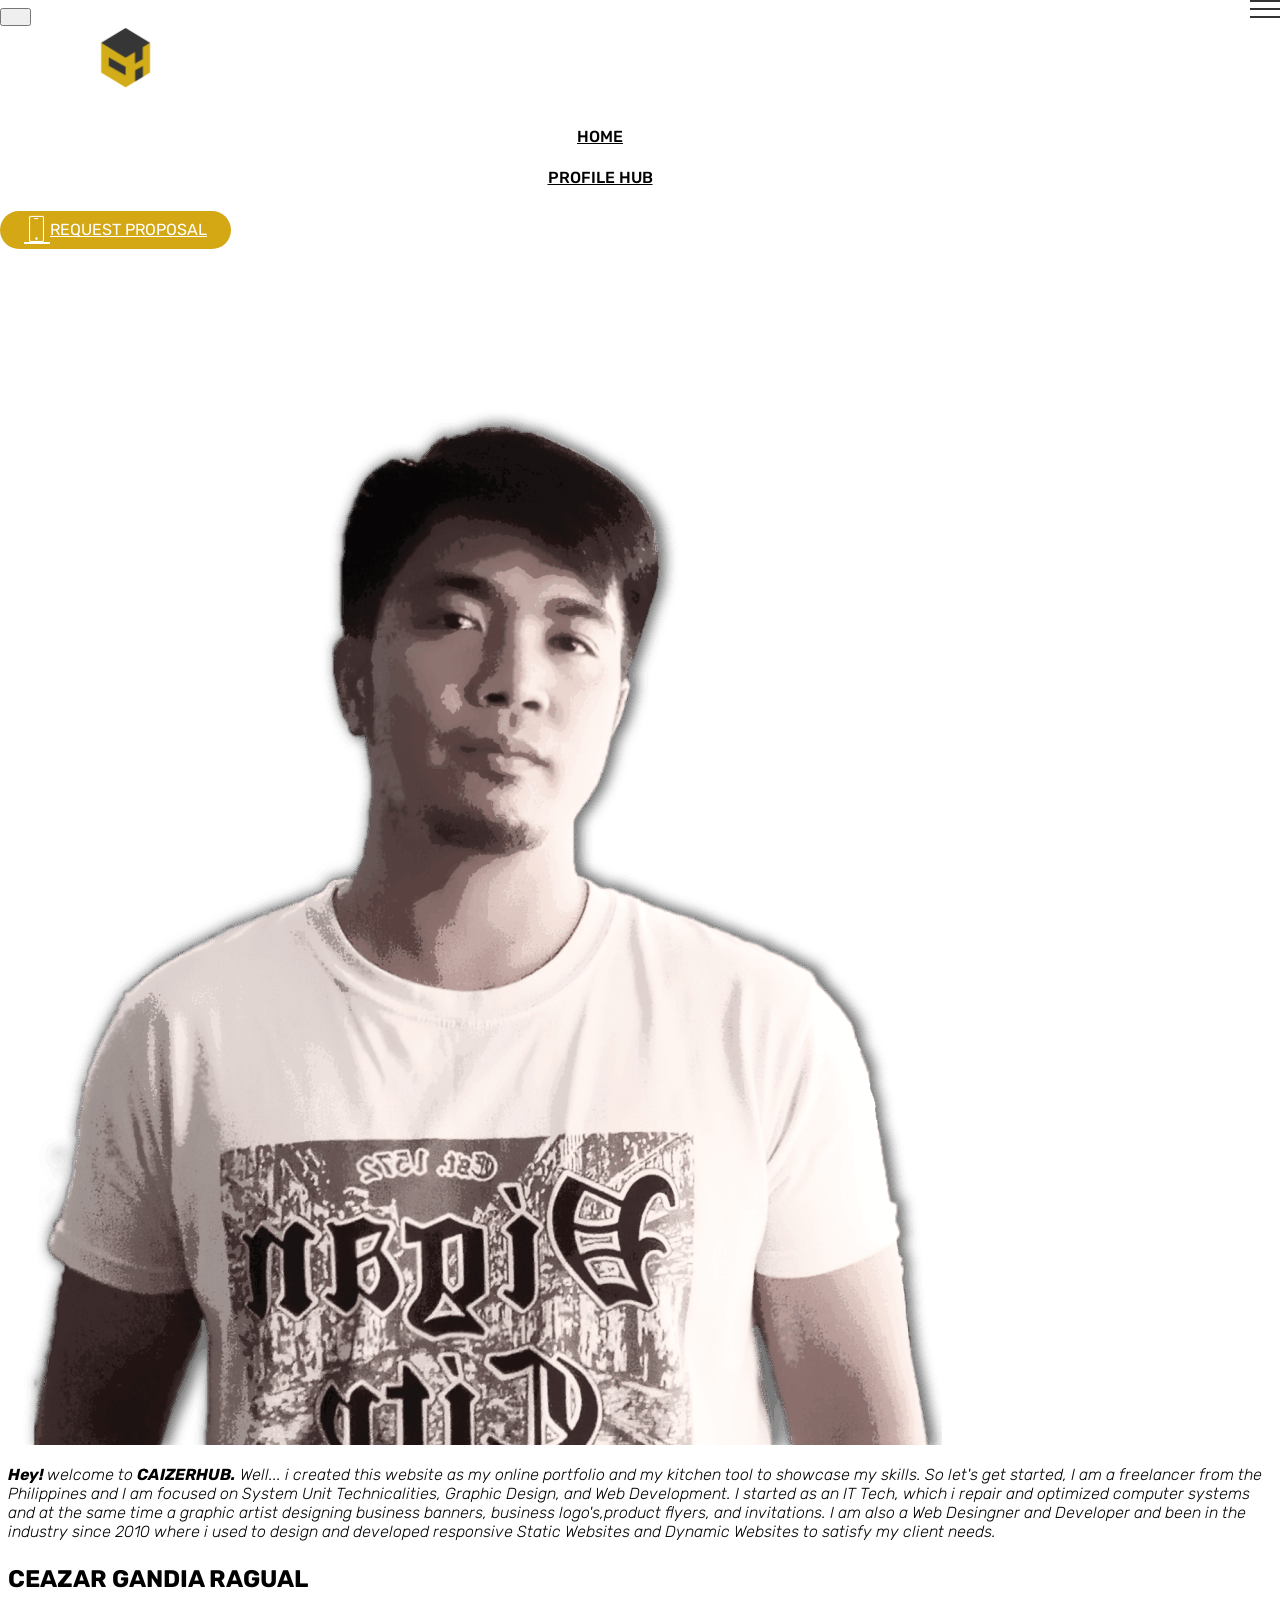
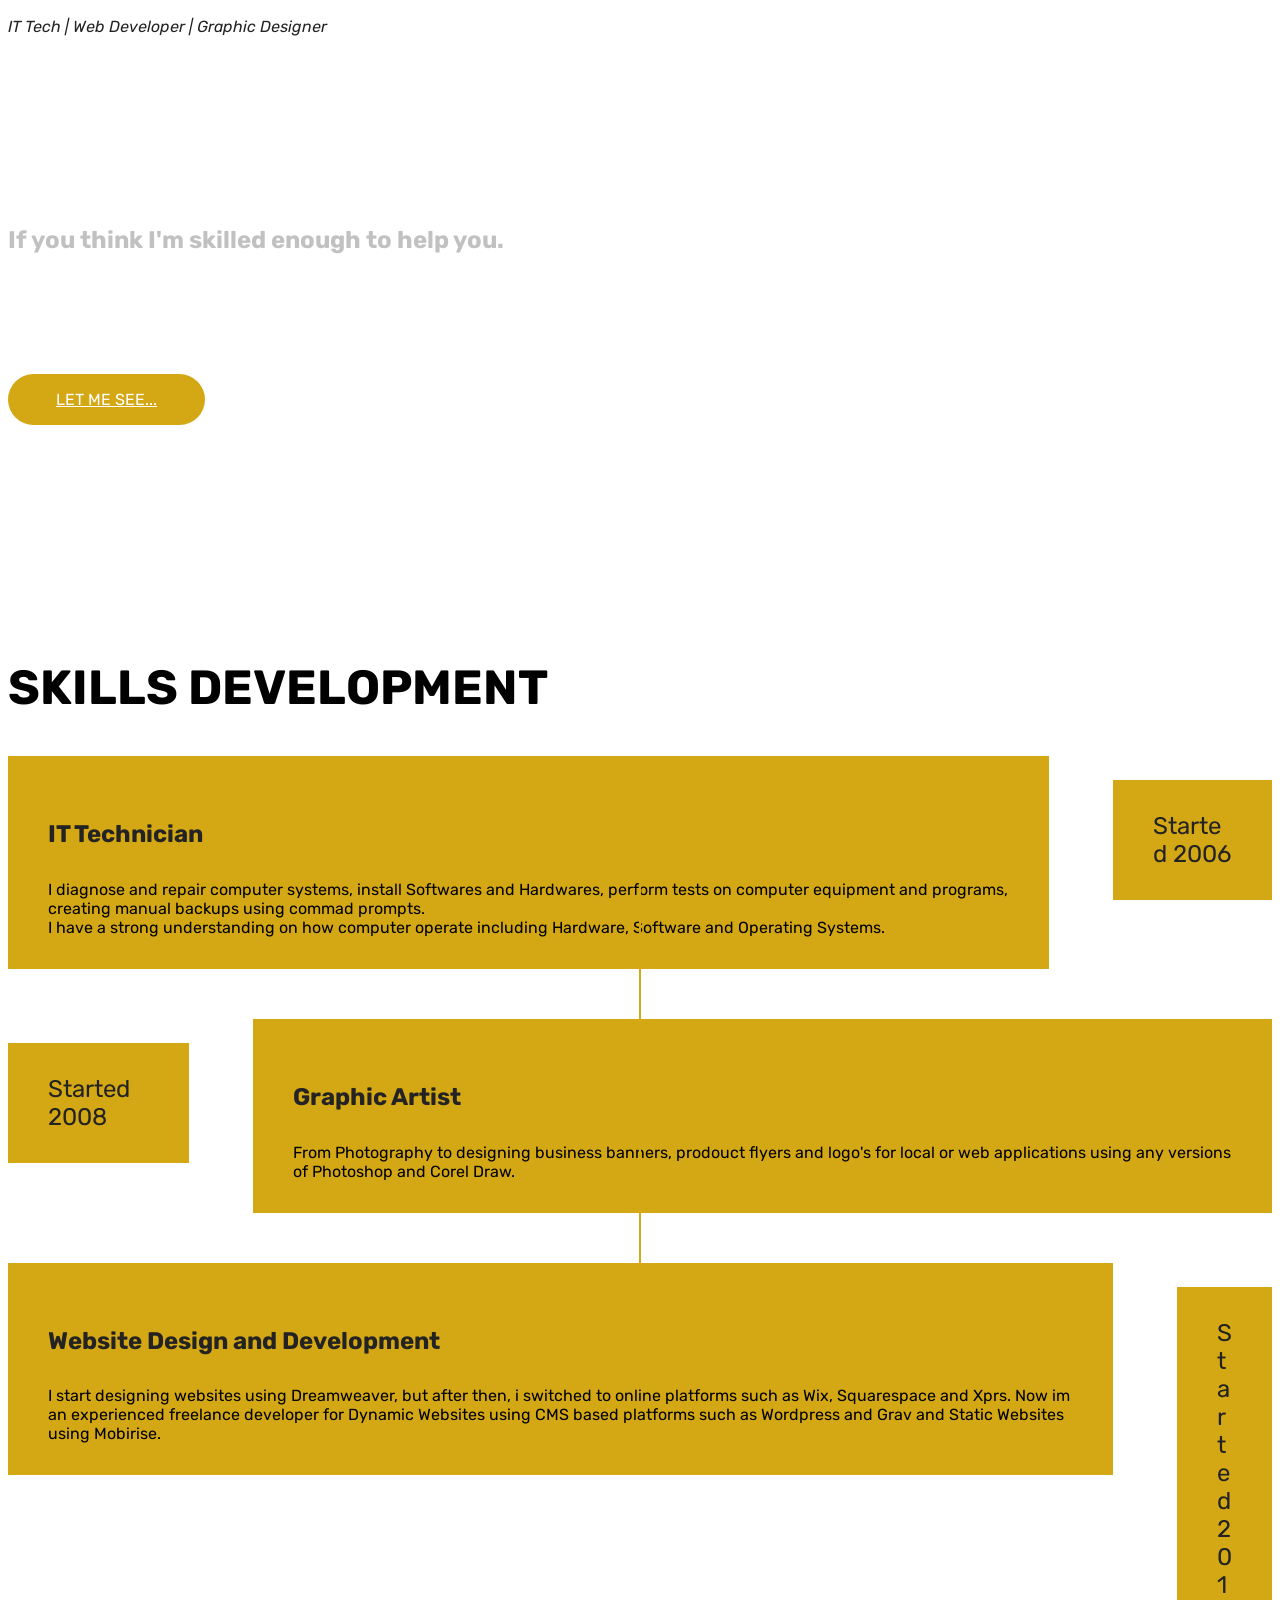
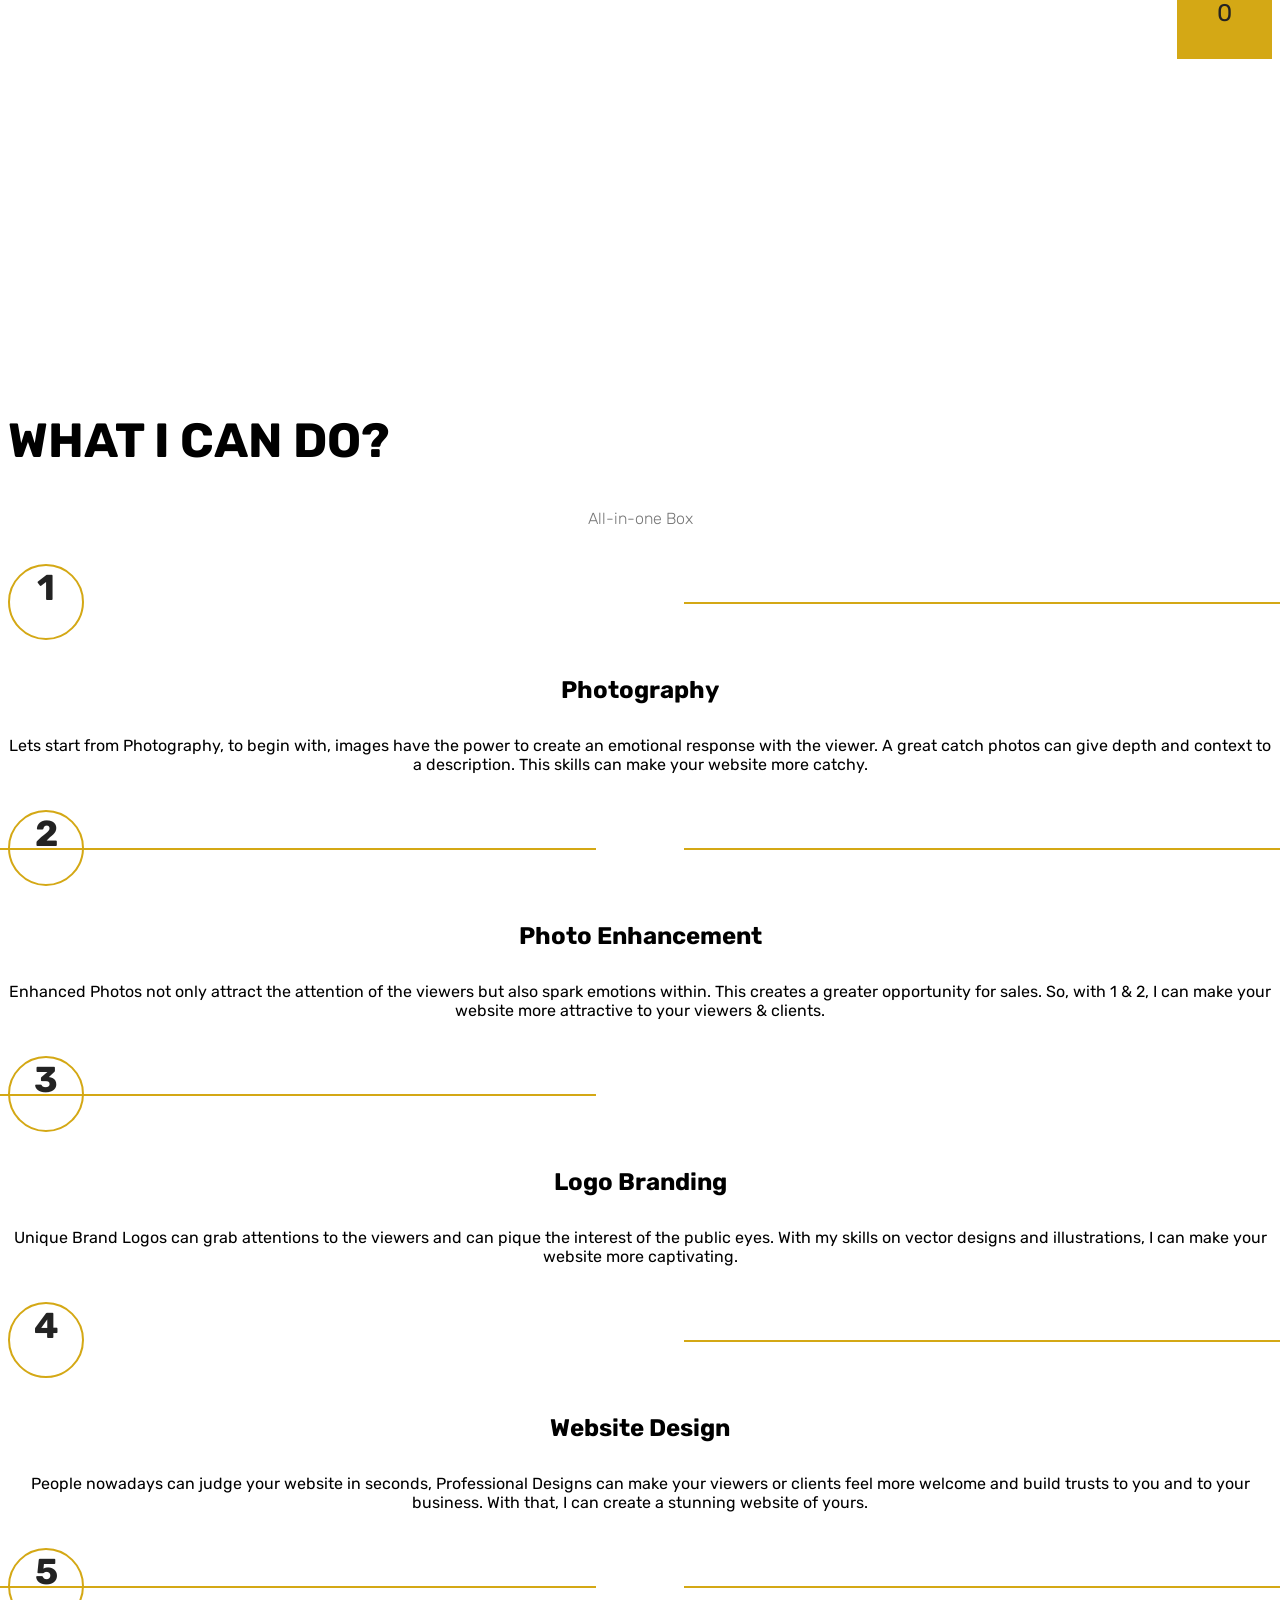
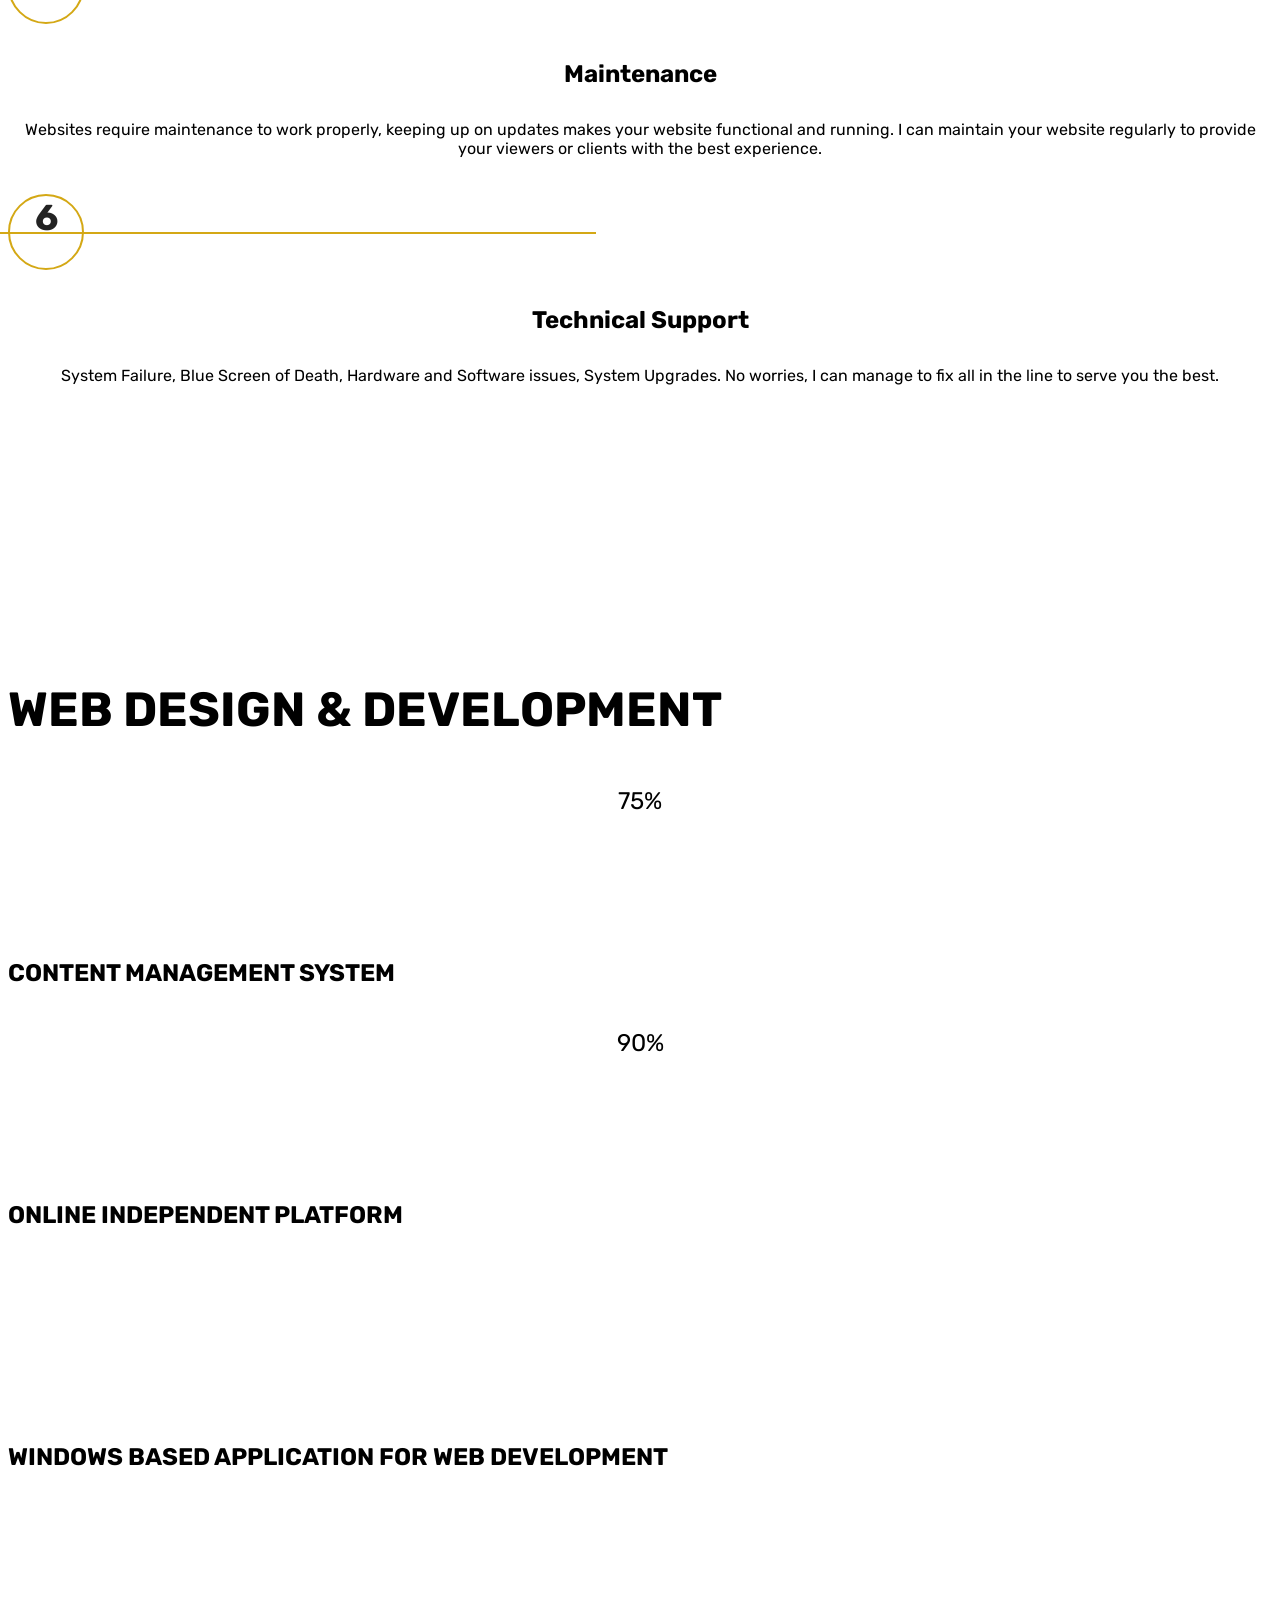
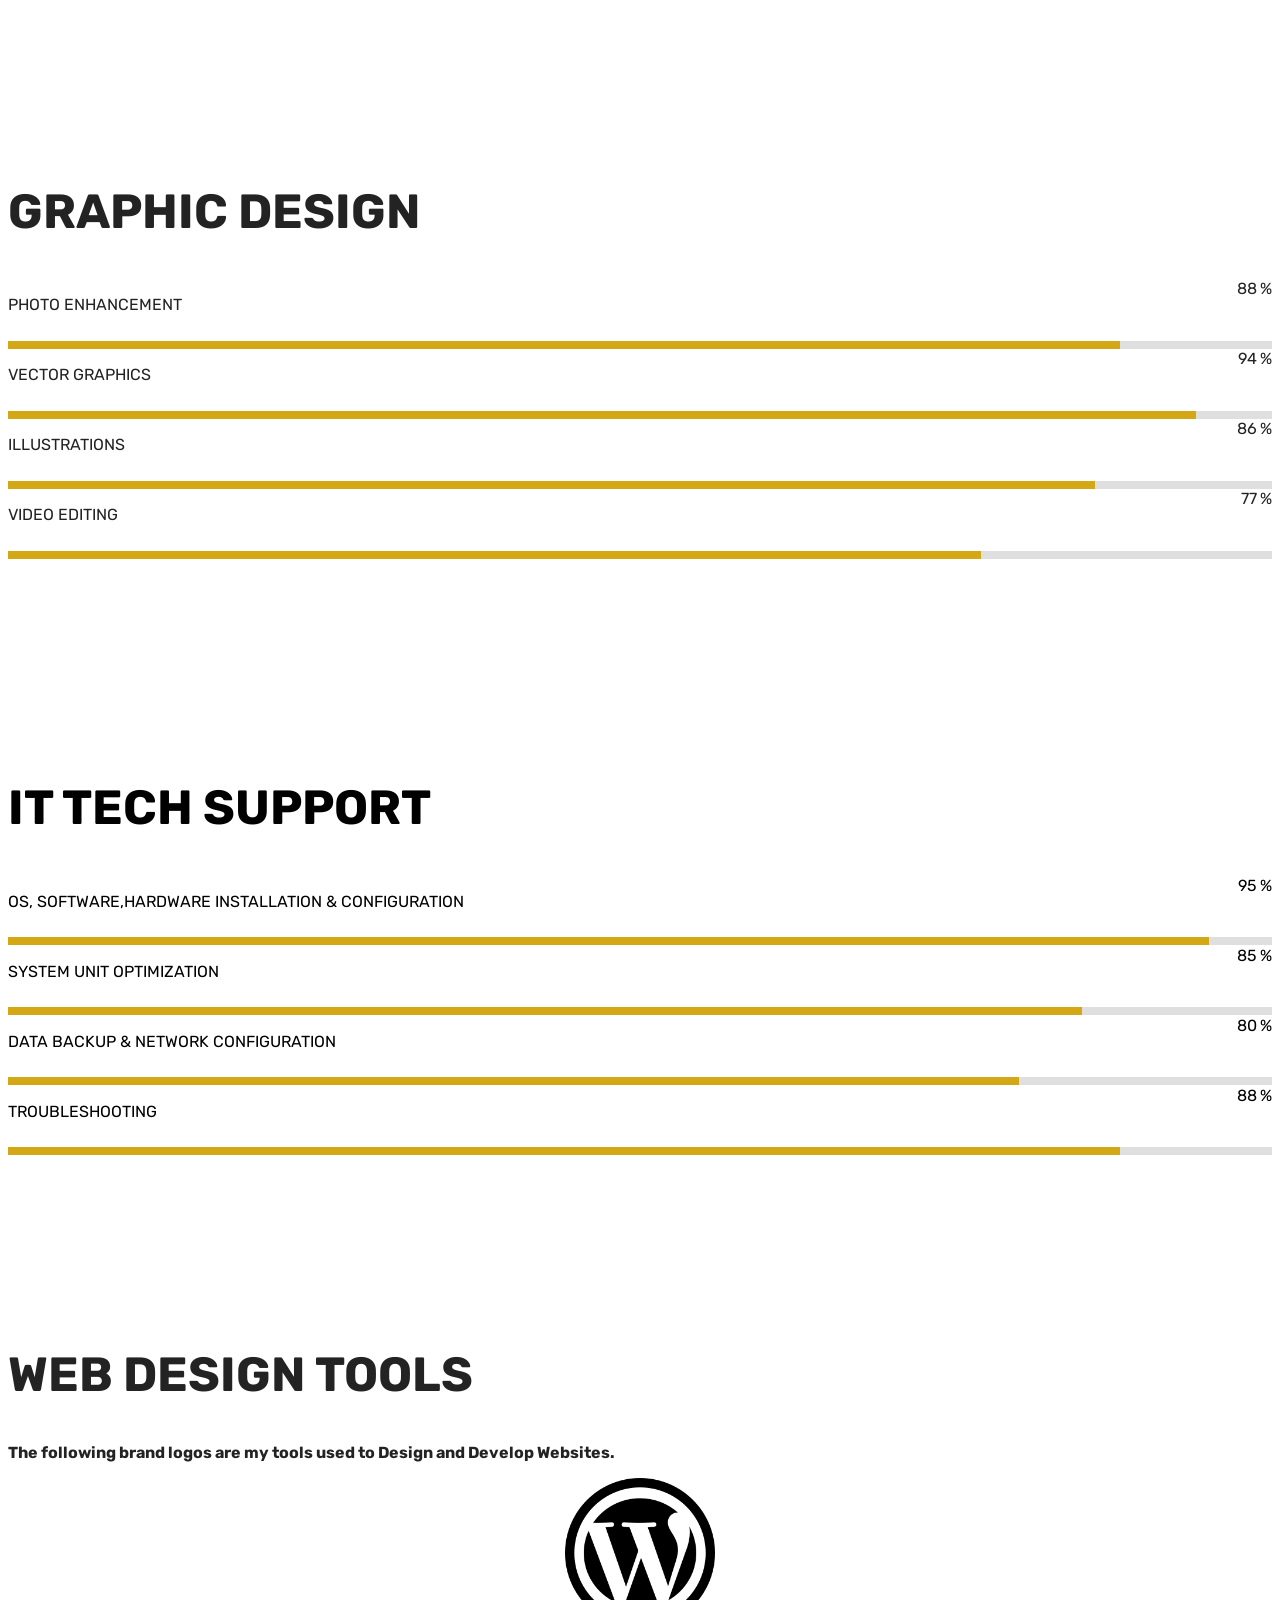
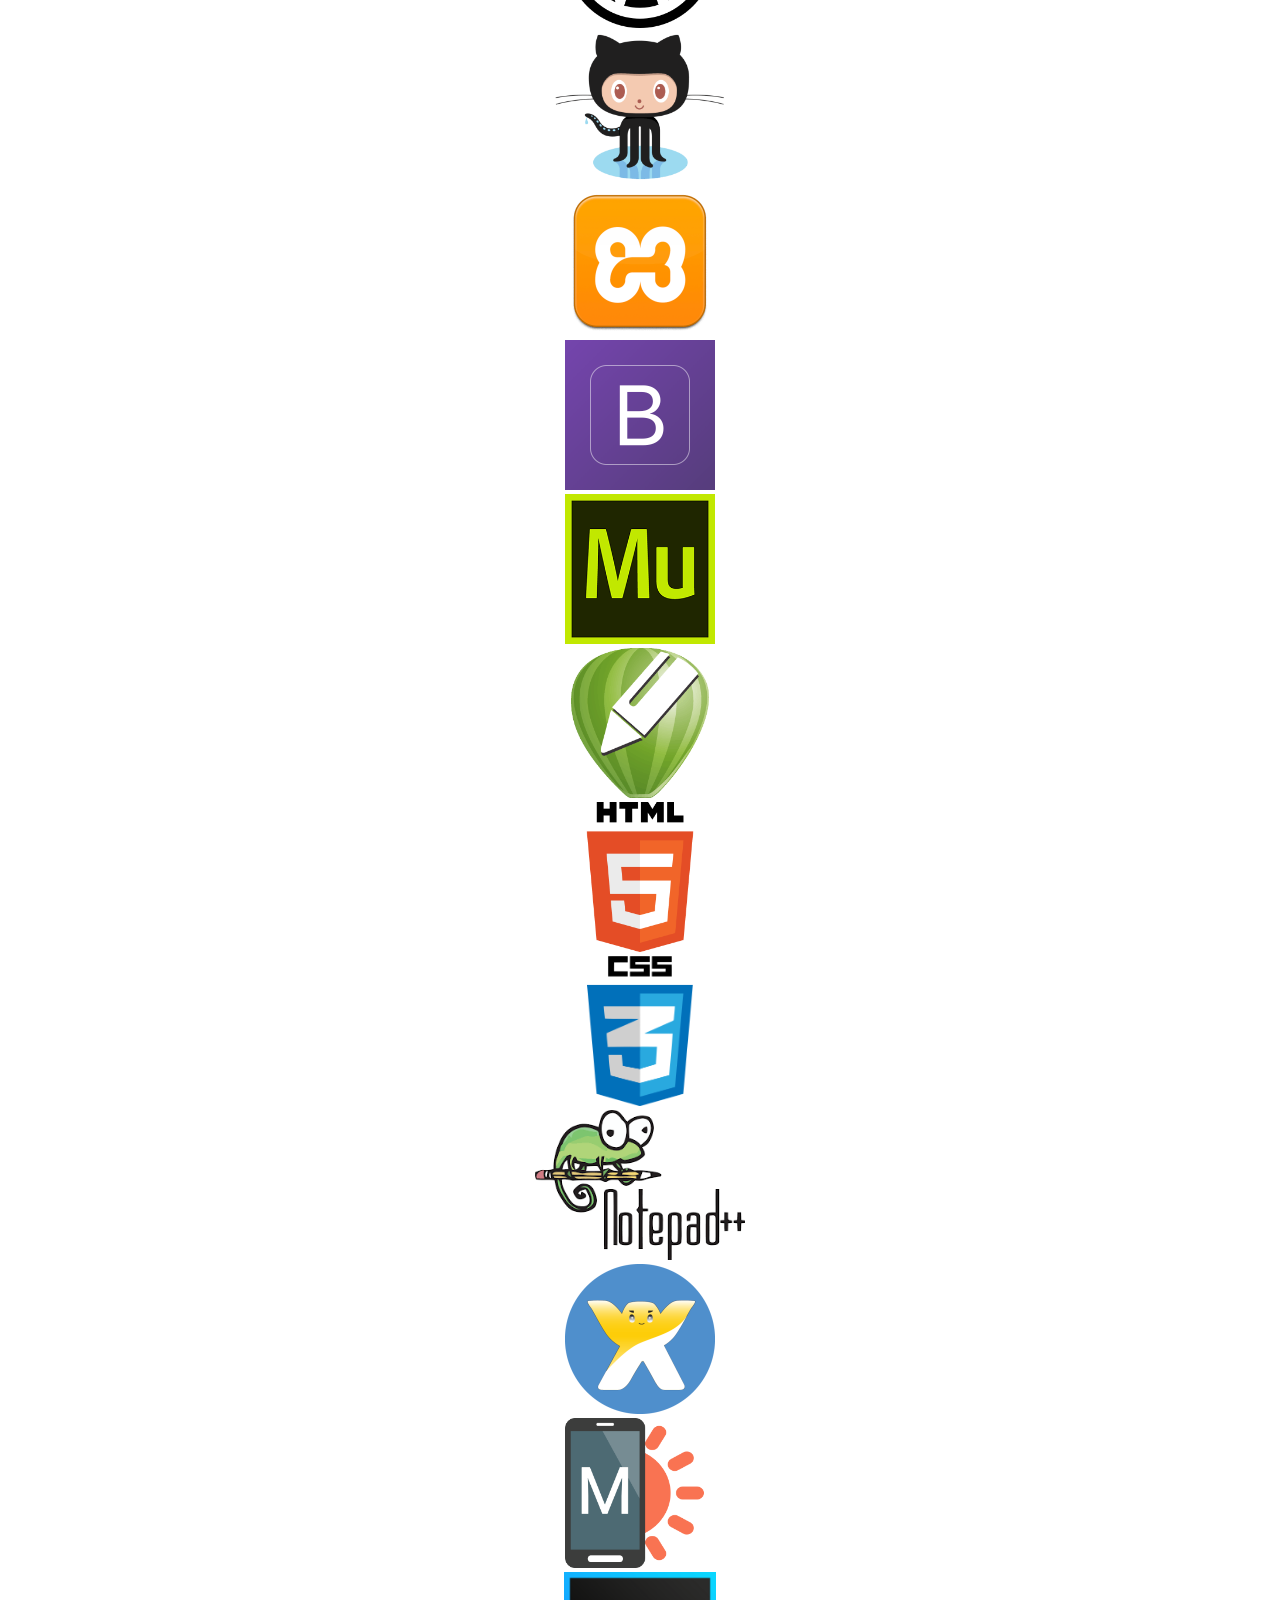
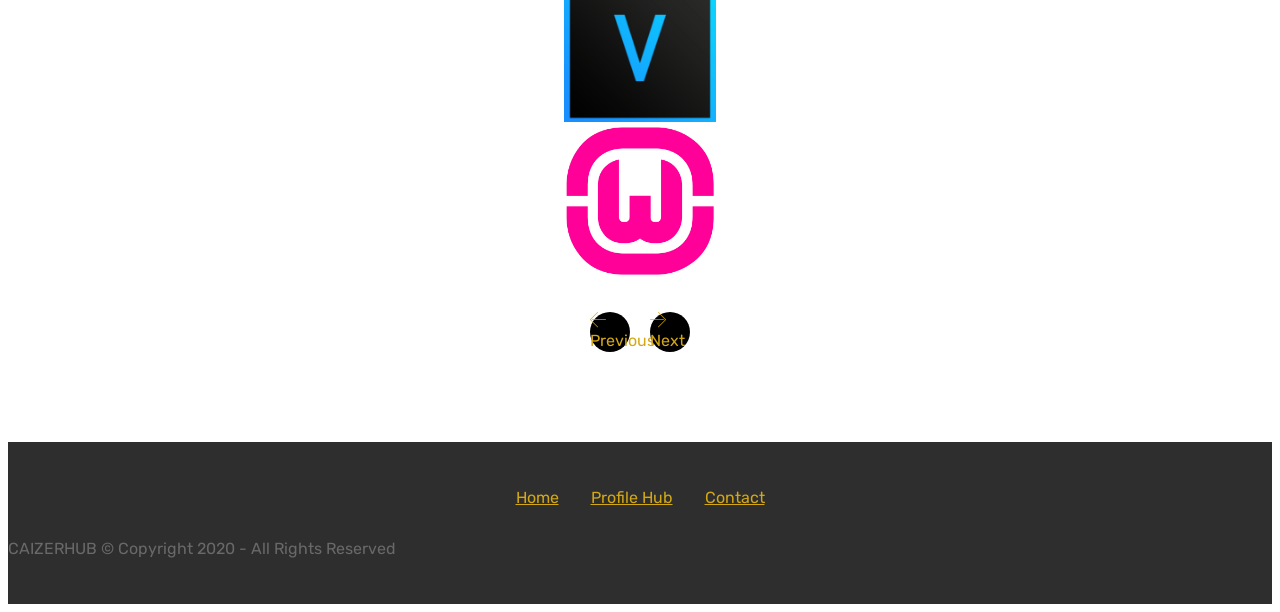
==== about.html @ 0a14b40f "create github pages" ====
<!DOCTYPE html>
<html  >
<head>
  <!-- Site made with Mobirise Website Builder v4.12.3, https://mobirise.com -->
  <meta charset="UTF-8">
  <meta http-equiv="X-UA-Compatible" content="IE=edge">
  <meta name="generator" content="Mobirise v4.12.3, mobirise.com">
  <meta name="viewport" content="width=device-width, initial-scale=1, minimum-scale=1">
  <link rel="shortcut icon" href="assets/images/welcome-to-vectr-1-128x85.png" type="image/x-icon">
  <meta name="description" content="Web Site Builder Description">
  
  
  <title>About</title>
  <link rel="stylesheet" href="assets/web/assets/mobirise-icons/mobirise-icons.css">
  <link rel="stylesheet" href="assets/bootstrap/css/bootstrap.min.css">
  <link rel="stylesheet" href="assets/bootstrap/css/bootstrap-grid.min.css">
  <link rel="stylesheet" href="assets/bootstrap/css/bootstrap-reboot.min.css">
  <link rel="stylesheet" href="assets/tether/tether.min.css">
  <link rel="stylesheet" href="assets/socicon/css/styles.css">
  <link rel="stylesheet" href="assets/dropdown/css/style.css">
  <link rel="stylesheet" href="assets/as-pie-progress/css/progress.min.css">
  <link rel="stylesheet" href="assets/animatecss/animate.min.css">
  <link rel="stylesheet" href="assets/theme/css/style.css">
  <link rel="preload" as="style" href="assets/mobirise/css/mbr-additional.css"><link rel="stylesheet" href="assets/mobirise/css/mbr-additional.css" type="text/css">
  
  
  
</head>
<body>
  <section class="menu cid-rYKqrwtEt3" once="menu" id="menu2-31">

    

    <nav class="navbar navbar-expand beta-menu navbar-dropdown align-items-center navbar-fixed-top navbar-toggleable-sm">
        <button class="navbar-toggler navbar-toggler-right" type="button" data-toggle="collapse" data-target="#navbarSupportedContent" aria-controls="navbarSupportedContent" aria-expanded="false" aria-label="Toggle navigation">
            <div class="hamburger">
                <span></span>
                <span></span>
                <span></span>
                <span></span>
            </div>
        </button>
        <div class="menu-logo">
            <div class="navbar-brand">
                <span class="navbar-logo">
                    <a href="index.html#slider1-21">
                        <img src="assets/images/welcome-to-vectr-1-184x123.png" alt="Mobirise" title="" style="height: 3.8rem;">
                    </a>
                </span>
                
            </div>
        </div>
        <div class="collapse navbar-collapse" id="navbarSupportedContent">
            <ul class="navbar-nav nav-dropdown" data-app-modern-menu="true"><li class="nav-item"><a class="nav-link link text-black display-4" href="index.html#slider1-21" aria-expanded="false">HOME</a></li><li class="nav-item">
                    <a class="nav-link link text-black display-4" href="about.html#testimonials2-34" aria-expanded="false">PROFILE HUB</a>
                </li></ul>
            <div class="navbar-buttons mbr-section-btn"><a class="btn btn-sm btn-primary display-4" href="page2.html#form4-43">
                    <span class="btn-icon mbri-mobile mbr-iconfont mbr-iconfont-btn">
                    </span>REQUEST PROPOSAL</a></div>
        </div>
    </nav>
</section>

<section class="engine"><a href="https://mobirise.info/x">free css templates</a></section><section class="mbr-section info1 cid-rYWbNLZfHp" id="info1-3l">

    

    
    <div class="container">
        <div class="row justify-content-center content-row">
            <div class="media-container-column title col-12 col-lg-7 col-md-6">
                
                <h2 class="align-left mbr-bold mbr-fonts-style display-2">ABOUT HUB</h2>
            </div>
            <div class="media-container-column col-12 col-lg-3 col-md-4">
                
            </div>
        </div>
    </div>
</section>

<section class="testimonials2 cid-rYQ8h4nfEo" id="testimonials2-34">

    

    

    <div class="container">
        <div class="media-container-row">
            <div class="mbr-figure pr-lg-5" style="width: 85%;">
              <img src="assets/images/20200514-121403-934x1082.png" alt="" title="">
            </div>
            <div class="media-content px-3 align-self-center mbr-white py-2">
                    <p class="mbr-text testimonial-text mbr-fonts-style display-7"><strong>Hey! </strong>welcome to <strong>CAIZERHUB.</strong>&nbsp;Well... i created this website as my online portfolio and my kitchen tool to showcase my skills. So let's get started, I am a freelancer from the Philippines and I am focused on System Unit Technicalities, Graphic Design, and Web Development. I started as an IT Tech, which i repair and optimized computer systems and at the same time a graphic artist designing business banners, business logo's,product flyers, and invitations. I am also a Web Desingner and Developer and been in the industry since 2010 where i used to design and developed responsive Static Websites and Dynamic Websites to satisfy my client needs.</p>
                    <p class="mbr-author-name pt-4 mb-2 mbr-fonts-style display-5">
                       CEAZAR GANDIA RAGUAL
                    </p>
                    <p class="mbr-author-desc mbr-fonts-style display-4"><em>IT Tech | Web Developer | Graphic Designer</em></p>
            </div>
        </div>
    </div>
</section>

<section class="mbr-section info1 cid-rYWna9VXUw" data-bg-video="https://www.youtube.com/watch?v=9NyCBIVCVes&amp;list=PLcKvelOR1QjGj7X-H_Te5PCbhzkGkbNGR&amp;index=15" id="info1-3x">

    

    <div class="mbr-overlay" style="opacity: 0.7; background-color: rgb(35, 35, 35);">
    </div>
    <div class="container">
        <div class="row justify-content-center content-row">
            <div class="media-container-column title col-12 col-lg-7 col-md-6">
                <h3 class="mbr-section-subtitle align-left mbr-light pb-3 mbr-fonts-style display-5">
                    If you think I'm skilled enough to help you.</h3>
                <h2 class="align-left mbr-bold mbr-fonts-style display-2">VIEW RESUME</h2>
            </div>
            <div class="media-container-column col-12 col-lg-3 col-md-4">
                <div class="mbr-section-btn align-right py-4"><a class="btn btn-primary display-4" href="https://drive.google.com/file/d/1XQvGoFEQLDuIfZVk5DTAllU5MiA4aAes/view?usp=sharing">LET ME SEE...</a></div>
            </div>
        </div>
    </div>
</section>

<section class="timeline1 cid-rYQbJj3tpM" id="timeline1-38">

    

    

    <div class="container align-center">
        <h2 class="mbr-section-title pb-3 mbr-fonts-style display-2"><strong>SKILLS DEVELOPMENT</strong></h2>
        

        <div class="container timelines-container" mbri-timelines="">
            <!--1-->
            <div class="row timeline-element reverse separline">
                 <div class="timeline-date-panel col-xs-12 col-md-6  align-left">         
                    <div class="time-line-date-content">
                        <p class="mbr-timeline-date mbr-fonts-style display-5">Started 2006</p>
                    </div>
                </div>
           <span class="iconBackground"></span>
            <div class="col-xs-12 col-md-6 align-right">
                <div class="timeline-text-content">
                    <h4 class="mbr-timeline-title pb-3 mbr-fonts-style display-5">IT Technician</h4>
                    <p class="mbr-timeline-text mbr-fonts-style display-7">I diagnose and repair computer systems, install Softwares and Hardwares, perform tests on computer equipment and programs, creating manual backups using commad prompts.<br>I have a strong understanding on how computer operate including Hardware, Software and Operating Systems.</p>
                 </div>
            </div>
            </div>
            <!--2-->
            <div class="row timeline-element  separline">
                <div class="timeline-date-panel col-xs-12 col-md-6 align-right">
                    <div class="time-line-date-content">
                        <p class="mbr-timeline-date mbr-fonts-style display-5">
                            Started 2008</p>
                    </div>
                </div>
                <span class="iconBackground"></span>
                <div class="col-xs-12 col-md-6 align-left ">
                    <div class="timeline-text-content">
                        <h4 class="mbr-timeline-title pb-3 mbr-fonts-style display-5">Graphic Artist</h4>
                        <p class="mbr-timeline-text mbr-fonts-style display-7">From Photography to designing business banners, prodouct flyers and logo's for local or web applications using any versions of Photoshop and Corel Draw.&nbsp;</p>
                    </div>
                </div>
            </div>
            <!--3-->
            <div class="row timeline-element reverse">
                <div class="timeline-date-panel col-xs-12 col-md-6  align-left">
                    <div class="time-line-date-content">
                        <p class="mbr-timeline-date mbr-fonts-style display-5">Started 2010</p>
                    </div>
                </div>
                <span class="iconBackground"></span>
                <div class="col-xs-12 col-md-6 align-right">
                    <div class="timeline-text-content">
                        <h4 class="mbr-timeline-title pb-3 mbr-fonts-style display-5">Website Design and Development</h4>      
                        <p class="mbr-timeline-text mbr-fonts-style display-7">
                            I start designing websites using Dreamweaver, but after then, i switched to online platforms such as Wix, Squarespace and Xprs. Now im an experienced freelance developer for Dynamic Websites using CMS based platforms such as Wordpress and Grav and Static Websites using Mobirise.
                        </p>
                    </div>
                </div>
            </div>
            <!--4-->
            
            <!--5-->
            
            <!--6-->
            
            <!--7-->
            
            <!--8-->
            
            <!--9-->
            
            <!--10-->
            
            <!--11-->
            
            <!--12-->
            
        </div>
    </div>
</section>

<section class="step2 cid-rYQ8ireK97" id="step2-35">

    

    
    
    <div class="container">
        <h2 class="mbr-section-title pb-3 mbr-fonts-style align-center display-2"><strong>WHAT I CAN DO?</strong></h2>
        <h3 class="mbr-section-subtitle pb-5 mbr-fonts-style align-center display-7">All-in-one Box</h3>
        <div class="step-container row justify-content-center">
            <div class="card col-12 pb-4 col-md-4 separline">
                <div class="step-element">
                    <div class="step-wrapper pb-3">
                        <h3 class="step d-flex align-items-center justify-content-center m-auto">
                            1
                        </h3>
                    </div>          
                    <div class="step-text-content align-center">
                        <h4 class="mbr-step-title pb-3 mbr-fonts-style display-5">Photography</h4>
                        <p class="mbr-step-text mbr-fonts-style display-7">
                            Lets start from Photography, to begin with, images have the power to create an emotional response with the viewer. A great catch photos can give depth and context to a description. This skills can make your website more catchy.</p>
                    </div>
                </div>
            </div>

            <div class="card col-12 separline pb-4 col-md-4">
                <div class="step-element">
                    <div class="step-wrapper pb-3">
                        <h3 class="step d-flex align-items-center justify-content-center m-auto">
                            2
                        </h3>
                    </div>          
                    <div class="step-text-content align-center">
                        <h4 class="mbr-step-title pb-3 mbr-fonts-style display-5">Photo Enhancement</h4>
                        <p class="mbr-step-text mbr-fonts-style display-7">Enhanced Photos not only attract the attention of the viewers but also spark emotions within. This creates a greater opportunity for sales. So, with 1 &amp; 2, I can make your website more attractive to your viewers &amp; clients.</p>
                    </div>
                </div>
            </div>

            <div class="card col-md-4 col-12 separline pb-4">
                <div class="step-element">
                    <div class="step-wrapper pb-3">
                        <h3 class="step d-flex align-items-center justify-content-center m-auto">
                            3
                        </h3>
                    </div>          
                    <div class="step-text-content align-center">
                        <h4 class="mbr-step-title pb-3 mbr-fonts-style display-5">Logo Branding</h4>
                        <p class="mbr-step-text mbr-fonts-style display-7">Unique Brand Logos can grab attentions to the viewers and can pique the interest of the public eyes. With my skills on vector designs and illustrations, I can make your website more captivating.</p>
                    </div>
                </div>
            </div>

            <div class="card col-12 separline col-md-4">
                <div class="step-element">
                    <div class="step-wrapper pb-3">
                        <h3 class="step d-flex align-items-center justify-content-center m-auto">
                            4
                        </h3>
                    </div>          
                    <div class="step-text-content align-center">
                        <h4 class="mbr-step-title pb-3 mbr-fonts-style display-5">
                            Website Design</h4>
                        <p class="mbr-step-text mbr-fonts-style display-7">
                            People nowadays can judge your website in seconds, Professional Designs can make your viewers or clients feel more welcome and build trusts to you and to your business. With that, I can create a stunning website of yours.</p>
                    </div>
                </div>
            </div>
            
            <div class="card col-12 separline col-md-4">
                <div class="step-element">
                    <div class="step-wrapper pb-3">
                        <h3 class="step d-flex align-items-center justify-content-center m-auto">
                            5
                        </h3>
                    </div>          
                    <div class="step-text-content align-center">
                        <h4 class="mbr-step-title pb-3 mbr-fonts-style display-5">Maintenance</h4>
                        <p class="mbr-step-text mbr-fonts-style display-7">
                            Websites require maintenance to work properly, keeping up on updates makes your website functional and running. I can maintain your website regularly to provide your viewers or clients with the best experience.</p>
                    </div>
                </div>
            </div>
            
            <div class="card col-md-4 col-12 separline last-child">
                <div class="step-element">
                    <div class="step-wrapper pb-3">
                        <h3 class="step d-flex align-items-center justify-content-center m-auto">
                            6
                        </h3>
                    </div>          
                    <div class="step-text-content align-center">
                        <h4 class="mbr-step-title pb-3 mbr-fonts-style display-5">Technical Support</h4>
                        <p class="mbr-step-text mbr-fonts-style display-7">
                            System Failure, Blue Screen of Death, Hardware and Software issues, System Upgrades. No worries, I can manage to fix all in the line to serve you the best.</p>
                    </div>
                </div>
            </div>
            
            
            
            
            
            
        </div>
    </div>
</section>

<section class="progress-bars3 cid-rYQ8qIEiSe" id="progress-bars3-36">
 
     

    
    
    <div class="container">
        <h2 class="mbr-section-title pb-3 align-center mbr-fonts-style display-2"><strong>
            WEB DESIGN &amp; DEVELOPMENT</strong></h2>

        
    
        <div class="media-container-row pt-5 mt-2">
            <div class="card p-3 align-center">
                <div class="wrap">
                    <div class="pie_progress progress1" role="progressbar" data-goal="75">
                        <p class="pie_progress__number mbr-fonts-style display-5">75%</p>
                    </div>
                </div> 
                <div class="mbr-crt-title pt-3">
                    <h4 class="card-title py-2 mbr-fonts-style display-5">CONTENT MANAGEMENT SYSTEM</h4>
                </div>                 
            </div>

            <div class="card p-3 align-center">
                <div class="wrap">
                    <div class="pie_progress progress2" role="progressbar" data-goal="90">
                        <p class="pie_progress__number mbr-fonts-style display-5">90%</p>
                    </div>
                </div> 
                <div class="mbr-crt-title pt-3">
                    <h4 class="card-title py-2 mbr-fonts-style display-5">ONLINE INDEPENDENT PLATFORM</h4>
                </div>                 
            </div>

            <div class="card p-3 align-center">
                <div class="wrap">
                    <div class="pie_progress progress3" role="progressbar" data-goal="70">
                        <p class="pie_progress__number mbr-fonts-style display-5"></p>
                    </div>
                </div> 
                <div class="mbr-crt-title pt-3">
                    <h4 class="card-title py-2 mbr-fonts-style display-5">WINDOWS BASED APPLICATION FOR WEB DEVELOPMENT</h4>
                </div>                 
            </div>

            

            

            
        </div>
</div></section>

<section class="progress-bars1 cid-rYQ8u23VKQ" id="progress-bars1-37">
    
    

    

    <div class="container">
        <h2 class="mbr-section-title pb-2 align-center mbr-fonts-style display-2"><strong>GRAPHIC DESIGN</strong></h2>

        

        <div class="progress_elements">
            <div class="progress1 pb-5">
                <div class="title-wrap">
                    <div class="progressbar-title mbr-fonts-style display-7">
                        <p>PHOTO ENHANCEMENT</p>
                    </div>
                    <div class="progress_value mbr-fonts-style display-7">
                        <div class="progressbar-number"></div>
                        <span>%</span>
                    </div>
                </div>
                <progress class="progress progress-primary" max="100" value="88">
                </progress>
            </div>
            
            <div class="progress2 pb-5">
                <div class="title-wrap">
                    <div class="progressbar-title mbr-fonts-style display-7">
                        <p>
                           VECTOR GRAPHICS</p>
                    </div>
                <div class="progress_value mbr-fonts-style display-7">
                    <div class="progressbar-number"></div>
                    <span>%</span>
                </div>
                </div>
                <progress class="progress progress-primary" max="100" value="94">
                </progress>
            </div>
            
            <div class="progress3 pb-5">
                <div class="title-wrap">
                    <div class="progressbar-title mbr-fonts-style display-7">
                        <p>
                            ILLUSTRATIONS</p>
                    </div>
                    <div class="progress_value mbr-fonts-style display-7">
                        <div class="progressbar-number"></div>
                        <span>%</span>
                    </div>
                </div>
                <progress class="progress progress-primary" max="100" value="86">
                </progress>
            </div>
            
            <div class="progress4">
                <div class="title-wrap">
                    <div class="progressbar-title mbr-fonts-style display-7">
                        <p>VIDEO EDITING</p>
                    </div>
                <div class="progress_value mbr-fonts-style display-7">
                    <div class="progressbar-number"></div>
                    <span>%</span>
                </div>
                </div>
                <progress class="progress progress-primary" max="100" value="77">
                </progress>
            </div>
        </div>
    </div>
</section>

<section class="progress-bars1 cid-rYQhRWKBys" id="progress-bars1-3b">
    
    

    

    <div class="container">
        <h2 class="mbr-section-title pb-2 align-center mbr-fonts-style display-2"><strong>
            IT TECH SUPPORT</strong></h2>

        

        <div class="progress_elements">
            <div class="progress1 pb-5">
                <div class="title-wrap">
                    <div class="progressbar-title mbr-fonts-style display-7">
                        <p>OS, SOFTWARE,HARDWARE INSTALLATION &amp; CONFIGURATION</p>
                    </div>
                    <div class="progress_value mbr-fonts-style display-7">
                        <div class="progressbar-number"></div>
                        <span>%</span>
                    </div>
                </div>
                <progress class="progress progress-primary" max="100" value="95">
                </progress>
            </div>
            
            <div class="progress2 pb-5">
                <div class="title-wrap">
                    <div class="progressbar-title mbr-fonts-style display-7">
                        <p>SYSTEM UNIT OPTIMIZATION &nbsp; &nbsp; &nbsp; &nbsp; &nbsp; &nbsp; &nbsp; &nbsp; &nbsp; &nbsp; &nbsp; &nbsp;&nbsp;</p>
                    </div>
                <div class="progress_value mbr-fonts-style display-7">
                    <div class="progressbar-number"></div>
                    <span>%</span>
                </div>
                </div>
                <progress class="progress progress-primary" max="100" value="85">
                </progress>
            </div>
            
            <div class="progress3 pb-5">
                <div class="title-wrap">
                    <div class="progressbar-title mbr-fonts-style display-7">
                        <p>DATA BACKUP &amp; NETWORK CONFIGURATION</p>
                    </div>
                    <div class="progress_value mbr-fonts-style display-7">
                        <div class="progressbar-number"></div>
                        <span>%</span>
                    </div>
                </div>
                <progress class="progress progress-primary" max="100" value="80">
                </progress>
            </div>
            
            <div class="progress4">
                <div class="title-wrap">
                    <div class="progressbar-title mbr-fonts-style display-7">
                        <p>TROUBLESHOOTING</p>
                    </div>
                <div class="progress_value mbr-fonts-style display-7">
                    <div class="progressbar-number"></div>
                    <span>%</span>
                </div>
                </div>
                <progress class="progress progress-primary" max="100" value="88">
                </progress>
            </div>
        </div>
    </div>
</section>

<section class="clients cid-rYQf32xvzc" data-interval="false" id="clients-3a">
      

    
        <div class="container mb-5">
            <div class="media-container-row">
                <div class="col-12 align-center">
                    <h2 class="mbr-section-title pb-3 mbr-fonts-style display-2"><strong>WEB DESIGN TOOLS</strong></h2>
                    <h3 class="mbr-section-subtitle mbr-light mbr-fonts-style display-7">The following brand logos are my tools used to Design and Develop Websites.</h3>
                </div>
            </div>
        </div>

    <div class="container">
        <div class="carousel slide" role="listbox" data-pause="true" data-keyboard="false" data-ride="carousel" data-interval="4000">
            <div class="carousel-inner" data-visible="3">
                
                
                
                
                
            <div class="carousel-item ">
                    <div class="media-container-row">
                        <div class="col-md-12">
                            <div class="wrap-img ">
                                <img src="assets/images/23763-512x512.png" class="img-responsive clients-img" alt="" title="">
                            </div>
                        </div>
                    </div>
                </div><div class="carousel-item ">
                    <div class="media-container-row">
                        <div class="col-md-12">
                            <div class="wrap-img ">
                                <img src="assets/images/octocat-300x249.png" class="img-responsive clients-img" alt="" title="">
                            </div>
                        </div>
                    </div>
                </div><div class="carousel-item ">
                    <div class="media-container-row">
                        <div class="col-md-12">
                            <div class="wrap-img ">
                                <img src="assets/images/xampp-300x300.png" class="img-responsive clients-img" alt="" title="">
                            </div>
                        </div>
                    </div>
                </div><div class="carousel-item ">
                    <div class="media-container-row">
                        <div class="col-md-12">
                            <div class="wrap-img ">
                                <img src="assets/images/bootstrap-icon-png-1-600x600.png" class="img-responsive clients-img" alt="" title="">
                            </div>
                        </div>
                    </div>
                </div><div class="carousel-item ">
                    <div class="media-container-row">
                        <div class="col-md-12">
                            <div class="wrap-img ">
                                <img src="assets/images/adobe-dreamweaver-logo-png-4-280x280.png" class="img-responsive clients-img" alt="" title="">
                            </div>
                        </div>
                    </div>
                </div><div class="carousel-item ">
                    <div class="media-container-row">
                        <div class="col-md-12">
                            <div class="wrap-img ">
                                <img src="assets/images/coreldraw-icon-png-5-256x256.png" class="img-responsive clients-img" alt="" title="">
                            </div>
                        </div>
                    </div>
                </div><div class="carousel-item ">
                    <div class="media-container-row">
                        <div class="col-md-12">
                            <div class="wrap-img ">
                                <img src="assets/images/html5-logo-512-512x512.png" class="img-responsive clients-img" alt="" title="">
                            </div>
                        </div>
                    </div>
                </div><div class="carousel-item ">
                    <div class="media-container-row">
                        <div class="col-md-12">
                            <div class="wrap-img ">
                                <img src="assets/images/css-logo-png-1-2000x2804.png" class="img-responsive clients-img" alt="" title="">
                            </div>
                        </div>
                    </div>
                </div><div class="carousel-item ">
                    <div class="media-container-row">
                        <div class="col-md-12">
                            <div class="wrap-img ">
                                <img src="assets/images/download-265x190.png" class="img-responsive clients-img" alt="" title="">
                            </div>
                        </div>
                    </div>
                </div><div class="carousel-item ">
                    <div class="media-container-row">
                        <div class="col-md-12">
                            <div class="wrap-img ">
                                <img src="assets/images/wix-png-2-300x300.png" class="img-responsive clients-img" alt="" title="">
                            </div>
                        </div>
                    </div>
                </div><div class="carousel-item ">
                    <div class="media-container-row">
                        <div class="col-md-12">
                            <div class="wrap-img ">
                                <img src="assets/images/png-maker-free-download-6-1024x1024.png" class="img-responsive clients-img" alt="" title="">
                            </div>
                        </div>
                    </div>
                </div><div class="carousel-item ">
                    <div class="media-container-row">
                        <div class="col-md-12">
                            <div class="wrap-img ">
                                <img src="assets/images/sony-vegas-logo-png-5-680x672.png" class="img-responsive clients-img" alt="" title="">
                            </div>
                        </div>
                    </div>
                </div><div class="carousel-item ">
                    <div class="media-container-row">
                        <div class="col-md-12">
                            <div class="wrap-img ">
                                <img src="assets/images/wamp-png-554x552.png" class="img-responsive clients-img" alt="" title="">
                            </div>
                        </div>
                    </div>
                </div></div>
            <div class="carousel-controls">
                <a data-app-prevent-settings="" class="carousel-control carousel-control-prev" role="button" data-slide="prev">
                    <span aria-hidden="true" class="mbri-left mbr-iconfont"></span>
                    <span class="sr-only">Previous</span>
                </a>
                <a data-app-prevent-settings="" class="carousel-control carousel-control-next" role="button" data-slide="next">
                    <span aria-hidden="true" class="mbri-right mbr-iconfont"></span>
                    <span class="sr-only">Next</span>
                </a>
            </div>
        </div>
    </div>
</section>

<section once="footers" class="cid-rYWxrRM4S2" id="footer7-40">

    

    

    <div class="container">
        <div class="media-container-row align-center mbr-white">
            <div class="row row-links">
                <ul class="foot-menu">
                    
                    
                    
                    
                    
                <li class="foot-menu-item mbr-fonts-style display-7"></li><li class="foot-menu-item mbr-fonts-style display-7"><a href="index.html#slider1-21">Home</a></li><li class="foot-menu-item mbr-fonts-style display-7"><a href="about.html#testimonials2-34">Profile Hub</a></li><li class="foot-menu-item mbr-fonts-style display-7"><a href="page2.html#form4-43">Contact</a></li><li class="foot-menu-item mbr-fonts-style display-7"></li></ul>
            </div>
            <div class="row social-row">
                <div class="social-list align-right pb-2">
                    
                    
                    
                    
                    
                    
                <div class="soc-item">
                        <a href="https://facebook.com/N.zer0" target="_blank">
                            <span class="mbr-iconfont mbr-iconfont-social socicon-facebook socicon"></span>
                        </a>
                    </div><div class="soc-item">
                        <a href="https://github.com/caizerhub" target="_blank">
                            <span class="mbr-iconfont mbr-iconfont-social socicon-github socicon"></span>
                        </a>
                    </div></div>
            </div>
            <div class="row row-copirayt">
                <p class="mbr-text mb-0 mbr-fonts-style mbr-white align-center display-7">CAIZERHUB © Copyright 2020 - All Rights Reserved<br>
                </p>
            </div>
        </div>
    </div>
</section>


  <script src="assets/web/assets/jquery/jquery.min.js"></script>
  <script src="assets/popper/popper.min.js"></script>
  <script src="assets/bootstrap/js/bootstrap.min.js"></script>
  <script src="assets/tether/tether.min.js"></script>
  <script src="assets/smoothscroll/smooth-scroll.js"></script>
  <script src="assets/dropdown/js/nav-dropdown.js"></script>
  <script src="assets/dropdown/js/navbar-dropdown.js"></script>
  <script src="assets/touchswipe/jquery.touch-swipe.min.js"></script>
  <script src="assets/web/assets/cookies-alert-plugin/cookies-alert-core.js"></script>
  <script src="assets/web/assets/cookies-alert-plugin/cookies-alert-script.js"></script>
  <script src="assets/viewportchecker/jquery.viewportchecker.js"></script>
  <script src="assets/ytplayer/jquery.mb.ytplayer.min.js"></script>
  <script src="assets/vimeoplayer/jquery.mb.vimeo_player.js"></script>
  <script src="assets/as-pie-progress/jquery-as-pie-progress.min.js"></script>
  <script src="assets/bootstrapcarouselswipe/bootstrap-carousel-swipe.js"></script>
  <script src="assets/mbr-clients-slider/mbr-clients-slider.js"></script>
  <script src="assets/theme/js/script.js"></script>
  
  
<input name="cookieData" type="hidden" data-cookie-customDialogSelector='null' data-cookie-colorText='#232323' data-cookie-colorBg='rgba(255, 255, 255, 0.67)' data-cookie-textButton='COOL!' data-cookie-colorButton='' data-cookie-colorLink='#d4a815' data-cookie-underlineLink='true' data-cookie-text="We use cookies to give you the best experience. Read our <a href='privacy.html'>cookie policy</a>.">
    <input name="animation" type="hidden">
   <div id="scrollToTop" class="scrollToTop mbr-arrow-up"><a style="text-align: center;"><i class="mbr-arrow-up-icon mbr-arrow-up-icon-cm cm-icon cm-icon-smallarrow-up"></i></a></div>
  </body>
</html>
---- assets/web/assets/mobirise-icons/mobirise-icons.css ----
@font-face {
  font-family: 'MobiriseIcons';
  src:  url('mobirise-icons.eot?spat4u');
  src:  url('mobirise-icons.eot?spat4u#iefix') format('embedded-opentype'),
    url('mobirise-icons.ttf?spat4u') format('truetype'),
    url('mobirise-icons.woff?spat4u') format('woff'),
    url('mobirise-icons.svg?spat4u#MobiriseIcons') format('svg');
  font-weight: normal;
  font-style: normal;
  font-display: swap;
}

[class^="mbri-"], [class*=" mbri-"] {
  /* use !important to prevent issues with browser extensions that change fonts */
  font-family: MobiriseIcons !important;
  speak: none;
  font-style: normal;
  font-weight: normal;
  font-variant: normal;
  text-transform: none;
  line-height: 1;

  /* Better Font Rendering =========== */
  -webkit-font-smoothing: antialiased;
  -moz-osx-font-smoothing: grayscale;
}

.mbri-add-submenu:before {
  content: "\e900";
}
.mbri-alert:before {
  content: "\e901";
}
.mbri-align-center:before {
  content: "\e902";
}
.mbri-align-justify:before {
  content: "\e903";
}
.mbri-align-left:before {
  content: "\e904";
}
.mbri-align-right:before {
  content: "\e905";
}
.mbri-android:before {
  content: "\e906";
}
.mbri-apple:before {
  content: "\e907";
}
.mbri-arrow-down:before {
  content: "\e908";
}
.mbri-arrow-next:before {
  content: "\e909";
}
.mbri-arrow-prev:before {
  content: "\e90a";
}
.mbri-arrow-up:before {
  content: "\e90b";
}
.mbri-bold:before {
  content: "\e90c";
}
.mbri-bookmark:before {
  content: "\e90d";
}
.mbri-bootstrap:before {
  content: "\e90e";
}
.mbri-briefcase:before {
  content: "\e90f";
}
.mbri-browse:before {
  content: "\e910";
}
.mbri-bulleted-list:before {
  content: "\e911";
}
.mbri-calendar:before {
  content: "\e912";
}
.mbri-camera:before {
  content: "\e913";
}
.mbri-cart-add:before {
  content: "\e914";
}
.mbri-cart-full:before {
  content: "\e915";
}
.mbri-cash:before {
  content: "\e916";
}
.mbri-change-style:before {
  content: "\e917";
}
.mbri-chat:before {
  content: "\e918";
}
.mbri-clock:before {
  content: "\e919";
}
.mbri-close:before {
  content: "\e91a";
}
.mbri-cloud:before {
  content: "\e91b";
}
.mbri-code:before {
  content: "\e91c";
}
.mbri-contact-form:before {
  content: "\e91d";
}
.mbri-credit-card:before {
  content: "\e91e";
}
.mbri-cursor-click:before {
  content: "\e91f";
}
.mbri-cust-feedback:before {
  content: "\e920";
}
.mbri-database:before {
  content: "\e921";
}
.mbri-delivery:before {
  content: "\e922";
}
.mbri-desktop:before {
  content: "\e923";
}
.mbri-devices:before {
  content: "\e924";
}
.mbri-down:before {
  content: "\e925";
}
.mbri-download:before {
  content: "\e989";
}
.mbri-drag-n-drop:before {
  content: "\e927";
}
.mbri-drag-n-drop2:before {
  content: "\e928";
}
.mbri-edit:before {
  content: "\e929";
}
.mbri-edit2:before {
  content: "\e92a";
}
.mbri-error:before {
  content: "\e92b";
}
.mbri-extension:before {
  content: "\e92c";
}
.mbri-features:before {
  content: "\e92d";
}
.mbri-file:before {
  content: "\e92e";
}
.mbri-flag:before {
  content: "\e92f";
}
.mbri-folder:before {
  content: "\e930";
}
.mbri-gift:before {
  content: "\e931";
}
.mbri-github:before {
  content: "\e932";
}
.mbri-globe:before {
  content: "\e933";
}
.mbri-globe-2:before {
  content: "\e934";
}
.mbri-growing-chart:before {
  content: "\e935";
}
.mbri-hearth:before {
  content: "\e936";
}
.mbri-help:before {
  content: "\e937";
}
.mbri-home:before {
  content: "\e938";
}
.mbri-hot-cup:before {
  content: "\e939";
}
.mbri-idea:before {
  content: "\e93a";
}
.mbri-image-gallery:before {
  content: "\e93b";
}
.mbri-image-slider:before {
  content: "\e93c";
}
.mbri-info:before {
  content: "\e93d";
}
.mbri-italic:before {
  content: "\e93e";
}
.mbri-key:before {
  content: "\e93f";
}
.mbri-laptop:before {
  content: "\e940";
}
.mbri-layers:before {
  content: "\e941";
}
.mbri-left-right:before {
  content: "\e942";
}
.mbri-left:before {
  content: "\e943";
}
.mbri-letter:before {
  content: "\e944";
}
.mbri-like:before {
  content: "\e945";
}
.mbri-link:before {
  content: "\e946";
}
.mbri-lock:before {
  content: "\e947";
}
.mbri-login:before {
  content: "\e948";
}
.mbri-logout:before {
  content: "\e949";
}
.mbri-magic-stick:before {
  content: "\e94a";
}
.mbri-map-pin:before {
  content: "\e94b";
}
.mbri-menu:before {
  content: "\e94c";
}
.mbri-mobile:before {
  content: "\e94d";
}
.mbri-mobile2:before {
  content: "\e94e";
}
.mbri-mobirise:before {
  content: "\e94f";
}
.mbri-more-horizontal:before {
  content: "\e950";
}
.mbri-more-vertical:before {
  content: "\e951";
}
.mbri-music:before {
  content: "\e952";
}
.mbri-new-file:before {
  content: "\e953";
}
.mbri-numbered-list:before {
  content: "\e954";
}
.mbri-opened-folder:before {
  content: "\e955";
}
.mbri-pages:before {
  content: "\e956";
}
.mbri-paper-plane:before {
  content: "\e957";
}
.mbri-paperclip:before {
  content: "\e958";
}
.mbri-photo:before {
  content: "\e959";
}
.mbri-photos:before {
  content: "\e95a";
}
.mbri-pin:before {
  content: "\e95b";
}
.mbri-play:before {
  content: "\e95c";
}
.mbri-plus:before {
  content: "\e95d";
}
.mbri-preview:before {
  content: "\e95e";
}
.mbri-print:before {
  content: "\e95f";
}
.mbri-protect:before {
  content: "\e960";
}
.mbri-question:before {
  content: "\e961";
}
.mbri-quote-left:before {
  content: "\e962";
}
.mbri-quote-right:before {
  content: "\e963";
}
.mbri-refresh:before {
  content: "\e964";
}
.mbri-responsive:before {
  content: "\e965";
}
.mbri-right:before {
  content: "\e966";
}
.mbri-rocket:before {
  content: "\e967";
}
.mbri-sad-face:before {
  content: "\e968";
}
.mbri-sale:before {
  content: "\e969";
}
.mbri-save:before {
  content: "\e96a";
}
.mbri-search:before {
  content: "\e96b";
}
.mbri-setting:before {
  content: "\e96c";
}
.mbri-setting2:before {
  content: "\e96d";
}
.mbri-setting3:before {
  content: "\e96e";
}
.mbri-share:before {
  content: "\e96f";
}
.mbri-shopping-bag:before {
  content: "\e970";
}
.mbri-shopping-basket:before {
  content: "\e971";
}
.mbri-shopping-cart:before {
  content: "\e972";
}
.mbri-sites:before {
  content: "\e973";
}
.mbri-smile-face:before {
  content: "\e974";
}
.mbri-speed:before {
  content: "\e975";
}
.mbri-star:before {
  content: "\e976";
}
.mbri-success:before {
  content: "\e977";
}
.mbri-sun:before {
  content: "\e978";
}
.mbri-sun2:before {
  content: "\e979";
}
.mbri-tablet:before {
  content: "\e97a";
}
.mbri-tablet-vertical:before {
  content: "\e97b";
}
.mbri-target:before {
  content: "\e97c";
}
.mbri-timer:before {
  content: "\e97d";
}
.mbri-to-ftp:before {
  content: "\e97e";
}
.mbri-to-local-drive:before {
  content: "\e97f";
}
.mbri-touch-swipe:before {
  content: "\e980";
}
.mbri-touch:before {
  content: "\e981";
}
.mbri-trash:before {
  content: "\e982";
}
.mbri-underline:before {
  content: "\e983";
}
.mbri-unlink:before {
  content: "\e984";
}
.mbri-unlock:before {
  content: "\e985";
}
.mbri-up-down:before {
  content: "\e986";
}
.mbri-up:before {
  content: "\e987";
}
.mbri-update:before {
  content: "\e988";
}
.mbri-upload:before {
 content: "\e926"; 
}
.mbri-user:before {
  content: "\e98a";
}
.mbri-user2:before {
  content: "\e98b";
}
.mbri-users:before {
  content: "\e98c";
}
.mbri-video:before {
  content: "\e98d";
}
.mbri-video-play:before {
  content: "\e98e";
}
.mbri-watch:before {
  content: "\e98f";
}
.mbri-website-theme:before {
  content: "\e990";
}
.mbri-wifi:before {
  content: "\e991";
}
.mbri-windows:before {
  content: "\e992";
}
.mbri-zoom-out:before {
  content: "\e993";
}
.mbri-redo:before {
  content: "\e994";
}
.mbri-undo:before {
  content: "\e995";
}
---- assets/dropdown/css/style.css ----
.navbar-dropdown {
  left: 0;
  padding: 0;
  position: absolute;
  right: 0;
  top: 0;
  transition: all 0.45s ease;
  z-index: 1030;
  background: #282828; }
  .navbar-dropdown .navbar-logo {
    margin-right: 0.8rem;
    transition: margin 0.3s ease-in-out;
    vertical-align: middle; }
    .navbar-dropdown .navbar-logo img {
      height: 3.125rem;
      transition: all 0.3s ease-in-out; }
    .navbar-dropdown .navbar-logo.mbr-iconfont {
      font-size: 3.125rem;
      line-height: 3.125rem; }
  .navbar-dropdown .navbar-caption {
    font-weight: 700;
    white-space: normal;
    vertical-align: -4px;
    line-height: 3.125rem !important; }
    .navbar-dropdown .navbar-caption, .navbar-dropdown .navbar-caption:hover {
      color: inherit;
      text-decoration: none; }
  .navbar-dropdown .mbr-iconfont + .navbar-caption {
    vertical-align: -1px; }
  .navbar-dropdown.navbar-fixed-top {
    position: fixed; }
  .navbar-dropdown .navbar-brand span {
    vertical-align: -4px; }
  .navbar-dropdown.bg-color.transparent {
    background: none; }
  .navbar-dropdown.navbar-short .navbar-brand {
    padding: 0.625rem 0; }
    .navbar-dropdown.navbar-short .navbar-brand span {
      vertical-align: -1px; }
  .navbar-dropdown.navbar-short .navbar-caption {
    line-height: 2.375rem !important;
    vertical-align: -2px; }
  .navbar-dropdown.navbar-short .navbar-logo {
    margin-right: 0.5rem; }
    .navbar-dropdown.navbar-short .navbar-logo img {
      height: 2.375rem; }
    .navbar-dropdown.navbar-short .navbar-logo.mbr-iconfont {
      font-size: 2.375rem;
      line-height: 2.375rem; }
  .navbar-dropdown.navbar-short .mbr-table-cell {
    height: 3.625rem; }
  .navbar-dropdown .navbar-close {
    left: 0.6875rem;
    position: fixed;
    top: 0.75rem;
    z-index: 1000; }
  .navbar-dropdown .hamburger-icon {
    content: "";
    display: inline-block;
    vertical-align: middle;
    width: 16px;
    -webkit-box-shadow: 0 -6px 0 1px #282828,0 0 0 1px #282828,0 6px 0 1px #282828;
    -moz-box-shadow: 0 -6px 0 1px #282828,0 0 0 1px #282828,0 6px 0 1px #282828;
    box-shadow: 0 -6px 0 1px #282828,0 0 0 1px #282828,0 6px 0 1px #282828; }

.dropdown-menu .dropdown-toggle[data-toggle="dropdown-submenu"]::after {
  border-bottom: 0.35em solid transparent;
  border-left: 0.35em solid;
  border-right: 0;
  border-top: 0.35em solid transparent;
  margin-left: 0.3rem; }

.dropdown-menu .dropdown-item:focus {
  outline: 0; }

.nav-dropdown {
  font-size: 0.75rem;
  font-weight: 500;
  height: auto !important; }
  .nav-dropdown .nav-btn {
    padding-left: 1rem; }
  .nav-dropdown .link {
    margin: .667em 1.667em;
    font-weight: 500;
    padding: 0;
    transition: color .2s ease-in-out; }
    .nav-dropdown .link.dropdown-toggle {
      margin-right: 2.583em; }
      .nav-dropdown .link.dropdown-toggle::after {
        margin-left: .25rem;
        border-top: 0.35em solid;
        border-right: 0.35em solid transparent;
        border-left: 0.35em solid transparent;
        border-bottom: 0; }
      .nav-dropdown .link.dropdown-toggle[aria-expanded="true"] {
        margin: 0;
        padding: 0.667em 3.263em  0.667em 1.667em; }
  .nav-dropdown .link::after,
  .nav-dropdown .dropdown-item::after {
    color: inherit; }
  .nav-dropdown .btn {
    font-size: 0.75rem;
    font-weight: 700;
    letter-spacing: 0;
    margin-bottom: 0;
    padding-left: 1.25rem;
    padding-right: 1.25rem; }
  .nav-dropdown .dropdown-menu {
    border-radius: 0;
    border: 0;
    left: 0;
    margin: 0;
    padding-bottom: 1.25rem;
    padding-top: 1.25rem;
    position: relative; }
  .nav-dropdown .dropdown-submenu {
    margin-left: 0.125rem;
    top: 0; }
  .nav-dropdown .dropdown-item {
    font-weight: 500;
    line-height: 2;
    padding: 0.3846em 4.615em 0.3846em 1.5385em;
    position: relative;
    transition: color .2s ease-in-out, background-color .2s ease-in-out; }
    .nav-dropdown .dropdown-item::after {
      margin-top: -0.3077em;
      position: absolute;
      right: 1.1538em;
      top: 50%; }
    .nav-dropdown .dropdown-item:focus, .nav-dropdown .dropdown-item:hover {
      background: none; }

@media (max-width: 767px) {
  .nav-dropdown.navbar-toggleable-sm {
    bottom: 0;
    display: none;
    left: 0;
    overflow-x: hidden;
    position: fixed;
    top: 0;
    transform: translateX(-100%);
    -ms-transform: translateX(-100%);
    -webkit-transform: translateX(-100%);
    width: 18.75rem;
    z-index: 999; } }
.nav-dropdown.navbar-toggleable-xl {
  bottom: 0;
  display: none;
  left: 0;
  overflow-x: hidden;
  position: fixed;
  top: 0;
  transform: translateX(-100%);
  -ms-transform: translateX(-100%);
  -webkit-transform: translateX(-100%);
  width: 18.75rem;
  z-index: 999; }

.nav-dropdown-sm {
  display: block !important;
  overflow-x: hidden;
  overflow: auto;
  padding-top: 3.875rem; }
  .nav-dropdown-sm::after {
    content: "";
    display: block;
    height: 3rem;
    width: 100%; }
  .nav-dropdown-sm.collapse.in ~ .navbar-close {
    display: block !important; }
  .nav-dropdown-sm.collapsing, .nav-dropdown-sm.collapse.in {
    transform: translateX(0);
    -ms-transform: translateX(0);
    -webkit-transform: translateX(0);
    transition: all 0.25s ease-out;
    -webkit-transition: all 0.25s ease-out;
    background: #282828; }
  .nav-dropdown-sm.collapsing[aria-expanded="false"] {
    transform: translateX(-100%);
    -ms-transform: translateX(-100%);
    -webkit-transform: translateX(-100%); }
  .nav-dropdown-sm .nav-item {
    display: block;
    margin-left: 0 !important;
    padding-left: 0; }
  .nav-dropdown-sm .link,
  .nav-dropdown-sm .dropdown-item {
    border-top: 1px dotted rgba(255, 255, 255, 0.1);
    font-size: 0.8125rem;
    line-height: 1.6;
    margin: 0 !important;
    padding: 0.875rem 2.4rem 0.875rem 1.5625rem !important;
    position: relative;
    white-space: normal; }
    .nav-dropdown-sm .link:focus, .nav-dropdown-sm .link:hover,
    .nav-dropdown-sm .dropdown-item:focus,
    .nav-dropdown-sm .dropdown-item:hover {
      background: rgba(0, 0, 0, 0.2) !important;
      color: #c0a375; }
  .nav-dropdown-sm .nav-btn {
    position: relative;
    padding: 1.5625rem 1.5625rem 0 1.5625rem; }
    .nav-dropdown-sm .nav-btn::before {
      border-top: 1px dotted rgba(255, 255, 255, 0.1);
      content: "";
      left: 0;
      position: absolute;
      top: 0;
      width: 100%; }
    .nav-dropdown-sm .nav-btn + .nav-btn {
      padding-top: 0.625rem; }
      .nav-dropdown-sm .nav-btn + .nav-btn::before {
        display: none; }
  .nav-dropdown-sm .btn {
    padding: 0.625rem 0; }
  .nav-dropdown-sm .dropdown-toggle[data-toggle="dropdown-submenu"]::after {
    margin-left: .25rem;
    border-top: 0.35em solid;
    border-right: 0.35em solid transparent;
    border-left: 0.35em solid transparent;
    border-bottom: 0; }
  .nav-dropdown-sm .dropdown-toggle[data-toggle="dropdown-submenu"][aria-expanded="true"]::after {
    border-top: 0;
    border-right: 0.35em solid transparent;
    border-left: 0.35em solid transparent;
    border-bottom: 0.35em solid; }
  .nav-dropdown-sm .dropdown-menu {
    margin: 0;
    padding: 0;
    position: relative;
    top: 0;
    left: 0;
    width: 100%;
    border: 0;
    float: none;
    border-radius: 0;
    background: none; }
  .nav-dropdown-sm .dropdown-submenu {
    left: 100%;
    margin-left: 0.125rem;
    margin-top: -1.25rem;
    top: 0; }

.navbar-toggleable-sm .nav-dropdown .dropdown-menu {
  position: absolute; }

.navbar-toggleable-sm .nav-dropdown .dropdown-submenu {
  left: 100%;
  margin-left: 0.125rem;
  margin-top: -1.25rem;
  top: 0; }

.navbar-toggleable-sm.opened .nav-dropdown .dropdown-menu {
  position: relative; }

.navbar-toggleable-sm.opened .nav-dropdown .dropdown-submenu {
  left: 0;
  margin-left: 00rem;
  margin-top: 0rem;
  top: 0; }

.is-builder .nav-dropdown.collapsing {
  transition: none !important; }

/*# sourceMappingURL=style.css.map */
---- assets/mobirise/css/mbr-additional.css ----
@import url(https://fonts.googleapis.com/css?family=Rubik:300,300i,400,400i,500,500i,700,700i,900,900i&display=swap);





body {
  font-family: Rubik;
}
.display-1 {
  font-family: 'Rubik', sans-serif;
  font-size: 4.25rem;
  font-display: swap;
}
.display-1 > .mbr-iconfont {
  font-size: 6.8rem;
}
.display-2 {
  font-family: 'Rubik', sans-serif;
  font-size: 3rem;
  font-display: swap;
}
.display-2 > .mbr-iconfont {
  font-size: 4.8rem;
}
.display-4 {
  font-family: 'Rubik', sans-serif;
  font-size: 1rem;
  font-display: swap;
}
.display-4 > .mbr-iconfont {
  font-size: 1.6rem;
}
.display-5 {
  font-family: 'Rubik', sans-serif;
  font-size: 1.5rem;
  font-display: swap;
}
.display-5 > .mbr-iconfont {
  font-size: 2.4rem;
}
.display-7 {
  font-family: 'Rubik', sans-serif;
  font-size: 1rem;
  font-display: swap;
}
.display-7 > .mbr-iconfont {
  font-size: 1.6rem;
}
/* ---- Fluid typography for mobile devices ---- */
/* 1.4 - font scale ratio ( bootstrap == 1.42857 ) */
/* 100vw - current viewport width */
/* (48 - 20)  48 == 48rem == 768px, 20 == 20rem == 320px(minimal supported viewport) */
/* 0.65 - min scale variable, may vary */
@media (max-width: 768px) {
  .display-1 {
    font-size: 3.4rem;
    font-size: calc( 2.1374999999999997rem + (4.25 - 2.1374999999999997) * ((100vw - 20rem) / (48 - 20)));
    line-height: calc( 1.4 * (2.1374999999999997rem + (4.25 - 2.1374999999999997) * ((100vw - 20rem) / (48 - 20))));
  }
  .display-2 {
    font-size: 2.4rem;
    font-size: calc( 1.7rem + (3 - 1.7) * ((100vw - 20rem) / (48 - 20)));
    line-height: calc( 1.4 * (1.7rem + (3 - 1.7) * ((100vw - 20rem) / (48 - 20))));
  }
  .display-4 {
    font-size: 0.8rem;
    font-size: calc( 1rem + (1 - 1) * ((100vw - 20rem) / (48 - 20)));
    line-height: calc( 1.4 * (1rem + (1 - 1) * ((100vw - 20rem) / (48 - 20))));
  }
  .display-5 {
    font-size: 1.2rem;
    font-size: calc( 1.175rem + (1.5 - 1.175) * ((100vw - 20rem) / (48 - 20)));
    line-height: calc( 1.4 * (1.175rem + (1.5 - 1.175) * ((100vw - 20rem) / (48 - 20))));
  }
}
/* Buttons */
.btn {
  padding: 1rem 3rem;
  border-radius: 3px;
}
.btn-sm {
  padding: 0.6rem 1.5rem;
  border-radius: 3px;
}
.btn-md {
  padding: 1rem 3rem;
  border-radius: 3px;
}
.btn-lg {
  padding: 1.2rem 3.2rem;
  border-radius: 3px;
}
.bg-primary {
  background-color: #d4a815 !important;
}
.bg-success {
  background-color: #232323 !important;
}
.bg-info {
  background-color: #82786e !important;
}
.bg-warning {
  background-color: #879a9f !important;
}
.bg-danger {
  background-color: #876800 !important;
}
.btn-primary,
.btn-primary:active {
  background-color: #d4a815 !important;
  border-color: #d4a815 !important;
  color: #ffffff !important;
}
.btn-primary:hover,
.btn-primary:focus,
.btn-primary.focus,
.btn-primary.active {
  color: #ffffff !important;
  background-color: #8e710e !important;
  border-color: #8e710e !important;
}
.btn-primary.disabled,
.btn-primary:disabled {
  color: #ffffff !important;
  background-color: #8e710e !important;
  border-color: #8e710e !important;
}
.btn-secondary,
.btn-secondary:active {
  background-color: #d4a815 !important;
  border-color: #d4a815 !important;
  color: #ffffff !important;
}
.btn-secondary:hover,
.btn-secondary:focus,
.btn-secondary.focus,
.btn-secondary.active {
  color: #ffffff !important;
  background-color: #8e710e !important;
  border-color: #8e710e !important;
}
.btn-secondary.disabled,
.btn-secondary:disabled {
  color: #ffffff !important;
  background-color: #8e710e !important;
  border-color: #8e710e !important;
}
.btn-info,
.btn-info:active {
  background-color: #82786e !important;
  border-color: #82786e !important;
  color: #ffffff !important;
}
.btn-info:hover,
.btn-info:focus,
.btn-info.focus,
.btn-info.active {
  color: #ffffff !important;
  background-color: #59524b !important;
  border-color: #59524b !important;
}
.btn-info.disabled,
.btn-info:disabled {
  color: #ffffff !important;
  background-color: #59524b !important;
  border-color: #59524b !important;
}
.btn-success,
.btn-success:active {
  background-color: #232323 !important;
  border-color: #232323 !important;
  color: #ffffff !important;
}
.btn-success:hover,
.btn-success:focus,
.btn-success.focus,
.btn-success.active {
  color: #ffffff !important;
  background-color: #000000 !important;
  border-color: #000000 !important;
}
.btn-success.disabled,
.btn-success:disabled {
  color: #ffffff !important;
  background-color: #000000 !important;
  border-color: #000000 !important;
}
.btn-warning,
.btn-warning:active {
  background-color: #879a9f !important;
  border-color: #879a9f !important;
  color: #ffffff !important;
}
.btn-warning:hover,
.btn-warning:focus,
.btn-warning.focus,
.btn-warning.active {
  color: #ffffff !important;
  background-color: #617479 !important;
  border-color: #617479 !important;
}
.btn-warning.disabled,
.btn-warning:disabled {
  color: #ffffff !important;
  background-color: #617479 !important;
  border-color: #617479 !important;
}
.btn-danger,
.btn-danger:active {
  background-color: #876800 !important;
  border-color: #876800 !important;
  color: #ffffff !important;
}
.btn-danger:hover,
.btn-danger:focus,
.btn-danger.focus,
.btn-danger.active {
  color: #ffffff !important;
  background-color: #3b2d00 !important;
  border-color: #3b2d00 !important;
}
.btn-danger.disabled,
.btn-danger:disabled {
  color: #ffffff !important;
  background-color: #3b2d00 !important;
  border-color: #3b2d00 !important;
}
.btn-white {
  color: #333333 !important;
}
.btn-white,
.btn-white:active {
  background-color: #ffffff !important;
  border-color: #ffffff !important;
  color: #808080 !important;
}
.btn-white:hover,
.btn-white:focus,
.btn-white.focus,
.btn-white.active {
  color: #808080 !important;
  background-color: #d9d9d9 !important;
  border-color: #d9d9d9 !important;
}
.btn-white.disabled,
.btn-white:disabled {
  color: #808080 !important;
  background-color: #d9d9d9 !important;
  border-color: #d9d9d9 !important;
}
.btn-black,
.btn-black:active {
  background-color: #333333 !important;
  border-color: #333333 !important;
  color: #ffffff !important;
}
.btn-black:hover,
.btn-black:focus,
.btn-black.focus,
.btn-black.active {
  color: #ffffff !important;
  background-color: #0d0d0d !important;
  border-color: #0d0d0d !important;
}
.btn-black.disabled,
.btn-black:disabled {
  color: #ffffff !important;
  background-color: #0d0d0d !important;
  border-color: #0d0d0d !important;
}
.btn-primary-outline,
.btn-primary-outline:active {
  background: none;
  border-color: #775e0c;
  color: #775e0c;
}
.btn-primary-outline:hover,
.btn-primary-outline:focus,
.btn-primary-outline.focus,
.btn-primary-outline.active {
  color: #ffffff;
  background-color: #d4a815;
  border-color: #d4a815;
}
.btn-primary-outline.disabled,
.btn-primary-outline:disabled {
  color: #ffffff !important;
  background-color: #d4a815 !important;
  border-color: #d4a815 !important;
}
.btn-secondary-outline,
.btn-secondary-outline:active {
  background: none;
  border-color: #775e0c;
  color: #775e0c;
}
.btn-secondary-outline:hover,
.btn-secondary-outline:focus,
.btn-secondary-outline.focus,
.btn-secondary-outline.active {
  color: #ffffff;
  background-color: #d4a815;
  border-color: #d4a815;
}
.btn-secondary-outline.disabled,
.btn-secondary-outline:disabled {
  color: #ffffff !important;
  background-color: #d4a815 !important;
  border-color: #d4a815 !important;
}
.btn-info-outline,
.btn-info-outline:active {
  background: none;
  border-color: #4b453f;
  color: #4b453f;
}
.btn-info-outline:hover,
.btn-info-outline:focus,
.btn-info-outline.focus,
.btn-info-outline.active {
  color: #ffffff;
  background-color: #82786e;
  border-color: #82786e;
}
.btn-info-outline.disabled,
.btn-info-outline:disabled {
  color: #ffffff !important;
  background-color: #82786e !important;
  border-color: #82786e !important;
}
.btn-success-outline,
.btn-success-outline:active {
  background: none;
  border-color: #000000;
  color: #000000;
}
.btn-success-outline:hover,
.btn-success-outline:focus,
.btn-success-outline.focus,
.btn-success-outline.active {
  color: #ffffff;
  background-color: #232323;
  border-color: #232323;
}
.btn-success-outline.disabled,
.btn-success-outline:disabled {
  color: #ffffff !important;
  background-color: #232323 !important;
  border-color: #232323 !important;
}
.btn-warning-outline,
.btn-warning-outline:active {
  background: none;
  border-color: #55666b;
  color: #55666b;
}
.btn-warning-outline:hover,
.btn-warning-outline:focus,
.btn-warning-outline.focus,
.btn-warning-outline.active {
  color: #ffffff;
  background-color: #879a9f;
  border-color: #879a9f;
}
.btn-warning-outline.disabled,
.btn-warning-outline:disabled {
  color: #ffffff !important;
  background-color: #879a9f !important;
  border-color: #879a9f !important;
}
.btn-danger-outline,
.btn-danger-outline:active {
  background: none;
  border-color: #211900;
  color: #211900;
}
.btn-danger-outline:hover,
.btn-danger-outline:focus,
.btn-danger-outline.focus,
.btn-danger-outline.active {
  color: #ffffff;
  background-color: #876800;
  border-color: #876800;
}
.btn-danger-outline.disabled,
.btn-danger-outline:disabled {
  color: #ffffff !important;
  background-color: #876800 !important;
  border-color: #876800 !important;
}
.btn-black-outline,
.btn-black-outline:active {
  background: none;
  border-color: #000000;
  color: #000000;
}
.btn-black-outline:hover,
.btn-black-outline:focus,
.btn-black-outline.focus,
.btn-black-outline.active {
  color: #ffffff;
  background-color: #333333;
  border-color: #333333;
}
.btn-black-outline.disabled,
.btn-black-outline:disabled {
  color: #ffffff !important;
  background-color: #333333 !important;
  border-color: #333333 !important;
}
.btn-white-outline,
.btn-white-outline:active,
.btn-white-outline.active {
  background: none;
  border-color: #ffffff;
  color: #ffffff;
}
.btn-white-outline:hover,
.btn-white-outline:focus,
.btn-white-outline.focus {
  color: #333333;
  background-color: #ffffff;
  border-color: #ffffff;
}
.text-primary {
  color: #d4a815 !important;
}
.text-secondary {
  color: #d4a815 !important;
}
.text-success {
  color: #232323 !important;
}
.text-info {
  color: #82786e !important;
}
.text-warning {
  color: #879a9f !important;
}
.text-danger {
  color: #876800 !important;
}
.text-white {
  color: #ffffff !important;
}
.text-black {
  color: #000000 !important;
}
a.text-primary:hover,
a.text-primary:focus {
  color: #775e0c !important;
}
a.text-secondary:hover,
a.text-secondary:focus {
  color: #775e0c !important;
}
a.text-success:hover,
a.text-success:focus {
  color: #000000 !important;
}
a.text-info:hover,
a.text-info:focus {
  color: #4b453f !important;
}
a.text-warning:hover,
a.text-warning:focus {
  color: #55666b !important;
}
a.text-danger:hover,
a.text-danger:focus {
  color: #211900 !important;
}
a.text-white:hover,
a.text-white:focus {
  color: #b3b3b3 !important;
}
a.text-black:hover,
a.text-black:focus {
  color: #4d4d4d !important;
}
.alert-success {
  background-color: #70c770;
}
.alert-info {
  background-color: #82786e;
}
.alert-warning {
  background-color: #879a9f;
}
.alert-danger {
  background-color: #876800;
}
.mbr-section-btn a.btn:not(.btn-form) {
  border-radius: 100px;
}
.mbr-section-btn a.btn:not(.btn-form):hover,
.mbr-section-btn a.btn:not(.btn-form):focus {
  box-shadow: none !important;
}
.mbr-section-btn a.btn:not(.btn-form):hover,
.mbr-section-btn a.btn:not(.btn-form):focus {
  box-shadow: 0 10px 40px 0 rgba(0, 0, 0, 0.2) !important;
  -webkit-box-shadow: 0 10px 40px 0 rgba(0, 0, 0, 0.2) !important;
}
.mbr-gallery-filter li a {
  border-radius: 100px !important;
}
.mbr-gallery-filter li.active .btn {
  background-color: #d4a815;
  border-color: #d4a815;
  color: #ffffff;
}
.mbr-gallery-filter li.active .btn:focus {
  box-shadow: none;
}
.nav-tabs .nav-link {
  border-radius: 100px !important;
}
a,
a:hover {
  color: #d4a815;
}
.mbr-plan-header.bg-primary .mbr-plan-subtitle,
.mbr-plan-header.bg-primary .mbr-plan-price-desc {
  color: #f8ebbd;
}
.mbr-plan-header.bg-success .mbr-plan-subtitle,
.mbr-plan-header.bg-success .mbr-plan-price-desc {
  color: #d5d5d5;
}
.mbr-plan-header.bg-info .mbr-plan-subtitle,
.mbr-plan-header.bg-info .mbr-plan-price-desc {
  color: #beb8b2;
}
.mbr-plan-header.bg-warning .mbr-plan-subtitle,
.mbr-plan-header.bg-warning .mbr-plan-price-desc {
  color: #ced6d8;
}
.mbr-plan-header.bg-danger .mbr-plan-subtitle,
.mbr-plan-header.bg-danger .mbr-plan-price-desc {
  color: #ffc607;
}
/* Scroll to top button*/
#scrollToTop a {
  border-radius: 100px;
}
.form-control {
  font-family: 'Rubik', sans-serif;
  font-size: 1rem;
  font-display: swap;
}
.form-control > .mbr-iconfont {
  font-size: 1.6rem;
}
blockquote {
  border-color: #d4a815;
}
/* Forms */
.mbr-form .btn {
  margin: .4rem 0;
}
.mbr-form .input-group-btn a.btn {
  border-radius: 100px !important;
}
.mbr-form .input-group-btn a.btn:hover {
  box-shadow: 0 10px 40px 0 rgba(0, 0, 0, 0.2);
}
.mbr-form .input-group-btn button[type="submit"] {
  border-radius: 100px !important;
  padding: 1rem 3rem;
}
.mbr-form .input-group-btn button[type="submit"]:hover {
  box-shadow: 0 10px 40px 0 rgba(0, 0, 0, 0.2);
}
.form2 .form-control {
  border-top-left-radius: 100px;
  border-bottom-left-radius: 100px;
}
.form2 .input-group-btn a.btn {
  border-top-left-radius: 0 !important;
  border-bottom-left-radius: 0 !important;
}
.form2 .input-group-btn button[type="submit"] {
  border-top-left-radius: 0 !important;
  border-bottom-left-radius: 0 !important;
}
.form3 input[type="email"] {
  border-radius: 100px !important;
}
@media (max-width: 349px) {
  .form2 input[type="email"] {
    border-radius: 100px !important;
  }
  .form2 .input-group-btn a.btn {
    border-radius: 100px !important;
  }
  .form2 .input-group-btn button[type="submit"] {
    border-radius: 100px !important;
  }
}
@media (max-width: 767px) {
  .btn {
    font-size: .75rem !important;
  }
  .btn .mbr-iconfont {
    font-size: 1rem !important;
  }
}
/* Footer */
.mbr-footer-content li::before,
.mbr-footer .mbr-contacts li::before {
  background: #d4a815;
}
.mbr-footer-content li a:hover,
.mbr-footer .mbr-contacts li a:hover {
  color: #d4a815;
}
.footer3 input[type="email"],
.footer4 input[type="email"] {
  border-radius: 100px !important;
}
.footer3 .input-group-btn a.btn,
.footer4 .input-group-btn a.btn {
  border-radius: 100px !important;
}
.footer3 .input-group-btn button[type="submit"],
.footer4 .input-group-btn button[type="submit"] {
  border-radius: 100px !important;
}
/* Headers*/
.header13 .form-inline input[type="email"],
.header14 .form-inline input[type="email"] {
  border-radius: 100px;
}
.header13 .form-inline input[type="text"],
.header14 .form-inline input[type="text"] {
  border-radius: 100px;
}
.header13 .form-inline input[type="tel"],
.header14 .form-inline input[type="tel"] {
  border-radius: 100px;
}
.header13 .form-inline a.btn,
.header14 .form-inline a.btn {
  border-radius: 100px;
}
.header13 .form-inline button,
.header14 .form-inline button {
  border-radius: 100px !important;
}
@media screen and (-ms-high-contrast: active), (-ms-high-contrast: none) {
  .card-wrapper {
    flex: auto !important;
  }
}
.jq-selectbox li:hover,
.jq-selectbox li.selected {
  background-color: #d4a815;
  color: #ffffff;
}
.jq-selectbox .jq-selectbox__trigger-arrow,
.jq-number__spin.minus:after,
.jq-number__spin.plus:after {
  transition: 0.4s;
  border-top-color: currentColor;
  border-bottom-color: currentColor;
}
.jq-selectbox:hover .jq-selectbox__trigger-arrow,
.jq-number__spin.minus:hover:after,
.jq-number__spin.plus:hover:after {
  border-top-color: #d4a815;
  border-bottom-color: #d4a815;
}
.xdsoft_datetimepicker .xdsoft_calendar td.xdsoft_default,
.xdsoft_datetimepicker .xdsoft_calendar td.xdsoft_current,
.xdsoft_datetimepicker .xdsoft_timepicker .xdsoft_time_box > div > div.xdsoft_current {
  color: #000000 !important;
  background-color: #d4a815 !important;
  box-shadow: none !important;
}
.xdsoft_datetimepicker .xdsoft_calendar td:hover,
.xdsoft_datetimepicker .xdsoft_timepicker .xdsoft_time_box > div > div:hover {
  color: #000000 !important;
  background: #d4a815 !important;
  box-shadow: none !important;
}
.lazy-bg {
  background-image: none !important;
}
.lazy-placeholder:not(section),
.lazy-none {
  display: block;
  position: relative;
  padding-bottom: 56.25%;
}
iframe.lazy-placeholder,
.lazy-placeholder:after {
  content: '';
  position: absolute;
  width: 100px;
  height: 100px;
  background: transparent no-repeat center;
  background-size: contain;
  top: 50%;
  left: 50%;
  transform: translateX(-50%) translateY(-50%);
  background-image: url("data:image/svg+xml;charset=UTF-8,%3csvg width='32' height='32' viewBox='0 0 64 64' xmlns='http://www.w3.org/2000/svg' stroke='%23d4a815' %3e%3cg fill='none' fill-rule='evenodd'%3e%3cg transform='translate(16 16)' stroke-width='2'%3e%3ccircle stroke-opacity='.5' cx='16' cy='16' r='16'/%3e%3cpath d='M32 16c0-9.94-8.06-16-16-16'%3e%3canimateTransform attributeName='transform' type='rotate' from='0 16 16' to='360 16 16' dur='1s' repeatCount='indefinite'/%3e%3c/path%3e%3c/g%3e%3c/g%3e%3c/svg%3e");
}
section.lazy-placeholder:after {
  opacity: 0.3;
}
.cid-rYKqrwtEt3 .navbar {
  background: #ffffff;
  transition: none;
  min-height: 77px;
  padding: .5rem 0;
}
.cid-rYKqrwtEt3 .navbar-dropdown.bg-color.transparent.opened {
  background: #ffffff;
}
.cid-rYKqrwtEt3 a {
  font-style: normal;
}
.cid-rYKqrwtEt3 .nav-item span {
  padding-right: 0.4em;
  line-height: 0.5em;
  vertical-align: text-bottom;
  position: relative;
  text-decoration: none;
}
.cid-rYKqrwtEt3 .nav-item a {
  display: -webkit-flex;
  align-items: center;
  justify-content: center;
  padding: 0.7rem 0 !important;
  margin: 0rem .65rem !important;
  -webkit-align-items: center;
  -webkit-justify-content: center;
}
.cid-rYKqrwtEt3 .nav-item:focus,
.cid-rYKqrwtEt3 .nav-link:focus {
  outline: none;
}
.cid-rYKqrwtEt3 .btn {
  padding: 0.4rem 1.5rem;
  display: -webkit-inline-flex;
  align-items: center;
  -webkit-align-items: center;
}
.cid-rYKqrwtEt3 .btn .mbr-iconfont {
  font-size: 1.6rem;
}
.cid-rYKqrwtEt3 .menu-logo {
  margin-right: auto;
}
.cid-rYKqrwtEt3 .menu-logo .navbar-brand {
  display: flex;
  margin-left: 5rem;
  padding: 0;
  transition: padding .2s;
  min-height: 3.8rem;
  -webkit-align-items: center;
  align-items: center;
}
.cid-rYKqrwtEt3 .menu-logo .navbar-brand .navbar-caption-wrap {
  display: flex;
  -webkit-align-items: center;
  align-items: center;
  word-break: break-word;
  min-width: 7rem;
  margin: .3rem 0;
}
.cid-rYKqrwtEt3 .menu-logo .navbar-brand .navbar-caption-wrap .navbar-caption {
  line-height: 1.2rem !important;
  padding-right: 2rem;
}
.cid-rYKqrwtEt3 .menu-logo .navbar-brand .navbar-logo {
  font-size: 4rem;
  transition: font-size 0.25s;
}
.cid-rYKqrwtEt3 .menu-logo .navbar-brand .navbar-logo img {
  display: flex;
}
.cid-rYKqrwtEt3 .menu-logo .navbar-brand .navbar-logo .mbr-iconfont {
  transition: font-size 0.25s;
}
.cid-rYKqrwtEt3 .menu-logo .navbar-brand .navbar-logo a {
  display: inline-flex;
}
.cid-rYKqrwtEt3 .navbar-toggleable-sm .navbar-collapse {
  justify-content: flex-end;
  -webkit-justify-content: flex-end;
  padding-right: 5rem;
  width: auto;
}
.cid-rYKqrwtEt3 .navbar-toggleable-sm .navbar-collapse .navbar-nav {
  flex-wrap: wrap;
  -webkit-flex-wrap: wrap;
  padding-left: 0;
}
.cid-rYKqrwtEt3 .navbar-toggleable-sm .navbar-collapse .navbar-nav .nav-item {
  -webkit-align-self: center;
  align-self: center;
}
.cid-rYKqrwtEt3 .navbar-toggleable-sm .navbar-collapse .navbar-buttons {
  padding-left: 0;
  padding-bottom: 0;
}
.cid-rYKqrwtEt3 .dropdown .dropdown-menu {
  background: #ffffff;
  visibility: hidden;
  display: block;
  position: absolute;
  min-width: 5rem;
  padding-top: 1.4rem;
  padding-bottom: 1.4rem;
  text-align: left;
}
.cid-rYKqrwtEt3 .dropdown .dropdown-menu .dropdown-item {
  width: auto;
  padding: 0.235em 1.5385em 0.235em 1.5385em !important;
}
.cid-rYKqrwtEt3 .dropdown .dropdown-menu .dropdown-item::after {
  right: 0.5rem;
}
.cid-rYKqrwtEt3 .dropdown .dropdown-menu .dropdown-submenu {
  margin: 0;
}
.cid-rYKqrwtEt3 .dropdown.open > .dropdown-menu {
  visibility: visible;
}
.cid-rYKqrwtEt3 .navbar-toggleable-sm.opened:after {
  position: absolute;
  width: 100vw;
  height: 100vh;
  content: '';
  background-color: rgba(0, 0, 0, 0.1);
  left: 0;
  bottom: 0;
  transform: translateY(100%);
  -webkit-transform: translateY(100%);
  z-index: 1000;
}
.cid-rYKqrwtEt3 .navbar.navbar-short {
  min-height: 60px;
  transition: all .2s;
}
.cid-rYKqrwtEt3 .navbar.navbar-short .navbar-toggler-right {
  top: 20px;
}
.cid-rYKqrwtEt3 .navbar.navbar-short .navbar-logo a {
  font-size: 2.5rem !important;
  line-height: 2.5rem;
  transition: font-size 0.25s;
}
.cid-rYKqrwtEt3 .navbar.navbar-short .navbar-logo a .mbr-iconfont {
  font-size: 2.5rem !important;
}
.cid-rYKqrwtEt3 .navbar.navbar-short .navbar-logo a img {
  height: 3rem !important;
}
.cid-rYKqrwtEt3 .navbar.navbar-short .navbar-brand {
  min-height: 3rem;
}
.cid-rYKqrwtEt3 button.navbar-toggler {
  width: 31px;
  height: 18px;
  cursor: pointer;
  transition: all .2s;
  top: 1.5rem;
  right: 1rem;
}
.cid-rYKqrwtEt3 button.navbar-toggler:focus {
  outline: none;
}
.cid-rYKqrwtEt3 button.navbar-toggler .hamburger span {
  position: absolute;
  right: 0;
  width: 30px;
  height: 2px;
  border-right: 5px;
  background-color: #333333;
}
.cid-rYKqrwtEt3 button.navbar-toggler .hamburger span:nth-child(1) {
  top: 0;
  transition: all .2s;
}
.cid-rYKqrwtEt3 button.navbar-toggler .hamburger span:nth-child(2) {
  top: 8px;
  transition: all .15s;
}
.cid-rYKqrwtEt3 button.navbar-toggler .hamburger span:nth-child(3) {
  top: 8px;
  transition: all .15s;
}
.cid-rYKqrwtEt3 button.navbar-toggler .hamburger span:nth-child(4) {
  top: 16px;
  transition: all .2s;
}
.cid-rYKqrwtEt3 nav.opened .hamburger span:nth-child(1) {
  top: 8px;
  width: 0;
  opacity: 0;
  right: 50%;
  transition: all .2s;
}
.cid-rYKqrwtEt3 nav.opened .hamburger span:nth-child(2) {
  -webkit-transform: rotate(45deg);
  transform: rotate(45deg);
  transition: all .25s;
}
.cid-rYKqrwtEt3 nav.opened .hamburger span:nth-child(3) {
  -webkit-transform: rotate(-45deg);
  transform: rotate(-45deg);
  transition: all .25s;
}
.cid-rYKqrwtEt3 nav.opened .hamburger span:nth-child(4) {
  top: 8px;
  width: 0;
  opacity: 0;
  right: 50%;
  transition: all .2s;
}
.cid-rYKqrwtEt3 .collapsed.navbar-expand {
  flex-direction: column;
  -webkit-flex-direction: column;
}
.cid-rYKqrwtEt3 .collapsed .btn {
  display: -webkit-flex;
}
.cid-rYKqrwtEt3 .collapsed .navbar-collapse {
  display: none !important;
  padding-right: 0 !important;
}
.cid-rYKqrwtEt3 .collapsed .navbar-collapse.collapsing,
.cid-rYKqrwtEt3 .collapsed .navbar-collapse.show {
  display: block !important;
}
.cid-rYKqrwtEt3 .collapsed .navbar-collapse.collapsing .navbar-nav,
.cid-rYKqrwtEt3 .collapsed .navbar-collapse.show .navbar-nav {
  display: block;
  text-align: center;
}
.cid-rYKqrwtEt3 .collapsed .navbar-collapse.collapsing .navbar-nav .nav-item,
.cid-rYKqrwtEt3 .collapsed .navbar-collapse.show .navbar-nav .nav-item {
  clear: both;
}
.cid-rYKqrwtEt3 .collapsed .navbar-collapse.collapsing .navbar-buttons,
.cid-rYKqrwtEt3 .collapsed .navbar-collapse.show .navbar-buttons {
  text-align: center;
}
.cid-rYKqrwtEt3 .collapsed .navbar-collapse.collapsing .navbar-buttons:last-child,
.cid-rYKqrwtEt3 .collapsed .navbar-collapse.show .navbar-buttons:last-child {
  margin-bottom: 1rem;
}
@media (min-width: 1024px) {
  .cid-rYKqrwtEt3 .collapsed:not(.navbar-short) .navbar-collapse {
    max-height: calc(98.5vh - 3.8rem);
  }
}
.cid-rYKqrwtEt3 .collapsed button.navbar-toggler {
  display: block;
}
.cid-rYKqrwtEt3 .collapsed .navbar-brand {
  margin-left: 1rem !important;
}
.cid-rYKqrwtEt3 .collapsed .navbar-toggleable-sm {
  flex-direction: column;
  -webkit-flex-direction: column;
}
.cid-rYKqrwtEt3 .collapsed .dropdown .dropdown-menu {
  width: 100%;
  text-align: center;
  position: relative;
  opacity: 0;
  overflow: hidden;
  display: block;
  height: 0;
  visibility: hidden;
  padding: 0;
  transition-duration: .5s;
  transition-property: opacity,padding,height;
}
.cid-rYKqrwtEt3 .collapsed .dropdown.open > .dropdown-menu {
  position: relative;
  opacity: 1;
  height: auto;
  padding: 1.4rem 0;
  visibility: visible;
}
.cid-rYKqrwtEt3 .collapsed .dropdown .dropdown-submenu {
  left: 0;
  text-align: center;
  width: 100%;
}
.cid-rYKqrwtEt3 .collapsed .dropdown .dropdown-toggle[data-toggle="dropdown-submenu"]::after {
  margin-top: 0;
  position: inherit;
  right: 0;
  top: 50%;
  display: inline-block;
  width: 0;
  height: 0;
  margin-left: .3em;
  vertical-align: middle;
  content: "";
  border-top: .30em solid;
  border-right: .30em solid transparent;
  border-left: .30em solid transparent;
}
@media (max-width: 1023px) {
  .cid-rYKqrwtEt3.navbar-expand {
    flex-direction: column;
    -webkit-flex-direction: column;
  }
  .cid-rYKqrwtEt3 img {
    height: 3.8rem !important;
  }
  .cid-rYKqrwtEt3 .btn {
    display: -webkit-flex;
  }
  .cid-rYKqrwtEt3 button.navbar-toggler {
    display: block;
  }
  .cid-rYKqrwtEt3 .navbar-brand {
    margin-left: 1rem !important;
  }
  .cid-rYKqrwtEt3 .navbar-toggleable-sm {
    flex-direction: column;
    -webkit-flex-direction: column;
  }
  .cid-rYKqrwtEt3 .navbar-collapse {
    display: none !important;
    padding-right: 0 !important;
  }
  .cid-rYKqrwtEt3 .navbar-collapse.collapsing,
  .cid-rYKqrwtEt3 .navbar-collapse.show {
    display: block !important;
  }
  .cid-rYKqrwtEt3 .navbar-collapse.collapsing .navbar-nav,
  .cid-rYKqrwtEt3 .navbar-collapse.show .navbar-nav {
    display: block;
    text-align: center;
  }
  .cid-rYKqrwtEt3 .navbar-collapse.collapsing .navbar-nav .nav-item,
  .cid-rYKqrwtEt3 .navbar-collapse.show .navbar-nav .nav-item {
    clear: both;
  }
  .cid-rYKqrwtEt3 .navbar-collapse.collapsing .navbar-buttons,
  .cid-rYKqrwtEt3 .navbar-collapse.show .navbar-buttons {
    text-align: center;
  }
  .cid-rYKqrwtEt3 .navbar-collapse.collapsing .navbar-buttons:last-child,
  .cid-rYKqrwtEt3 .navbar-collapse.show .navbar-buttons:last-child {
    margin-bottom: 1rem;
  }
  .cid-rYKqrwtEt3 .dropdown .dropdown-menu {
    width: 100%;
    text-align: center;
    position: relative;
    opacity: 0;
    overflow: hidden;
    display: block;
    height: 0;
    visibility: hidden;
    padding: 0;
    transition-duration: .5s;
    transition-property: opacity,padding,height;
  }
  .cid-rYKqrwtEt3 .dropdown.open > .dropdown-menu {
    position: relative;
    opacity: 1;
    height: auto;
    padding: 1.4rem 0;
    visibility: visible;
  }
  .cid-rYKqrwtEt3 .dropdown .dropdown-submenu {
    left: 0;
    text-align: center;
    width: 100%;
  }
  .cid-rYKqrwtEt3 .dropdown .dropdown-toggle[data-toggle="dropdown-submenu"]::after {
    margin-top: 0;
    position: inherit;
    right: 0;
    top: 50%;
    display: inline-block;
    width: 0;
    height: 0;
    margin-left: .3em;
    vertical-align: middle;
    content: "";
    border-top: .30em solid;
    border-right: .30em solid transparent;
    border-left: .30em solid transparent;
  }
}
@media (min-width: 767px) {
  .cid-rYKqrwtEt3 .menu-logo {
    flex-shrink: 0;
    -webkit-flex-shrink: 0;
  }
}
.cid-rYKqrwtEt3 .navbar-collapse {
  flex-basis: auto;
  -webkit-flex-basis: auto;
}
.cid-rYKqrwtEt3 .nav-link:hover,
.cid-rYKqrwtEt3 .dropdown-item:hover {
  color: #d4a815 !important;
}
.cid-rYKDeXUe66 .modal-body .close {
  background: #1b1b1b;
}
.cid-rYKDeXUe66 .modal-body .close span {
  font-style: normal;
}
.cid-rYKDeXUe66 .carousel-inner > .active,
.cid-rYKDeXUe66 .carousel-inner > .next,
.cid-rYKDeXUe66 .carousel-inner > .prev {
  display: table;
}
.cid-rYKDeXUe66 .carousel-control .icon-next,
.cid-rYKDeXUe66 .carousel-control .icon-prev {
  margin-top: -18px;
  font-size: 40px;
  line-height: 27px;
}
.cid-rYKDeXUe66 .carousel-control:hover {
  background: #1b1b1b;
  color: #fff;
  opacity: 1;
}
@media (max-width: 767px) {
  .cid-rYKDeXUe66 .container .carousel-control {
    margin-bottom: 0;
  }
}
.cid-rYKDeXUe66 .boxed-slider {
  position: relative;
  padding: 93px 0;
}
.cid-rYKDeXUe66 .boxed-slider > div {
  position: relative;
}
.cid-rYKDeXUe66 .container img {
  width: 100%;
}
.cid-rYKDeXUe66 .container img + .row {
  position: absolute;
  top: 50%;
  left: 0;
  right: 0;
  -webkit-transform: translateY(-50%);
  -moz-transform: translateY(-50%);
  transform: translateY(-50%);
  z-index: 2;
}
.cid-rYKDeXUe66 .mbr-section {
  padding: 0;
  background-attachment: scroll;
}
.cid-rYKDeXUe66 .mbr-table-cell {
  padding: 0;
}
.cid-rYKDeXUe66 .container .carousel-indicators {
  margin-bottom: 3px;
}
.cid-rYKDeXUe66 .carousel-caption {
  top: 50%;
  right: 0;
  bottom: auto;
  left: 0;
  display: -webkit-flex;
  align-items: center;
  -webkit-transform: translateY(-50%);
  transform: translateY(-50%);
  -webkit-align-items: center;
}
.cid-rYKDeXUe66 .mbr-overlay {
  z-index: 1;
}
.cid-rYKDeXUe66 .container-slide.container {
  min-width: 100%;
  min-height: 100vh;
  padding: 0;
}
.cid-rYKDeXUe66 .carousel-item {
  background-position: 50% 50%;
  background-repeat: no-repeat;
  background-size: cover;
  -o-transition: -o-transform 0.6s ease-in-out;
  -webkit-transition: -webkit-transform 0.6s ease-in-out;
  transition: transform 0.6s ease-in-out, -webkit-transform 0.6s ease-in-out, -o-transform 0.6s ease-in-out;
  -webkit-backface-visibility: hidden;
  backface-visibility: hidden;
  -webkit-perspective: 1000px;
  perspective: 1000px;
}
@media (max-width: 576px) {
  .cid-rYKDeXUe66 .carousel-item .container {
    width: 100%;
  }
}
.cid-rYKDeXUe66 .carousel-item-next.carousel-item-left,
.cid-rYKDeXUe66 .carousel-item-prev.carousel-item-right {
  -webkit-transform: translate3d(0, 0, 0);
  transform: translate3d(0, 0, 0);
}
.cid-rYKDeXUe66 .active.carousel-item-right,
.cid-rYKDeXUe66 .carousel-item-next {
  -webkit-transform: translate3d(100%, 0, 0);
  transform: translate3d(100%, 0, 0);
}
.cid-rYKDeXUe66 .active.carousel-item-left,
.cid-rYKDeXUe66 .carousel-item-prev {
  -webkit-transform: translate3d(-100%, 0, 0);
  transform: translate3d(-100%, 0, 0);
}
.cid-rYKDeXUe66 .mbr-slider .carousel-control {
  top: 50%;
  width: 70px;
  height: 70px;
  margin-top: -1.5rem;
  font-size: 35px;
  background-color: rgba(0, 0, 0, 0.5);
  border: 2px solid #fff;
  border-radius: 50%;
  transition: all .3s;
}
.cid-rYKDeXUe66 .mbr-slider .carousel-control.carousel-control-prev {
  left: 0;
  margin-left: 2.5rem;
}
.cid-rYKDeXUe66 .mbr-slider .carousel-control.carousel-control-next {
  right: 0;
  margin-right: 2.5rem;
}
.cid-rYKDeXUe66 .mbr-slider .carousel-control .mbr-iconfont {
  font-size: 2rem;
}
@media (max-width: 767px) {
  .cid-rYKDeXUe66 .mbr-slider .carousel-control {
    top: auto;
    bottom: 1rem;
  }
}
.cid-rYKDeXUe66 .mbr-slider .carousel-indicators {
  position: absolute;
  bottom: 0;
  margin-bottom: 1.5rem !important;
}
.cid-rYKDeXUe66 .mbr-slider .carousel-indicators li {
  max-width: 20px;
  width: 20px;
  height: 20px;
  max-height: 20px;
  margin: 3px;
  background-color: rgba(0, 0, 0, 0.5);
  border: 2px solid #fff;
  border-radius: 50%;
  opacity: .5;
  transition: all .3s;
}
.cid-rYKDeXUe66 .mbr-slider .carousel-indicators li.active,
.cid-rYKDeXUe66 .mbr-slider .carousel-indicators li:hover {
  opacity: .9;
}
.cid-rYKDeXUe66 .mbr-slider .carousel-indicators li::after,
.cid-rYKDeXUe66 .mbr-slider .carousel-indicators li::before {
  content: none;
}
.cid-rYKDeXUe66 .mbr-slider .carousel-indicators.ie-fix {
  left: 50%;
  display: block;
  width: 60%;
  margin-left: -30%;
  text-align: center;
}
@media (max-width: 576px) {
  .cid-rYKDeXUe66 .mbr-slider .carousel-indicators {
    display: none !important;
  }
}
.cid-rYKDeXUe66 .mbr-slider > .container img {
  width: 100%;
}
.cid-rYKDeXUe66 .mbr-slider > .container img + .row {
  position: absolute;
  top: 50%;
  right: 0;
  left: 0;
  z-index: 2;
  -moz-transform: translateY(-50%);
  -webkit-transform: translateY(-50%);
  transform: translateY(-50%);
}
.cid-rYKDeXUe66 .mbr-slider > .container .carousel-indicators {
  margin-bottom: 3px;
}
@media (max-width: 576px) {
  .cid-rYKDeXUe66 .mbr-slider > .container .carousel-control {
    margin-bottom: 0;
  }
}
.cid-rYKDeXUe66 .mbr-slider .mbr-section {
  padding: 0;
  background-attachment: scroll;
}
.cid-rYKDeXUe66 .mbr-slider .mbr-table-cell {
  padding: 0;
}
.cid-rYKDeXUe66 .carousel-item .container.container-slide {
  position: initial;
  width: auto;
  min-height: 0;
}
.cid-rYKDeXUe66 .full-screen .slider-fullscreen-image {
  min-height: 100vh;
  background-repeat: no-repeat;
  background-position: 50% 50%;
  background-size: cover;
}
.cid-rYKDeXUe66 .full-screen .slider-fullscreen-image.active {
  display: -o-flex;
}
.cid-rYKDeXUe66 .full-screen .container {
  width: auto;
  padding-right: 0;
  padding-left: 0;
}
.cid-rYKDeXUe66 .full-screen .carousel-item .container.container-slide {
  width: 100%;
  min-height: 100vh;
  padding: 0;
}
.cid-rYKDeXUe66 .full-screen .carousel-item .container.container-slide img {
  display: none;
}
.cid-rYKDeXUe66 .mbr-background-video-preview {
  position: absolute;
  top: 0;
  right: 0;
  bottom: 0;
  left: 0;
}
.cid-rYKDeXUe66 .mbr-overlay ~ .container-slide {
  z-index: auto;
}
.cid-rYKDeXUe66 P {
  color: #c1c1c1;
}
.cid-rYKTv70dWQ {
  padding-top: 60px;
  padding-bottom: 15px;
  background-color: #ffffff;
}
.cid-rYKTv70dWQ .mbr-section-subtitle {
  color: #767676;
}
.cid-rYKTv70dWQ .btn {
  margin: 0 0 .5rem 0;
}
.cid-rYKTv70dWQ H2 {
  text-align: left;
}
.cid-rYKUNip4oF {
  padding-top: 60px;
  padding-bottom: 60px;
  background-color: #ffffff;
}
.cid-rYKUNip4oF h2 {
  text-align: left;
}
.cid-rYKUNip4oF h4 {
  text-align: left;
  font-weight: 500;
}
.cid-rYKUNip4oF p {
  color: #767676;
  text-align: left;
}
.cid-rYKUNip4oF .aside-content {
  flex-basis: 100%;
  -webkit-flex-basis: 100%;
}
.cid-rYKUNip4oF .block-content {
  display: -webkit-flex;
  flex-direction: column;
  -webkit-flex-direction: column;
  word-break: break-word;
}
.cid-rYKUNip4oF .media {
  margin: initial;
  align-items: center;
  -webkit-align-items: center;
}
.cid-rYKUNip4oF .mbr-figure {
  align-self: flex-start;
  -webkit-align-self: flex-start;
  -webkit-flex-shrink: 0;
  flex-shrink: 0;
}
.cid-rYKUNip4oF .card-img {
  padding-right: 2rem;
  width: auto;
}
.cid-rYKUNip4oF .card-img span {
  font-size: 72px;
  color: #707070;
}
@media (min-width: 992px) {
  .cid-rYKUNip4oF .mbr-figure {
    padding-right: 4rem;
  }
}
@media (max-width: 991px) {
  .cid-rYKUNip4oF .mbr-figure {
    padding-right: 0;
    padding-bottom: 1rem;
    margin-bottom: 2rem;
  }
}
@media (max-width: 300px) {
  .cid-rYKUNip4oF .card-img span {
    font-size: 40px !important;
  }
}
.cid-rYKUNip4oF P {
  color: #232323;
}
.cid-rYKPL3Q8z6 {
  padding-top: 60px;
  padding-bottom: 15px;
  background-color: #ffffff;
}
.cid-rYKPL3Q8z6 .mbr-section-subtitle {
  color: #767676;
}
.cid-rYKPL3Q8z6 .btn {
  margin: 0 0 .5rem 0;
}
.cid-rYKPL3Q8z6 H2 {
  text-align: left;
}
.cid-rYKKUUrmJp {
  padding-top: 60px;
  padding-bottom: 60px;
  background-color: #ffffff;
}
.cid-rYKKUUrmJp .mbr-text {
  color: #000000;
  text-align: center;
}
.cid-rYKKUUrmJp h4 {
  text-align: center;
}
.cid-rYKKUUrmJp p {
  text-align: center;
}
.cid-rYKKUUrmJp .card-img span {
  font-size: 96px;
  color: #149dcc;
}
.cid-rYKQhkYxip {
  padding-top: 60px;
  padding-bottom: 15px;
  background-color: #ffffff;
}
.cid-rYKQhkYxip .mbr-section-subtitle {
  color: #767676;
}
.cid-rYKQhkYxip .btn {
  margin: 0 0 .5rem 0;
}
.cid-rYKQhkYxip H2 {
  text-align: left;
}
.cid-rYKIe3Sijl {
  padding-top: 60px;
  padding-bottom: 60px;
  background-color: #ffffff;
}
.cid-rYKIe3Sijl h4 {
  text-align: left;
  font-weight: 500;
}
.cid-rYKIe3Sijl p {
  color: #767676;
  text-align: left;
  margin-bottom: 0;
}
.cid-rYKIe3Sijl .card-img {
  text-align: left;
  -webkit-flex: 1 0 auto;
  flex: 1 0 auto;
  width: auto;
}
.cid-rYKIe3Sijl .card-img span {
  font-size: 72px;
  color: #ff3366;
}
.cid-rYKIe3Sijl .card-box {
  padding-left: 1rem;
  word-break: break-word;
  width: 100%;
}
@media (max-width: 991px) {
  .cid-rYKIe3Sijl .card-img {
    text-align: left;
    padding-bottom: 0.75rem;
  }
  .cid-rYKIe3Sijl .card-box {
    padding-left: 0;
  }
}
.cid-rYKIe3Sijl P {
  color: #232323;
  text-align: center;
}
.cid-rYKIe3Sijl .card-title,
.cid-rYKIe3Sijl .card-img {
  text-align: center;
}
.cid-rYQIYtGAxk {
  padding-top: 90px;
  padding-bottom: 90px;
}
.cid-rYQIYtGAxk H2 {
  text-align: left;
}
.cid-rYQIYtGAxk .mbr-text,
.cid-rYQIYtGAxk .mbr-section-btn {
  text-align: left;
}
.cid-rYVpryjJ7c {
  padding-top: 90px;
  padding-bottom: 90px;
  background-color: #ffffff;
}
.cid-rYVpryjJ7c .carousel-control {
  background: #000;
}
.cid-rYVpryjJ7c .mbr-section-subtitle {
  color: #767676;
}
.cid-rYVpryjJ7c .carousel-item {
  -webkit-justify-content: center;
  justify-content: center;
}
.cid-rYVpryjJ7c .carousel-item .media-container-row {
  -webkit-flex-grow: 1;
  flex-grow: 1;
}
.cid-rYVpryjJ7c .carousel-item .wrap-img {
  text-align: center;
}
.cid-rYVpryjJ7c .carousel-item .wrap-img img {
  max-height: 150px;
  width: auto;
  max-width: 100%;
}
.cid-rYVpryjJ7c .carousel-controls {
  display: flex;
  -webkit-justify-content: center;
  justify-content: center;
}
.cid-rYVpryjJ7c .carousel-controls .carousel-control {
  background: #000;
  border-radius: 50%;
  position: static;
  width: 40px;
  height: 40px;
  margin-top: 2rem;
  border-width: 1px;
}
.cid-rYVpryjJ7c .carousel-controls .carousel-control.carousel-control-prev {
  left: auto;
  margin-right: 20px;
  margin-left: 0;
}
.cid-rYVpryjJ7c .carousel-controls .carousel-control.carousel-control-next {
  right: auto;
  margin-right: 0;
}
.cid-rYVpryjJ7c .carousel-controls .carousel-control .mbr-iconfont {
  font-size: 1rem;
}
.cid-rYVpryjJ7c .cloneditem-1,
.cid-rYVpryjJ7c .cloneditem-2,
.cid-rYVpryjJ7c .cloneditem-3,
.cid-rYVpryjJ7c .cloneditem-4,
.cid-rYVpryjJ7c .cloneditem-5 {
  display: none;
}
.cid-rYVpryjJ7c .col-lg-15 {
  -webkit-box-flex: 0;
  -ms-flex: 0 0 100%;
  -webkit-flex: 0 0 100%;
  flex: 0 0 100%;
  max-width: 100%;
  position: relative;
  min-height: 1px;
  padding-right: 10px;
  padding-left: 10px;
  width: 100%;
}
@media (min-width: 992px) {
  .cid-rYVpryjJ7c .col-lg-15 {
    -ms-flex: 0 0 20%;
    -webkit-flex: 0 0 20%;
    flex: 0 0 20%;
    max-width: 20%;
    width: 20%;
  }
  .cid-rYVpryjJ7c .carousel-inner.slides2 > .carousel-item.active.carousel-item-right,
  .cid-rYVpryjJ7c .carousel-inner.slides2 > .carousel-item.carousel-item-next {
    left: 0;
    -webkit-transform: translate3d(50%, 0, 0);
    transform: translate3d(50%, 0, 0);
  }
  .cid-rYVpryjJ7c .carousel-inner.slides2 > .carousel-item.active.carousel-item-left,
  .cid-rYVpryjJ7c .carousel-inner.slides2 > .carousel-item.carousel-item-prev {
    left: 0;
    -webkit-transform: translate3d(-50%, 0, 0);
    transform: translate3d(-50%, 0, 0);
  }
  .cid-rYVpryjJ7c .carousel-inner.slides2 > .carousel-item.carousel-item-left,
  .cid-rYVpryjJ7c .carousel-inner.slides2 > .carousel-item.carousel-item-prev.carousel-item-right,
  .cid-rYVpryjJ7c .carousel-inner.slides2 > .carousel-item.active {
    left: 0;
    -webkit-transform: translate3d(0, 0, 0);
    transform: translate3d(0, 0, 0);
  }
  .cid-rYVpryjJ7c .carousel-inner.slides2 .cloneditem-1,
  .cid-rYVpryjJ7c .carousel-inner.slides2 .cloneditem-2,
  .cid-rYVpryjJ7c .carousel-inner.slides2 .cloneditem-3 {
    display: block;
  }
  .cid-rYVpryjJ7c .carousel-inner.slides3 > .carousel-item.active.carousel-item-right,
  .cid-rYVpryjJ7c .carousel-inner.slides3 > .carousel-item.carousel-item-next {
    left: 0;
    -webkit-transform: translate3d(33.333333%, 0, 0);
    transform: translate3d(33.333333%, 0, 0);
  }
  .cid-rYVpryjJ7c .carousel-inner.slides3 > .carousel-item.active.carousel-item-left,
  .cid-rYVpryjJ7c .carousel-inner.slides3 > .carousel-item.carousel-item-prev {
    left: 0;
    -webkit-transform: translate3d(-33.333333%, 0, 0);
    transform: translate3d(-33.333333%, 0, 0);
  }
  .cid-rYVpryjJ7c .carousel-inner.slides3 > .carousel-item.carousel-item-left,
  .cid-rYVpryjJ7c .carousel-inner.slides3 > .carousel-item.carousel-item-prev.carousel-item-right,
  .cid-rYVpryjJ7c .carousel-inner.slides3 > .carousel-item.active {
    left: 0;
    -webkit-transform: translate3d(0, 0, 0);
    transform: translate3d(0, 0, 0);
  }
  .cid-rYVpryjJ7c .carousel-inner.slides3 .cloneditem-1,
  .cid-rYVpryjJ7c .carousel-inner.slides3 .cloneditem-2,
  .cid-rYVpryjJ7c .carousel-inner.slides3 .cloneditem-3 {
    display: block;
  }
  .cid-rYVpryjJ7c .carousel-inner.slides4 > .carousel-item.active.carousel-item-right,
  .cid-rYVpryjJ7c .carousel-inner.slides4 > .carousel-item.carousel-item-next {
    left: 0;
    -webkit-transform: translate3d(25%, 0, 0);
    transform: translate3d(25%, 0, 0);
  }
  .cid-rYVpryjJ7c .carousel-inner.slides4 > .carousel-item.active.carousel-item-left,
  .cid-rYVpryjJ7c .carousel-inner.slides4 > .carousel-item.carousel-item-prev {
    left: 0;
    -webkit-transform: translate3d(-25%, 0, 0);
    transform: translate3d(-25%, 0, 0);
  }
  .cid-rYVpryjJ7c .carousel-inner.slides4 > .carousel-item.carousel-item-left,
  .cid-rYVpryjJ7c .carousel-inner.slides4 > .carousel-item.carousel-item-prev.carousel-item-right,
  .cid-rYVpryjJ7c .carousel-inner.slides4 > .carousel-item.active {
    left: 0;
    -webkit-transform: translate3d(0, 0, 0);
    transform: translate3d(0, 0, 0);
  }
  .cid-rYVpryjJ7c .carousel-inner.slides4 .cloneditem-1,
  .cid-rYVpryjJ7c .carousel-inner.slides4 .cloneditem-2,
  .cid-rYVpryjJ7c .carousel-inner.slides4 .cloneditem-3 {
    display: block;
  }
  .cid-rYVpryjJ7c .carousel-inner.slides5 > .carousel-item.active.carousel-item-right,
  .cid-rYVpryjJ7c .carousel-inner.slides5 > .carousel-item.carousel-item-next {
    left: 0;
    -webkit-transform: translate3d(20%, 0, 0);
    transform: translate3d(20%, 0, 0);
  }
  .cid-rYVpryjJ7c .carousel-inner.slides5 > .carousel-item.active.carousel-item-left,
  .cid-rYVpryjJ7c .carousel-inner.slides5 > .carousel-item.carousel-item-prev {
    left: 0;
    -webkit-transform: translate3d(-20%, 0, 0);
    transform: translate3d(-20%, 0, 0);
  }
  .cid-rYVpryjJ7c .carousel-inner.slides5 > .carousel-item.carousel-item-left,
  .cid-rYVpryjJ7c .carousel-inner.slides5 > .carousel-item.carousel-item-prev.carousel-item-right,
  .cid-rYVpryjJ7c .carousel-inner.slides5 > .carousel-item.active {
    left: 0;
    -webkit-transform: translate3d(0, 0, 0);
    transform: translate3d(0, 0, 0);
  }
  .cid-rYVpryjJ7c .carousel-inner.slides5 .cloneditem-1,
  .cid-rYVpryjJ7c .carousel-inner.slides5 .cloneditem-2,
  .cid-rYVpryjJ7c .carousel-inner.slides5 .cloneditem-3,
  .cid-rYVpryjJ7c .carousel-inner.slides5 .cloneditem-4 {
    display: block;
  }
  .cid-rYVpryjJ7c .carousel-inner.slides6 > .carousel-item.active.carousel-item-right,
  .cid-rYVpryjJ7c .carousel-inner.slides6 > .carousel-item.carousel-item-next {
    left: 0;
    -webkit-transform: translate3d(16.666667%, 0, 0);
    transform: translate3d(16.666667%, 0, 0);
  }
  .cid-rYVpryjJ7c .carousel-inner.slides6 > .carousel-item.active.carousel-item-left,
  .cid-rYVpryjJ7c .carousel-inner.slides6 > .carousel-item.carousel-item-prev {
    left: 0;
    -webkit-transform: translate3d(-16.666667%, 0, 0);
    transform: translate3d(-16.666667%, 0, 0);
  }
  .cid-rYVpryjJ7c .carousel-inner.slides6 > .carousel-item.carousel-item-left,
  .cid-rYVpryjJ7c .carousel-inner.slides6 > .carousel-item.carousel-item-prev.carousel-item-right,
  .cid-rYVpryjJ7c .carousel-inner.slides6 > .carousel-item.active {
    left: 0;
    -webkit-transform: translate3d(0, 0, 0);
    transform: translate3d(0, 0, 0);
  }
  .cid-rYVpryjJ7c .carousel-inner.slides6 .cloneditem-1,
  .cid-rYVpryjJ7c .carousel-inner.slides6 .cloneditem-2,
  .cid-rYVpryjJ7c .carousel-inner.slides6 .cloneditem-3,
  .cid-rYVpryjJ7c .carousel-inner.slides6 .cloneditem-4,
  .cid-rYVpryjJ7c .carousel-inner.slides6 .cloneditem-5 {
    display: block;
  }
}
.cid-rYVpryjJ7c H2 {
  color: #232323;
  text-align: center;
}
.cid-rYWxrRM4S2 {
  padding-top: 30px;
  padding-bottom: 30px;
  background-color: #2e2e2e;
}
.cid-rYWxrRM4S2 .row-links {
  width: 100%;
  -webkit-justify-content: center;
  justify-content: center;
}
.cid-rYWxrRM4S2 .social-row {
  width: 100%;
  -webkit-justify-content: center;
  justify-content: center;
}
.cid-rYWxrRM4S2 .media-container-row {
  -webkit-flex-direction: column;
  flex-direction: column;
  -webkit-justify-content: center;
  justify-content: center;
  -webkit-align-items: center;
  align-items: center;
}
.cid-rYWxrRM4S2 .media-container-row .foot-menu {
  list-style: none;
  display: flex;
  -webkit-justify-content: center;
  justify-content: center;
  -webkit-flex-wrap: wrap;
  flex-wrap: wrap;
  padding: 0;
  margin-bottom: 0;
}
.cid-rYWxrRM4S2 .media-container-row .foot-menu li {
  padding: 0 1rem 1rem 1rem;
}
.cid-rYWxrRM4S2 .media-container-row .foot-menu li p {
  margin: 0;
}
.cid-rYWxrRM4S2 .media-container-row .social-list {
  padding-left: 0;
  margin-bottom: 0;
  list-style: none;
  display: flex;
  -webkit-flex-wrap: wrap;
  flex-wrap: wrap;
  -webkit-justify-content: flex-end;
  justify-content: flex-end;
}
.cid-rYWxrRM4S2 .media-container-row .social-list .mbr-iconfont-social {
  font-size: 1.5rem;
  color: #ffffff;
}
.cid-rYWxrRM4S2 .media-container-row .social-list .soc-item {
  margin: 0 .5rem;
}
.cid-rYWxrRM4S2 .media-container-row .social-list a {
  margin: 0;
  opacity: .5;
  -webkit-transition: .2s linear;
  transition: .2s linear;
}
.cid-rYWxrRM4S2 .media-container-row .social-list a:hover {
  opacity: 1;
}
@media (max-width: 767px) {
  .cid-rYWxrRM4S2 .media-container-row .social-list {
    -webkit-justify-content: center;
    justify-content: center;
  }
}
.cid-rYWxrRM4S2 .media-container-row .row-copirayt {
  word-break: break-word;
  width: 100%;
}
.cid-rYWxrRM4S2 .media-container-row .row-copirayt p {
  width: 100%;
}
.cid-rYWxrRM4S2 .media-container-row .mbr-text {
  color: #696969;
}
.cid-rYKqrwtEt3 .navbar {
  background: #ffffff;
  transition: none;
  min-height: 77px;
  padding: .5rem 0;
}
.cid-rYKqrwtEt3 .navbar-dropdown.bg-color.transparent.opened {
  background: #ffffff;
}
.cid-rYKqrwtEt3 a {
  font-style: normal;
}
.cid-rYKqrwtEt3 .nav-item span {
  padding-right: 0.4em;
  line-height: 0.5em;
  vertical-align: text-bottom;
  position: relative;
  text-decoration: none;
}
.cid-rYKqrwtEt3 .nav-item a {
  display: -webkit-flex;
  align-items: center;
  justify-content: center;
  padding: 0.7rem 0 !important;
  margin: 0rem .65rem !important;
  -webkit-align-items: center;
  -webkit-justify-content: center;
}
.cid-rYKqrwtEt3 .nav-item:focus,
.cid-rYKqrwtEt3 .nav-link:focus {
  outline: none;
}
.cid-rYKqrwtEt3 .btn {
  padding: 0.4rem 1.5rem;
  display: -webkit-inline-flex;
  align-items: center;
  -webkit-align-items: center;
}
.cid-rYKqrwtEt3 .btn .mbr-iconfont {
  font-size: 1.6rem;
}
.cid-rYKqrwtEt3 .menu-logo {
  margin-right: auto;
}
.cid-rYKqrwtEt3 .menu-logo .navbar-brand {
  display: flex;
  margin-left: 5rem;
  padding: 0;
  transition: padding .2s;
  min-height: 3.8rem;
  -webkit-align-items: center;
  align-items: center;
}
.cid-rYKqrwtEt3 .menu-logo .navbar-brand .navbar-caption-wrap {
  display: flex;
  -webkit-align-items: center;
  align-items: center;
  word-break: break-word;
  min-width: 7rem;
  margin: .3rem 0;
}
.cid-rYKqrwtEt3 .menu-logo .navbar-brand .navbar-caption-wrap .navbar-caption {
  line-height: 1.2rem !important;
  padding-right: 2rem;
}
.cid-rYKqrwtEt3 .menu-logo .navbar-brand .navbar-logo {
  font-size: 4rem;
  transition: font-size 0.25s;
}
.cid-rYKqrwtEt3 .menu-logo .navbar-brand .navbar-logo img {
  display: flex;
}
.cid-rYKqrwtEt3 .menu-logo .navbar-brand .navbar-logo .mbr-iconfont {
  transition: font-size 0.25s;
}
.cid-rYKqrwtEt3 .menu-logo .navbar-brand .navbar-logo a {
  display: inline-flex;
}
.cid-rYKqrwtEt3 .navbar-toggleable-sm .navbar-collapse {
  justify-content: flex-end;
  -webkit-justify-content: flex-end;
  padding-right: 5rem;
  width: auto;
}
.cid-rYKqrwtEt3 .navbar-toggleable-sm .navbar-collapse .navbar-nav {
  flex-wrap: wrap;
  -webkit-flex-wrap: wrap;
  padding-left: 0;
}
.cid-rYKqrwtEt3 .navbar-toggleable-sm .navbar-collapse .navbar-nav .nav-item {
  -webkit-align-self: center;
  align-self: center;
}
.cid-rYKqrwtEt3 .navbar-toggleable-sm .navbar-collapse .navbar-buttons {
  padding-left: 0;
  padding-bottom: 0;
}
.cid-rYKqrwtEt3 .dropdown .dropdown-menu {
  background: #ffffff;
  visibility: hidden;
  display: block;
  position: absolute;
  min-width: 5rem;
  padding-top: 1.4rem;
  padding-bottom: 1.4rem;
  text-align: left;
}
.cid-rYKqrwtEt3 .dropdown .dropdown-menu .dropdown-item {
  width: auto;
  padding: 0.235em 1.5385em 0.235em 1.5385em !important;
}
.cid-rYKqrwtEt3 .dropdown .dropdown-menu .dropdown-item::after {
  right: 0.5rem;
}
.cid-rYKqrwtEt3 .dropdown .dropdown-menu .dropdown-submenu {
  margin: 0;
}
.cid-rYKqrwtEt3 .dropdown.open > .dropdown-menu {
  visibility: visible;
}
.cid-rYKqrwtEt3 .navbar-toggleable-sm.opened:after {
  position: absolute;
  width: 100vw;
  height: 100vh;
  content: '';
  background-color: rgba(0, 0, 0, 0.1);
  left: 0;
  bottom: 0;
  transform: translateY(100%);
  -webkit-transform: translateY(100%);
  z-index: 1000;
}
.cid-rYKqrwtEt3 .navbar.navbar-short {
  min-height: 60px;
  transition: all .2s;
}
.cid-rYKqrwtEt3 .navbar.navbar-short .navbar-toggler-right {
  top: 20px;
}
.cid-rYKqrwtEt3 .navbar.navbar-short .navbar-logo a {
  font-size: 2.5rem !important;
  line-height: 2.5rem;
  transition: font-size 0.25s;
}
.cid-rYKqrwtEt3 .navbar.navbar-short .navbar-logo a .mbr-iconfont {
  font-size: 2.5rem !important;
}
.cid-rYKqrwtEt3 .navbar.navbar-short .navbar-logo a img {
  height: 3rem !important;
}
.cid-rYKqrwtEt3 .navbar.navbar-short .navbar-brand {
  min-height: 3rem;
}
.cid-rYKqrwtEt3 button.navbar-toggler {
  width: 31px;
  height: 18px;
  cursor: pointer;
  transition: all .2s;
  top: 1.5rem;
  right: 1rem;
}
.cid-rYKqrwtEt3 button.navbar-toggler:focus {
  outline: none;
}
.cid-rYKqrwtEt3 button.navbar-toggler .hamburger span {
  position: absolute;
  right: 0;
  width: 30px;
  height: 2px;
  border-right: 5px;
  background-color: #333333;
}
.cid-rYKqrwtEt3 button.navbar-toggler .hamburger span:nth-child(1) {
  top: 0;
  transition: all .2s;
}
.cid-rYKqrwtEt3 button.navbar-toggler .hamburger span:nth-child(2) {
  top: 8px;
  transition: all .15s;
}
.cid-rYKqrwtEt3 button.navbar-toggler .hamburger span:nth-child(3) {
  top: 8px;
  transition: all .15s;
}
.cid-rYKqrwtEt3 button.navbar-toggler .hamburger span:nth-child(4) {
  top: 16px;
  transition: all .2s;
}
.cid-rYKqrwtEt3 nav.opened .hamburger span:nth-child(1) {
  top: 8px;
  width: 0;
  opacity: 0;
  right: 50%;
  transition: all .2s;
}
.cid-rYKqrwtEt3 nav.opened .hamburger span:nth-child(2) {
  -webkit-transform: rotate(45deg);
  transform: rotate(45deg);
  transition: all .25s;
}
.cid-rYKqrwtEt3 nav.opened .hamburger span:nth-child(3) {
  -webkit-transform: rotate(-45deg);
  transform: rotate(-45deg);
  transition: all .25s;
}
.cid-rYKqrwtEt3 nav.opened .hamburger span:nth-child(4) {
  top: 8px;
  width: 0;
  opacity: 0;
  right: 50%;
  transition: all .2s;
}
.cid-rYKqrwtEt3 .collapsed.navbar-expand {
  flex-direction: column;
  -webkit-flex-direction: column;
}
.cid-rYKqrwtEt3 .collapsed .btn {
  display: -webkit-flex;
}
.cid-rYKqrwtEt3 .collapsed .navbar-collapse {
  display: none !important;
  padding-right: 0 !important;
}
.cid-rYKqrwtEt3 .collapsed .navbar-collapse.collapsing,
.cid-rYKqrwtEt3 .collapsed .navbar-collapse.show {
  display: block !important;
}
.cid-rYKqrwtEt3 .collapsed .navbar-collapse.collapsing .navbar-nav,
.cid-rYKqrwtEt3 .collapsed .navbar-collapse.show .navbar-nav {
  display: block;
  text-align: center;
}
.cid-rYKqrwtEt3 .collapsed .navbar-collapse.collapsing .navbar-nav .nav-item,
.cid-rYKqrwtEt3 .collapsed .navbar-collapse.show .navbar-nav .nav-item {
  clear: both;
}
.cid-rYKqrwtEt3 .collapsed .navbar-collapse.collapsing .navbar-buttons,
.cid-rYKqrwtEt3 .collapsed .navbar-collapse.show .navbar-buttons {
  text-align: center;
}
.cid-rYKqrwtEt3 .collapsed .navbar-collapse.collapsing .navbar-buttons:last-child,
.cid-rYKqrwtEt3 .collapsed .navbar-collapse.show .navbar-buttons:last-child {
  margin-bottom: 1rem;
}
@media (min-width: 1024px) {
  .cid-rYKqrwtEt3 .collapsed:not(.navbar-short) .navbar-collapse {
    max-height: calc(98.5vh - 3.8rem);
  }
}
.cid-rYKqrwtEt3 .collapsed button.navbar-toggler {
  display: block;
}
.cid-rYKqrwtEt3 .collapsed .navbar-brand {
  margin-left: 1rem !important;
}
.cid-rYKqrwtEt3 .collapsed .navbar-toggleable-sm {
  flex-direction: column;
  -webkit-flex-direction: column;
}
.cid-rYKqrwtEt3 .collapsed .dropdown .dropdown-menu {
  width: 100%;
  text-align: center;
  position: relative;
  opacity: 0;
  overflow: hidden;
  display: block;
  height: 0;
  visibility: hidden;
  padding: 0;
  transition-duration: .5s;
  transition-property: opacity,padding,height;
}
.cid-rYKqrwtEt3 .collapsed .dropdown.open > .dropdown-menu {
  position: relative;
  opacity: 1;
  height: auto;
  padding: 1.4rem 0;
  visibility: visible;
}
.cid-rYKqrwtEt3 .collapsed .dropdown .dropdown-submenu {
  left: 0;
  text-align: center;
  width: 100%;
}
.cid-rYKqrwtEt3 .collapsed .dropdown .dropdown-toggle[data-toggle="dropdown-submenu"]::after {
  margin-top: 0;
  position: inherit;
  right: 0;
  top: 50%;
  display: inline-block;
  width: 0;
  height: 0;
  margin-left: .3em;
  vertical-align: middle;
  content: "";
  border-top: .30em solid;
  border-right: .30em solid transparent;
  border-left: .30em solid transparent;
}
@media (max-width: 1023px) {
  .cid-rYKqrwtEt3.navbar-expand {
    flex-direction: column;
    -webkit-flex-direction: column;
  }
  .cid-rYKqrwtEt3 img {
    height: 3.8rem !important;
  }
  .cid-rYKqrwtEt3 .btn {
    display: -webkit-flex;
  }
  .cid-rYKqrwtEt3 button.navbar-toggler {
    display: block;
  }
  .cid-rYKqrwtEt3 .navbar-brand {
    margin-left: 1rem !important;
  }
  .cid-rYKqrwtEt3 .navbar-toggleable-sm {
    flex-direction: column;
    -webkit-flex-direction: column;
  }
  .cid-rYKqrwtEt3 .navbar-collapse {
    display: none !important;
    padding-right: 0 !important;
  }
  .cid-rYKqrwtEt3 .navbar-collapse.collapsing,
  .cid-rYKqrwtEt3 .navbar-collapse.show {
    display: block !important;
  }
  .cid-rYKqrwtEt3 .navbar-collapse.collapsing .navbar-nav,
  .cid-rYKqrwtEt3 .navbar-collapse.show .navbar-nav {
    display: block;
    text-align: center;
  }
  .cid-rYKqrwtEt3 .navbar-collapse.collapsing .navbar-nav .nav-item,
  .cid-rYKqrwtEt3 .navbar-collapse.show .navbar-nav .nav-item {
    clear: both;
  }
  .cid-rYKqrwtEt3 .navbar-collapse.collapsing .navbar-buttons,
  .cid-rYKqrwtEt3 .navbar-collapse.show .navbar-buttons {
    text-align: center;
  }
  .cid-rYKqrwtEt3 .navbar-collapse.collapsing .navbar-buttons:last-child,
  .cid-rYKqrwtEt3 .navbar-collapse.show .navbar-buttons:last-child {
    margin-bottom: 1rem;
  }
  .cid-rYKqrwtEt3 .dropdown .dropdown-menu {
    width: 100%;
    text-align: center;
    position: relative;
    opacity: 0;
    overflow: hidden;
    display: block;
    height: 0;
    visibility: hidden;
    padding: 0;
    transition-duration: .5s;
    transition-property: opacity,padding,height;
  }
  .cid-rYKqrwtEt3 .dropdown.open > .dropdown-menu {
    position: relative;
    opacity: 1;
    height: auto;
    padding: 1.4rem 0;
    visibility: visible;
  }
  .cid-rYKqrwtEt3 .dropdown .dropdown-submenu {
    left: 0;
    text-align: center;
    width: 100%;
  }
  .cid-rYKqrwtEt3 .dropdown .dropdown-toggle[data-toggle="dropdown-submenu"]::after {
    margin-top: 0;
    position: inherit;
    right: 0;
    top: 50%;
    display: inline-block;
    width: 0;
    height: 0;
    margin-left: .3em;
    vertical-align: middle;
    content: "";
    border-top: .30em solid;
    border-right: .30em solid transparent;
    border-left: .30em solid transparent;
  }
}
@media (min-width: 767px) {
  .cid-rYKqrwtEt3 .menu-logo {
    flex-shrink: 0;
    -webkit-flex-shrink: 0;
  }
}
.cid-rYKqrwtEt3 .navbar-collapse {
  flex-basis: auto;
  -webkit-flex-basis: auto;
}
.cid-rYKqrwtEt3 .nav-link:hover,
.cid-rYKqrwtEt3 .dropdown-item:hover {
  color: #d4a815 !important;
}
.cid-rYWbNLZfHp {
  padding-top: 120px;
  padding-bottom: 15px;
  background-color: #ffffff;
}
.cid-rYWbNLZfHp .mbr-section-subtitle {
  color: #767676;
}
.cid-rYWbNLZfHp .btn {
  margin: 0 0 .5rem 0;
}
.cid-rYWbNLZfHp H2 {
  text-align: left;
}
.cid-rYQ8h4nfEo {
  padding-top: 45px;
  padding-bottom: 60px;
  background-color: #ffffff;
}
.cid-rYQ8h4nfEo .testimonial-text {
  font-style: italic;
  font-weight: 300;
  color: #000000;
}
.cid-rYQ8h4nfEo .mbr-author-name {
  font-weight: bold;
  color: #000000;
}
.cid-rYQ8h4nfEo .media-container-row {
  word-wrap: break-word;
  word-break: break-word;
}
@media (max-width: 991px) {
  .cid-rYQ8h4nfEo .mbr-figure,
  .cid-rYQ8h4nfEo img {
    max-height: 300px;
    width: auto;
    margin: auto;
  }
  .cid-rYQ8h4nfEo .media-content {
    padding-top: 1.5rem !important;
  }
}
.cid-rYQ8h4nfEo .mbr-author-desc {
  color: #232323;
}
.cid-rYWna9VXUw {
  padding-top: 90px;
  padding-bottom: 90px;
}
.cid-rYWna9VXUw .mbr-section-subtitle {
  color: #c1c1c1;
}
.cid-rYWna9VXUw .btn {
  margin: 0 0 .5rem 0;
}
.cid-rYWna9VXUw H2 {
  color: #ffffff;
}
.cid-rYQbJj3tpM {
  padding-top: 120px;
  padding-bottom: 120px;
  background-color: #ffffff;
}
.cid-rYQbJj3tpM .mbr-section-subtitle {
  color: #232323;
  text-align: center;
  font-weight: 300;
}
.cid-rYQbJj3tpM .timeline-text-content {
  padding: 2rem 2.5rem;
  background: #d4a815;
  margin-left: 2rem;
}
.cid-rYQbJj3tpM .timeline-text-content p {
  margin-bottom: 0;
}
.cid-rYQbJj3tpM .time-line-date-content {
  margin-right: 2rem;
}
.cid-rYQbJj3tpM .time-line-date-content p {
  padding: 2rem 2.5rem;
  background: #d4a815;
  float: right;
}
.cid-rYQbJj3tpM .timeline-element {
  margin-bottom: 50px;
  position: relative;
  word-wrap: break-word;
  word-break: break-word;
  display: -webkit-flex;
  flex-direction: row;
  -webkit-flex-direction: row;
}
.cid-rYQbJj3tpM .timeline-element:hover .mbr-timeline-date {
  box-shadow: 0 7px 20px 0px rgba(0, 0, 0, 0.08);
  transition: all .4s;
}
.cid-rYQbJj3tpM .timeline-element:hover .timeline-text-content {
  box-shadow: 0 7px 20px 0px rgba(0, 0, 0, 0.08);
  transition: all .4s;
}
.cid-rYQbJj3tpM .mbr-timeline-date,
.cid-rYQbJj3tpM .timeline-text-content {
  transition: all .4s;
}
.cid-rYQbJj3tpM .reverse {
  flex-direction: row-reverse;
  -webkit-flex-direction: row-reverse;
}
.cid-rYQbJj3tpM .reverse .timeline-text-content {
  margin-right: 2rem;
  margin-left: 0;
}
.cid-rYQbJj3tpM .reverse .time-line-date-content {
  margin-left: 2rem;
  margin-right: 0rem;
}
.cid-rYQbJj3tpM .reverse .time-line-date-content p {
  float: left;
}
.cid-rYQbJj3tpM .iconBackground {
  position: absolute;
  left: 50%;
  width: 20px;
  height: 20px;
  line-height: 30px;
  text-align: center;
  border-radius: 50%;
  font-size: 30px;
  display: inline-block;
  background-color: #d4a815;
  top: 20px;
  margin-left: -10px;
}
.cid-rYQbJj3tpM .separline:before {
  top: 20px;
  bottom: 0;
  position: absolute;
  content: "";
  width: 2px;
  background-color: #d4a815;
  left: calc(50% - 1px);
  height: calc(100% + 4rem);
}
@media (max-width: 768px) {
  .cid-rYQbJj3tpM .iconBackground {
    left: 0 !important;
  }
  .cid-rYQbJj3tpM .separline:before {
    left: 0!important;
  }
  .cid-rYQbJj3tpM .timeline-text-content {
    margin-left: 0 !important;
  }
  .cid-rYQbJj3tpM .time-line-date-content {
    margin-right: 0 !important;
  }
  .cid-rYQbJj3tpM .time-line-date-content p {
    float: left !important;
  }
  .cid-rYQbJj3tpM .reverse .time-line-date-content {
    margin-left: 0 !important;
  }
  .cid-rYQbJj3tpM .reverse .timeline-text-content {
    margin-right: 0 !important;
  }
}
.cid-rYQbJj3tpM .reverseTimeline {
  display: flex;
  flex-direction: column-reverse;
}
.cid-rYQbJj3tpM .mbr-timeline-date {
  color: #232323;
}
.cid-rYQbJj3tpM .mbr-timeline-title {
  color: #232323;
}
.cid-rYQ8ireK97 {
  padding-top: 120px;
  padding-bottom: 120px;
  background-color: #ffffff;
}
.cid-rYQ8ireK97 .mbr-section-subtitle {
  color: #767676;
  text-align: center;
  font-weight: 300;
}
.cid-rYQ8ireK97 .step {
  width: 72px;
  height: 72px;
  font-size: 36px;
  border-radius: 50%;
  border: 2px solid #d4a815;
  padding-bottom: 0;
  color: #232323;
  text-align: center;
}
@media (min-width: 768px) {
  .cid-rYQ8ireK97 .separline .step-wrapper {
    position: relative;
  }
  .cid-rYQ8ireK97 .separline .step-wrapper:before,
  .cid-rYQ8ireK97 .separline .step-wrapper:after {
    top: 38px;
    position: absolute;
    content: "";
    height: 2px;
    width: calc(50% + 15px - 36px - 8px);
    background-color: #d4a815;
  }
  .cid-rYQ8ireK97 .separline .step-wrapper:before {
    left: -15px;
  }
  .cid-rYQ8ireK97 .separline .step-wrapper:after {
    left: calc(50% + 8px + 36px);
  }
  .cid-rYQ8ireK97 .separline.last-child .step-wrapper:after,
  .cid-rYQ8ireK97 .separline:nth-child(3n) .step-wrapper:after,
  .cid-rYQ8ireK97 .separline:nth-child(3n+1) .step-wrapper:before {
    background: none;
  }
}
@media (max-width: 767px) {
  .cid-rYQ8ireK97 .card:not(.last-child) {
    padding-bottom: 1.5rem;
  }
}
.cid-rYQ8ireK97 .mbr-step-text {
  text-align: center;
}
.cid-rYQ8ireK97 .mbr-step-title {
  text-align: center;
}
.cid-rYQ8qIEiSe {
  padding-top: 120px;
  padding-bottom: 120px;
  background-color: #ffffff;
}
.cid-rYQ8qIEiSe h3 {
  text-align: center;
  font-weight: 300;
}
.cid-rYQ8qIEiSe .wrap {
  width: 150px;
  height: 150px;
  margin: 0 auto;
}
.cid-rYQ8qIEiSe .mbr-section-subtitle {
  color: #767676;
}
.cid-rYQ8qIEiSe .card {
  -webkit-flex-basis: 100%;
  flex-basis: 100%;
  word-wrap: break-word;
}
.cid-rYQ8qIEiSe ellipse {
  stroke: rgba(206, 206, 206, 0.4);
}
.cid-rYQ8qIEiSe path {
  stroke: #d4a815;
}
@media (max-width: 991px) and (min-width: 768px) {
  .cid-rYQ8qIEiSe .card {
    -webkit-flex-basis: 33%;
    flex-basis: 33%;
  }
}
.cid-rYQ8u23VKQ {
  padding-top: 120px;
  padding-bottom: 120px;
  background-color: #ffffff;
}
.cid-rYQ8u23VKQ .progress {
  width: 100%;
}
.cid-rYQ8u23VKQ progress {
  height: 8px;
}
.cid-rYQ8u23VKQ h3 {
  text-align: center;
  font-weight: 300;
}
.cid-rYQ8u23VKQ .mbr-section-subtitle {
  color: #767676;
}
.cid-rYQ8u23VKQ .progress_value {
  position: relative;
}
.cid-rYQ8u23VKQ .progress_elements {
  margin: 0 auto;
}
.cid-rYQ8u23VKQ .title-wrap {
  display: flex;
  justify-content: space-between;
  -webkit-justify-content: space-between;
}
.cid-rYQ8u23VKQ .progress1 .progressbar-number:before,
.cid-rYQ8u23VKQ .progress2 .progressbar-number:before,
.cid-rYQ8u23VKQ .progress3 .progressbar-number:before,
.cid-rYQ8u23VKQ .progress4 .progressbar-number:before {
  position: absolute;
  right: 15px;
  top: 0;
}
.cid-rYQ8u23VKQ progress[value]::-webkit-progress-bar {
  background: rgba(206, 206, 206, 0.4);
}
.cid-rYQ8u23VKQ progress::-webkit-progress-value {
  background: #d4a815;
}
.cid-rYQ8u23VKQ progress[value]::-moz-progress-bar {
  background: #d4a815;
}
.cid-rYQ8u23VKQ progress::-ms-fill {
  background: #d4a815;
}
.cid-rYQ8u23VKQ .progress1 .progressbar-number:before {
  content: '88';
}
.cid-rYQ8u23VKQ .progress2 .progressbar-number:before {
  content: '94';
}
.cid-rYQ8u23VKQ .progress3 .progressbar-number:before {
  content: '86';
}
.cid-rYQ8u23VKQ .progress4 .progressbar-number:before {
  content: '77';
}
.cid-rYQ8u23VKQ .progress-primary {
  background: rgba(206, 206, 206, 0.4);
  border: none;
  outline: none;
}
.cid-rYQ8u23VKQ .progress-primary::-webkit-progress-bar {
  background: rgba(206, 206, 206, 0.4);
}
.cid-rYQ8u23VKQ .progress_value span {
  padding-left: 30px;
}
.cid-rYQ8u23VKQ .mbr-section-title {
  color: #232323;
}
.cid-rYQ8u23VKQ .progressbar-title p,
.cid-rYQ8u23VKQ .progress_value {
  color: #232323;
}
.cid-rYQhRWKBys {
  padding-top: 60px;
  padding-bottom: 60px;
  background-color: #ffffff;
}
.cid-rYQhRWKBys .progress {
  width: 100%;
}
.cid-rYQhRWKBys progress {
  height: 8px;
}
.cid-rYQhRWKBys h3 {
  text-align: center;
  font-weight: 300;
}
.cid-rYQhRWKBys .mbr-section-subtitle {
  color: #767676;
}
.cid-rYQhRWKBys .progress_value {
  position: relative;
}
.cid-rYQhRWKBys .progress_elements {
  margin: 0 auto;
}
.cid-rYQhRWKBys .title-wrap {
  display: flex;
  justify-content: space-between;
  -webkit-justify-content: space-between;
}
.cid-rYQhRWKBys .progress1 .progressbar-number:before,
.cid-rYQhRWKBys .progress2 .progressbar-number:before,
.cid-rYQhRWKBys .progress3 .progressbar-number:before,
.cid-rYQhRWKBys .progress4 .progressbar-number:before {
  position: absolute;
  right: 15px;
  top: 0;
}
.cid-rYQhRWKBys progress[value]::-webkit-progress-bar {
  background: rgba(206, 206, 206, 0.4);
}
.cid-rYQhRWKBys progress::-webkit-progress-value {
  background: #d4a815;
}
.cid-rYQhRWKBys progress[value]::-moz-progress-bar {
  background: #d4a815;
}
.cid-rYQhRWKBys progress::-ms-fill {
  background: #d4a815;
}
.cid-rYQhRWKBys .progress1 .progressbar-number:before {
  content: '95';
}
.cid-rYQhRWKBys .progress2 .progressbar-number:before {
  content: '85';
}
.cid-rYQhRWKBys .progress3 .progressbar-number:before {
  content: '80';
}
.cid-rYQhRWKBys .progress4 .progressbar-number:before {
  content: '88';
}
.cid-rYQhRWKBys .progress-primary {
  background: rgba(206, 206, 206, 0.4);
  border: none;
  outline: none;
}
.cid-rYQhRWKBys .progress-primary::-webkit-progress-bar {
  background: rgba(206, 206, 206, 0.4);
}
.cid-rYQhRWKBys .progress_value span {
  padding-left: 30px;
}
.cid-rYQf32xvzc {
  padding-top: 90px;
  padding-bottom: 90px;
  background-color: #ffffff;
}
.cid-rYQf32xvzc .carousel-control {
  background: #000;
}
.cid-rYQf32xvzc .mbr-section-subtitle {
  color: #232323;
}
.cid-rYQf32xvzc .carousel-item {
  -webkit-justify-content: center;
  justify-content: center;
}
.cid-rYQf32xvzc .carousel-item .media-container-row {
  -webkit-flex-grow: 1;
  flex-grow: 1;
}
.cid-rYQf32xvzc .carousel-item .wrap-img {
  text-align: center;
}
.cid-rYQf32xvzc .carousel-item .wrap-img img {
  max-height: 150px;
  width: auto;
  max-width: 100%;
}
.cid-rYQf32xvzc .carousel-controls {
  display: flex;
  -webkit-justify-content: center;
  justify-content: center;
}
.cid-rYQf32xvzc .carousel-controls .carousel-control {
  background: #000;
  border-radius: 50%;
  position: static;
  width: 40px;
  height: 40px;
  margin-top: 2rem;
  border-width: 1px;
}
.cid-rYQf32xvzc .carousel-controls .carousel-control.carousel-control-prev {
  left: auto;
  margin-right: 20px;
  margin-left: 0;
}
.cid-rYQf32xvzc .carousel-controls .carousel-control.carousel-control-next {
  right: auto;
  margin-right: 0;
}
.cid-rYQf32xvzc .carousel-controls .carousel-control .mbr-iconfont {
  font-size: 1rem;
}
.cid-rYQf32xvzc .cloneditem-1,
.cid-rYQf32xvzc .cloneditem-2,
.cid-rYQf32xvzc .cloneditem-3,
.cid-rYQf32xvzc .cloneditem-4,
.cid-rYQf32xvzc .cloneditem-5 {
  display: none;
}
.cid-rYQf32xvzc .col-lg-15 {
  -webkit-box-flex: 0;
  -ms-flex: 0 0 100%;
  -webkit-flex: 0 0 100%;
  flex: 0 0 100%;
  max-width: 100%;
  position: relative;
  min-height: 1px;
  padding-right: 10px;
  padding-left: 10px;
  width: 100%;
}
@media (min-width: 992px) {
  .cid-rYQf32xvzc .col-lg-15 {
    -ms-flex: 0 0 20%;
    -webkit-flex: 0 0 20%;
    flex: 0 0 20%;
    max-width: 20%;
    width: 20%;
  }
  .cid-rYQf32xvzc .carousel-inner.slides2 > .carousel-item.active.carousel-item-right,
  .cid-rYQf32xvzc .carousel-inner.slides2 > .carousel-item.carousel-item-next {
    left: 0;
    -webkit-transform: translate3d(50%, 0, 0);
    transform: translate3d(50%, 0, 0);
  }
  .cid-rYQf32xvzc .carousel-inner.slides2 > .carousel-item.active.carousel-item-left,
  .cid-rYQf32xvzc .carousel-inner.slides2 > .carousel-item.carousel-item-prev {
    left: 0;
    -webkit-transform: translate3d(-50%, 0, 0);
    transform: translate3d(-50%, 0, 0);
  }
  .cid-rYQf32xvzc .carousel-inner.slides2 > .carousel-item.carousel-item-left,
  .cid-rYQf32xvzc .carousel-inner.slides2 > .carousel-item.carousel-item-prev.carousel-item-right,
  .cid-rYQf32xvzc .carousel-inner.slides2 > .carousel-item.active {
    left: 0;
    -webkit-transform: translate3d(0, 0, 0);
    transform: translate3d(0, 0, 0);
  }
  .cid-rYQf32xvzc .carousel-inner.slides2 .cloneditem-1,
  .cid-rYQf32xvzc .carousel-inner.slides2 .cloneditem-2,
  .cid-rYQf32xvzc .carousel-inner.slides2 .cloneditem-3 {
    display: block;
  }
  .cid-rYQf32xvzc .carousel-inner.slides3 > .carousel-item.active.carousel-item-right,
  .cid-rYQf32xvzc .carousel-inner.slides3 > .carousel-item.carousel-item-next {
    left: 0;
    -webkit-transform: translate3d(33.333333%, 0, 0);
    transform: translate3d(33.333333%, 0, 0);
  }
  .cid-rYQf32xvzc .carousel-inner.slides3 > .carousel-item.active.carousel-item-left,
  .cid-rYQf32xvzc .carousel-inner.slides3 > .carousel-item.carousel-item-prev {
    left: 0;
    -webkit-transform: translate3d(-33.333333%, 0, 0);
    transform: translate3d(-33.333333%, 0, 0);
  }
  .cid-rYQf32xvzc .carousel-inner.slides3 > .carousel-item.carousel-item-left,
  .cid-rYQf32xvzc .carousel-inner.slides3 > .carousel-item.carousel-item-prev.carousel-item-right,
  .cid-rYQf32xvzc .carousel-inner.slides3 > .carousel-item.active {
    left: 0;
    -webkit-transform: translate3d(0, 0, 0);
    transform: translate3d(0, 0, 0);
  }
  .cid-rYQf32xvzc .carousel-inner.slides3 .cloneditem-1,
  .cid-rYQf32xvzc .carousel-inner.slides3 .cloneditem-2,
  .cid-rYQf32xvzc .carousel-inner.slides3 .cloneditem-3 {
    display: block;
  }
  .cid-rYQf32xvzc .carousel-inner.slides4 > .carousel-item.active.carousel-item-right,
  .cid-rYQf32xvzc .carousel-inner.slides4 > .carousel-item.carousel-item-next {
    left: 0;
    -webkit-transform: translate3d(25%, 0, 0);
    transform: translate3d(25%, 0, 0);
  }
  .cid-rYQf32xvzc .carousel-inner.slides4 > .carousel-item.active.carousel-item-left,
  .cid-rYQf32xvzc .carousel-inner.slides4 > .carousel-item.carousel-item-prev {
    left: 0;
    -webkit-transform: translate3d(-25%, 0, 0);
    transform: translate3d(-25%, 0, 0);
  }
  .cid-rYQf32xvzc .carousel-inner.slides4 > .carousel-item.carousel-item-left,
  .cid-rYQf32xvzc .carousel-inner.slides4 > .carousel-item.carousel-item-prev.carousel-item-right,
  .cid-rYQf32xvzc .carousel-inner.slides4 > .carousel-item.active {
    left: 0;
    -webkit-transform: translate3d(0, 0, 0);
    transform: translate3d(0, 0, 0);
  }
  .cid-rYQf32xvzc .carousel-inner.slides4 .cloneditem-1,
  .cid-rYQf32xvzc .carousel-inner.slides4 .cloneditem-2,
  .cid-rYQf32xvzc .carousel-inner.slides4 .cloneditem-3 {
    display: block;
  }
  .cid-rYQf32xvzc .carousel-inner.slides5 > .carousel-item.active.carousel-item-right,
  .cid-rYQf32xvzc .carousel-inner.slides5 > .carousel-item.carousel-item-next {
    left: 0;
    -webkit-transform: translate3d(20%, 0, 0);
    transform: translate3d(20%, 0, 0);
  }
  .cid-rYQf32xvzc .carousel-inner.slides5 > .carousel-item.active.carousel-item-left,
  .cid-rYQf32xvzc .carousel-inner.slides5 > .carousel-item.carousel-item-prev {
    left: 0;
    -webkit-transform: translate3d(-20%, 0, 0);
    transform: translate3d(-20%, 0, 0);
  }
  .cid-rYQf32xvzc .carousel-inner.slides5 > .carousel-item.carousel-item-left,
  .cid-rYQf32xvzc .carousel-inner.slides5 > .carousel-item.carousel-item-prev.carousel-item-right,
  .cid-rYQf32xvzc .carousel-inner.slides5 > .carousel-item.active {
    left: 0;
    -webkit-transform: translate3d(0, 0, 0);
    transform: translate3d(0, 0, 0);
  }
  .cid-rYQf32xvzc .carousel-inner.slides5 .cloneditem-1,
  .cid-rYQf32xvzc .carousel-inner.slides5 .cloneditem-2,
  .cid-rYQf32xvzc .carousel-inner.slides5 .cloneditem-3,
  .cid-rYQf32xvzc .carousel-inner.slides5 .cloneditem-4 {
    display: block;
  }
  .cid-rYQf32xvzc .carousel-inner.slides6 > .carousel-item.active.carousel-item-right,
  .cid-rYQf32xvzc .carousel-inner.slides6 > .carousel-item.carousel-item-next {
    left: 0;
    -webkit-transform: translate3d(16.666667%, 0, 0);
    transform: translate3d(16.666667%, 0, 0);
  }
  .cid-rYQf32xvzc .carousel-inner.slides6 > .carousel-item.active.carousel-item-left,
  .cid-rYQf32xvzc .carousel-inner.slides6 > .carousel-item.carousel-item-prev {
    left: 0;
    -webkit-transform: translate3d(-16.666667%, 0, 0);
    transform: translate3d(-16.666667%, 0, 0);
  }
  .cid-rYQf32xvzc .carousel-inner.slides6 > .carousel-item.carousel-item-left,
  .cid-rYQf32xvzc .carousel-inner.slides6 > .carousel-item.carousel-item-prev.carousel-item-right,
  .cid-rYQf32xvzc .carousel-inner.slides6 > .carousel-item.active {
    left: 0;
    -webkit-transform: translate3d(0, 0, 0);
    transform: translate3d(0, 0, 0);
  }
  .cid-rYQf32xvzc .carousel-inner.slides6 .cloneditem-1,
  .cid-rYQf32xvzc .carousel-inner.slides6 .cloneditem-2,
  .cid-rYQf32xvzc .carousel-inner.slides6 .cloneditem-3,
  .cid-rYQf32xvzc .carousel-inner.slides6 .cloneditem-4,
  .cid-rYQf32xvzc .carousel-inner.slides6 .cloneditem-5 {
    display: block;
  }
}
.cid-rYQf32xvzc H2 {
  color: #232323;
}
.cid-rYWxrRM4S2 {
  padding-top: 30px;
  padding-bottom: 30px;
  background-color: #2e2e2e;
}
.cid-rYWxrRM4S2 .row-links {
  width: 100%;
  -webkit-justify-content: center;
  justify-content: center;
}
.cid-rYWxrRM4S2 .social-row {
  width: 100%;
  -webkit-justify-content: center;
  justify-content: center;
}
.cid-rYWxrRM4S2 .media-container-row {
  -webkit-flex-direction: column;
  flex-direction: column;
  -webkit-justify-content: center;
  justify-content: center;
  -webkit-align-items: center;
  align-items: center;
}
.cid-rYWxrRM4S2 .media-container-row .foot-menu {
  list-style: none;
  display: flex;
  -webkit-justify-content: center;
  justify-content: center;
  -webkit-flex-wrap: wrap;
  flex-wrap: wrap;
  padding: 0;
  margin-bottom: 0;
}
.cid-rYWxrRM4S2 .media-container-row .foot-menu li {
  padding: 0 1rem 1rem 1rem;
}
.cid-rYWxrRM4S2 .media-container-row .foot-menu li p {
  margin: 0;
}
.cid-rYWxrRM4S2 .media-container-row .social-list {
  padding-left: 0;
  margin-bottom: 0;
  list-style: none;
  display: flex;
  -webkit-flex-wrap: wrap;
  flex-wrap: wrap;
  -webkit-justify-content: flex-end;
  justify-content: flex-end;
}
.cid-rYWxrRM4S2 .media-container-row .social-list .mbr-iconfont-social {
  font-size: 1.5rem;
  color: #ffffff;
}
.cid-rYWxrRM4S2 .media-container-row .social-list .soc-item {
  margin: 0 .5rem;
}
.cid-rYWxrRM4S2 .media-container-row .social-list a {
  margin: 0;
  opacity: .5;
  -webkit-transition: .2s linear;
  transition: .2s linear;
}
.cid-rYWxrRM4S2 .media-container-row .social-list a:hover {
  opacity: 1;
}
@media (max-width: 767px) {
  .cid-rYWxrRM4S2 .media-container-row .social-list {
    -webkit-justify-content: center;
    justify-content: center;
  }
}
.cid-rYWxrRM4S2 .media-container-row .row-copirayt {
  word-break: break-word;
  width: 100%;
}
.cid-rYWxrRM4S2 .media-container-row .row-copirayt p {
  width: 100%;
}
.cid-rYWxrRM4S2 .media-container-row .mbr-text {
  color: #696969;
}
.cid-rYWxYunbnK {
  padding-top: 90px;
  padding-bottom: 90px;
  background-color: #ffffff;
}
.cid-rYWxYunbnK .mbr-iconfont {
  font-size: 48px;
  padding-right: 1rem;
}
.cid-rYWxYunbnK .icon-block {
  margin-bottom: 10px;
}
.cid-rYWxYunbnK .icon-block .icon-block__icon {
  display: inline-block;
  vertical-align: middle;
}
.cid-rYWxYunbnK .icon-block .icon-block__title {
  display: inline-block;
  vertical-align: middle;
  margin-bottom: 0;
  line-height: 1;
  font-style: italic;
}
.cid-rYWxYunbnK .mbr-text {
  color: #767676;
}
.cid-rYWxYunbnK textarea.form-control {
  min-height: 100px;
}
.cid-rYWxYunbnK a:not([href]):not([tabindex]) {
  color: #fff;
  border-radius: 3px;
}
.cid-rYWxYunbnK .google-map {
  height: 25rem;
  position: relative;
}
.cid-rYWxYunbnK .google-map iframe {
  height: 100%;
  width: 100%;
}
.cid-rYWxYunbnK .google-map [data-state-details] {
  color: #6b6763;
  font-family: Montserrat;
  height: 1.5em;
  margin-top: -0.75em;
  padding-left: 1.25rem;
  padding-right: 1.25rem;
  position: absolute;
  text-align: center;
  top: 50%;
  width: 100%;
}
.cid-rYWxYunbnK .google-map[data-state] {
  background: #e9e5dc;
}
.cid-rYWxYunbnK .google-map[data-state="loading"] [data-state-details] {
  display: none;
}
@media (max-width: 767px) {
  .cid-rYWxYunbnK h2 {
    padding-top: 2rem;
  }
}
@media (min-width: 768px) {
  .cid-rYWxYunbnK .container > .row > .col-md-6:first-child {
    padding-right: 30px;
  }
  .cid-rYWxYunbnK .container > .row > .col-md-6:last-child {
    padding-left: 30px;
  }
}
.cid-rYWxYunbnK .icon-block,
.cid-rYWxYunbnK .icon-block .icon-block__title {
  color: #232323;
}
.cid-rYKqrwtEt3 .navbar {
  background: #ffffff;
  transition: none;
  min-height: 77px;
  padding: .5rem 0;
}
.cid-rYKqrwtEt3 .navbar-dropdown.bg-color.transparent.opened {
  background: #ffffff;
}
.cid-rYKqrwtEt3 a {
  font-style: normal;
}
.cid-rYKqrwtEt3 .nav-item span {
  padding-right: 0.4em;
  line-height: 0.5em;
  vertical-align: text-bottom;
  position: relative;
  text-decoration: none;
}
.cid-rYKqrwtEt3 .nav-item a {
  display: -webkit-flex;
  align-items: center;
  justify-content: center;
  padding: 0.7rem 0 !important;
  margin: 0rem .65rem !important;
  -webkit-align-items: center;
  -webkit-justify-content: center;
}
.cid-rYKqrwtEt3 .nav-item:focus,
.cid-rYKqrwtEt3 .nav-link:focus {
  outline: none;
}
.cid-rYKqrwtEt3 .btn {
  padding: 0.4rem 1.5rem;
  display: -webkit-inline-flex;
  align-items: center;
  -webkit-align-items: center;
}
.cid-rYKqrwtEt3 .btn .mbr-iconfont {
  font-size: 1.6rem;
}
.cid-rYKqrwtEt3 .menu-logo {
  margin-right: auto;
}
.cid-rYKqrwtEt3 .menu-logo .navbar-brand {
  display: flex;
  margin-left: 5rem;
  padding: 0;
  transition: padding .2s;
  min-height: 3.8rem;
  -webkit-align-items: center;
  align-items: center;
}
.cid-rYKqrwtEt3 .menu-logo .navbar-brand .navbar-caption-wrap {
  display: flex;
  -webkit-align-items: center;
  align-items: center;
  word-break: break-word;
  min-width: 7rem;
  margin: .3rem 0;
}
.cid-rYKqrwtEt3 .menu-logo .navbar-brand .navbar-caption-wrap .navbar-caption {
  line-height: 1.2rem !important;
  padding-right: 2rem;
}
.cid-rYKqrwtEt3 .menu-logo .navbar-brand .navbar-logo {
  font-size: 4rem;
  transition: font-size 0.25s;
}
.cid-rYKqrwtEt3 .menu-logo .navbar-brand .navbar-logo img {
  display: flex;
}
.cid-rYKqrwtEt3 .menu-logo .navbar-brand .navbar-logo .mbr-iconfont {
  transition: font-size 0.25s;
}
.cid-rYKqrwtEt3 .menu-logo .navbar-brand .navbar-logo a {
  display: inline-flex;
}
.cid-rYKqrwtEt3 .navbar-toggleable-sm .navbar-collapse {
  justify-content: flex-end;
  -webkit-justify-content: flex-end;
  padding-right: 5rem;
  width: auto;
}
.cid-rYKqrwtEt3 .navbar-toggleable-sm .navbar-collapse .navbar-nav {
  flex-wrap: wrap;
  -webkit-flex-wrap: wrap;
  padding-left: 0;
}
.cid-rYKqrwtEt3 .navbar-toggleable-sm .navbar-collapse .navbar-nav .nav-item {
  -webkit-align-self: center;
  align-self: center;
}
.cid-rYKqrwtEt3 .navbar-toggleable-sm .navbar-collapse .navbar-buttons {
  padding-left: 0;
  padding-bottom: 0;
}
.cid-rYKqrwtEt3 .dropdown .dropdown-menu {
  background: #ffffff;
  visibility: hidden;
  display: block;
  position: absolute;
  min-width: 5rem;
  padding-top: 1.4rem;
  padding-bottom: 1.4rem;
  text-align: left;
}
.cid-rYKqrwtEt3 .dropdown .dropdown-menu .dropdown-item {
  width: auto;
  padding: 0.235em 1.5385em 0.235em 1.5385em !important;
}
.cid-rYKqrwtEt3 .dropdown .dropdown-menu .dropdown-item::after {
  right: 0.5rem;
}
.cid-rYKqrwtEt3 .dropdown .dropdown-menu .dropdown-submenu {
  margin: 0;
}
.cid-rYKqrwtEt3 .dropdown.open > .dropdown-menu {
  visibility: visible;
}
.cid-rYKqrwtEt3 .navbar-toggleable-sm.opened:after {
  position: absolute;
  width: 100vw;
  height: 100vh;
  content: '';
  background-color: rgba(0, 0, 0, 0.1);
  left: 0;
  bottom: 0;
  transform: translateY(100%);
  -webkit-transform: translateY(100%);
  z-index: 1000;
}
.cid-rYKqrwtEt3 .navbar.navbar-short {
  min-height: 60px;
  transition: all .2s;
}
.cid-rYKqrwtEt3 .navbar.navbar-short .navbar-toggler-right {
  top: 20px;
}
.cid-rYKqrwtEt3 .navbar.navbar-short .navbar-logo a {
  font-size: 2.5rem !important;
  line-height: 2.5rem;
  transition: font-size 0.25s;
}
.cid-rYKqrwtEt3 .navbar.navbar-short .navbar-logo a .mbr-iconfont {
  font-size: 2.5rem !important;
}
.cid-rYKqrwtEt3 .navbar.navbar-short .navbar-logo a img {
  height: 3rem !important;
}
.cid-rYKqrwtEt3 .navbar.navbar-short .navbar-brand {
  min-height: 3rem;
}
.cid-rYKqrwtEt3 button.navbar-toggler {
  width: 31px;
  height: 18px;
  cursor: pointer;
  transition: all .2s;
  top: 1.5rem;
  right: 1rem;
}
.cid-rYKqrwtEt3 button.navbar-toggler:focus {
  outline: none;
}
.cid-rYKqrwtEt3 button.navbar-toggler .hamburger span {
  position: absolute;
  right: 0;
  width: 30px;
  height: 2px;
  border-right: 5px;
  background-color: #333333;
}
.cid-rYKqrwtEt3 button.navbar-toggler .hamburger span:nth-child(1) {
  top: 0;
  transition: all .2s;
}
.cid-rYKqrwtEt3 button.navbar-toggler .hamburger span:nth-child(2) {
  top: 8px;
  transition: all .15s;
}
.cid-rYKqrwtEt3 button.navbar-toggler .hamburger span:nth-child(3) {
  top: 8px;
  transition: all .15s;
}
.cid-rYKqrwtEt3 button.navbar-toggler .hamburger span:nth-child(4) {
  top: 16px;
  transition: all .2s;
}
.cid-rYKqrwtEt3 nav.opened .hamburger span:nth-child(1) {
  top: 8px;
  width: 0;
  opacity: 0;
  right: 50%;
  transition: all .2s;
}
.cid-rYKqrwtEt3 nav.opened .hamburger span:nth-child(2) {
  -webkit-transform: rotate(45deg);
  transform: rotate(45deg);
  transition: all .25s;
}
.cid-rYKqrwtEt3 nav.opened .hamburger span:nth-child(3) {
  -webkit-transform: rotate(-45deg);
  transform: rotate(-45deg);
  transition: all .25s;
}
.cid-rYKqrwtEt3 nav.opened .hamburger span:nth-child(4) {
  top: 8px;
  width: 0;
  opacity: 0;
  right: 50%;
  transition: all .2s;
}
.cid-rYKqrwtEt3 .collapsed.navbar-expand {
  flex-direction: column;
  -webkit-flex-direction: column;
}
.cid-rYKqrwtEt3 .collapsed .btn {
  display: -webkit-flex;
}
.cid-rYKqrwtEt3 .collapsed .navbar-collapse {
  display: none !important;
  padding-right: 0 !important;
}
.cid-rYKqrwtEt3 .collapsed .navbar-collapse.collapsing,
.cid-rYKqrwtEt3 .collapsed .navbar-collapse.show {
  display: block !important;
}
.cid-rYKqrwtEt3 .collapsed .navbar-collapse.collapsing .navbar-nav,
.cid-rYKqrwtEt3 .collapsed .navbar-collapse.show .navbar-nav {
  display: block;
  text-align: center;
}
.cid-rYKqrwtEt3 .collapsed .navbar-collapse.collapsing .navbar-nav .nav-item,
.cid-rYKqrwtEt3 .collapsed .navbar-collapse.show .navbar-nav .nav-item {
  clear: both;
}
.cid-rYKqrwtEt3 .collapsed .navbar-collapse.collapsing .navbar-buttons,
.cid-rYKqrwtEt3 .collapsed .navbar-collapse.show .navbar-buttons {
  text-align: center;
}
.cid-rYKqrwtEt3 .collapsed .navbar-collapse.collapsing .navbar-buttons:last-child,
.cid-rYKqrwtEt3 .collapsed .navbar-collapse.show .navbar-buttons:last-child {
  margin-bottom: 1rem;
}
@media (min-width: 1024px) {
  .cid-rYKqrwtEt3 .collapsed:not(.navbar-short) .navbar-collapse {
    max-height: calc(98.5vh - 3.8rem);
  }
}
.cid-rYKqrwtEt3 .collapsed button.navbar-toggler {
  display: block;
}
.cid-rYKqrwtEt3 .collapsed .navbar-brand {
  margin-left: 1rem !important;
}
.cid-rYKqrwtEt3 .collapsed .navbar-toggleable-sm {
  flex-direction: column;
  -webkit-flex-direction: column;
}
.cid-rYKqrwtEt3 .collapsed .dropdown .dropdown-menu {
  width: 100%;
  text-align: center;
  position: relative;
  opacity: 0;
  overflow: hidden;
  display: block;
  height: 0;
  visibility: hidden;
  padding: 0;
  transition-duration: .5s;
  transition-property: opacity,padding,height;
}
.cid-rYKqrwtEt3 .collapsed .dropdown.open > .dropdown-menu {
  position: relative;
  opacity: 1;
  height: auto;
  padding: 1.4rem 0;
  visibility: visible;
}
.cid-rYKqrwtEt3 .collapsed .dropdown .dropdown-submenu {
  left: 0;
  text-align: center;
  width: 100%;
}
.cid-rYKqrwtEt3 .collapsed .dropdown .dropdown-toggle[data-toggle="dropdown-submenu"]::after {
  margin-top: 0;
  position: inherit;
  right: 0;
  top: 50%;
  display: inline-block;
  width: 0;
  height: 0;
  margin-left: .3em;
  vertical-align: middle;
  content: "";
  border-top: .30em solid;
  border-right: .30em solid transparent;
  border-left: .30em solid transparent;
}
@media (max-width: 1023px) {
  .cid-rYKqrwtEt3.navbar-expand {
    flex-direction: column;
    -webkit-flex-direction: column;
  }
  .cid-rYKqrwtEt3 img {
    height: 3.8rem !important;
  }
  .cid-rYKqrwtEt3 .btn {
    display: -webkit-flex;
  }
  .cid-rYKqrwtEt3 button.navbar-toggler {
    display: block;
  }
  .cid-rYKqrwtEt3 .navbar-brand {
    margin-left: 1rem !important;
  }
  .cid-rYKqrwtEt3 .navbar-toggleable-sm {
    flex-direction: column;
    -webkit-flex-direction: column;
  }
  .cid-rYKqrwtEt3 .navbar-collapse {
    display: none !important;
    padding-right: 0 !important;
  }
  .cid-rYKqrwtEt3 .navbar-collapse.collapsing,
  .cid-rYKqrwtEt3 .navbar-collapse.show {
    display: block !important;
  }
  .cid-rYKqrwtEt3 .navbar-collapse.collapsing .navbar-nav,
  .cid-rYKqrwtEt3 .navbar-collapse.show .navbar-nav {
    display: block;
    text-align: center;
  }
  .cid-rYKqrwtEt3 .navbar-collapse.collapsing .navbar-nav .nav-item,
  .cid-rYKqrwtEt3 .navbar-collapse.show .navbar-nav .nav-item {
    clear: both;
  }
  .cid-rYKqrwtEt3 .navbar-collapse.collapsing .navbar-buttons,
  .cid-rYKqrwtEt3 .navbar-collapse.show .navbar-buttons {
    text-align: center;
  }
  .cid-rYKqrwtEt3 .navbar-collapse.collapsing .navbar-buttons:last-child,
  .cid-rYKqrwtEt3 .navbar-collapse.show .navbar-buttons:last-child {
    margin-bottom: 1rem;
  }
  .cid-rYKqrwtEt3 .dropdown .dropdown-menu {
    width: 100%;
    text-align: center;
    position: relative;
    opacity: 0;
    overflow: hidden;
    display: block;
    height: 0;
    visibility: hidden;
    padding: 0;
    transition-duration: .5s;
    transition-property: opacity,padding,height;
  }
  .cid-rYKqrwtEt3 .dropdown.open > .dropdown-menu {
    position: relative;
    opacity: 1;
    height: auto;
    padding: 1.4rem 0;
    visibility: visible;
  }
  .cid-rYKqrwtEt3 .dropdown .dropdown-submenu {
    left: 0;
    text-align: center;
    width: 100%;
  }
  .cid-rYKqrwtEt3 .dropdown .dropdown-toggle[data-toggle="dropdown-submenu"]::after {
    margin-top: 0;
    position: inherit;
    right: 0;
    top: 50%;
    display: inline-block;
    width: 0;
    height: 0;
    margin-left: .3em;
    vertical-align: middle;
    content: "";
    border-top: .30em solid;
    border-right: .30em solid transparent;
    border-left: .30em solid transparent;
  }
}
@media (min-width: 767px) {
  .cid-rYKqrwtEt3 .menu-logo {
    flex-shrink: 0;
    -webkit-flex-shrink: 0;
  }
}
.cid-rYKqrwtEt3 .navbar-collapse {
  flex-basis: auto;
  -webkit-flex-basis: auto;
}
.cid-rYKqrwtEt3 .nav-link:hover,
.cid-rYKqrwtEt3 .dropdown-item:hover {
  color: #d4a815 !important;
}
.cid-rYWxrRM4S2 {
  padding-top: 30px;
  padding-bottom: 30px;
  background-color: #2e2e2e;
}
.cid-rYWxrRM4S2 .row-links {
  width: 100%;
  -webkit-justify-content: center;
  justify-content: center;
}
.cid-rYWxrRM4S2 .social-row {
  width: 100%;
  -webkit-justify-content: center;
  justify-content: center;
}
.cid-rYWxrRM4S2 .media-container-row {
  -webkit-flex-direction: column;
  flex-direction: column;
  -webkit-justify-content: center;
  justify-content: center;
  -webkit-align-items: center;
  align-items: center;
}
.cid-rYWxrRM4S2 .media-container-row .foot-menu {
  list-style: none;
  display: flex;
  -webkit-justify-content: center;
  justify-content: center;
  -webkit-flex-wrap: wrap;
  flex-wrap: wrap;
  padding: 0;
  margin-bottom: 0;
}
.cid-rYWxrRM4S2 .media-container-row .foot-menu li {
  padding: 0 1rem 1rem 1rem;
}
.cid-rYWxrRM4S2 .media-container-row .foot-menu li p {
  margin: 0;
}
.cid-rYWxrRM4S2 .media-container-row .social-list {
  padding-left: 0;
  margin-bottom: 0;
  list-style: none;
  display: flex;
  -webkit-flex-wrap: wrap;
  flex-wrap: wrap;
  -webkit-justify-content: flex-end;
  justify-content: flex-end;
}
.cid-rYWxrRM4S2 .media-container-row .social-list .mbr-iconfont-social {
  font-size: 1.5rem;
  color: #ffffff;
}
.cid-rYWxrRM4S2 .media-container-row .social-list .soc-item {
  margin: 0 .5rem;
}
.cid-rYWxrRM4S2 .media-container-row .social-list a {
  margin: 0;
  opacity: .5;
  -webkit-transition: .2s linear;
  transition: .2s linear;
}
.cid-rYWxrRM4S2 .media-container-row .social-list a:hover {
  opacity: 1;
}
@media (max-width: 767px) {
  .cid-rYWxrRM4S2 .media-container-row .social-list {
    -webkit-justify-content: center;
    justify-content: center;
  }
}
.cid-rYWxrRM4S2 .media-container-row .row-copirayt {
  word-break: break-word;
  width: 100%;
}
.cid-rYWxrRM4S2 .media-container-row .row-copirayt p {
  width: 100%;
}
.cid-rYWxrRM4S2 .media-container-row .mbr-text {
  color: #696969;
}
---- assets/mobirise/css/mbr-additional.css ----
@import url(https://fonts.googleapis.com/css?family=Rubik:300,300i,400,400i,500,500i,700,700i,900,900i&display=swap);





body {
  font-family: Rubik;
}
.display-1 {
  font-family: 'Rubik', sans-serif;
  font-size: 4.25rem;
  font-display: swap;
}
.display-1 > .mbr-iconfont {
  font-size: 6.8rem;
}
.display-2 {
  font-family: 'Rubik', sans-serif;
  font-size: 3rem;
  font-display: swap;
}
.display-2 > .mbr-iconfont {
  font-size: 4.8rem;
}
.display-4 {
  font-family: 'Rubik', sans-serif;
  font-size: 1rem;
  font-display: swap;
}
.display-4 > .mbr-iconfont {
  font-size: 1.6rem;
}
.display-5 {
  font-family: 'Rubik', sans-serif;
  font-size: 1.5rem;
  font-display: swap;
}
.display-5 > .mbr-iconfont {
  font-size: 2.4rem;
}
.display-7 {
  font-family: 'Rubik', sans-serif;
  font-size: 1rem;
  font-display: swap;
}
.display-7 > .mbr-iconfont {
  font-size: 1.6rem;
}
/* ---- Fluid typography for mobile devices ---- */
/* 1.4 - font scale ratio ( bootstrap == 1.42857 ) */
/* 100vw - current viewport width */
/* (48 - 20)  48 == 48rem == 768px, 20 == 20rem == 320px(minimal supported viewport) */
/* 0.65 - min scale variable, may vary */
@media (max-width: 768px) {
  .display-1 {
    font-size: 3.4rem;
    font-size: calc( 2.1374999999999997rem + (4.25 - 2.1374999999999997) * ((100vw - 20rem) / (48 - 20)));
    line-height: calc( 1.4 * (2.1374999999999997rem + (4.25 - 2.1374999999999997) * ((100vw - 20rem) / (48 - 20))));
  }
  .display-2 {
    font-size: 2.4rem;
    font-size: calc( 1.7rem + (3 - 1.7) * ((100vw - 20rem) / (48 - 20)));
    line-height: calc( 1.4 * (1.7rem + (3 - 1.7) * ((100vw - 20rem) / (48 - 20))));
  }
  .display-4 {
    font-size: 0.8rem;
    font-size: calc( 1rem + (1 - 1) * ((100vw - 20rem) / (48 - 20)));
    line-height: calc( 1.4 * (1rem + (1 - 1) * ((100vw - 20rem) / (48 - 20))));
  }
  .display-5 {
    font-size: 1.2rem;
    font-size: calc( 1.175rem + (1.5 - 1.175) * ((100vw - 20rem) / (48 - 20)));
    line-height: calc( 1.4 * (1.175rem + (1.5 - 1.175) * ((100vw - 20rem) / (48 - 20))));
  }
}
/* Buttons */
.btn {
  padding: 1rem 3rem;
  border-radius: 3px;
}
.btn-sm {
  padding: 0.6rem 1.5rem;
  border-radius: 3px;
}
.btn-md {
  padding: 1rem 3rem;
  border-radius: 3px;
}
.btn-lg {
  padding: 1.2rem 3.2rem;
  border-radius: 3px;
}
.bg-primary {
  background-color: #d4a815 !important;
}
.bg-success {
  background-color: #232323 !important;
}
.bg-info {
  background-color: #82786e !important;
}
.bg-warning {
  background-color: #879a9f !important;
}
.bg-danger {
  background-color: #876800 !important;
}
.btn-primary,
.btn-primary:active {
  background-color: #d4a815 !important;
  border-color: #d4a815 !important;
  color: #ffffff !important;
}
.btn-primary:hover,
.btn-primary:focus,
.btn-primary.focus,
.btn-primary.active {
  color: #ffffff !important;
  background-color: #8e710e !important;
  border-color: #8e710e !important;
}
.btn-primary.disabled,
.btn-primary:disabled {
  color: #ffffff !important;
  background-color: #8e710e !important;
  border-color: #8e710e !important;
}
.btn-secondary,
.btn-secondary:active {
  background-color: #d4a815 !important;
  border-color: #d4a815 !important;
  color: #ffffff !important;
}
.btn-secondary:hover,
.btn-secondary:focus,
.btn-secondary.focus,
.btn-secondary.active {
  color: #ffffff !important;
  background-color: #8e710e !important;
  border-color: #8e710e !important;
}
.btn-secondary.disabled,
.btn-secondary:disabled {
  color: #ffffff !important;
  background-color: #8e710e !important;
  border-color: #8e710e !important;
}
.btn-info,
.btn-info:active {
  background-color: #82786e !important;
  border-color: #82786e !important;
  color: #ffffff !important;
}
.btn-info:hover,
.btn-info:focus,
.btn-info.focus,
.btn-info.active {
  color: #ffffff !important;
  background-color: #59524b !important;
  border-color: #59524b !important;
}
.btn-info.disabled,
.btn-info:disabled {
  color: #ffffff !important;
  background-color: #59524b !important;
  border-color: #59524b !important;
}
.btn-success,
.btn-success:active {
  background-color: #232323 !important;
  border-color: #232323 !important;
  color: #ffffff !important;
}
.btn-success:hover,
.btn-success:focus,
.btn-success.focus,
.btn-success.active {
  color: #ffffff !important;
  background-color: #000000 !important;
  border-color: #000000 !important;
}
.btn-success.disabled,
.btn-success:disabled {
  color: #ffffff !important;
  background-color: #000000 !important;
  border-color: #000000 !important;
}
.btn-warning,
.btn-warning:active {
  background-color: #879a9f !important;
  border-color: #879a9f !important;
  color: #ffffff !important;
}
.btn-warning:hover,
.btn-warning:focus,
.btn-warning.focus,
.btn-warning.active {
  color: #ffffff !important;
  background-color: #617479 !important;
  border-color: #617479 !important;
}
.btn-warning.disabled,
.btn-warning:disabled {
  color: #ffffff !important;
  background-color: #617479 !important;
  border-color: #617479 !important;
}
.btn-danger,
.btn-danger:active {
  background-color: #876800 !important;
  border-color: #876800 !important;
  color: #ffffff !important;
}
.btn-danger:hover,
.btn-danger:focus,
.btn-danger.focus,
.btn-danger.active {
  color: #ffffff !important;
  background-color: #3b2d00 !important;
  border-color: #3b2d00 !important;
}
.btn-danger.disabled,
.btn-danger:disabled {
  color: #ffffff !important;
  background-color: #3b2d00 !important;
  border-color: #3b2d00 !important;
}
.btn-white {
  color: #333333 !important;
}
.btn-white,
.btn-white:active {
  background-color: #ffffff !important;
  border-color: #ffffff !important;
  color: #808080 !important;
}
.btn-white:hover,
.btn-white:focus,
.btn-white.focus,
.btn-white.active {
  color: #808080 !important;
  background-color: #d9d9d9 !important;
  border-color: #d9d9d9 !important;
}
.btn-white.disabled,
.btn-white:disabled {
  color: #808080 !important;
  background-color: #d9d9d9 !important;
  border-color: #d9d9d9 !important;
}
.btn-black,
.btn-black:active {
  background-color: #333333 !important;
  border-color: #333333 !important;
  color: #ffffff !important;
}
.btn-black:hover,
.btn-black:focus,
.btn-black.focus,
.btn-black.active {
  color: #ffffff !important;
  background-color: #0d0d0d !important;
  border-color: #0d0d0d !important;
}
.btn-black.disabled,
.btn-black:disabled {
  color: #ffffff !important;
  background-color: #0d0d0d !important;
  border-color: #0d0d0d !important;
}
.btn-primary-outline,
.btn-primary-outline:active {
  background: none;
  border-color: #775e0c;
  color: #775e0c;
}
.btn-primary-outline:hover,
.btn-primary-outline:focus,
.btn-primary-outline.focus,
.btn-primary-outline.active {
  color: #ffffff;
  background-color: #d4a815;
  border-color: #d4a815;
}
.btn-primary-outline.disabled,
.btn-primary-outline:disabled {
  color: #ffffff !important;
  background-color: #d4a815 !important;
  border-color: #d4a815 !important;
}
.btn-secondary-outline,
.btn-secondary-outline:active {
  background: none;
  border-color: #775e0c;
  color: #775e0c;
}
.btn-secondary-outline:hover,
.btn-secondary-outline:focus,
.btn-secondary-outline.focus,
.btn-secondary-outline.active {
  color: #ffffff;
  background-color: #d4a815;
  border-color: #d4a815;
}
.btn-secondary-outline.disabled,
.btn-secondary-outline:disabled {
  color: #ffffff !important;
  background-color: #d4a815 !important;
  border-color: #d4a815 !important;
}
.btn-info-outline,
.btn-info-outline:active {
  background: none;
  border-color: #4b453f;
  color: #4b453f;
}
.btn-info-outline:hover,
.btn-info-outline:focus,
.btn-info-outline.focus,
.btn-info-outline.active {
  color: #ffffff;
  background-color: #82786e;
  border-color: #82786e;
}
.btn-info-outline.disabled,
.btn-info-outline:disabled {
  color: #ffffff !important;
  background-color: #82786e !important;
  border-color: #82786e !important;
}
.btn-success-outline,
.btn-success-outline:active {
  background: none;
  border-color: #000000;
  color: #000000;
}
.btn-success-outline:hover,
.btn-success-outline:focus,
.btn-success-outline.focus,
.btn-success-outline.active {
  color: #ffffff;
  background-color: #232323;
  border-color: #232323;
}
.btn-success-outline.disabled,
.btn-success-outline:disabled {
  color: #ffffff !important;
  background-color: #232323 !important;
  border-color: #232323 !important;
}
.btn-warning-outline,
.btn-warning-outline:active {
  background: none;
  border-color: #55666b;
  color: #55666b;
}
.btn-warning-outline:hover,
.btn-warning-outline:focus,
.btn-warning-outline.focus,
.btn-warning-outline.active {
  color: #ffffff;
  background-color: #879a9f;
  border-color: #879a9f;
}
.btn-warning-outline.disabled,
.btn-warning-outline:disabled {
  color: #ffffff !important;
  background-color: #879a9f !important;
  border-color: #879a9f !important;
}
.btn-danger-outline,
.btn-danger-outline:active {
  background: none;
  border-color: #211900;
  color: #211900;
}
.btn-danger-outline:hover,
.btn-danger-outline:focus,
.btn-danger-outline.focus,
.btn-danger-outline.active {
  color: #ffffff;
  background-color: #876800;
  border-color: #876800;
}
.btn-danger-outline.disabled,
.btn-danger-outline:disabled {
  color: #ffffff !important;
  background-color: #876800 !important;
  border-color: #876800 !important;
}
.btn-black-outline,
.btn-black-outline:active {
  background: none;
  border-color: #000000;
  color: #000000;
}
.btn-black-outline:hover,
.btn-black-outline:focus,
.btn-black-outline.focus,
.btn-black-outline.active {
  color: #ffffff;
  background-color: #333333;
  border-color: #333333;
}
.btn-black-outline.disabled,
.btn-black-outline:disabled {
  color: #ffffff !important;
  background-color: #333333 !important;
  border-color: #333333 !important;
}
.btn-white-outline,
.btn-white-outline:active,
.btn-white-outline.active {
  background: none;
  border-color: #ffffff;
  color: #ffffff;
}
.btn-white-outline:hover,
.btn-white-outline:focus,
.btn-white-outline.focus {
  color: #333333;
  background-color: #ffffff;
  border-color: #ffffff;
}
.text-primary {
  color: #d4a815 !important;
}
.text-secondary {
  color: #d4a815 !important;
}
.text-success {
  color: #232323 !important;
}
.text-info {
  color: #82786e !important;
}
.text-warning {
  color: #879a9f !important;
}
.text-danger {
  color: #876800 !important;
}
.text-white {
  color: #ffffff !important;
}
.text-black {
  color: #000000 !important;
}
a.text-primary:hover,
a.text-primary:focus {
  color: #775e0c !important;
}
a.text-secondary:hover,
a.text-secondary:focus {
  color: #775e0c !important;
}
a.text-success:hover,
a.text-success:focus {
  color: #000000 !important;
}
a.text-info:hover,
a.text-info:focus {
  color: #4b453f !important;
}
a.text-warning:hover,
a.text-warning:focus {
  color: #55666b !important;
}
a.text-danger:hover,
a.text-danger:focus {
  color: #211900 !important;
}
a.text-white:hover,
a.text-white:focus {
  color: #b3b3b3 !important;
}
a.text-black:hover,
a.text-black:focus {
  color: #4d4d4d !important;
}
.alert-success {
  background-color: #70c770;
}
.alert-info {
  background-color: #82786e;
}
.alert-warning {
  background-color: #879a9f;
}
.alert-danger {
  background-color: #876800;
}
.mbr-section-btn a.btn:not(.btn-form) {
  border-radius: 100px;
}
.mbr-section-btn a.btn:not(.btn-form):hover,
.mbr-section-btn a.btn:not(.btn-form):focus {
  box-shadow: none !important;
}
.mbr-section-btn a.btn:not(.btn-form):hover,
.mbr-section-btn a.btn:not(.btn-form):focus {
  box-shadow: 0 10px 40px 0 rgba(0, 0, 0, 0.2) !important;
  -webkit-box-shadow: 0 10px 40px 0 rgba(0, 0, 0, 0.2) !important;
}
.mbr-gallery-filter li a {
  border-radius: 100px !important;
}
.mbr-gallery-filter li.active .btn {
  background-color: #d4a815;
  border-color: #d4a815;
  color: #ffffff;
}
.mbr-gallery-filter li.active .btn:focus {
  box-shadow: none;
}
.nav-tabs .nav-link {
  border-radius: 100px !important;
}
a,
a:hover {
  color: #d4a815;
}
.mbr-plan-header.bg-primary .mbr-plan-subtitle,
.mbr-plan-header.bg-primary .mbr-plan-price-desc {
  color: #f8ebbd;
}
.mbr-plan-header.bg-success .mbr-plan-subtitle,
.mbr-plan-header.bg-success .mbr-plan-price-desc {
  color: #d5d5d5;
}
.mbr-plan-header.bg-info .mbr-plan-subtitle,
.mbr-plan-header.bg-info .mbr-plan-price-desc {
  color: #beb8b2;
}
.mbr-plan-header.bg-warning .mbr-plan-subtitle,
.mbr-plan-header.bg-warning .mbr-plan-price-desc {
  color: #ced6d8;
}
.mbr-plan-header.bg-danger .mbr-plan-subtitle,
.mbr-plan-header.bg-danger .mbr-plan-price-desc {
  color: #ffc607;
}
/* Scroll to top button*/
#scrollToTop a {
  border-radius: 100px;
}
.form-control {
  font-family: 'Rubik', sans-serif;
  font-size: 1rem;
  font-display: swap;
}
.form-control > .mbr-iconfont {
  font-size: 1.6rem;
}
blockquote {
  border-color: #d4a815;
}
/* Forms */
.mbr-form .btn {
  margin: .4rem 0;
}
.mbr-form .input-group-btn a.btn {
  border-radius: 100px !important;
}
.mbr-form .input-group-btn a.btn:hover {
  box-shadow: 0 10px 40px 0 rgba(0, 0, 0, 0.2);
}
.mbr-form .input-group-btn button[type="submit"] {
  border-radius: 100px !important;
  padding: 1rem 3rem;
}
.mbr-form .input-group-btn button[type="submit"]:hover {
  box-shadow: 0 10px 40px 0 rgba(0, 0, 0, 0.2);
}
.form2 .form-control {
  border-top-left-radius: 100px;
  border-bottom-left-radius: 100px;
}
.form2 .input-group-btn a.btn {
  border-top-left-radius: 0 !important;
  border-bottom-left-radius: 0 !important;
}
.form2 .input-group-btn button[type="submit"] {
  border-top-left-radius: 0 !important;
  border-bottom-left-radius: 0 !important;
}
.form3 input[type="email"] {
  border-radius: 100px !important;
}
@media (max-width: 349px) {
  .form2 input[type="email"] {
    border-radius: 100px !important;
  }
  .form2 .input-group-btn a.btn {
    border-radius: 100px !important;
  }
  .form2 .input-group-btn button[type="submit"] {
    border-radius: 100px !important;
  }
}
@media (max-width: 767px) {
  .btn {
    font-size: .75rem !important;
  }
  .btn .mbr-iconfont {
    font-size: 1rem !important;
  }
}
/* Footer */
.mbr-footer-content li::before,
.mbr-footer .mbr-contacts li::before {
  background: #d4a815;
}
.mbr-footer-content li a:hover,
.mbr-footer .mbr-contacts li a:hover {
  color: #d4a815;
}
.footer3 input[type="email"],
.footer4 input[type="email"] {
  border-radius: 100px !important;
}
.footer3 .input-group-btn a.btn,
.footer4 .input-group-btn a.btn {
  border-radius: 100px !important;
}
.footer3 .input-group-btn button[type="submit"],
.footer4 .input-group-btn button[type="submit"] {
  border-radius: 100px !important;
}
/* Headers*/
.header13 .form-inline input[type="email"],
.header14 .form-inline input[type="email"] {
  border-radius: 100px;
}
.header13 .form-inline input[type="text"],
.header14 .form-inline input[type="text"] {
  border-radius: 100px;
}
.header13 .form-inline input[type="tel"],
.header14 .form-inline input[type="tel"] {
  border-radius: 100px;
}
.header13 .form-inline a.btn,
.header14 .form-inline a.btn {
  border-radius: 100px;
}
.header13 .form-inline button,
.header14 .form-inline button {
  border-radius: 100px !important;
}
@media screen and (-ms-high-contrast: active), (-ms-high-contrast: none) {
  .card-wrapper {
    flex: auto !important;
  }
}
.jq-selectbox li:hover,
.jq-selectbox li.selected {
  background-color: #d4a815;
  color: #ffffff;
}
.jq-selectbox .jq-selectbox__trigger-arrow,
.jq-number__spin.minus:after,
.jq-number__spin.plus:after {
  transition: 0.4s;
  border-top-color: currentColor;
  border-bottom-color: currentColor;
}
.jq-selectbox:hover .jq-selectbox__trigger-arrow,
.jq-number__spin.minus:hover:after,
.jq-number__spin.plus:hover:after {
  border-top-color: #d4a815;
  border-bottom-color: #d4a815;
}
.xdsoft_datetimepicker .xdsoft_calendar td.xdsoft_default,
.xdsoft_datetimepicker .xdsoft_calendar td.xdsoft_current,
.xdsoft_datetimepicker .xdsoft_timepicker .xdsoft_time_box > div > div.xdsoft_current {
  color: #000000 !important;
  background-color: #d4a815 !important;
  box-shadow: none !important;
}
.xdsoft_datetimepicker .xdsoft_calendar td:hover,
.xdsoft_datetimepicker .xdsoft_timepicker .xdsoft_time_box > div > div:hover {
  color: #000000 !important;
  background: #d4a815 !important;
  box-shadow: none !important;
}
.lazy-bg {
  background-image: none !important;
}
.lazy-placeholder:not(section),
.lazy-none {
  display: block;
  position: relative;
  padding-bottom: 56.25%;
}
iframe.lazy-placeholder,
.lazy-placeholder:after {
  content: '';
  position: absolute;
  width: 100px;
  height: 100px;
  background: transparent no-repeat center;
  background-size: contain;
  top: 50%;
  left: 50%;
  transform: translateX(-50%) translateY(-50%);
  background-image: url("data:image/svg+xml;charset=UTF-8,%3csvg width='32' height='32' viewBox='0 0 64 64' xmlns='http://www.w3.org/2000/svg' stroke='%23d4a815' %3e%3cg fill='none' fill-rule='evenodd'%3e%3cg transform='translate(16 16)' stroke-width='2'%3e%3ccircle stroke-opacity='.5' cx='16' cy='16' r='16'/%3e%3cpath d='M32 16c0-9.94-8.06-16-16-16'%3e%3canimateTransform attributeName='transform' type='rotate' from='0 16 16' to='360 16 16' dur='1s' repeatCount='indefinite'/%3e%3c/path%3e%3c/g%3e%3c/g%3e%3c/svg%3e");
}
section.lazy-placeholder:after {
  opacity: 0.3;
}
.cid-rYKqrwtEt3 .navbar {
  background: #ffffff;
  transition: none;
  min-height: 77px;
  padding: .5rem 0;
}
.cid-rYKqrwtEt3 .navbar-dropdown.bg-color.transparent.opened {
  background: #ffffff;
}
.cid-rYKqrwtEt3 a {
  font-style: normal;
}
.cid-rYKqrwtEt3 .nav-item span {
  padding-right: 0.4em;
  line-height: 0.5em;
  vertical-align: text-bottom;
  position: relative;
  text-decoration: none;
}
.cid-rYKqrwtEt3 .nav-item a {
  display: -webkit-flex;
  align-items: center;
  justify-content: center;
  padding: 0.7rem 0 !important;
  margin: 0rem .65rem !important;
  -webkit-align-items: center;
  -webkit-justify-content: center;
}
.cid-rYKqrwtEt3 .nav-item:focus,
.cid-rYKqrwtEt3 .nav-link:focus {
  outline: none;
}
.cid-rYKqrwtEt3 .btn {
  padding: 0.4rem 1.5rem;
  display: -webkit-inline-flex;
  align-items: center;
  -webkit-align-items: center;
}
.cid-rYKqrwtEt3 .btn .mbr-iconfont {
  font-size: 1.6rem;
}
.cid-rYKqrwtEt3 .menu-logo {
  margin-right: auto;
}
.cid-rYKqrwtEt3 .menu-logo .navbar-brand {
  display: flex;
  margin-left: 5rem;
  padding: 0;
  transition: padding .2s;
  min-height: 3.8rem;
  -webkit-align-items: center;
  align-items: center;
}
.cid-rYKqrwtEt3 .menu-logo .navbar-brand .navbar-caption-wrap {
  display: flex;
  -webkit-align-items: center;
  align-items: center;
  word-break: break-word;
  min-width: 7rem;
  margin: .3rem 0;
}
.cid-rYKqrwtEt3 .menu-logo .navbar-brand .navbar-caption-wrap .navbar-caption {
  line-height: 1.2rem !important;
  padding-right: 2rem;
}
.cid-rYKqrwtEt3 .menu-logo .navbar-brand .navbar-logo {
  font-size: 4rem;
  transition: font-size 0.25s;
}
.cid-rYKqrwtEt3 .menu-logo .navbar-brand .navbar-logo img {
  display: flex;
}
.cid-rYKqrwtEt3 .menu-logo .navbar-brand .navbar-logo .mbr-iconfont {
  transition: font-size 0.25s;
}
.cid-rYKqrwtEt3 .menu-logo .navbar-brand .navbar-logo a {
  display: inline-flex;
}
.cid-rYKqrwtEt3 .navbar-toggleable-sm .navbar-collapse {
  justify-content: flex-end;
  -webkit-justify-content: flex-end;
  padding-right: 5rem;
  width: auto;
}
.cid-rYKqrwtEt3 .navbar-toggleable-sm .navbar-collapse .navbar-nav {
  flex-wrap: wrap;
  -webkit-flex-wrap: wrap;
  padding-left: 0;
}
.cid-rYKqrwtEt3 .navbar-toggleable-sm .navbar-collapse .navbar-nav .nav-item {
  -webkit-align-self: center;
  align-self: center;
}
.cid-rYKqrwtEt3 .navbar-toggleable-sm .navbar-collapse .navbar-buttons {
  padding-left: 0;
  padding-bottom: 0;
}
.cid-rYKqrwtEt3 .dropdown .dropdown-menu {
  background: #ffffff;
  visibility: hidden;
  display: block;
  position: absolute;
  min-width: 5rem;
  padding-top: 1.4rem;
  padding-bottom: 1.4rem;
  text-align: left;
}
.cid-rYKqrwtEt3 .dropdown .dropdown-menu .dropdown-item {
  width: auto;
  padding: 0.235em 1.5385em 0.235em 1.5385em !important;
}
.cid-rYKqrwtEt3 .dropdown .dropdown-menu .dropdown-item::after {
  right: 0.5rem;
}
.cid-rYKqrwtEt3 .dropdown .dropdown-menu .dropdown-submenu {
  margin: 0;
}
.cid-rYKqrwtEt3 .dropdown.open > .dropdown-menu {
  visibility: visible;
}
.cid-rYKqrwtEt3 .navbar-toggleable-sm.opened:after {
  position: absolute;
  width: 100vw;
  height: 100vh;
  content: '';
  background-color: rgba(0, 0, 0, 0.1);
  left: 0;
  bottom: 0;
  transform: translateY(100%);
  -webkit-transform: translateY(100%);
  z-index: 1000;
}
.cid-rYKqrwtEt3 .navbar.navbar-short {
  min-height: 60px;
  transition: all .2s;
}
.cid-rYKqrwtEt3 .navbar.navbar-short .navbar-toggler-right {
  top: 20px;
}
.cid-rYKqrwtEt3 .navbar.navbar-short .navbar-logo a {
  font-size: 2.5rem !important;
  line-height: 2.5rem;
  transition: font-size 0.25s;
}
.cid-rYKqrwtEt3 .navbar.navbar-short .navbar-logo a .mbr-iconfont {
  font-size: 2.5rem !important;
}
.cid-rYKqrwtEt3 .navbar.navbar-short .navbar-logo a img {
  height: 3rem !important;
}
.cid-rYKqrwtEt3 .navbar.navbar-short .navbar-brand {
  min-height: 3rem;
}
.cid-rYKqrwtEt3 button.navbar-toggler {
  width: 31px;
  height: 18px;
  cursor: pointer;
  transition: all .2s;
  top: 1.5rem;
  right: 1rem;
}
.cid-rYKqrwtEt3 button.navbar-toggler:focus {
  outline: none;
}
.cid-rYKqrwtEt3 button.navbar-toggler .hamburger span {
  position: absolute;
  right: 0;
  width: 30px;
  height: 2px;
  border-right: 5px;
  background-color: #333333;
}
.cid-rYKqrwtEt3 button.navbar-toggler .hamburger span:nth-child(1) {
  top: 0;
  transition: all .2s;
}
.cid-rYKqrwtEt3 button.navbar-toggler .hamburger span:nth-child(2) {
  top: 8px;
  transition: all .15s;
}
.cid-rYKqrwtEt3 button.navbar-toggler .hamburger span:nth-child(3) {
  top: 8px;
  transition: all .15s;
}
.cid-rYKqrwtEt3 button.navbar-toggler .hamburger span:nth-child(4) {
  top: 16px;
  transition: all .2s;
}
.cid-rYKqrwtEt3 nav.opened .hamburger span:nth-child(1) {
  top: 8px;
  width: 0;
  opacity: 0;
  right: 50%;
  transition: all .2s;
}
.cid-rYKqrwtEt3 nav.opened .hamburger span:nth-child(2) {
  -webkit-transform: rotate(45deg);
  transform: rotate(45deg);
  transition: all .25s;
}
.cid-rYKqrwtEt3 nav.opened .hamburger span:nth-child(3) {
  -webkit-transform: rotate(-45deg);
  transform: rotate(-45deg);
  transition: all .25s;
}
.cid-rYKqrwtEt3 nav.opened .hamburger span:nth-child(4) {
  top: 8px;
  width: 0;
  opacity: 0;
  right: 50%;
  transition: all .2s;
}
.cid-rYKqrwtEt3 .collapsed.navbar-expand {
  flex-direction: column;
  -webkit-flex-direction: column;
}
.cid-rYKqrwtEt3 .collapsed .btn {
  display: -webkit-flex;
}
.cid-rYKqrwtEt3 .collapsed .navbar-collapse {
  display: none !important;
  padding-right: 0 !important;
}
.cid-rYKqrwtEt3 .collapsed .navbar-collapse.collapsing,
.cid-rYKqrwtEt3 .collapsed .navbar-collapse.show {
  display: block !important;
}
.cid-rYKqrwtEt3 .collapsed .navbar-collapse.collapsing .navbar-nav,
.cid-rYKqrwtEt3 .collapsed .navbar-collapse.show .navbar-nav {
  display: block;
  text-align: center;
}
.cid-rYKqrwtEt3 .collapsed .navbar-collapse.collapsing .navbar-nav .nav-item,
.cid-rYKqrwtEt3 .collapsed .navbar-collapse.show .navbar-nav .nav-item {
  clear: both;
}
.cid-rYKqrwtEt3 .collapsed .navbar-collapse.collapsing .navbar-buttons,
.cid-rYKqrwtEt3 .collapsed .navbar-collapse.show .navbar-buttons {
  text-align: center;
}
.cid-rYKqrwtEt3 .collapsed .navbar-collapse.collapsing .navbar-buttons:last-child,
.cid-rYKqrwtEt3 .collapsed .navbar-collapse.show .navbar-buttons:last-child {
  margin-bottom: 1rem;
}
@media (min-width: 1024px) {
  .cid-rYKqrwtEt3 .collapsed:not(.navbar-short) .navbar-collapse {
    max-height: calc(98.5vh - 3.8rem);
  }
}
.cid-rYKqrwtEt3 .collapsed button.navbar-toggler {
  display: block;
}
.cid-rYKqrwtEt3 .collapsed .navbar-brand {
  margin-left: 1rem !important;
}
.cid-rYKqrwtEt3 .collapsed .navbar-toggleable-sm {
  flex-direction: column;
  -webkit-flex-direction: column;
}
.cid-rYKqrwtEt3 .collapsed .dropdown .dropdown-menu {
  width: 100%;
  text-align: center;
  position: relative;
  opacity: 0;
  overflow: hidden;
  display: block;
  height: 0;
  visibility: hidden;
  padding: 0;
  transition-duration: .5s;
  transition-property: opacity,padding,height;
}
.cid-rYKqrwtEt3 .collapsed .dropdown.open > .dropdown-menu {
  position: relative;
  opacity: 1;
  height: auto;
  padding: 1.4rem 0;
  visibility: visible;
}
.cid-rYKqrwtEt3 .collapsed .dropdown .dropdown-submenu {
  left: 0;
  text-align: center;
  width: 100%;
}
.cid-rYKqrwtEt3 .collapsed .dropdown .dropdown-toggle[data-toggle="dropdown-submenu"]::after {
  margin-top: 0;
  position: inherit;
  right: 0;
  top: 50%;
  display: inline-block;
  width: 0;
  height: 0;
  margin-left: .3em;
  vertical-align: middle;
  content: "";
  border-top: .30em solid;
  border-right: .30em solid transparent;
  border-left: .30em solid transparent;
}
@media (max-width: 1023px) {
  .cid-rYKqrwtEt3.navbar-expand {
    flex-direction: column;
    -webkit-flex-direction: column;
  }
  .cid-rYKqrwtEt3 img {
    height: 3.8rem !important;
  }
  .cid-rYKqrwtEt3 .btn {
    display: -webkit-flex;
  }
  .cid-rYKqrwtEt3 button.navbar-toggler {
    display: block;
  }
  .cid-rYKqrwtEt3 .navbar-brand {
    margin-left: 1rem !important;
  }
  .cid-rYKqrwtEt3 .navbar-toggleable-sm {
    flex-direction: column;
    -webkit-flex-direction: column;
  }
  .cid-rYKqrwtEt3 .navbar-collapse {
    display: none !important;
    padding-right: 0 !important;
  }
  .cid-rYKqrwtEt3 .navbar-collapse.collapsing,
  .cid-rYKqrwtEt3 .navbar-collapse.show {
    display: block !important;
  }
  .cid-rYKqrwtEt3 .navbar-collapse.collapsing .navbar-nav,
  .cid-rYKqrwtEt3 .navbar-collapse.show .navbar-nav {
    display: block;
    text-align: center;
  }
  .cid-rYKqrwtEt3 .navbar-collapse.collapsing .navbar-nav .nav-item,
  .cid-rYKqrwtEt3 .navbar-collapse.show .navbar-nav .nav-item {
    clear: both;
  }
  .cid-rYKqrwtEt3 .navbar-collapse.collapsing .navbar-buttons,
  .cid-rYKqrwtEt3 .navbar-collapse.show .navbar-buttons {
    text-align: center;
  }
  .cid-rYKqrwtEt3 .navbar-collapse.collapsing .navbar-buttons:last-child,
  .cid-rYKqrwtEt3 .navbar-collapse.show .navbar-buttons:last-child {
    margin-bottom: 1rem;
  }
  .cid-rYKqrwtEt3 .dropdown .dropdown-menu {
    width: 100%;
    text-align: center;
    position: relative;
    opacity: 0;
    overflow: hidden;
    display: block;
    height: 0;
    visibility: hidden;
    padding: 0;
    transition-duration: .5s;
    transition-property: opacity,padding,height;
  }
  .cid-rYKqrwtEt3 .dropdown.open > .dropdown-menu {
    position: relative;
    opacity: 1;
    height: auto;
    padding: 1.4rem 0;
    visibility: visible;
  }
  .cid-rYKqrwtEt3 .dropdown .dropdown-submenu {
    left: 0;
    text-align: center;
    width: 100%;
  }
  .cid-rYKqrwtEt3 .dropdown .dropdown-toggle[data-toggle="dropdown-submenu"]::after {
    margin-top: 0;
    position: inherit;
    right: 0;
    top: 50%;
    display: inline-block;
    width: 0;
    height: 0;
    margin-left: .3em;
    vertical-align: middle;
    content: "";
    border-top: .30em solid;
    border-right: .30em solid transparent;
    border-left: .30em solid transparent;
  }
}
@media (min-width: 767px) {
  .cid-rYKqrwtEt3 .menu-logo {
    flex-shrink: 0;
    -webkit-flex-shrink: 0;
  }
}
.cid-rYKqrwtEt3 .navbar-collapse {
  flex-basis: auto;
  -webkit-flex-basis: auto;
}
.cid-rYKqrwtEt3 .nav-link:hover,
.cid-rYKqrwtEt3 .dropdown-item:hover {
  color: #d4a815 !important;
}
.cid-rYKDeXUe66 .modal-body .close {
  background: #1b1b1b;
}
.cid-rYKDeXUe66 .modal-body .close span {
  font-style: normal;
}
.cid-rYKDeXUe66 .carousel-inner > .active,
.cid-rYKDeXUe66 .carousel-inner > .next,
.cid-rYKDeXUe66 .carousel-inner > .prev {
  display: table;
}
.cid-rYKDeXUe66 .carousel-control .icon-next,
.cid-rYKDeXUe66 .carousel-control .icon-prev {
  margin-top: -18px;
  font-size: 40px;
  line-height: 27px;
}
.cid-rYKDeXUe66 .carousel-control:hover {
  background: #1b1b1b;
  color: #fff;
  opacity: 1;
}
@media (max-width: 767px) {
  .cid-rYKDeXUe66 .container .carousel-control {
    margin-bottom: 0;
  }
}
.cid-rYKDeXUe66 .boxed-slider {
  position: relative;
  padding: 93px 0;
}
.cid-rYKDeXUe66 .boxed-slider > div {
  position: relative;
}
.cid-rYKDeXUe66 .container img {
  width: 100%;
}
.cid-rYKDeXUe66 .container img + .row {
  position: absolute;
  top: 50%;
  left: 0;
  right: 0;
  -webkit-transform: translateY(-50%);
  -moz-transform: translateY(-50%);
  transform: translateY(-50%);
  z-index: 2;
}
.cid-rYKDeXUe66 .mbr-section {
  padding: 0;
  background-attachment: scroll;
}
.cid-rYKDeXUe66 .mbr-table-cell {
  padding: 0;
}
.cid-rYKDeXUe66 .container .carousel-indicators {
  margin-bottom: 3px;
}
.cid-rYKDeXUe66 .carousel-caption {
  top: 50%;
  right: 0;
  bottom: auto;
  left: 0;
  display: -webkit-flex;
  align-items: center;
  -webkit-transform: translateY(-50%);
  transform: translateY(-50%);
  -webkit-align-items: center;
}
.cid-rYKDeXUe66 .mbr-overlay {
  z-index: 1;
}
.cid-rYKDeXUe66 .container-slide.container {
  min-width: 100%;
  min-height: 100vh;
  padding: 0;
}
.cid-rYKDeXUe66 .carousel-item {
  background-position: 50% 50%;
  background-repeat: no-repeat;
  background-size: cover;
  -o-transition: -o-transform 0.6s ease-in-out;
  -webkit-transition: -webkit-transform 0.6s ease-in-out;
  transition: transform 0.6s ease-in-out, -webkit-transform 0.6s ease-in-out, -o-transform 0.6s ease-in-out;
  -webkit-backface-visibility: hidden;
  backface-visibility: hidden;
  -webkit-perspective: 1000px;
  perspective: 1000px;
}
@media (max-width: 576px) {
  .cid-rYKDeXUe66 .carousel-item .container {
    width: 100%;
  }
}
.cid-rYKDeXUe66 .carousel-item-next.carousel-item-left,
.cid-rYKDeXUe66 .carousel-item-prev.carousel-item-right {
  -webkit-transform: translate3d(0, 0, 0);
  transform: translate3d(0, 0, 0);
}
.cid-rYKDeXUe66 .active.carousel-item-right,
.cid-rYKDeXUe66 .carousel-item-next {
  -webkit-transform: translate3d(100%, 0, 0);
  transform: translate3d(100%, 0, 0);
}
.cid-rYKDeXUe66 .active.carousel-item-left,
.cid-rYKDeXUe66 .carousel-item-prev {
  -webkit-transform: translate3d(-100%, 0, 0);
  transform: translate3d(-100%, 0, 0);
}
.cid-rYKDeXUe66 .mbr-slider .carousel-control {
  top: 50%;
  width: 70px;
  height: 70px;
  margin-top: -1.5rem;
  font-size: 35px;
  background-color: rgba(0, 0, 0, 0.5);
  border: 2px solid #fff;
  border-radius: 50%;
  transition: all .3s;
}
.cid-rYKDeXUe66 .mbr-slider .carousel-control.carousel-control-prev {
  left: 0;
  margin-left: 2.5rem;
}
.cid-rYKDeXUe66 .mbr-slider .carousel-control.carousel-control-next {
  right: 0;
  margin-right: 2.5rem;
}
.cid-rYKDeXUe66 .mbr-slider .carousel-control .mbr-iconfont {
  font-size: 2rem;
}
@media (max-width: 767px) {
  .cid-rYKDeXUe66 .mbr-slider .carousel-control {
    top: auto;
    bottom: 1rem;
  }
}
.cid-rYKDeXUe66 .mbr-slider .carousel-indicators {
  position: absolute;
  bottom: 0;
  margin-bottom: 1.5rem !important;
}
.cid-rYKDeXUe66 .mbr-slider .carousel-indicators li {
  max-width: 20px;
  width: 20px;
  height: 20px;
  max-height: 20px;
  margin: 3px;
  background-color: rgba(0, 0, 0, 0.5);
  border: 2px solid #fff;
  border-radius: 50%;
  opacity: .5;
  transition: all .3s;
}
.cid-rYKDeXUe66 .mbr-slider .carousel-indicators li.active,
.cid-rYKDeXUe66 .mbr-slider .carousel-indicators li:hover {
  opacity: .9;
}
.cid-rYKDeXUe66 .mbr-slider .carousel-indicators li::after,
.cid-rYKDeXUe66 .mbr-slider .carousel-indicators li::before {
  content: none;
}
.cid-rYKDeXUe66 .mbr-slider .carousel-indicators.ie-fix {
  left: 50%;
  display: block;
  width: 60%;
  margin-left: -30%;
  text-align: center;
}
@media (max-width: 576px) {
  .cid-rYKDeXUe66 .mbr-slider .carousel-indicators {
    display: none !important;
  }
}
.cid-rYKDeXUe66 .mbr-slider > .container img {
  width: 100%;
}
.cid-rYKDeXUe66 .mbr-slider > .container img + .row {
  position: absolute;
  top: 50%;
  right: 0;
  left: 0;
  z-index: 2;
  -moz-transform: translateY(-50%);
  -webkit-transform: translateY(-50%);
  transform: translateY(-50%);
}
.cid-rYKDeXUe66 .mbr-slider > .container .carousel-indicators {
  margin-bottom: 3px;
}
@media (max-width: 576px) {
  .cid-rYKDeXUe66 .mbr-slider > .container .carousel-control {
    margin-bottom: 0;
  }
}
.cid-rYKDeXUe66 .mbr-slider .mbr-section {
  padding: 0;
  background-attachment: scroll;
}
.cid-rYKDeXUe66 .mbr-slider .mbr-table-cell {
  padding: 0;
}
.cid-rYKDeXUe66 .carousel-item .container.container-slide {
  position: initial;
  width: auto;
  min-height: 0;
}
.cid-rYKDeXUe66 .full-screen .slider-fullscreen-image {
  min-height: 100vh;
  background-repeat: no-repeat;
  background-position: 50% 50%;
  background-size: cover;
}
.cid-rYKDeXUe66 .full-screen .slider-fullscreen-image.active {
  display: -o-flex;
}
.cid-rYKDeXUe66 .full-screen .container {
  width: auto;
  padding-right: 0;
  padding-left: 0;
}
.cid-rYKDeXUe66 .full-screen .carousel-item .container.container-slide {
  width: 100%;
  min-height: 100vh;
  padding: 0;
}
.cid-rYKDeXUe66 .full-screen .carousel-item .container.container-slide img {
  display: none;
}
.cid-rYKDeXUe66 .mbr-background-video-preview {
  position: absolute;
  top: 0;
  right: 0;
  bottom: 0;
  left: 0;
}
.cid-rYKDeXUe66 .mbr-overlay ~ .container-slide {
  z-index: auto;
}
.cid-rYKDeXUe66 P {
  color: #c1c1c1;
}
.cid-rYKTv70dWQ {
  padding-top: 60px;
  padding-bottom: 15px;
  background-color: #ffffff;
}
.cid-rYKTv70dWQ .mbr-section-subtitle {
  color: #767676;
}
.cid-rYKTv70dWQ .btn {
  margin: 0 0 .5rem 0;
}
.cid-rYKTv70dWQ H2 {
  text-align: left;
}
.cid-rYKUNip4oF {
  padding-top: 60px;
  padding-bottom: 60px;
  background-color: #ffffff;
}
.cid-rYKUNip4oF h2 {
  text-align: left;
}
.cid-rYKUNip4oF h4 {
  text-align: left;
  font-weight: 500;
}
.cid-rYKUNip4oF p {
  color: #767676;
  text-align: left;
}
.cid-rYKUNip4oF .aside-content {
  flex-basis: 100%;
  -webkit-flex-basis: 100%;
}
.cid-rYKUNip4oF .block-content {
  display: -webkit-flex;
  flex-direction: column;
  -webkit-flex-direction: column;
  word-break: break-word;
}
.cid-rYKUNip4oF .media {
  margin: initial;
  align-items: center;
  -webkit-align-items: center;
}
.cid-rYKUNip4oF .mbr-figure {
  align-self: flex-start;
  -webkit-align-self: flex-start;
  -webkit-flex-shrink: 0;
  flex-shrink: 0;
}
.cid-rYKUNip4oF .card-img {
  padding-right: 2rem;
  width: auto;
}
.cid-rYKUNip4oF .card-img span {
  font-size: 72px;
  color: #707070;
}
@media (min-width: 992px) {
  .cid-rYKUNip4oF .mbr-figure {
    padding-right: 4rem;
  }
}
@media (max-width: 991px) {
  .cid-rYKUNip4oF .mbr-figure {
    padding-right: 0;
    padding-bottom: 1rem;
    margin-bottom: 2rem;
  }
}
@media (max-width: 300px) {
  .cid-rYKUNip4oF .card-img span {
    font-size: 40px !important;
  }
}
.cid-rYKUNip4oF P {
  color: #232323;
}
.cid-rYKPL3Q8z6 {
  padding-top: 60px;
  padding-bottom: 15px;
  background-color: #ffffff;
}
.cid-rYKPL3Q8z6 .mbr-section-subtitle {
  color: #767676;
}
.cid-rYKPL3Q8z6 .btn {
  margin: 0 0 .5rem 0;
}
.cid-rYKPL3Q8z6 H2 {
  text-align: left;
}
.cid-rYKKUUrmJp {
  padding-top: 60px;
  padding-bottom: 60px;
  background-color: #ffffff;
}
.cid-rYKKUUrmJp .mbr-text {
  color: #000000;
  text-align: center;
}
.cid-rYKKUUrmJp h4 {
  text-align: center;
}
.cid-rYKKUUrmJp p {
  text-align: center;
}
.cid-rYKKUUrmJp .card-img span {
  font-size: 96px;
  color: #149dcc;
}
.cid-rYKQhkYxip {
  padding-top: 60px;
  padding-bottom: 15px;
  background-color: #ffffff;
}
.cid-rYKQhkYxip .mbr-section-subtitle {
  color: #767676;
}
.cid-rYKQhkYxip .btn {
  margin: 0 0 .5rem 0;
}
.cid-rYKQhkYxip H2 {
  text-align: left;
}
.cid-rYKIe3Sijl {
  padding-top: 60px;
  padding-bottom: 60px;
  background-color: #ffffff;
}
.cid-rYKIe3Sijl h4 {
  text-align: left;
  font-weight: 500;
}
.cid-rYKIe3Sijl p {
  color: #767676;
  text-align: left;
  margin-bottom: 0;
}
.cid-rYKIe3Sijl .card-img {
  text-align: left;
  -webkit-flex: 1 0 auto;
  flex: 1 0 auto;
  width: auto;
}
.cid-rYKIe3Sijl .card-img span {
  font-size: 72px;
  color: #ff3366;
}
.cid-rYKIe3Sijl .card-box {
  padding-left: 1rem;
  word-break: break-word;
  width: 100%;
}
@media (max-width: 991px) {
  .cid-rYKIe3Sijl .card-img {
    text-align: left;
    padding-bottom: 0.75rem;
  }
  .cid-rYKIe3Sijl .card-box {
    padding-left: 0;
  }
}
.cid-rYKIe3Sijl P {
  color: #232323;
  text-align: center;
}
.cid-rYKIe3Sijl .card-title,
.cid-rYKIe3Sijl .card-img {
  text-align: center;
}
.cid-rYQIYtGAxk {
  padding-top: 90px;
  padding-bottom: 90px;
}
.cid-rYQIYtGAxk H2 {
  text-align: left;
}
.cid-rYQIYtGAxk .mbr-text,
.cid-rYQIYtGAxk .mbr-section-btn {
  text-align: left;
}
.cid-rYVpryjJ7c {
  padding-top: 90px;
  padding-bottom: 90px;
  background-color: #ffffff;
}
.cid-rYVpryjJ7c .carousel-control {
  background: #000;
}
.cid-rYVpryjJ7c .mbr-section-subtitle {
  color: #767676;
}
.cid-rYVpryjJ7c .carousel-item {
  -webkit-justify-content: center;
  justify-content: center;
}
.cid-rYVpryjJ7c .carousel-item .media-container-row {
  -webkit-flex-grow: 1;
  flex-grow: 1;
}
.cid-rYVpryjJ7c .carousel-item .wrap-img {
  text-align: center;
}
.cid-rYVpryjJ7c .carousel-item .wrap-img img {
  max-height: 150px;
  width: auto;
  max-width: 100%;
}
.cid-rYVpryjJ7c .carousel-controls {
  display: flex;
  -webkit-justify-content: center;
  justify-content: center;
}
.cid-rYVpryjJ7c .carousel-controls .carousel-control {
  background: #000;
  border-radius: 50%;
  position: static;
  width: 40px;
  height: 40px;
  margin-top: 2rem;
  border-width: 1px;
}
.cid-rYVpryjJ7c .carousel-controls .carousel-control.carousel-control-prev {
  left: auto;
  margin-right: 20px;
  margin-left: 0;
}
.cid-rYVpryjJ7c .carousel-controls .carousel-control.carousel-control-next {
  right: auto;
  margin-right: 0;
}
.cid-rYVpryjJ7c .carousel-controls .carousel-control .mbr-iconfont {
  font-size: 1rem;
}
.cid-rYVpryjJ7c .cloneditem-1,
.cid-rYVpryjJ7c .cloneditem-2,
.cid-rYVpryjJ7c .cloneditem-3,
.cid-rYVpryjJ7c .cloneditem-4,
.cid-rYVpryjJ7c .cloneditem-5 {
  display: none;
}
.cid-rYVpryjJ7c .col-lg-15 {
  -webkit-box-flex: 0;
  -ms-flex: 0 0 100%;
  -webkit-flex: 0 0 100%;
  flex: 0 0 100%;
  max-width: 100%;
  position: relative;
  min-height: 1px;
  padding-right: 10px;
  padding-left: 10px;
  width: 100%;
}
@media (min-width: 992px) {
  .cid-rYVpryjJ7c .col-lg-15 {
    -ms-flex: 0 0 20%;
    -webkit-flex: 0 0 20%;
    flex: 0 0 20%;
    max-width: 20%;
    width: 20%;
  }
  .cid-rYVpryjJ7c .carousel-inner.slides2 > .carousel-item.active.carousel-item-right,
  .cid-rYVpryjJ7c .carousel-inner.slides2 > .carousel-item.carousel-item-next {
    left: 0;
    -webkit-transform: translate3d(50%, 0, 0);
    transform: translate3d(50%, 0, 0);
  }
  .cid-rYVpryjJ7c .carousel-inner.slides2 > .carousel-item.active.carousel-item-left,
  .cid-rYVpryjJ7c .carousel-inner.slides2 > .carousel-item.carousel-item-prev {
    left: 0;
    -webkit-transform: translate3d(-50%, 0, 0);
    transform: translate3d(-50%, 0, 0);
  }
  .cid-rYVpryjJ7c .carousel-inner.slides2 > .carousel-item.carousel-item-left,
  .cid-rYVpryjJ7c .carousel-inner.slides2 > .carousel-item.carousel-item-prev.carousel-item-right,
  .cid-rYVpryjJ7c .carousel-inner.slides2 > .carousel-item.active {
    left: 0;
    -webkit-transform: translate3d(0, 0, 0);
    transform: translate3d(0, 0, 0);
  }
  .cid-rYVpryjJ7c .carousel-inner.slides2 .cloneditem-1,
  .cid-rYVpryjJ7c .carousel-inner.slides2 .cloneditem-2,
  .cid-rYVpryjJ7c .carousel-inner.slides2 .cloneditem-3 {
    display: block;
  }
  .cid-rYVpryjJ7c .carousel-inner.slides3 > .carousel-item.active.carousel-item-right,
  .cid-rYVpryjJ7c .carousel-inner.slides3 > .carousel-item.carousel-item-next {
    left: 0;
    -webkit-transform: translate3d(33.333333%, 0, 0);
    transform: translate3d(33.333333%, 0, 0);
  }
  .cid-rYVpryjJ7c .carousel-inner.slides3 > .carousel-item.active.carousel-item-left,
  .cid-rYVpryjJ7c .carousel-inner.slides3 > .carousel-item.carousel-item-prev {
    left: 0;
    -webkit-transform: translate3d(-33.333333%, 0, 0);
    transform: translate3d(-33.333333%, 0, 0);
  }
  .cid-rYVpryjJ7c .carousel-inner.slides3 > .carousel-item.carousel-item-left,
  .cid-rYVpryjJ7c .carousel-inner.slides3 > .carousel-item.carousel-item-prev.carousel-item-right,
  .cid-rYVpryjJ7c .carousel-inner.slides3 > .carousel-item.active {
    left: 0;
    -webkit-transform: translate3d(0, 0, 0);
    transform: translate3d(0, 0, 0);
  }
  .cid-rYVpryjJ7c .carousel-inner.slides3 .cloneditem-1,
  .cid-rYVpryjJ7c .carousel-inner.slides3 .cloneditem-2,
  .cid-rYVpryjJ7c .carousel-inner.slides3 .cloneditem-3 {
    display: block;
  }
  .cid-rYVpryjJ7c .carousel-inner.slides4 > .carousel-item.active.carousel-item-right,
  .cid-rYVpryjJ7c .carousel-inner.slides4 > .carousel-item.carousel-item-next {
    left: 0;
    -webkit-transform: translate3d(25%, 0, 0);
    transform: translate3d(25%, 0, 0);
  }
  .cid-rYVpryjJ7c .carousel-inner.slides4 > .carousel-item.active.carousel-item-left,
  .cid-rYVpryjJ7c .carousel-inner.slides4 > .carousel-item.carousel-item-prev {
    left: 0;
    -webkit-transform: translate3d(-25%, 0, 0);
    transform: translate3d(-25%, 0, 0);
  }
  .cid-rYVpryjJ7c .carousel-inner.slides4 > .carousel-item.carousel-item-left,
  .cid-rYVpryjJ7c .carousel-inner.slides4 > .carousel-item.carousel-item-prev.carousel-item-right,
  .cid-rYVpryjJ7c .carousel-inner.slides4 > .carousel-item.active {
    left: 0;
    -webkit-transform: translate3d(0, 0, 0);
    transform: translate3d(0, 0, 0);
  }
  .cid-rYVpryjJ7c .carousel-inner.slides4 .cloneditem-1,
  .cid-rYVpryjJ7c .carousel-inner.slides4 .cloneditem-2,
  .cid-rYVpryjJ7c .carousel-inner.slides4 .cloneditem-3 {
    display: block;
  }
  .cid-rYVpryjJ7c .carousel-inner.slides5 > .carousel-item.active.carousel-item-right,
  .cid-rYVpryjJ7c .carousel-inner.slides5 > .carousel-item.carousel-item-next {
    left: 0;
    -webkit-transform: translate3d(20%, 0, 0);
    transform: translate3d(20%, 0, 0);
  }
  .cid-rYVpryjJ7c .carousel-inner.slides5 > .carousel-item.active.carousel-item-left,
  .cid-rYVpryjJ7c .carousel-inner.slides5 > .carousel-item.carousel-item-prev {
    left: 0;
    -webkit-transform: translate3d(-20%, 0, 0);
    transform: translate3d(-20%, 0, 0);
  }
  .cid-rYVpryjJ7c .carousel-inner.slides5 > .carousel-item.carousel-item-left,
  .cid-rYVpryjJ7c .carousel-inner.slides5 > .carousel-item.carousel-item-prev.carousel-item-right,
  .cid-rYVpryjJ7c .carousel-inner.slides5 > .carousel-item.active {
    left: 0;
    -webkit-transform: translate3d(0, 0, 0);
    transform: translate3d(0, 0, 0);
  }
  .cid-rYVpryjJ7c .carousel-inner.slides5 .cloneditem-1,
  .cid-rYVpryjJ7c .carousel-inner.slides5 .cloneditem-2,
  .cid-rYVpryjJ7c .carousel-inner.slides5 .cloneditem-3,
  .cid-rYVpryjJ7c .carousel-inner.slides5 .cloneditem-4 {
    display: block;
  }
  .cid-rYVpryjJ7c .carousel-inner.slides6 > .carousel-item.active.carousel-item-right,
  .cid-rYVpryjJ7c .carousel-inner.slides6 > .carousel-item.carousel-item-next {
    left: 0;
    -webkit-transform: translate3d(16.666667%, 0, 0);
    transform: translate3d(16.666667%, 0, 0);
  }
  .cid-rYVpryjJ7c .carousel-inner.slides6 > .carousel-item.active.carousel-item-left,
  .cid-rYVpryjJ7c .carousel-inner.slides6 > .carousel-item.carousel-item-prev {
    left: 0;
    -webkit-transform: translate3d(-16.666667%, 0, 0);
    transform: translate3d(-16.666667%, 0, 0);
  }
  .cid-rYVpryjJ7c .carousel-inner.slides6 > .carousel-item.carousel-item-left,
  .cid-rYVpryjJ7c .carousel-inner.slides6 > .carousel-item.carousel-item-prev.carousel-item-right,
  .cid-rYVpryjJ7c .carousel-inner.slides6 > .carousel-item.active {
    left: 0;
    -webkit-transform: translate3d(0, 0, 0);
    transform: translate3d(0, 0, 0);
  }
  .cid-rYVpryjJ7c .carousel-inner.slides6 .cloneditem-1,
  .cid-rYVpryjJ7c .carousel-inner.slides6 .cloneditem-2,
  .cid-rYVpryjJ7c .carousel-inner.slides6 .cloneditem-3,
  .cid-rYVpryjJ7c .carousel-inner.slides6 .cloneditem-4,
  .cid-rYVpryjJ7c .carousel-inner.slides6 .cloneditem-5 {
    display: block;
  }
}
.cid-rYVpryjJ7c H2 {
  color: #232323;
  text-align: center;
}
.cid-rYWxrRM4S2 {
  padding-top: 30px;
  padding-bottom: 30px;
  background-color: #2e2e2e;
}
.cid-rYWxrRM4S2 .row-links {
  width: 100%;
  -webkit-justify-content: center;
  justify-content: center;
}
.cid-rYWxrRM4S2 .social-row {
  width: 100%;
  -webkit-justify-content: center;
  justify-content: center;
}
.cid-rYWxrRM4S2 .media-container-row {
  -webkit-flex-direction: column;
  flex-direction: column;
  -webkit-justify-content: center;
  justify-content: center;
  -webkit-align-items: center;
  align-items: center;
}
.cid-rYWxrRM4S2 .media-container-row .foot-menu {
  list-style: none;
  display: flex;
  -webkit-justify-content: center;
  justify-content: center;
  -webkit-flex-wrap: wrap;
  flex-wrap: wrap;
  padding: 0;
  margin-bottom: 0;
}
.cid-rYWxrRM4S2 .media-container-row .foot-menu li {
  padding: 0 1rem 1rem 1rem;
}
.cid-rYWxrRM4S2 .media-container-row .foot-menu li p {
  margin: 0;
}
.cid-rYWxrRM4S2 .media-container-row .social-list {
  padding-left: 0;
  margin-bottom: 0;
  list-style: none;
  display: flex;
  -webkit-flex-wrap: wrap;
  flex-wrap: wrap;
  -webkit-justify-content: flex-end;
  justify-content: flex-end;
}
.cid-rYWxrRM4S2 .media-container-row .social-list .mbr-iconfont-social {
  font-size: 1.5rem;
  color: #ffffff;
}
.cid-rYWxrRM4S2 .media-container-row .social-list .soc-item {
  margin: 0 .5rem;
}
.cid-rYWxrRM4S2 .media-container-row .social-list a {
  margin: 0;
  opacity: .5;
  -webkit-transition: .2s linear;
  transition: .2s linear;
}
.cid-rYWxrRM4S2 .media-container-row .social-list a:hover {
  opacity: 1;
}
@media (max-width: 767px) {
  .cid-rYWxrRM4S2 .media-container-row .social-list {
    -webkit-justify-content: center;
    justify-content: center;
  }
}
.cid-rYWxrRM4S2 .media-container-row .row-copirayt {
  word-break: break-word;
  width: 100%;
}
.cid-rYWxrRM4S2 .media-container-row .row-copirayt p {
  width: 100%;
}
.cid-rYWxrRM4S2 .media-container-row .mbr-text {
  color: #696969;
}
.cid-rYKqrwtEt3 .navbar {
  background: #ffffff;
  transition: none;
  min-height: 77px;
  padding: .5rem 0;
}
.cid-rYKqrwtEt3 .navbar-dropdown.bg-color.transparent.opened {
  background: #ffffff;
}
.cid-rYKqrwtEt3 a {
  font-style: normal;
}
.cid-rYKqrwtEt3 .nav-item span {
  padding-right: 0.4em;
  line-height: 0.5em;
  vertical-align: text-bottom;
  position: relative;
  text-decoration: none;
}
.cid-rYKqrwtEt3 .nav-item a {
  display: -webkit-flex;
  align-items: center;
  justify-content: center;
  padding: 0.7rem 0 !important;
  margin: 0rem .65rem !important;
  -webkit-align-items: center;
  -webkit-justify-content: center;
}
.cid-rYKqrwtEt3 .nav-item:focus,
.cid-rYKqrwtEt3 .nav-link:focus {
  outline: none;
}
.cid-rYKqrwtEt3 .btn {
  padding: 0.4rem 1.5rem;
  display: -webkit-inline-flex;
  align-items: center;
  -webkit-align-items: center;
}
.cid-rYKqrwtEt3 .btn .mbr-iconfont {
  font-size: 1.6rem;
}
.cid-rYKqrwtEt3 .menu-logo {
  margin-right: auto;
}
.cid-rYKqrwtEt3 .menu-logo .navbar-brand {
  display: flex;
  margin-left: 5rem;
  padding: 0;
  transition: padding .2s;
  min-height: 3.8rem;
  -webkit-align-items: center;
  align-items: center;
}
.cid-rYKqrwtEt3 .menu-logo .navbar-brand .navbar-caption-wrap {
  display: flex;
  -webkit-align-items: center;
  align-items: center;
  word-break: break-word;
  min-width: 7rem;
  margin: .3rem 0;
}
.cid-rYKqrwtEt3 .menu-logo .navbar-brand .navbar-caption-wrap .navbar-caption {
  line-height: 1.2rem !important;
  padding-right: 2rem;
}
.cid-rYKqrwtEt3 .menu-logo .navbar-brand .navbar-logo {
  font-size: 4rem;
  transition: font-size 0.25s;
}
.cid-rYKqrwtEt3 .menu-logo .navbar-brand .navbar-logo img {
  display: flex;
}
.cid-rYKqrwtEt3 .menu-logo .navbar-brand .navbar-logo .mbr-iconfont {
  transition: font-size 0.25s;
}
.cid-rYKqrwtEt3 .menu-logo .navbar-brand .navbar-logo a {
  display: inline-flex;
}
.cid-rYKqrwtEt3 .navbar-toggleable-sm .navbar-collapse {
  justify-content: flex-end;
  -webkit-justify-content: flex-end;
  padding-right: 5rem;
  width: auto;
}
.cid-rYKqrwtEt3 .navbar-toggleable-sm .navbar-collapse .navbar-nav {
  flex-wrap: wrap;
  -webkit-flex-wrap: wrap;
  padding-left: 0;
}
.cid-rYKqrwtEt3 .navbar-toggleable-sm .navbar-collapse .navbar-nav .nav-item {
  -webkit-align-self: center;
  align-self: center;
}
.cid-rYKqrwtEt3 .navbar-toggleable-sm .navbar-collapse .navbar-buttons {
  padding-left: 0;
  padding-bottom: 0;
}
.cid-rYKqrwtEt3 .dropdown .dropdown-menu {
  background: #ffffff;
  visibility: hidden;
  display: block;
  position: absolute;
  min-width: 5rem;
  padding-top: 1.4rem;
  padding-bottom: 1.4rem;
  text-align: left;
}
.cid-rYKqrwtEt3 .dropdown .dropdown-menu .dropdown-item {
  width: auto;
  padding: 0.235em 1.5385em 0.235em 1.5385em !important;
}
.cid-rYKqrwtEt3 .dropdown .dropdown-menu .dropdown-item::after {
  right: 0.5rem;
}
.cid-rYKqrwtEt3 .dropdown .dropdown-menu .dropdown-submenu {
  margin: 0;
}
.cid-rYKqrwtEt3 .dropdown.open > .dropdown-menu {
  visibility: visible;
}
.cid-rYKqrwtEt3 .navbar-toggleable-sm.opened:after {
  position: absolute;
  width: 100vw;
  height: 100vh;
  content: '';
  background-color: rgba(0, 0, 0, 0.1);
  left: 0;
  bottom: 0;
  transform: translateY(100%);
  -webkit-transform: translateY(100%);
  z-index: 1000;
}
.cid-rYKqrwtEt3 .navbar.navbar-short {
  min-height: 60px;
  transition: all .2s;
}
.cid-rYKqrwtEt3 .navbar.navbar-short .navbar-toggler-right {
  top: 20px;
}
.cid-rYKqrwtEt3 .navbar.navbar-short .navbar-logo a {
  font-size: 2.5rem !important;
  line-height: 2.5rem;
  transition: font-size 0.25s;
}
.cid-rYKqrwtEt3 .navbar.navbar-short .navbar-logo a .mbr-iconfont {
  font-size: 2.5rem !important;
}
.cid-rYKqrwtEt3 .navbar.navbar-short .navbar-logo a img {
  height: 3rem !important;
}
.cid-rYKqrwtEt3 .navbar.navbar-short .navbar-brand {
  min-height: 3rem;
}
.cid-rYKqrwtEt3 button.navbar-toggler {
  width: 31px;
  height: 18px;
  cursor: pointer;
  transition: all .2s;
  top: 1.5rem;
  right: 1rem;
}
.cid-rYKqrwtEt3 button.navbar-toggler:focus {
  outline: none;
}
.cid-rYKqrwtEt3 button.navbar-toggler .hamburger span {
  position: absolute;
  right: 0;
  width: 30px;
  height: 2px;
  border-right: 5px;
  background-color: #333333;
}
.cid-rYKqrwtEt3 button.navbar-toggler .hamburger span:nth-child(1) {
  top: 0;
  transition: all .2s;
}
.cid-rYKqrwtEt3 button.navbar-toggler .hamburger span:nth-child(2) {
  top: 8px;
  transition: all .15s;
}
.cid-rYKqrwtEt3 button.navbar-toggler .hamburger span:nth-child(3) {
  top: 8px;
  transition: all .15s;
}
.cid-rYKqrwtEt3 button.navbar-toggler .hamburger span:nth-child(4) {
  top: 16px;
  transition: all .2s;
}
.cid-rYKqrwtEt3 nav.opened .hamburger span:nth-child(1) {
  top: 8px;
  width: 0;
  opacity: 0;
  right: 50%;
  transition: all .2s;
}
.cid-rYKqrwtEt3 nav.opened .hamburger span:nth-child(2) {
  -webkit-transform: rotate(45deg);
  transform: rotate(45deg);
  transition: all .25s;
}
.cid-rYKqrwtEt3 nav.opened .hamburger span:nth-child(3) {
  -webkit-transform: rotate(-45deg);
  transform: rotate(-45deg);
  transition: all .25s;
}
.cid-rYKqrwtEt3 nav.opened .hamburger span:nth-child(4) {
  top: 8px;
  width: 0;
  opacity: 0;
  right: 50%;
  transition: all .2s;
}
.cid-rYKqrwtEt3 .collapsed.navbar-expand {
  flex-direction: column;
  -webkit-flex-direction: column;
}
.cid-rYKqrwtEt3 .collapsed .btn {
  display: -webkit-flex;
}
.cid-rYKqrwtEt3 .collapsed .navbar-collapse {
  display: none !important;
  padding-right: 0 !important;
}
.cid-rYKqrwtEt3 .collapsed .navbar-collapse.collapsing,
.cid-rYKqrwtEt3 .collapsed .navbar-collapse.show {
  display: block !important;
}
.cid-rYKqrwtEt3 .collapsed .navbar-collapse.collapsing .navbar-nav,
.cid-rYKqrwtEt3 .collapsed .navbar-collapse.show .navbar-nav {
  display: block;
  text-align: center;
}
.cid-rYKqrwtEt3 .collapsed .navbar-collapse.collapsing .navbar-nav .nav-item,
.cid-rYKqrwtEt3 .collapsed .navbar-collapse.show .navbar-nav .nav-item {
  clear: both;
}
.cid-rYKqrwtEt3 .collapsed .navbar-collapse.collapsing .navbar-buttons,
.cid-rYKqrwtEt3 .collapsed .navbar-collapse.show .navbar-buttons {
  text-align: center;
}
.cid-rYKqrwtEt3 .collapsed .navbar-collapse.collapsing .navbar-buttons:last-child,
.cid-rYKqrwtEt3 .collapsed .navbar-collapse.show .navbar-buttons:last-child {
  margin-bottom: 1rem;
}
@media (min-width: 1024px) {
  .cid-rYKqrwtEt3 .collapsed:not(.navbar-short) .navbar-collapse {
    max-height: calc(98.5vh - 3.8rem);
  }
}
.cid-rYKqrwtEt3 .collapsed button.navbar-toggler {
  display: block;
}
.cid-rYKqrwtEt3 .collapsed .navbar-brand {
  margin-left: 1rem !important;
}
.cid-rYKqrwtEt3 .collapsed .navbar-toggleable-sm {
  flex-direction: column;
  -webkit-flex-direction: column;
}
.cid-rYKqrwtEt3 .collapsed .dropdown .dropdown-menu {
  width: 100%;
  text-align: center;
  position: relative;
  opacity: 0;
  overflow: hidden;
  display: block;
  height: 0;
  visibility: hidden;
  padding: 0;
  transition-duration: .5s;
  transition-property: opacity,padding,height;
}
.cid-rYKqrwtEt3 .collapsed .dropdown.open > .dropdown-menu {
  position: relative;
  opacity: 1;
  height: auto;
  padding: 1.4rem 0;
  visibility: visible;
}
.cid-rYKqrwtEt3 .collapsed .dropdown .dropdown-submenu {
  left: 0;
  text-align: center;
  width: 100%;
}
.cid-rYKqrwtEt3 .collapsed .dropdown .dropdown-toggle[data-toggle="dropdown-submenu"]::after {
  margin-top: 0;
  position: inherit;
  right: 0;
  top: 50%;
  display: inline-block;
  width: 0;
  height: 0;
  margin-left: .3em;
  vertical-align: middle;
  content: "";
  border-top: .30em solid;
  border-right: .30em solid transparent;
  border-left: .30em solid transparent;
}
@media (max-width: 1023px) {
  .cid-rYKqrwtEt3.navbar-expand {
    flex-direction: column;
    -webkit-flex-direction: column;
  }
  .cid-rYKqrwtEt3 img {
    height: 3.8rem !important;
  }
  .cid-rYKqrwtEt3 .btn {
    display: -webkit-flex;
  }
  .cid-rYKqrwtEt3 button.navbar-toggler {
    display: block;
  }
  .cid-rYKqrwtEt3 .navbar-brand {
    margin-left: 1rem !important;
  }
  .cid-rYKqrwtEt3 .navbar-toggleable-sm {
    flex-direction: column;
    -webkit-flex-direction: column;
  }
  .cid-rYKqrwtEt3 .navbar-collapse {
    display: none !important;
    padding-right: 0 !important;
  }
  .cid-rYKqrwtEt3 .navbar-collapse.collapsing,
  .cid-rYKqrwtEt3 .navbar-collapse.show {
    display: block !important;
  }
  .cid-rYKqrwtEt3 .navbar-collapse.collapsing .navbar-nav,
  .cid-rYKqrwtEt3 .navbar-collapse.show .navbar-nav {
    display: block;
    text-align: center;
  }
  .cid-rYKqrwtEt3 .navbar-collapse.collapsing .navbar-nav .nav-item,
  .cid-rYKqrwtEt3 .navbar-collapse.show .navbar-nav .nav-item {
    clear: both;
  }
  .cid-rYKqrwtEt3 .navbar-collapse.collapsing .navbar-buttons,
  .cid-rYKqrwtEt3 .navbar-collapse.show .navbar-buttons {
    text-align: center;
  }
  .cid-rYKqrwtEt3 .navbar-collapse.collapsing .navbar-buttons:last-child,
  .cid-rYKqrwtEt3 .navbar-collapse.show .navbar-buttons:last-child {
    margin-bottom: 1rem;
  }
  .cid-rYKqrwtEt3 .dropdown .dropdown-menu {
    width: 100%;
    text-align: center;
    position: relative;
    opacity: 0;
    overflow: hidden;
    display: block;
    height: 0;
    visibility: hidden;
    padding: 0;
    transition-duration: .5s;
    transition-property: opacity,padding,height;
  }
  .cid-rYKqrwtEt3 .dropdown.open > .dropdown-menu {
    position: relative;
    opacity: 1;
    height: auto;
    padding: 1.4rem 0;
    visibility: visible;
  }
  .cid-rYKqrwtEt3 .dropdown .dropdown-submenu {
    left: 0;
    text-align: center;
    width: 100%;
  }
  .cid-rYKqrwtEt3 .dropdown .dropdown-toggle[data-toggle="dropdown-submenu"]::after {
    margin-top: 0;
    position: inherit;
    right: 0;
    top: 50%;
    display: inline-block;
    width: 0;
    height: 0;
    margin-left: .3em;
    vertical-align: middle;
    content: "";
    border-top: .30em solid;
    border-right: .30em solid transparent;
    border-left: .30em solid transparent;
  }
}
@media (min-width: 767px) {
  .cid-rYKqrwtEt3 .menu-logo {
    flex-shrink: 0;
    -webkit-flex-shrink: 0;
  }
}
.cid-rYKqrwtEt3 .navbar-collapse {
  flex-basis: auto;
  -webkit-flex-basis: auto;
}
.cid-rYKqrwtEt3 .nav-link:hover,
.cid-rYKqrwtEt3 .dropdown-item:hover {
  color: #d4a815 !important;
}
.cid-rYWbNLZfHp {
  padding-top: 120px;
  padding-bottom: 15px;
  background-color: #ffffff;
}
.cid-rYWbNLZfHp .mbr-section-subtitle {
  color: #767676;
}
.cid-rYWbNLZfHp .btn {
  margin: 0 0 .5rem 0;
}
.cid-rYWbNLZfHp H2 {
  text-align: left;
}
.cid-rYQ8h4nfEo {
  padding-top: 45px;
  padding-bottom: 60px;
  background-color: #ffffff;
}
.cid-rYQ8h4nfEo .testimonial-text {
  font-style: italic;
  font-weight: 300;
  color: #000000;
}
.cid-rYQ8h4nfEo .mbr-author-name {
  font-weight: bold;
  color: #000000;
}
.cid-rYQ8h4nfEo .media-container-row {
  word-wrap: break-word;
  word-break: break-word;
}
@media (max-width: 991px) {
  .cid-rYQ8h4nfEo .mbr-figure,
  .cid-rYQ8h4nfEo img {
    max-height: 300px;
    width: auto;
    margin: auto;
  }
  .cid-rYQ8h4nfEo .media-content {
    padding-top: 1.5rem !important;
  }
}
.cid-rYQ8h4nfEo .mbr-author-desc {
  color: #232323;
}
.cid-rYWna9VXUw {
  padding-top: 90px;
  padding-bottom: 90px;
}
.cid-rYWna9VXUw .mbr-section-subtitle {
  color: #c1c1c1;
}
.cid-rYWna9VXUw .btn {
  margin: 0 0 .5rem 0;
}
.cid-rYWna9VXUw H2 {
  color: #ffffff;
}
.cid-rYQbJj3tpM {
  padding-top: 120px;
  padding-bottom: 120px;
  background-color: #ffffff;
}
.cid-rYQbJj3tpM .mbr-section-subtitle {
  color: #232323;
  text-align: center;
  font-weight: 300;
}
.cid-rYQbJj3tpM .timeline-text-content {
  padding: 2rem 2.5rem;
  background: #d4a815;
  margin-left: 2rem;
}
.cid-rYQbJj3tpM .timeline-text-content p {
  margin-bottom: 0;
}
.cid-rYQbJj3tpM .time-line-date-content {
  margin-right: 2rem;
}
.cid-rYQbJj3tpM .time-line-date-content p {
  padding: 2rem 2.5rem;
  background: #d4a815;
  float: right;
}
.cid-rYQbJj3tpM .timeline-element {
  margin-bottom: 50px;
  position: relative;
  word-wrap: break-word;
  word-break: break-word;
  display: -webkit-flex;
  flex-direction: row;
  -webkit-flex-direction: row;
}
.cid-rYQbJj3tpM .timeline-element:hover .mbr-timeline-date {
  box-shadow: 0 7px 20px 0px rgba(0, 0, 0, 0.08);
  transition: all .4s;
}
.cid-rYQbJj3tpM .timeline-element:hover .timeline-text-content {
  box-shadow: 0 7px 20px 0px rgba(0, 0, 0, 0.08);
  transition: all .4s;
}
.cid-rYQbJj3tpM .mbr-timeline-date,
.cid-rYQbJj3tpM .timeline-text-content {
  transition: all .4s;
}
.cid-rYQbJj3tpM .reverse {
  flex-direction: row-reverse;
  -webkit-flex-direction: row-reverse;
}
.cid-rYQbJj3tpM .reverse .timeline-text-content {
  margin-right: 2rem;
  margin-left: 0;
}
.cid-rYQbJj3tpM .reverse .time-line-date-content {
  margin-left: 2rem;
  margin-right: 0rem;
}
.cid-rYQbJj3tpM .reverse .time-line-date-content p {
  float: left;
}
.cid-rYQbJj3tpM .iconBackground {
  position: absolute;
  left: 50%;
  width: 20px;
  height: 20px;
  line-height: 30px;
  text-align: center;
  border-radius: 50%;
  font-size: 30px;
  display: inline-block;
  background-color: #d4a815;
  top: 20px;
  margin-left: -10px;
}
.cid-rYQbJj3tpM .separline:before {
  top: 20px;
  bottom: 0;
  position: absolute;
  content: "";
  width: 2px;
  background-color: #d4a815;
  left: calc(50% - 1px);
  height: calc(100% + 4rem);
}
@media (max-width: 768px) {
  .cid-rYQbJj3tpM .iconBackground {
    left: 0 !important;
  }
  .cid-rYQbJj3tpM .separline:before {
    left: 0!important;
  }
  .cid-rYQbJj3tpM .timeline-text-content {
    margin-left: 0 !important;
  }
  .cid-rYQbJj3tpM .time-line-date-content {
    margin-right: 0 !important;
  }
  .cid-rYQbJj3tpM .time-line-date-content p {
    float: left !important;
  }
  .cid-rYQbJj3tpM .reverse .time-line-date-content {
    margin-left: 0 !important;
  }
  .cid-rYQbJj3tpM .reverse .timeline-text-content {
    margin-right: 0 !important;
  }
}
.cid-rYQbJj3tpM .reverseTimeline {
  display: flex;
  flex-direction: column-reverse;
}
.cid-rYQbJj3tpM .mbr-timeline-date {
  color: #232323;
}
.cid-rYQbJj3tpM .mbr-timeline-title {
  color: #232323;
}
.cid-rYQ8ireK97 {
  padding-top: 120px;
  padding-bottom: 120px;
  background-color: #ffffff;
}
.cid-rYQ8ireK97 .mbr-section-subtitle {
  color: #767676;
  text-align: center;
  font-weight: 300;
}
.cid-rYQ8ireK97 .step {
  width: 72px;
  height: 72px;
  font-size: 36px;
  border-radius: 50%;
  border: 2px solid #d4a815;
  padding-bottom: 0;
  color: #232323;
  text-align: center;
}
@media (min-width: 768px) {
  .cid-rYQ8ireK97 .separline .step-wrapper {
    position: relative;
  }
  .cid-rYQ8ireK97 .separline .step-wrapper:before,
  .cid-rYQ8ireK97 .separline .step-wrapper:after {
    top: 38px;
    position: absolute;
    content: "";
    height: 2px;
    width: calc(50% + 15px - 36px - 8px);
    background-color: #d4a815;
  }
  .cid-rYQ8ireK97 .separline .step-wrapper:before {
    left: -15px;
  }
  .cid-rYQ8ireK97 .separline .step-wrapper:after {
    left: calc(50% + 8px + 36px);
  }
  .cid-rYQ8ireK97 .separline.last-child .step-wrapper:after,
  .cid-rYQ8ireK97 .separline:nth-child(3n) .step-wrapper:after,
  .cid-rYQ8ireK97 .separline:nth-child(3n+1) .step-wrapper:before {
    background: none;
  }
}
@media (max-width: 767px) {
  .cid-rYQ8ireK97 .card:not(.last-child) {
    padding-bottom: 1.5rem;
  }
}
.cid-rYQ8ireK97 .mbr-step-text {
  text-align: center;
}
.cid-rYQ8ireK97 .mbr-step-title {
  text-align: center;
}
.cid-rYQ8qIEiSe {
  padding-top: 120px;
  padding-bottom: 120px;
  background-color: #ffffff;
}
.cid-rYQ8qIEiSe h3 {
  text-align: center;
  font-weight: 300;
}
.cid-rYQ8qIEiSe .wrap {
  width: 150px;
  height: 150px;
  margin: 0 auto;
}
.cid-rYQ8qIEiSe .mbr-section-subtitle {
  color: #767676;
}
.cid-rYQ8qIEiSe .card {
  -webkit-flex-basis: 100%;
  flex-basis: 100%;
  word-wrap: break-word;
}
.cid-rYQ8qIEiSe ellipse {
  stroke: rgba(206, 206, 206, 0.4);
}
.cid-rYQ8qIEiSe path {
  stroke: #d4a815;
}
@media (max-width: 991px) and (min-width: 768px) {
  .cid-rYQ8qIEiSe .card {
    -webkit-flex-basis: 33%;
    flex-basis: 33%;
  }
}
.cid-rYQ8u23VKQ {
  padding-top: 120px;
  padding-bottom: 120px;
  background-color: #ffffff;
}
.cid-rYQ8u23VKQ .progress {
  width: 100%;
}
.cid-rYQ8u23VKQ progress {
  height: 8px;
}
.cid-rYQ8u23VKQ h3 {
  text-align: center;
  font-weight: 300;
}
.cid-rYQ8u23VKQ .mbr-section-subtitle {
  color: #767676;
}
.cid-rYQ8u23VKQ .progress_value {
  position: relative;
}
.cid-rYQ8u23VKQ .progress_elements {
  margin: 0 auto;
}
.cid-rYQ8u23VKQ .title-wrap {
  display: flex;
  justify-content: space-between;
  -webkit-justify-content: space-between;
}
.cid-rYQ8u23VKQ .progress1 .progressbar-number:before,
.cid-rYQ8u23VKQ .progress2 .progressbar-number:before,
.cid-rYQ8u23VKQ .progress3 .progressbar-number:before,
.cid-rYQ8u23VKQ .progress4 .progressbar-number:before {
  position: absolute;
  right: 15px;
  top: 0;
}
.cid-rYQ8u23VKQ progress[value]::-webkit-progress-bar {
  background: rgba(206, 206, 206, 0.4);
}
.cid-rYQ8u23VKQ progress::-webkit-progress-value {
  background: #d4a815;
}
.cid-rYQ8u23VKQ progress[value]::-moz-progress-bar {
  background: #d4a815;
}
.cid-rYQ8u23VKQ progress::-ms-fill {
  background: #d4a815;
}
.cid-rYQ8u23VKQ .progress1 .progressbar-number:before {
  content: '88';
}
.cid-rYQ8u23VKQ .progress2 .progressbar-number:before {
  content: '94';
}
.cid-rYQ8u23VKQ .progress3 .progressbar-number:before {
  content: '86';
}
.cid-rYQ8u23VKQ .progress4 .progressbar-number:before {
  content: '77';
}
.cid-rYQ8u23VKQ .progress-primary {
  background: rgba(206, 206, 206, 0.4);
  border: none;
  outline: none;
}
.cid-rYQ8u23VKQ .progress-primary::-webkit-progress-bar {
  background: rgba(206, 206, 206, 0.4);
}
.cid-rYQ8u23VKQ .progress_value span {
  padding-left: 30px;
}
.cid-rYQ8u23VKQ .mbr-section-title {
  color: #232323;
}
.cid-rYQ8u23VKQ .progressbar-title p,
.cid-rYQ8u23VKQ .progress_value {
  color: #232323;
}
.cid-rYQhRWKBys {
  padding-top: 60px;
  padding-bottom: 60px;
  background-color: #ffffff;
}
.cid-rYQhRWKBys .progress {
  width: 100%;
}
.cid-rYQhRWKBys progress {
  height: 8px;
}
.cid-rYQhRWKBys h3 {
  text-align: center;
  font-weight: 300;
}
.cid-rYQhRWKBys .mbr-section-subtitle {
  color: #767676;
}
.cid-rYQhRWKBys .progress_value {
  position: relative;
}
.cid-rYQhRWKBys .progress_elements {
  margin: 0 auto;
}
.cid-rYQhRWKBys .title-wrap {
  display: flex;
  justify-content: space-between;
  -webkit-justify-content: space-between;
}
.cid-rYQhRWKBys .progress1 .progressbar-number:before,
.cid-rYQhRWKBys .progress2 .progressbar-number:before,
.cid-rYQhRWKBys .progress3 .progressbar-number:before,
.cid-rYQhRWKBys .progress4 .progressbar-number:before {
  position: absolute;
  right: 15px;
  top: 0;
}
.cid-rYQhRWKBys progress[value]::-webkit-progress-bar {
  background: rgba(206, 206, 206, 0.4);
}
.cid-rYQhRWKBys progress::-webkit-progress-value {
  background: #d4a815;
}
.cid-rYQhRWKBys progress[value]::-moz-progress-bar {
  background: #d4a815;
}
.cid-rYQhRWKBys progress::-ms-fill {
  background: #d4a815;
}
.cid-rYQhRWKBys .progress1 .progressbar-number:before {
  content: '95';
}
.cid-rYQhRWKBys .progress2 .progressbar-number:before {
  content: '85';
}
.cid-rYQhRWKBys .progress3 .progressbar-number:before {
  content: '80';
}
.cid-rYQhRWKBys .progress4 .progressbar-number:before {
  content: '88';
}
.cid-rYQhRWKBys .progress-primary {
  background: rgba(206, 206, 206, 0.4);
  border: none;
  outline: none;
}
.cid-rYQhRWKBys .progress-primary::-webkit-progress-bar {
  background: rgba(206, 206, 206, 0.4);
}
.cid-rYQhRWKBys .progress_value span {
  padding-left: 30px;
}
.cid-rYQf32xvzc {
  padding-top: 90px;
  padding-bottom: 90px;
  background-color: #ffffff;
}
.cid-rYQf32xvzc .carousel-control {
  background: #000;
}
.cid-rYQf32xvzc .mbr-section-subtitle {
  color: #232323;
}
.cid-rYQf32xvzc .carousel-item {
  -webkit-justify-content: center;
  justify-content: center;
}
.cid-rYQf32xvzc .carousel-item .media-container-row {
  -webkit-flex-grow: 1;
  flex-grow: 1;
}
.cid-rYQf32xvzc .carousel-item .wrap-img {
  text-align: center;
}
.cid-rYQf32xvzc .carousel-item .wrap-img img {
  max-height: 150px;
  width: auto;
  max-width: 100%;
}
.cid-rYQf32xvzc .carousel-controls {
  display: flex;
  -webkit-justify-content: center;
  justify-content: center;
}
.cid-rYQf32xvzc .carousel-controls .carousel-control {
  background: #000;
  border-radius: 50%;
  position: static;
  width: 40px;
  height: 40px;
  margin-top: 2rem;
  border-width: 1px;
}
.cid-rYQf32xvzc .carousel-controls .carousel-control.carousel-control-prev {
  left: auto;
  margin-right: 20px;
  margin-left: 0;
}
.cid-rYQf32xvzc .carousel-controls .carousel-control.carousel-control-next {
  right: auto;
  margin-right: 0;
}
.cid-rYQf32xvzc .carousel-controls .carousel-control .mbr-iconfont {
  font-size: 1rem;
}
.cid-rYQf32xvzc .cloneditem-1,
.cid-rYQf32xvzc .cloneditem-2,
.cid-rYQf32xvzc .cloneditem-3,
.cid-rYQf32xvzc .cloneditem-4,
.cid-rYQf32xvzc .cloneditem-5 {
  display: none;
}
.cid-rYQf32xvzc .col-lg-15 {
  -webkit-box-flex: 0;
  -ms-flex: 0 0 100%;
  -webkit-flex: 0 0 100%;
  flex: 0 0 100%;
  max-width: 100%;
  position: relative;
  min-height: 1px;
  padding-right: 10px;
  padding-left: 10px;
  width: 100%;
}
@media (min-width: 992px) {
  .cid-rYQf32xvzc .col-lg-15 {
    -ms-flex: 0 0 20%;
    -webkit-flex: 0 0 20%;
    flex: 0 0 20%;
    max-width: 20%;
    width: 20%;
  }
  .cid-rYQf32xvzc .carousel-inner.slides2 > .carousel-item.active.carousel-item-right,
  .cid-rYQf32xvzc .carousel-inner.slides2 > .carousel-item.carousel-item-next {
    left: 0;
    -webkit-transform: translate3d(50%, 0, 0);
    transform: translate3d(50%, 0, 0);
  }
  .cid-rYQf32xvzc .carousel-inner.slides2 > .carousel-item.active.carousel-item-left,
  .cid-rYQf32xvzc .carousel-inner.slides2 > .carousel-item.carousel-item-prev {
    left: 0;
    -webkit-transform: translate3d(-50%, 0, 0);
    transform: translate3d(-50%, 0, 0);
  }
  .cid-rYQf32xvzc .carousel-inner.slides2 > .carousel-item.carousel-item-left,
  .cid-rYQf32xvzc .carousel-inner.slides2 > .carousel-item.carousel-item-prev.carousel-item-right,
  .cid-rYQf32xvzc .carousel-inner.slides2 > .carousel-item.active {
    left: 0;
    -webkit-transform: translate3d(0, 0, 0);
    transform: translate3d(0, 0, 0);
  }
  .cid-rYQf32xvzc .carousel-inner.slides2 .cloneditem-1,
  .cid-rYQf32xvzc .carousel-inner.slides2 .cloneditem-2,
  .cid-rYQf32xvzc .carousel-inner.slides2 .cloneditem-3 {
    display: block;
  }
  .cid-rYQf32xvzc .carousel-inner.slides3 > .carousel-item.active.carousel-item-right,
  .cid-rYQf32xvzc .carousel-inner.slides3 > .carousel-item.carousel-item-next {
    left: 0;
    -webkit-transform: translate3d(33.333333%, 0, 0);
    transform: translate3d(33.333333%, 0, 0);
  }
  .cid-rYQf32xvzc .carousel-inner.slides3 > .carousel-item.active.carousel-item-left,
  .cid-rYQf32xvzc .carousel-inner.slides3 > .carousel-item.carousel-item-prev {
    left: 0;
    -webkit-transform: translate3d(-33.333333%, 0, 0);
    transform: translate3d(-33.333333%, 0, 0);
  }
  .cid-rYQf32xvzc .carousel-inner.slides3 > .carousel-item.carousel-item-left,
  .cid-rYQf32xvzc .carousel-inner.slides3 > .carousel-item.carousel-item-prev.carousel-item-right,
  .cid-rYQf32xvzc .carousel-inner.slides3 > .carousel-item.active {
    left: 0;
    -webkit-transform: translate3d(0, 0, 0);
    transform: translate3d(0, 0, 0);
  }
  .cid-rYQf32xvzc .carousel-inner.slides3 .cloneditem-1,
  .cid-rYQf32xvzc .carousel-inner.slides3 .cloneditem-2,
  .cid-rYQf32xvzc .carousel-inner.slides3 .cloneditem-3 {
    display: block;
  }
  .cid-rYQf32xvzc .carousel-inner.slides4 > .carousel-item.active.carousel-item-right,
  .cid-rYQf32xvzc .carousel-inner.slides4 > .carousel-item.carousel-item-next {
    left: 0;
    -webkit-transform: translate3d(25%, 0, 0);
    transform: translate3d(25%, 0, 0);
  }
  .cid-rYQf32xvzc .carousel-inner.slides4 > .carousel-item.active.carousel-item-left,
  .cid-rYQf32xvzc .carousel-inner.slides4 > .carousel-item.carousel-item-prev {
    left: 0;
    -webkit-transform: translate3d(-25%, 0, 0);
    transform: translate3d(-25%, 0, 0);
  }
  .cid-rYQf32xvzc .carousel-inner.slides4 > .carousel-item.carousel-item-left,
  .cid-rYQf32xvzc .carousel-inner.slides4 > .carousel-item.carousel-item-prev.carousel-item-right,
  .cid-rYQf32xvzc .carousel-inner.slides4 > .carousel-item.active {
    left: 0;
    -webkit-transform: translate3d(0, 0, 0);
    transform: translate3d(0, 0, 0);
  }
  .cid-rYQf32xvzc .carousel-inner.slides4 .cloneditem-1,
  .cid-rYQf32xvzc .carousel-inner.slides4 .cloneditem-2,
  .cid-rYQf32xvzc .carousel-inner.slides4 .cloneditem-3 {
    display: block;
  }
  .cid-rYQf32xvzc .carousel-inner.slides5 > .carousel-item.active.carousel-item-right,
  .cid-rYQf32xvzc .carousel-inner.slides5 > .carousel-item.carousel-item-next {
    left: 0;
    -webkit-transform: translate3d(20%, 0, 0);
    transform: translate3d(20%, 0, 0);
  }
  .cid-rYQf32xvzc .carousel-inner.slides5 > .carousel-item.active.carousel-item-left,
  .cid-rYQf32xvzc .carousel-inner.slides5 > .carousel-item.carousel-item-prev {
    left: 0;
    -webkit-transform: translate3d(-20%, 0, 0);
    transform: translate3d(-20%, 0, 0);
  }
  .cid-rYQf32xvzc .carousel-inner.slides5 > .carousel-item.carousel-item-left,
  .cid-rYQf32xvzc .carousel-inner.slides5 > .carousel-item.carousel-item-prev.carousel-item-right,
  .cid-rYQf32xvzc .carousel-inner.slides5 > .carousel-item.active {
    left: 0;
    -webkit-transform: translate3d(0, 0, 0);
    transform: translate3d(0, 0, 0);
  }
  .cid-rYQf32xvzc .carousel-inner.slides5 .cloneditem-1,
  .cid-rYQf32xvzc .carousel-inner.slides5 .cloneditem-2,
  .cid-rYQf32xvzc .carousel-inner.slides5 .cloneditem-3,
  .cid-rYQf32xvzc .carousel-inner.slides5 .cloneditem-4 {
    display: block;
  }
  .cid-rYQf32xvzc .carousel-inner.slides6 > .carousel-item.active.carousel-item-right,
  .cid-rYQf32xvzc .carousel-inner.slides6 > .carousel-item.carousel-item-next {
    left: 0;
    -webkit-transform: translate3d(16.666667%, 0, 0);
    transform: translate3d(16.666667%, 0, 0);
  }
  .cid-rYQf32xvzc .carousel-inner.slides6 > .carousel-item.active.carousel-item-left,
  .cid-rYQf32xvzc .carousel-inner.slides6 > .carousel-item.carousel-item-prev {
    left: 0;
    -webkit-transform: translate3d(-16.666667%, 0, 0);
    transform: translate3d(-16.666667%, 0, 0);
  }
  .cid-rYQf32xvzc .carousel-inner.slides6 > .carousel-item.carousel-item-left,
  .cid-rYQf32xvzc .carousel-inner.slides6 > .carousel-item.carousel-item-prev.carousel-item-right,
  .cid-rYQf32xvzc .carousel-inner.slides6 > .carousel-item.active {
    left: 0;
    -webkit-transform: translate3d(0, 0, 0);
    transform: translate3d(0, 0, 0);
  }
  .cid-rYQf32xvzc .carousel-inner.slides6 .cloneditem-1,
  .cid-rYQf32xvzc .carousel-inner.slides6 .cloneditem-2,
  .cid-rYQf32xvzc .carousel-inner.slides6 .cloneditem-3,
  .cid-rYQf32xvzc .carousel-inner.slides6 .cloneditem-4,
  .cid-rYQf32xvzc .carousel-inner.slides6 .cloneditem-5 {
    display: block;
  }
}
.cid-rYQf32xvzc H2 {
  color: #232323;
}
.cid-rYWxrRM4S2 {
  padding-top: 30px;
  padding-bottom: 30px;
  background-color: #2e2e2e;
}
.cid-rYWxrRM4S2 .row-links {
  width: 100%;
  -webkit-justify-content: center;
  justify-content: center;
}
.cid-rYWxrRM4S2 .social-row {
  width: 100%;
  -webkit-justify-content: center;
  justify-content: center;
}
.cid-rYWxrRM4S2 .media-container-row {
  -webkit-flex-direction: column;
  flex-direction: column;
  -webkit-justify-content: center;
  justify-content: center;
  -webkit-align-items: center;
  align-items: center;
}
.cid-rYWxrRM4S2 .media-container-row .foot-menu {
  list-style: none;
  display: flex;
  -webkit-justify-content: center;
  justify-content: center;
  -webkit-flex-wrap: wrap;
  flex-wrap: wrap;
  padding: 0;
  margin-bottom: 0;
}
.cid-rYWxrRM4S2 .media-container-row .foot-menu li {
  padding: 0 1rem 1rem 1rem;
}
.cid-rYWxrRM4S2 .media-container-row .foot-menu li p {
  margin: 0;
}
.cid-rYWxrRM4S2 .media-container-row .social-list {
  padding-left: 0;
  margin-bottom: 0;
  list-style: none;
  display: flex;
  -webkit-flex-wrap: wrap;
  flex-wrap: wrap;
  -webkit-justify-content: flex-end;
  justify-content: flex-end;
}
.cid-rYWxrRM4S2 .media-container-row .social-list .mbr-iconfont-social {
  font-size: 1.5rem;
  color: #ffffff;
}
.cid-rYWxrRM4S2 .media-container-row .social-list .soc-item {
  margin: 0 .5rem;
}
.cid-rYWxrRM4S2 .media-container-row .social-list a {
  margin: 0;
  opacity: .5;
  -webkit-transition: .2s linear;
  transition: .2s linear;
}
.cid-rYWxrRM4S2 .media-container-row .social-list a:hover {
  opacity: 1;
}
@media (max-width: 767px) {
  .cid-rYWxrRM4S2 .media-container-row .social-list {
    -webkit-justify-content: center;
    justify-content: center;
  }
}
.cid-rYWxrRM4S2 .media-container-row .row-copirayt {
  word-break: break-word;
  width: 100%;
}
.cid-rYWxrRM4S2 .media-container-row .row-copirayt p {
  width: 100%;
}
.cid-rYWxrRM4S2 .media-container-row .mbr-text {
  color: #696969;
}
.cid-rYWxYunbnK {
  padding-top: 90px;
  padding-bottom: 90px;
  background-color: #ffffff;
}
.cid-rYWxYunbnK .mbr-iconfont {
  font-size: 48px;
  padding-right: 1rem;
}
.cid-rYWxYunbnK .icon-block {
  margin-bottom: 10px;
}
.cid-rYWxYunbnK .icon-block .icon-block__icon {
  display: inline-block;
  vertical-align: middle;
}
.cid-rYWxYunbnK .icon-block .icon-block__title {
  display: inline-block;
  vertical-align: middle;
  margin-bottom: 0;
  line-height: 1;
  font-style: italic;
}
.cid-rYWxYunbnK .mbr-text {
  color: #767676;
}
.cid-rYWxYunbnK textarea.form-control {
  min-height: 100px;
}
.cid-rYWxYunbnK a:not([href]):not([tabindex]) {
  color: #fff;
  border-radius: 3px;
}
.cid-rYWxYunbnK .google-map {
  height: 25rem;
  position: relative;
}
.cid-rYWxYunbnK .google-map iframe {
  height: 100%;
  width: 100%;
}
.cid-rYWxYunbnK .google-map [data-state-details] {
  color: #6b6763;
  font-family: Montserrat;
  height: 1.5em;
  margin-top: -0.75em;
  padding-left: 1.25rem;
  padding-right: 1.25rem;
  position: absolute;
  text-align: center;
  top: 50%;
  width: 100%;
}
.cid-rYWxYunbnK .google-map[data-state] {
  background: #e9e5dc;
}
.cid-rYWxYunbnK .google-map[data-state="loading"] [data-state-details] {
  display: none;
}
@media (max-width: 767px) {
  .cid-rYWxYunbnK h2 {
    padding-top: 2rem;
  }
}
@media (min-width: 768px) {
  .cid-rYWxYunbnK .container > .row > .col-md-6:first-child {
    padding-right: 30px;
  }
  .cid-rYWxYunbnK .container > .row > .col-md-6:last-child {
    padding-left: 30px;
  }
}
.cid-rYWxYunbnK .icon-block,
.cid-rYWxYunbnK .icon-block .icon-block__title {
  color: #232323;
}
.cid-rYKqrwtEt3 .navbar {
  background: #ffffff;
  transition: none;
  min-height: 77px;
  padding: .5rem 0;
}
.cid-rYKqrwtEt3 .navbar-dropdown.bg-color.transparent.opened {
  background: #ffffff;
}
.cid-rYKqrwtEt3 a {
  font-style: normal;
}
.cid-rYKqrwtEt3 .nav-item span {
  padding-right: 0.4em;
  line-height: 0.5em;
  vertical-align: text-bottom;
  position: relative;
  text-decoration: none;
}
.cid-rYKqrwtEt3 .nav-item a {
  display: -webkit-flex;
  align-items: center;
  justify-content: center;
  padding: 0.7rem 0 !important;
  margin: 0rem .65rem !important;
  -webkit-align-items: center;
  -webkit-justify-content: center;
}
.cid-rYKqrwtEt3 .nav-item:focus,
.cid-rYKqrwtEt3 .nav-link:focus {
  outline: none;
}
.cid-rYKqrwtEt3 .btn {
  padding: 0.4rem 1.5rem;
  display: -webkit-inline-flex;
  align-items: center;
  -webkit-align-items: center;
}
.cid-rYKqrwtEt3 .btn .mbr-iconfont {
  font-size: 1.6rem;
}
.cid-rYKqrwtEt3 .menu-logo {
  margin-right: auto;
}
.cid-rYKqrwtEt3 .menu-logo .navbar-brand {
  display: flex;
  margin-left: 5rem;
  padding: 0;
  transition: padding .2s;
  min-height: 3.8rem;
  -webkit-align-items: center;
  align-items: center;
}
.cid-rYKqrwtEt3 .menu-logo .navbar-brand .navbar-caption-wrap {
  display: flex;
  -webkit-align-items: center;
  align-items: center;
  word-break: break-word;
  min-width: 7rem;
  margin: .3rem 0;
}
.cid-rYKqrwtEt3 .menu-logo .navbar-brand .navbar-caption-wrap .navbar-caption {
  line-height: 1.2rem !important;
  padding-right: 2rem;
}
.cid-rYKqrwtEt3 .menu-logo .navbar-brand .navbar-logo {
  font-size: 4rem;
  transition: font-size 0.25s;
}
.cid-rYKqrwtEt3 .menu-logo .navbar-brand .navbar-logo img {
  display: flex;
}
.cid-rYKqrwtEt3 .menu-logo .navbar-brand .navbar-logo .mbr-iconfont {
  transition: font-size 0.25s;
}
.cid-rYKqrwtEt3 .menu-logo .navbar-brand .navbar-logo a {
  display: inline-flex;
}
.cid-rYKqrwtEt3 .navbar-toggleable-sm .navbar-collapse {
  justify-content: flex-end;
  -webkit-justify-content: flex-end;
  padding-right: 5rem;
  width: auto;
}
.cid-rYKqrwtEt3 .navbar-toggleable-sm .navbar-collapse .navbar-nav {
  flex-wrap: wrap;
  -webkit-flex-wrap: wrap;
  padding-left: 0;
}
.cid-rYKqrwtEt3 .navbar-toggleable-sm .navbar-collapse .navbar-nav .nav-item {
  -webkit-align-self: center;
  align-self: center;
}
.cid-rYKqrwtEt3 .navbar-toggleable-sm .navbar-collapse .navbar-buttons {
  padding-left: 0;
  padding-bottom: 0;
}
.cid-rYKqrwtEt3 .dropdown .dropdown-menu {
  background: #ffffff;
  visibility: hidden;
  display: block;
  position: absolute;
  min-width: 5rem;
  padding-top: 1.4rem;
  padding-bottom: 1.4rem;
  text-align: left;
}
.cid-rYKqrwtEt3 .dropdown .dropdown-menu .dropdown-item {
  width: auto;
  padding: 0.235em 1.5385em 0.235em 1.5385em !important;
}
.cid-rYKqrwtEt3 .dropdown .dropdown-menu .dropdown-item::after {
  right: 0.5rem;
}
.cid-rYKqrwtEt3 .dropdown .dropdown-menu .dropdown-submenu {
  margin: 0;
}
.cid-rYKqrwtEt3 .dropdown.open > .dropdown-menu {
  visibility: visible;
}
.cid-rYKqrwtEt3 .navbar-toggleable-sm.opened:after {
  position: absolute;
  width: 100vw;
  height: 100vh;
  content: '';
  background-color: rgba(0, 0, 0, 0.1);
  left: 0;
  bottom: 0;
  transform: translateY(100%);
  -webkit-transform: translateY(100%);
  z-index: 1000;
}
.cid-rYKqrwtEt3 .navbar.navbar-short {
  min-height: 60px;
  transition: all .2s;
}
.cid-rYKqrwtEt3 .navbar.navbar-short .navbar-toggler-right {
  top: 20px;
}
.cid-rYKqrwtEt3 .navbar.navbar-short .navbar-logo a {
  font-size: 2.5rem !important;
  line-height: 2.5rem;
  transition: font-size 0.25s;
}
.cid-rYKqrwtEt3 .navbar.navbar-short .navbar-logo a .mbr-iconfont {
  font-size: 2.5rem !important;
}
.cid-rYKqrwtEt3 .navbar.navbar-short .navbar-logo a img {
  height: 3rem !important;
}
.cid-rYKqrwtEt3 .navbar.navbar-short .navbar-brand {
  min-height: 3rem;
}
.cid-rYKqrwtEt3 button.navbar-toggler {
  width: 31px;
  height: 18px;
  cursor: pointer;
  transition: all .2s;
  top: 1.5rem;
  right: 1rem;
}
.cid-rYKqrwtEt3 button.navbar-toggler:focus {
  outline: none;
}
.cid-rYKqrwtEt3 button.navbar-toggler .hamburger span {
  position: absolute;
  right: 0;
  width: 30px;
  height: 2px;
  border-right: 5px;
  background-color: #333333;
}
.cid-rYKqrwtEt3 button.navbar-toggler .hamburger span:nth-child(1) {
  top: 0;
  transition: all .2s;
}
.cid-rYKqrwtEt3 button.navbar-toggler .hamburger span:nth-child(2) {
  top: 8px;
  transition: all .15s;
}
.cid-rYKqrwtEt3 button.navbar-toggler .hamburger span:nth-child(3) {
  top: 8px;
  transition: all .15s;
}
.cid-rYKqrwtEt3 button.navbar-toggler .hamburger span:nth-child(4) {
  top: 16px;
  transition: all .2s;
}
.cid-rYKqrwtEt3 nav.opened .hamburger span:nth-child(1) {
  top: 8px;
  width: 0;
  opacity: 0;
  right: 50%;
  transition: all .2s;
}
.cid-rYKqrwtEt3 nav.opened .hamburger span:nth-child(2) {
  -webkit-transform: rotate(45deg);
  transform: rotate(45deg);
  transition: all .25s;
}
.cid-rYKqrwtEt3 nav.opened .hamburger span:nth-child(3) {
  -webkit-transform: rotate(-45deg);
  transform: rotate(-45deg);
  transition: all .25s;
}
.cid-rYKqrwtEt3 nav.opened .hamburger span:nth-child(4) {
  top: 8px;
  width: 0;
  opacity: 0;
  right: 50%;
  transition: all .2s;
}
.cid-rYKqrwtEt3 .collapsed.navbar-expand {
  flex-direction: column;
  -webkit-flex-direction: column;
}
.cid-rYKqrwtEt3 .collapsed .btn {
  display: -webkit-flex;
}
.cid-rYKqrwtEt3 .collapsed .navbar-collapse {
  display: none !important;
  padding-right: 0 !important;
}
.cid-rYKqrwtEt3 .collapsed .navbar-collapse.collapsing,
.cid-rYKqrwtEt3 .collapsed .navbar-collapse.show {
  display: block !important;
}
.cid-rYKqrwtEt3 .collapsed .navbar-collapse.collapsing .navbar-nav,
.cid-rYKqrwtEt3 .collapsed .navbar-collapse.show .navbar-nav {
  display: block;
  text-align: center;
}
.cid-rYKqrwtEt3 .collapsed .navbar-collapse.collapsing .navbar-nav .nav-item,
.cid-rYKqrwtEt3 .collapsed .navbar-collapse.show .navbar-nav .nav-item {
  clear: both;
}
.cid-rYKqrwtEt3 .collapsed .navbar-collapse.collapsing .navbar-buttons,
.cid-rYKqrwtEt3 .collapsed .navbar-collapse.show .navbar-buttons {
  text-align: center;
}
.cid-rYKqrwtEt3 .collapsed .navbar-collapse.collapsing .navbar-buttons:last-child,
.cid-rYKqrwtEt3 .collapsed .navbar-collapse.show .navbar-buttons:last-child {
  margin-bottom: 1rem;
}
@media (min-width: 1024px) {
  .cid-rYKqrwtEt3 .collapsed:not(.navbar-short) .navbar-collapse {
    max-height: calc(98.5vh - 3.8rem);
  }
}
.cid-rYKqrwtEt3 .collapsed button.navbar-toggler {
  display: block;
}
.cid-rYKqrwtEt3 .collapsed .navbar-brand {
  margin-left: 1rem !important;
}
.cid-rYKqrwtEt3 .collapsed .navbar-toggleable-sm {
  flex-direction: column;
  -webkit-flex-direction: column;
}
.cid-rYKqrwtEt3 .collapsed .dropdown .dropdown-menu {
  width: 100%;
  text-align: center;
  position: relative;
  opacity: 0;
  overflow: hidden;
  display: block;
  height: 0;
  visibility: hidden;
  padding: 0;
  transition-duration: .5s;
  transition-property: opacity,padding,height;
}
.cid-rYKqrwtEt3 .collapsed .dropdown.open > .dropdown-menu {
  position: relative;
  opacity: 1;
  height: auto;
  padding: 1.4rem 0;
  visibility: visible;
}
.cid-rYKqrwtEt3 .collapsed .dropdown .dropdown-submenu {
  left: 0;
  text-align: center;
  width: 100%;
}
.cid-rYKqrwtEt3 .collapsed .dropdown .dropdown-toggle[data-toggle="dropdown-submenu"]::after {
  margin-top: 0;
  position: inherit;
  right: 0;
  top: 50%;
  display: inline-block;
  width: 0;
  height: 0;
  margin-left: .3em;
  vertical-align: middle;
  content: "";
  border-top: .30em solid;
  border-right: .30em solid transparent;
  border-left: .30em solid transparent;
}
@media (max-width: 1023px) {
  .cid-rYKqrwtEt3.navbar-expand {
    flex-direction: column;
    -webkit-flex-direction: column;
  }
  .cid-rYKqrwtEt3 img {
    height: 3.8rem !important;
  }
  .cid-rYKqrwtEt3 .btn {
    display: -webkit-flex;
  }
  .cid-rYKqrwtEt3 button.navbar-toggler {
    display: block;
  }
  .cid-rYKqrwtEt3 .navbar-brand {
    margin-left: 1rem !important;
  }
  .cid-rYKqrwtEt3 .navbar-toggleable-sm {
    flex-direction: column;
    -webkit-flex-direction: column;
  }
  .cid-rYKqrwtEt3 .navbar-collapse {
    display: none !important;
    padding-right: 0 !important;
  }
  .cid-rYKqrwtEt3 .navbar-collapse.collapsing,
  .cid-rYKqrwtEt3 .navbar-collapse.show {
    display: block !important;
  }
  .cid-rYKqrwtEt3 .navbar-collapse.collapsing .navbar-nav,
  .cid-rYKqrwtEt3 .navbar-collapse.show .navbar-nav {
    display: block;
    text-align: center;
  }
  .cid-rYKqrwtEt3 .navbar-collapse.collapsing .navbar-nav .nav-item,
  .cid-rYKqrwtEt3 .navbar-collapse.show .navbar-nav .nav-item {
    clear: both;
  }
  .cid-rYKqrwtEt3 .navbar-collapse.collapsing .navbar-buttons,
  .cid-rYKqrwtEt3 .navbar-collapse.show .navbar-buttons {
    text-align: center;
  }
  .cid-rYKqrwtEt3 .navbar-collapse.collapsing .navbar-buttons:last-child,
  .cid-rYKqrwtEt3 .navbar-collapse.show .navbar-buttons:last-child {
    margin-bottom: 1rem;
  }
  .cid-rYKqrwtEt3 .dropdown .dropdown-menu {
    width: 100%;
    text-align: center;
    position: relative;
    opacity: 0;
    overflow: hidden;
    display: block;
    height: 0;
    visibility: hidden;
    padding: 0;
    transition-duration: .5s;
    transition-property: opacity,padding,height;
  }
  .cid-rYKqrwtEt3 .dropdown.open > .dropdown-menu {
    position: relative;
    opacity: 1;
    height: auto;
    padding: 1.4rem 0;
    visibility: visible;
  }
  .cid-rYKqrwtEt3 .dropdown .dropdown-submenu {
    left: 0;
    text-align: center;
    width: 100%;
  }
  .cid-rYKqrwtEt3 .dropdown .dropdown-toggle[data-toggle="dropdown-submenu"]::after {
    margin-top: 0;
    position: inherit;
    right: 0;
    top: 50%;
    display: inline-block;
    width: 0;
    height: 0;
    margin-left: .3em;
    vertical-align: middle;
    content: "";
    border-top: .30em solid;
    border-right: .30em solid transparent;
    border-left: .30em solid transparent;
  }
}
@media (min-width: 767px) {
  .cid-rYKqrwtEt3 .menu-logo {
    flex-shrink: 0;
    -webkit-flex-shrink: 0;
  }
}
.cid-rYKqrwtEt3 .navbar-collapse {
  flex-basis: auto;
  -webkit-flex-basis: auto;
}
.cid-rYKqrwtEt3 .nav-link:hover,
.cid-rYKqrwtEt3 .dropdown-item:hover {
  color: #d4a815 !important;
}
.cid-rYWxrRM4S2 {
  padding-top: 30px;
  padding-bottom: 30px;
  background-color: #2e2e2e;
}
.cid-rYWxrRM4S2 .row-links {
  width: 100%;
  -webkit-justify-content: center;
  justify-content: center;
}
.cid-rYWxrRM4S2 .social-row {
  width: 100%;
  -webkit-justify-content: center;
  justify-content: center;
}
.cid-rYWxrRM4S2 .media-container-row {
  -webkit-flex-direction: column;
  flex-direction: column;
  -webkit-justify-content: center;
  justify-content: center;
  -webkit-align-items: center;
  align-items: center;
}
.cid-rYWxrRM4S2 .media-container-row .foot-menu {
  list-style: none;
  display: flex;
  -webkit-justify-content: center;
  justify-content: center;
  -webkit-flex-wrap: wrap;
  flex-wrap: wrap;
  padding: 0;
  margin-bottom: 0;
}
.cid-rYWxrRM4S2 .media-container-row .foot-menu li {
  padding: 0 1rem 1rem 1rem;
}
.cid-rYWxrRM4S2 .media-container-row .foot-menu li p {
  margin: 0;
}
.cid-rYWxrRM4S2 .media-container-row .social-list {
  padding-left: 0;
  margin-bottom: 0;
  list-style: none;
  display: flex;
  -webkit-flex-wrap: wrap;
  flex-wrap: wrap;
  -webkit-justify-content: flex-end;
  justify-content: flex-end;
}
.cid-rYWxrRM4S2 .media-container-row .social-list .mbr-iconfont-social {
  font-size: 1.5rem;
  color: #ffffff;
}
.cid-rYWxrRM4S2 .media-container-row .social-list .soc-item {
  margin: 0 .5rem;
}
.cid-rYWxrRM4S2 .media-container-row .social-list a {
  margin: 0;
  opacity: .5;
  -webkit-transition: .2s linear;
  transition: .2s linear;
}
.cid-rYWxrRM4S2 .media-container-row .social-list a:hover {
  opacity: 1;
}
@media (max-width: 767px) {
  .cid-rYWxrRM4S2 .media-container-row .social-list {
    -webkit-justify-content: center;
    justify-content: center;
  }
}
.cid-rYWxrRM4S2 .media-container-row .row-copirayt {
  word-break: break-word;
  width: 100%;
}
.cid-rYWxrRM4S2 .media-container-row .row-copirayt p {
  width: 100%;
}
.cid-rYWxrRM4S2 .media-container-row .mbr-text {
  color: #696969;
}
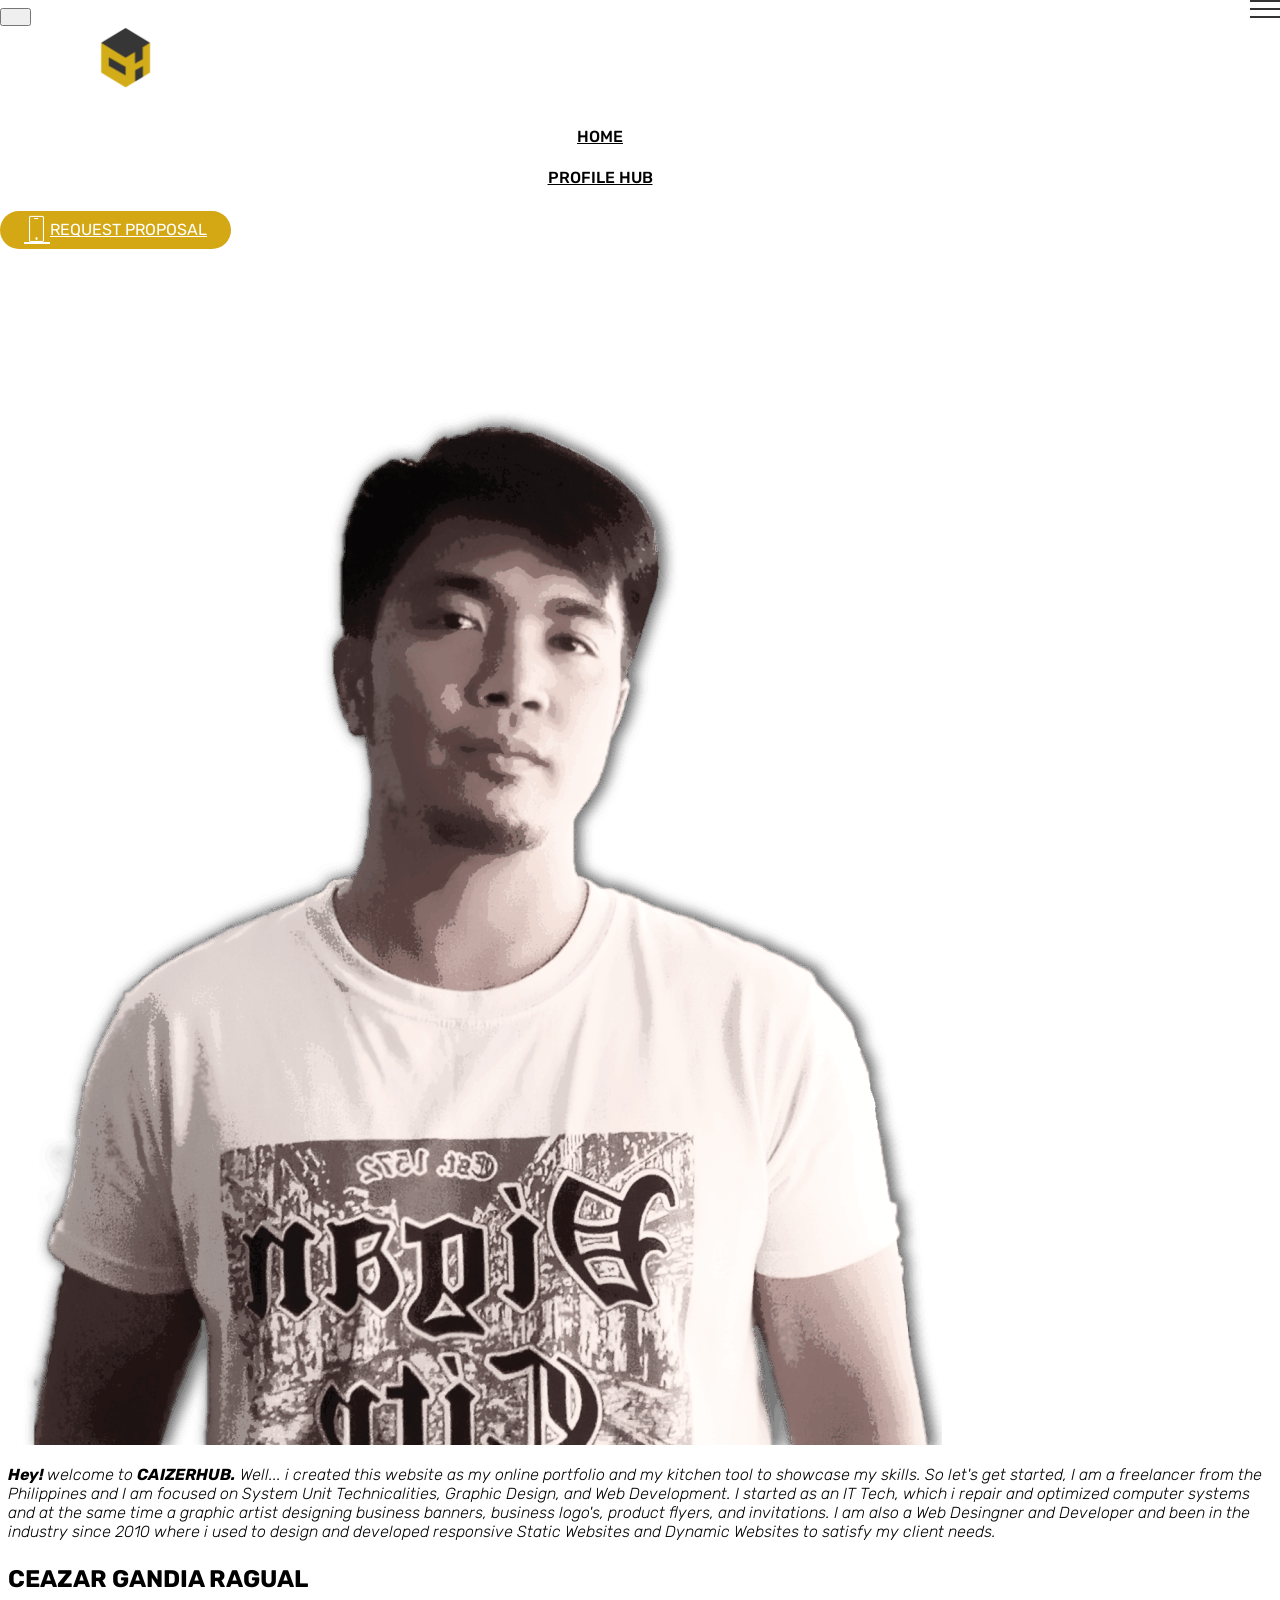
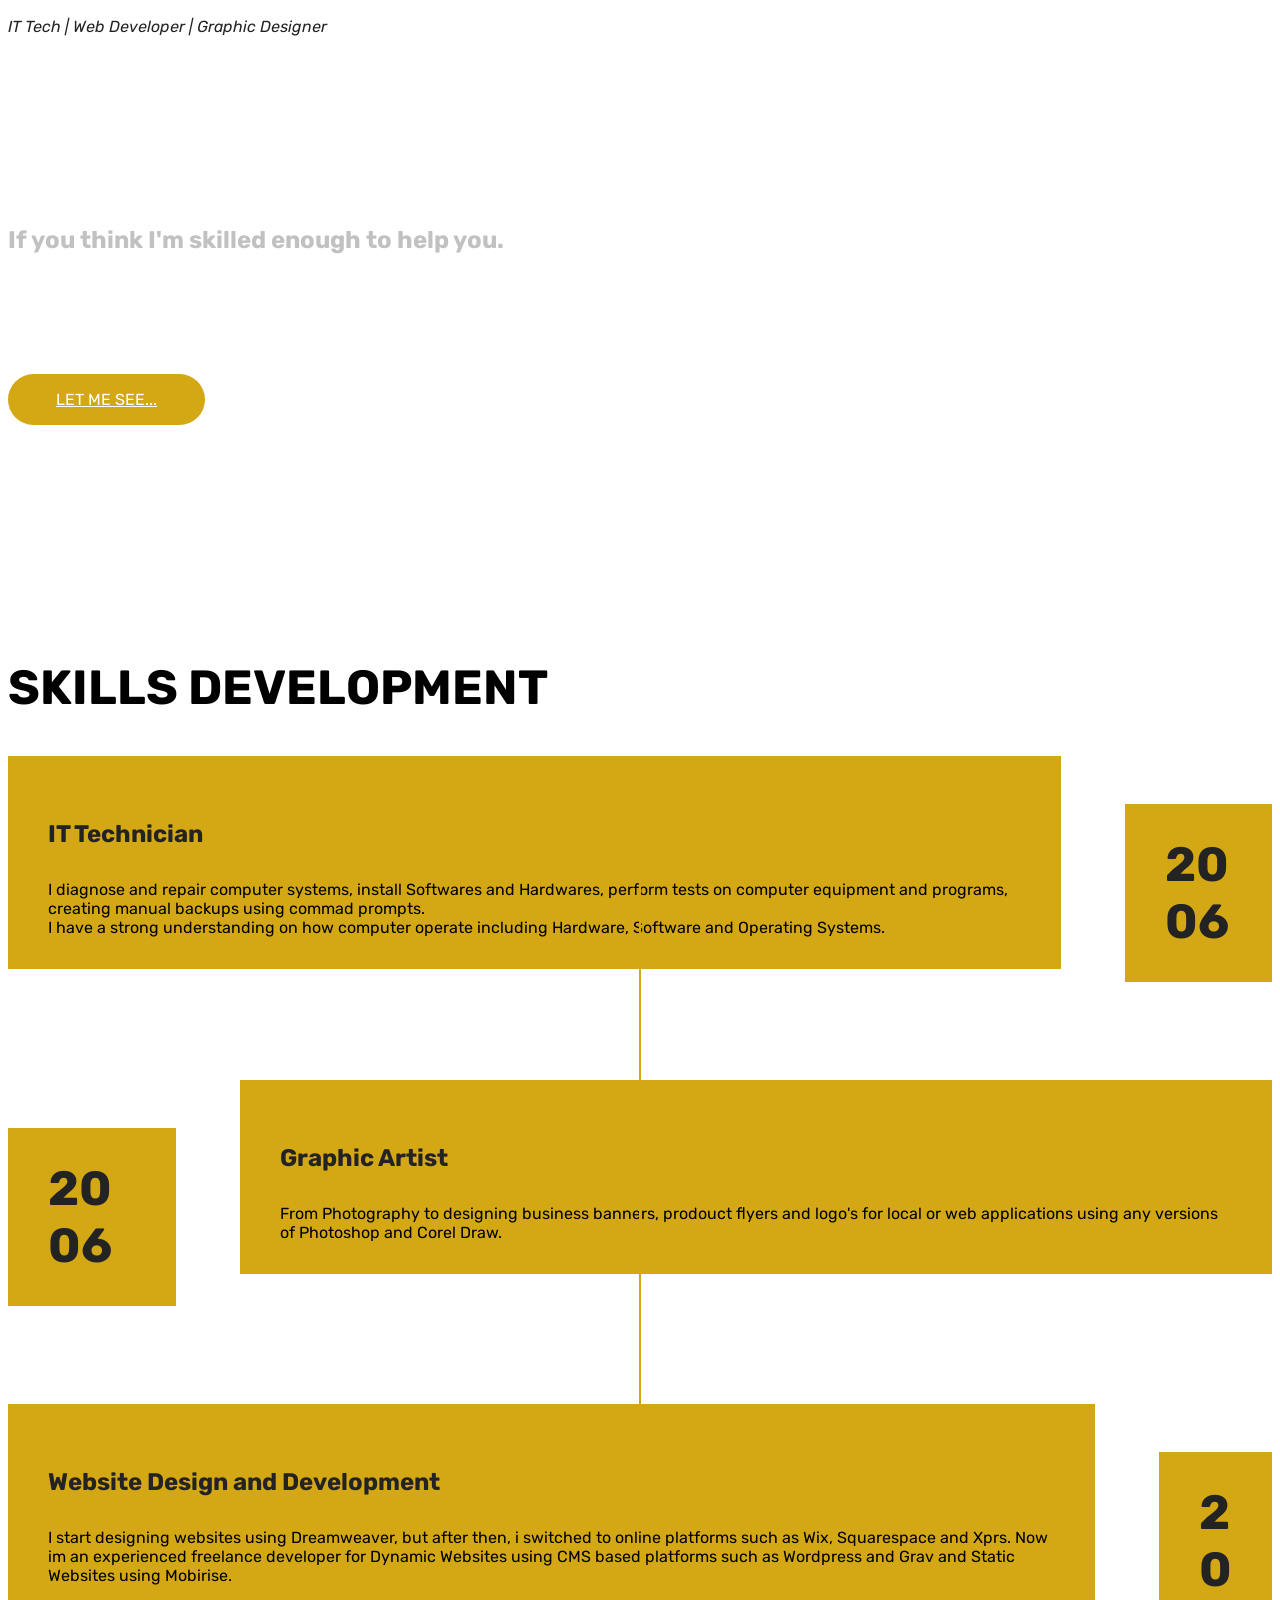
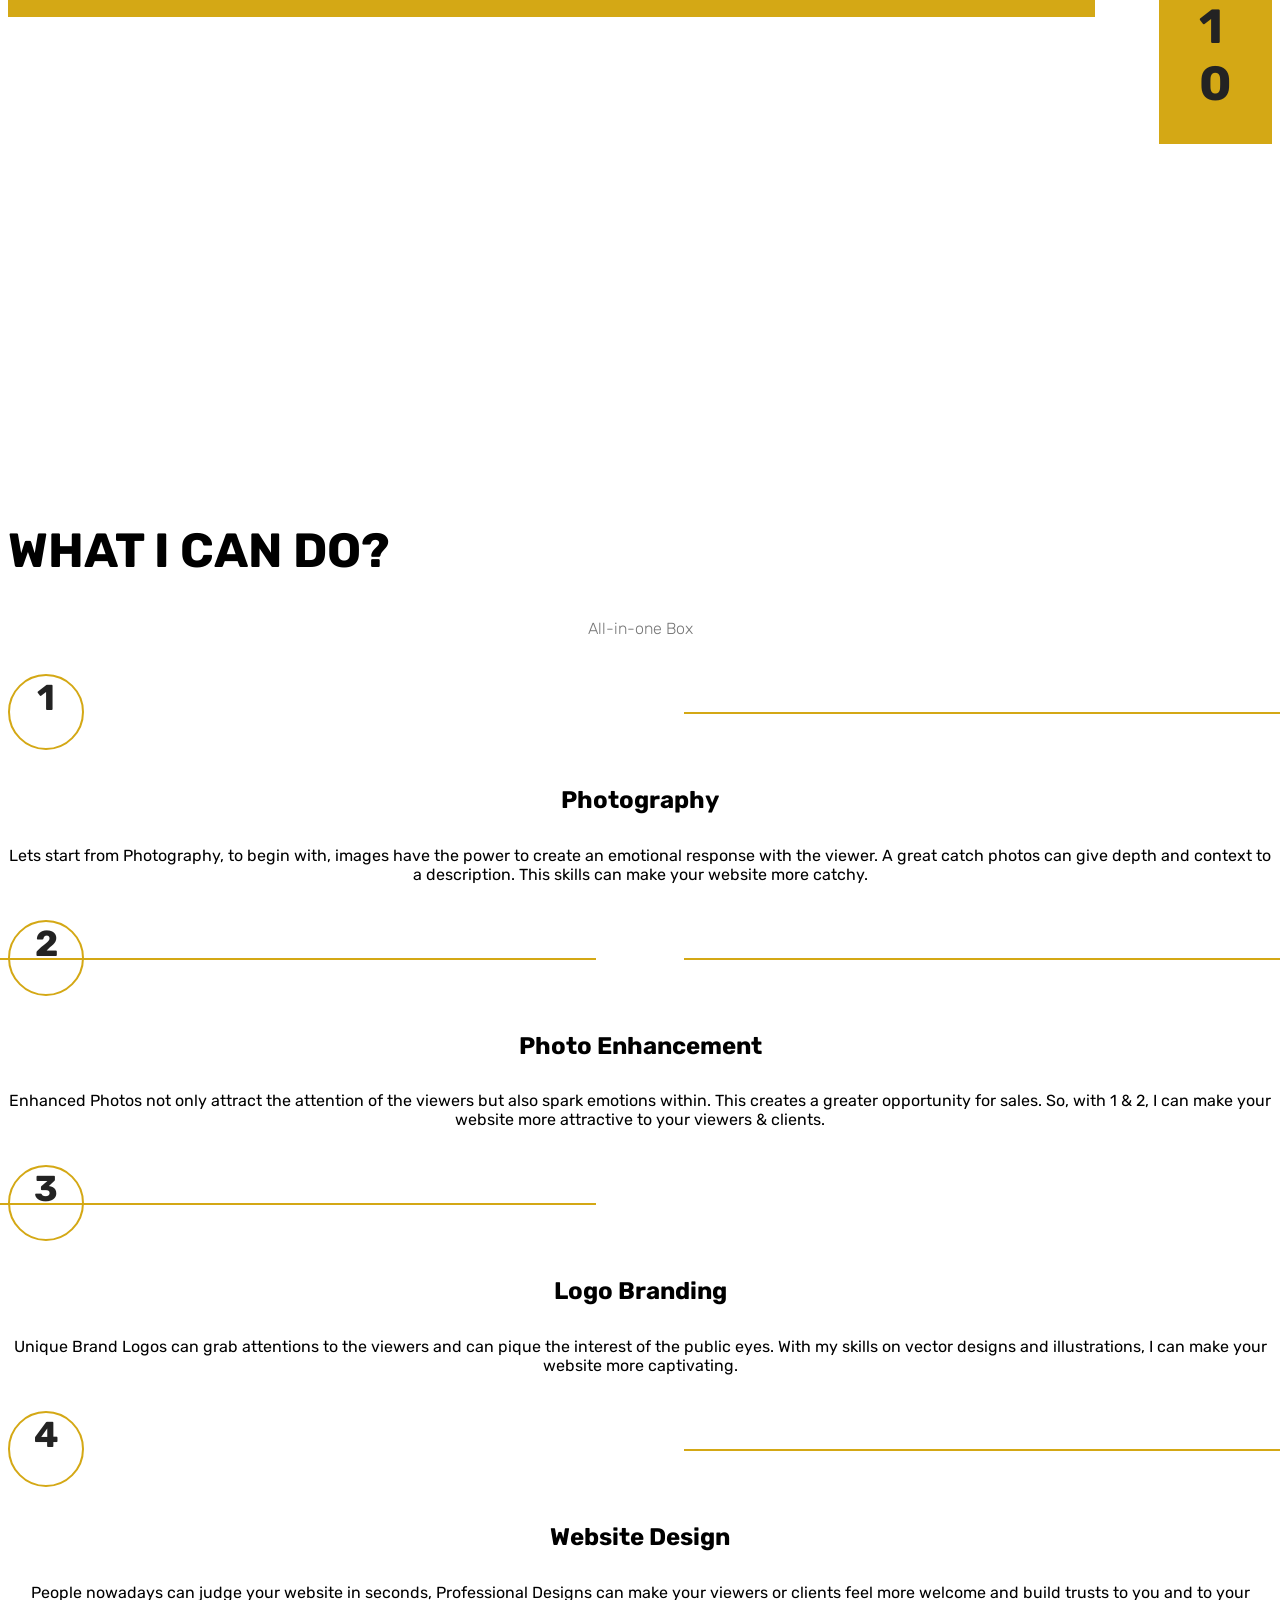
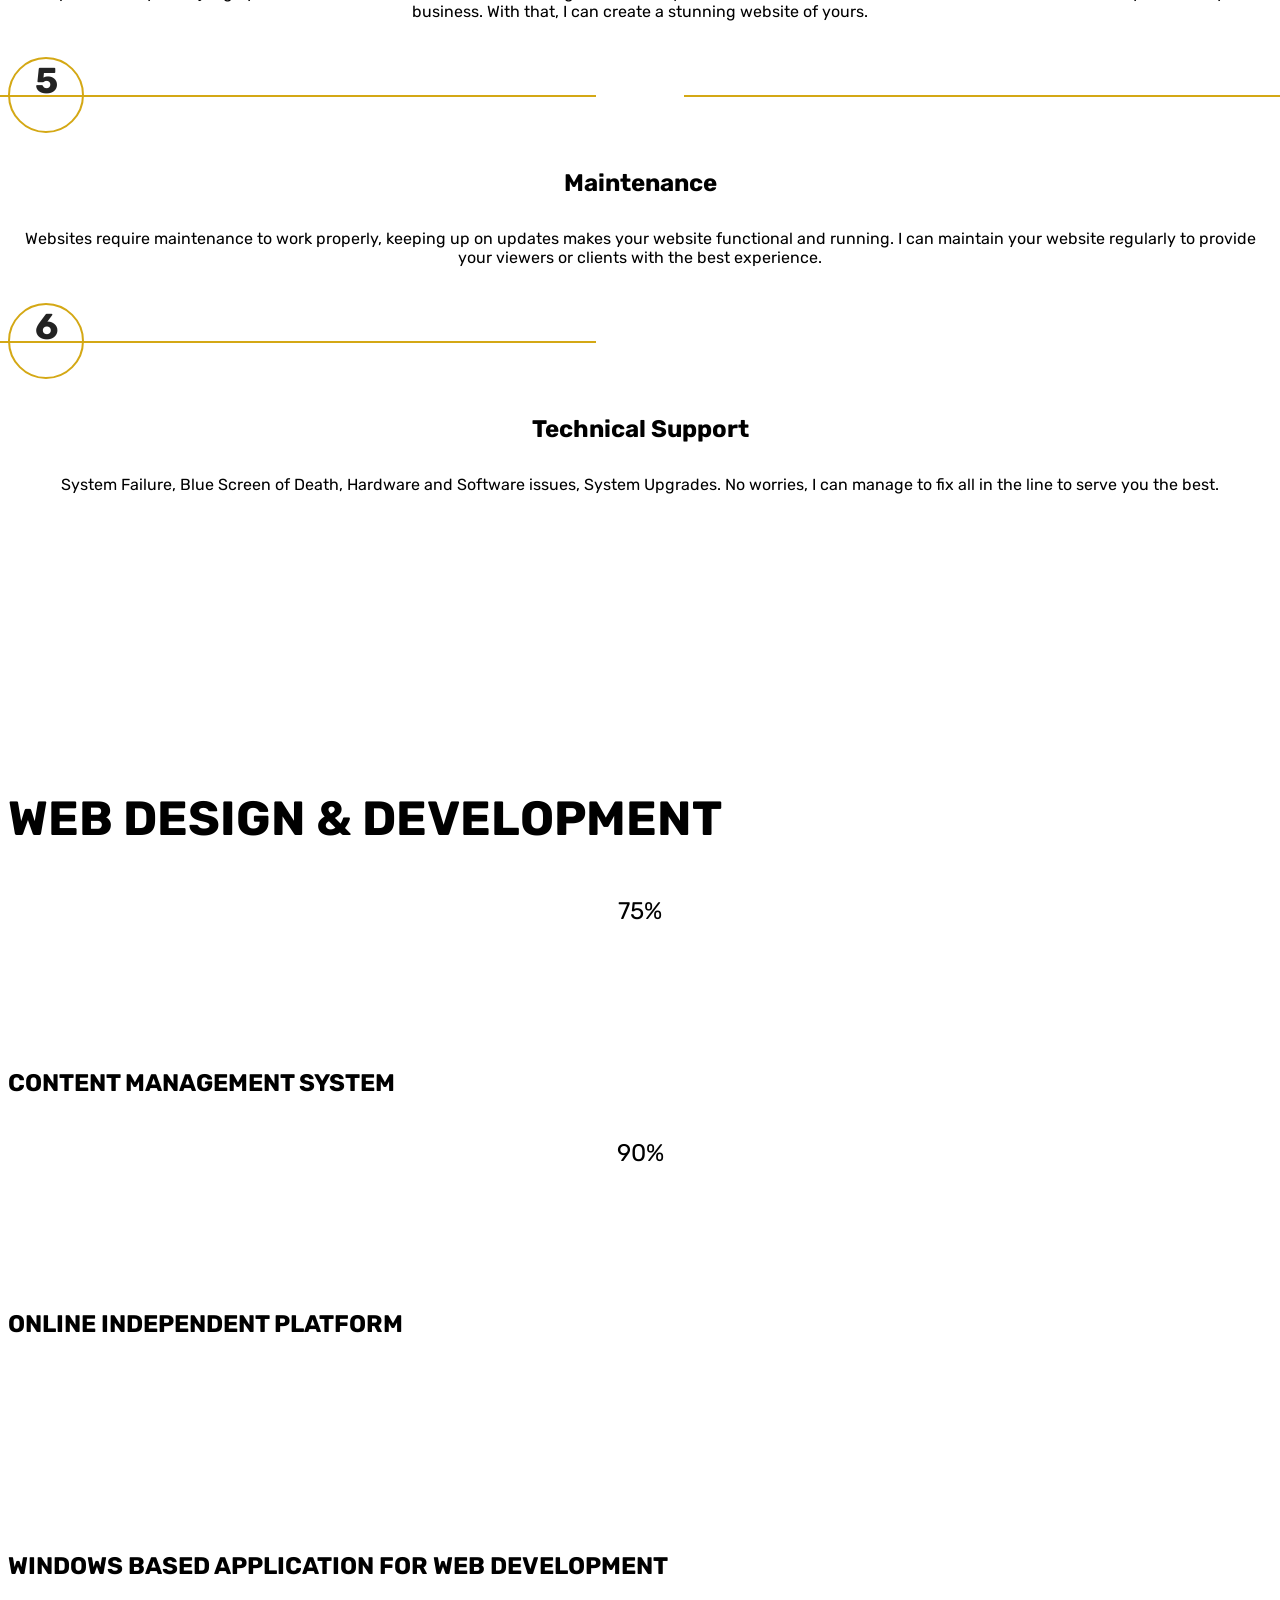
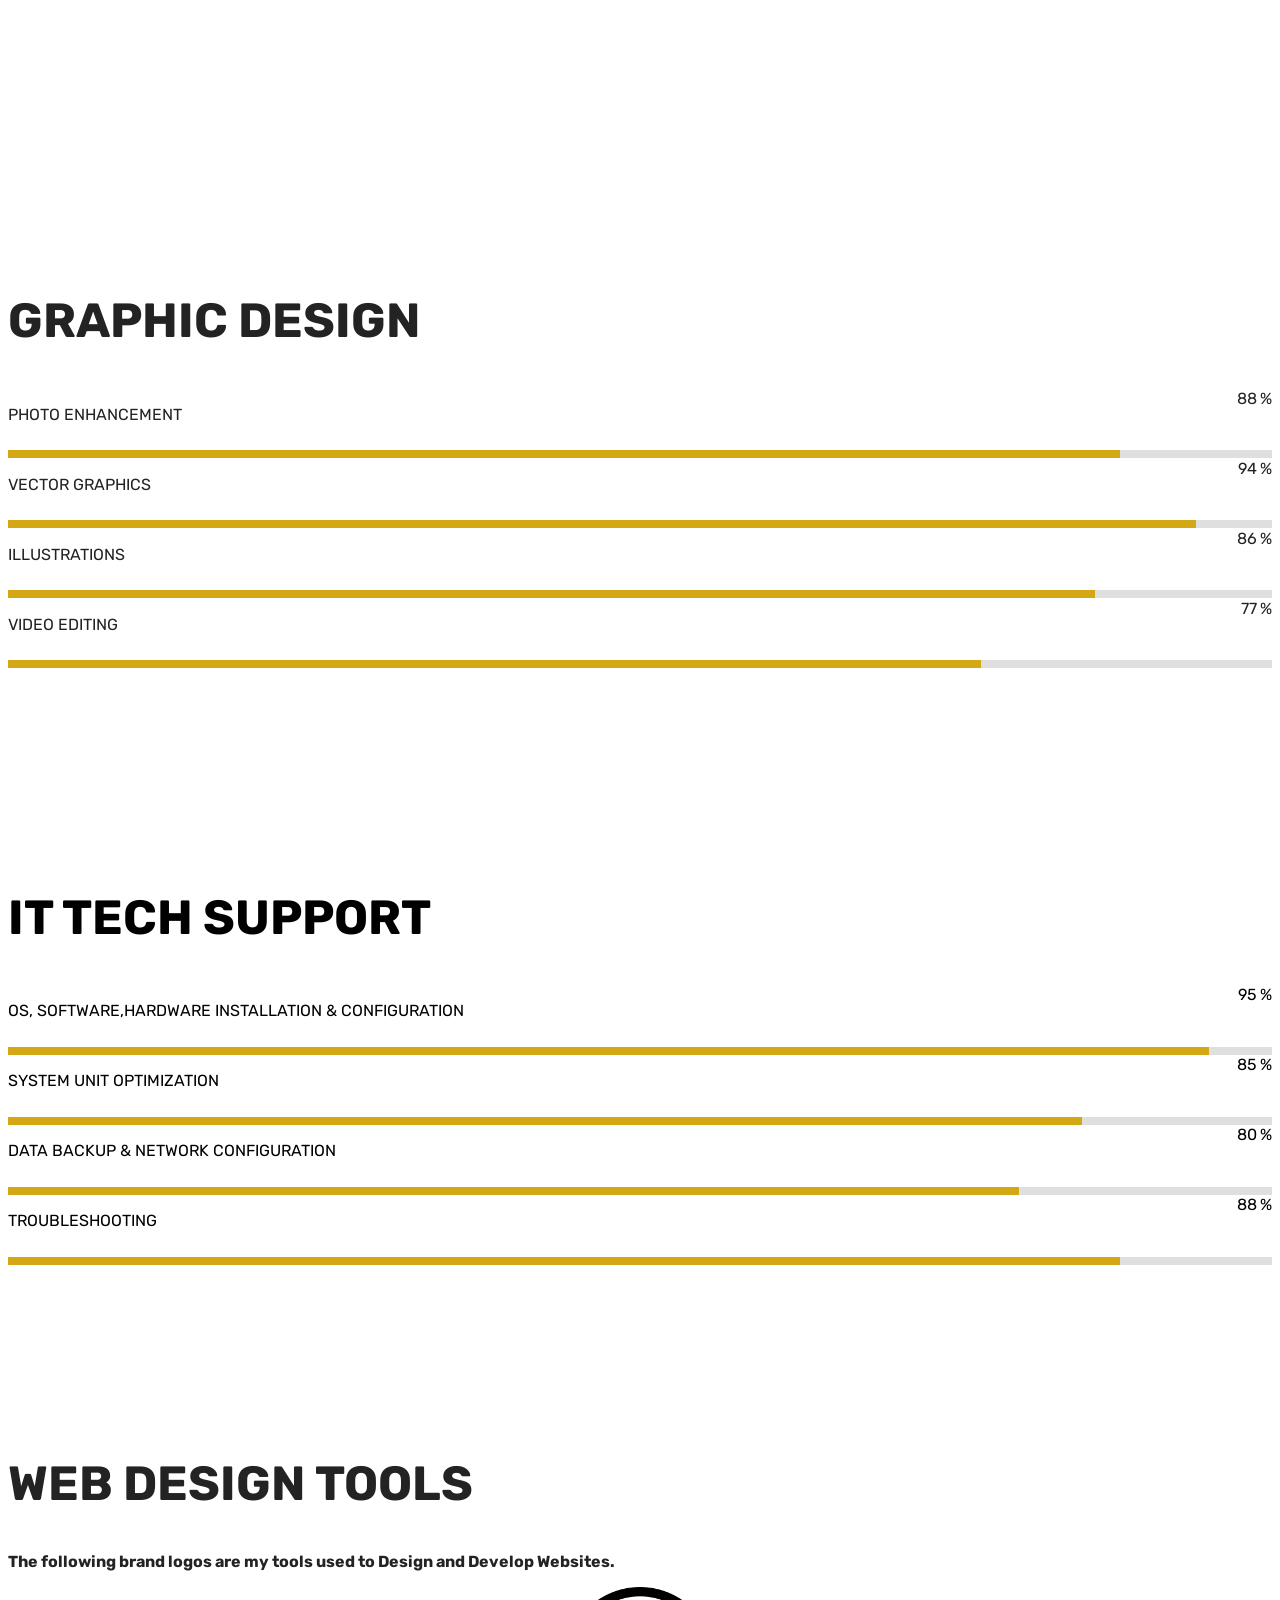
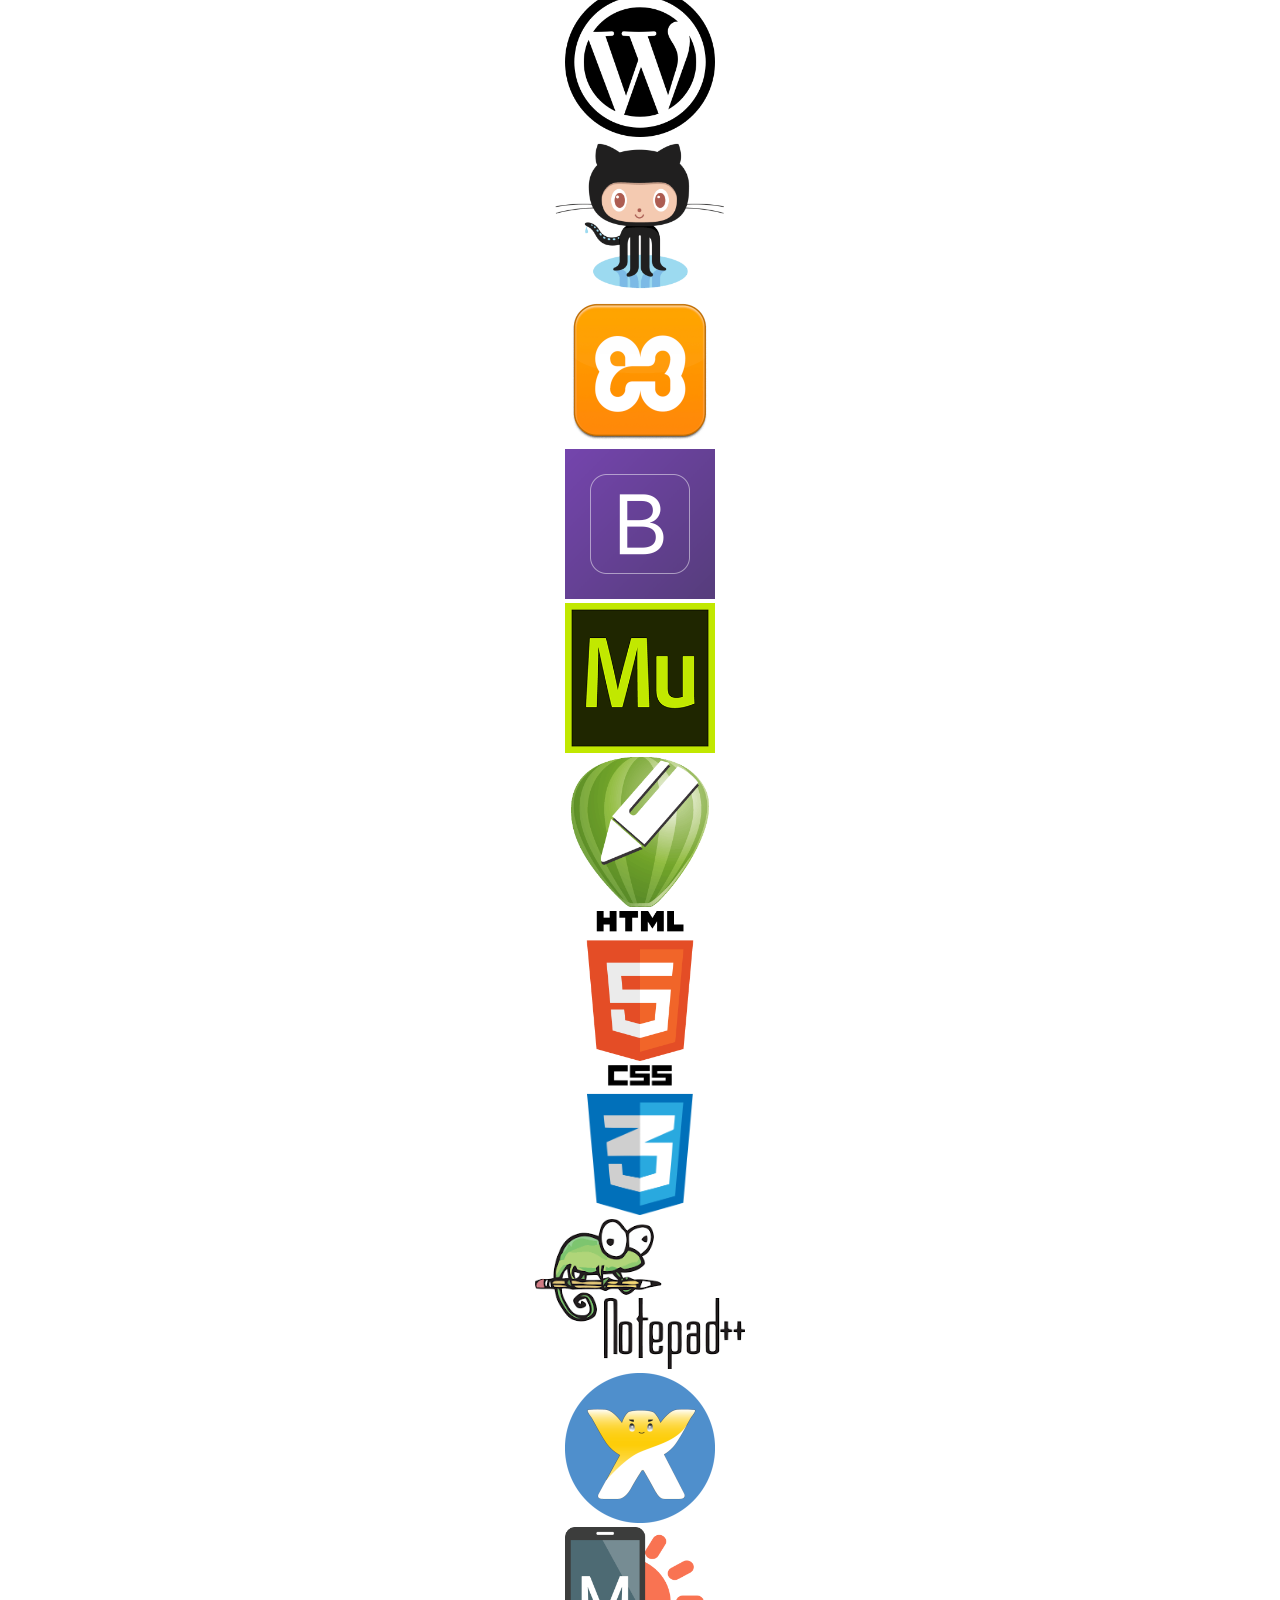
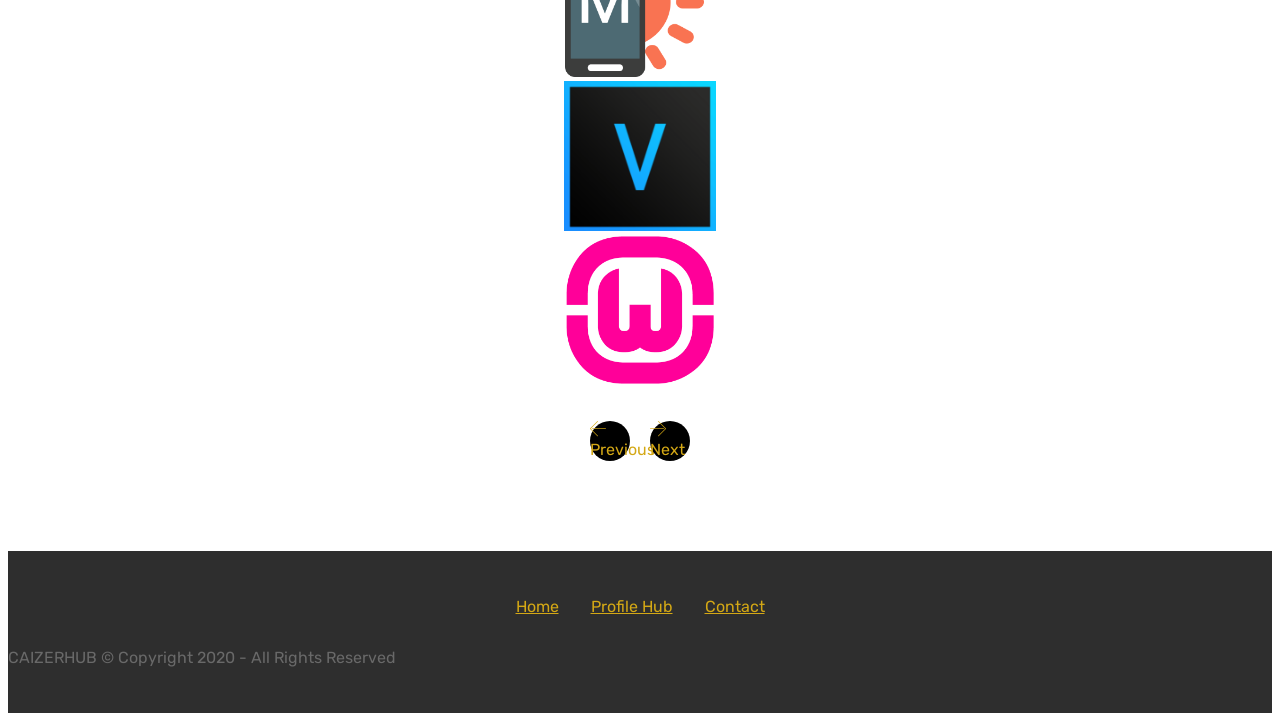
==== commit 6fd91d67: "create github pages" ====
--- a/about.html
+++ b/about.html
@@ -51,8 +51,8 @@
             </div>
         </div>
         <div class="collapse navbar-collapse" id="navbarSupportedContent">
-            <ul class="navbar-nav nav-dropdown" data-app-modern-menu="true"><li class="nav-item"><a class="nav-link link text-black display-4" href="index.html#slider1-21" aria-expanded="false">HOME</a></li><li class="nav-item">
-                    <a class="nav-link link text-black display-4" href="about.html#testimonials2-34" aria-expanded="false">PROFILE HUB</a>
+            <ul class="navbar-nav nav-dropdown" data-app-modern-menu="true"><li class="nav-item"><a class="nav-link link text-black display-4" href="index.html#slider1-21" aria-expanded="false">HOME</a></li><li class="nav-item dropdown">
+                    <a class="nav-link link text-black dropdown-toggle display-4" href="about.html#testimonials2-34" aria-expanded="true" data-toggle="dropdown-submenu">PROFILE HUB</a><div class="dropdown-menu"><a class="text-black dropdown-item display-4" href="about.html#timeline1-38" aria-expanded="false">SKILLS</a><a class="text-black dropdown-item display-4" href="about.html#clients-3a" aria-expanded="true">TOOLS</a></div>
                 </li></ul>
             <div class="navbar-buttons mbr-section-btn"><a class="btn btn-sm btn-primary display-4" href="page2.html#form4-43">
                     <span class="btn-icon mbri-mobile mbr-iconfont mbr-iconfont-btn">
@@ -61,7 +61,7 @@
     </nav>
 </section>
 
-<section class="engine"><a href="https://mobirise.info/x">free css templates</a></section><section class="mbr-section info1 cid-rYWbNLZfHp" id="info1-3l">
+<section class="engine"><a href="https://mobirise.info/u">bootstrap responsive templates</a></section><section class="mbr-section info1 cid-rYWbNLZfHp" id="info1-3l">
 
     
 
@@ -91,7 +91,7 @@
               <img src="assets/images/20200514-121403-934x1082.png" alt="" title="">
             </div>
             <div class="media-content px-3 align-self-center mbr-white py-2">
-                    <p class="mbr-text testimonial-text mbr-fonts-style display-7"><strong>Hey! </strong>welcome to <strong>CAIZERHUB.</strong>&nbsp;Well... i created this website as my online portfolio and my kitchen tool to showcase my skills. So let's get started, I am a freelancer from the Philippines and I am focused on System Unit Technicalities, Graphic Design, and Web Development. I started as an IT Tech, which i repair and optimized computer systems and at the same time a graphic artist designing business banners, business logo's,product flyers, and invitations. I am also a Web Desingner and Developer and been in the industry since 2010 where i used to design and developed responsive Static Websites and Dynamic Websites to satisfy my client needs.</p>
+                    <p class="mbr-text testimonial-text mbr-fonts-style display-7"><strong>Hey! </strong>welcome to <strong>CAIZERHUB.</strong>&nbsp;Well... i created this website as my online portfolio and my kitchen tool to showcase my skills. So let's get started, I am a freelancer from the Philippines and I am focused on System Unit Technicalities, Graphic Design, and Web Development. I started as an IT Tech, which i repair and optimized computer systems and at the same time a graphic artist designing business banners, business logo's, product flyers, and invitations. I am also a Web Desingner and Developer and been in the industry since 2010 where i used to design and developed responsive Static Websites and Dynamic Websites to satisfy my client needs.</p>
                     <p class="mbr-author-name pt-4 mb-2 mbr-fonts-style display-5">
                        CEAZAR GANDIA RAGUAL
                     </p>
@@ -136,7 +136,7 @@
             <div class="row timeline-element reverse separline">
                  <div class="timeline-date-panel col-xs-12 col-md-6  align-left">         
                     <div class="time-line-date-content">
-                        <p class="mbr-timeline-date mbr-fonts-style display-5">Started 2006</p>
+                        <p class="mbr-timeline-date mbr-fonts-style display-2"><strong>2006</strong></p>
                     </div>
                 </div>
            <span class="iconBackground"></span>
@@ -151,8 +151,7 @@
             <div class="row timeline-element  separline">
                 <div class="timeline-date-panel col-xs-12 col-md-6 align-right">
                     <div class="time-line-date-content">
-                        <p class="mbr-timeline-date mbr-fonts-style display-5">
-                            Started 2008</p>
+                        <p class="mbr-timeline-date mbr-fonts-style display-2"><strong>2006</strong></p>
                     </div>
                 </div>
                 <span class="iconBackground"></span>
@@ -167,7 +166,7 @@
             <div class="row timeline-element reverse">
                 <div class="timeline-date-panel col-xs-12 col-md-6  align-left">
                     <div class="time-line-date-content">
-                        <p class="mbr-timeline-date mbr-fonts-style display-5">Started 2010</p>
+                        <p class="mbr-timeline-date mbr-fonts-style display-2"><strong>2010</strong></p>
                     </div>
                 </div>
                 <span class="iconBackground"></span>
--- a/assets/mobirise/css/mbr-additional.css
+++ b/assets/mobirise/css/mbr-additional.css
@@ -1430,43 +1430,10 @@
 .cid-rYKUNip4oF P {
   color: #232323;
 }
-.cid-rYKPL3Q8z6 {
-  padding-top: 60px;
-  padding-bottom: 15px;
-  background-color: #ffffff;
-}
-.cid-rYKPL3Q8z6 .mbr-section-subtitle {
-  color: #767676;
-}
-.cid-rYKPL3Q8z6 .btn {
-  margin: 0 0 .5rem 0;
-}
-.cid-rYKPL3Q8z6 H2 {
-  text-align: left;
-}
-.cid-rYKKUUrmJp {
-  padding-top: 60px;
-  padding-bottom: 60px;
-  background-color: #ffffff;
-}
-.cid-rYKKUUrmJp .mbr-text {
-  color: #000000;
-  text-align: center;
-}
-.cid-rYKKUUrmJp h4 {
-  text-align: center;
-}
-.cid-rYKKUUrmJp p {
-  text-align: center;
-}
-.cid-rYKKUUrmJp .card-img span {
-  font-size: 96px;
-  color: #149dcc;
-}
 .cid-rYKQhkYxip {
   padding-top: 60px;
   padding-bottom: 15px;
-  background-color: #ffffff;
+  background-color: #efefef;
 }
 .cid-rYKQhkYxip .mbr-section-subtitle {
   color: #767676;
@@ -1480,7 +1447,7 @@
 .cid-rYKIe3Sijl {
   padding-top: 60px;
   padding-bottom: 60px;
-  background-color: #ffffff;
+  background-color: #efefef;
 }
 .cid-rYKIe3Sijl h4 {
   text-align: left;
@@ -1522,6 +1489,39 @@
 .cid-rYKIe3Sijl .card-title,
 .cid-rYKIe3Sijl .card-img {
   text-align: center;
+}
+.cid-rYKPL3Q8z6 {
+  padding-top: 60px;
+  padding-bottom: 15px;
+  background-color: #ffffff;
+}
+.cid-rYKPL3Q8z6 .mbr-section-subtitle {
+  color: #767676;
+}
+.cid-rYKPL3Q8z6 .btn {
+  margin: 0 0 .5rem 0;
+}
+.cid-rYKPL3Q8z6 H2 {
+  text-align: left;
+}
+.cid-rYKKUUrmJp {
+  padding-top: 60px;
+  padding-bottom: 60px;
+  background-color: #ffffff;
+}
+.cid-rYKKUUrmJp .mbr-text {
+  color: #000000;
+  text-align: center;
+}
+.cid-rYKKUUrmJp h4 {
+  text-align: center;
+}
+.cid-rYKKUUrmJp p {
+  text-align: center;
+}
+.cid-rYKKUUrmJp .card-img span {
+  font-size: 96px;
+  color: #149dcc;
 }
 .cid-rYQIYtGAxk {
   padding-top: 90px;
--- a/assets/mobirise/css/mbr-additional.css
+++ b/assets/mobirise/css/mbr-additional.css
@@ -1430,43 +1430,10 @@
 .cid-rYKUNip4oF P {
   color: #232323;
 }
-.cid-rYKPL3Q8z6 {
-  padding-top: 60px;
-  padding-bottom: 15px;
-  background-color: #ffffff;
-}
-.cid-rYKPL3Q8z6 .mbr-section-subtitle {
-  color: #767676;
-}
-.cid-rYKPL3Q8z6 .btn {
-  margin: 0 0 .5rem 0;
-}
-.cid-rYKPL3Q8z6 H2 {
-  text-align: left;
-}
-.cid-rYKKUUrmJp {
-  padding-top: 60px;
-  padding-bottom: 60px;
-  background-color: #ffffff;
-}
-.cid-rYKKUUrmJp .mbr-text {
-  color: #000000;
-  text-align: center;
-}
-.cid-rYKKUUrmJp h4 {
-  text-align: center;
-}
-.cid-rYKKUUrmJp p {
-  text-align: center;
-}
-.cid-rYKKUUrmJp .card-img span {
-  font-size: 96px;
-  color: #149dcc;
-}
 .cid-rYKQhkYxip {
   padding-top: 60px;
   padding-bottom: 15px;
-  background-color: #ffffff;
+  background-color: #efefef;
 }
 .cid-rYKQhkYxip .mbr-section-subtitle {
   color: #767676;
@@ -1480,7 +1447,7 @@
 .cid-rYKIe3Sijl {
   padding-top: 60px;
   padding-bottom: 60px;
-  background-color: #ffffff;
+  background-color: #efefef;
 }
 .cid-rYKIe3Sijl h4 {
   text-align: left;
@@ -1522,6 +1489,39 @@
 .cid-rYKIe3Sijl .card-title,
 .cid-rYKIe3Sijl .card-img {
   text-align: center;
+}
+.cid-rYKPL3Q8z6 {
+  padding-top: 60px;
+  padding-bottom: 15px;
+  background-color: #ffffff;
+}
+.cid-rYKPL3Q8z6 .mbr-section-subtitle {
+  color: #767676;
+}
+.cid-rYKPL3Q8z6 .btn {
+  margin: 0 0 .5rem 0;
+}
+.cid-rYKPL3Q8z6 H2 {
+  text-align: left;
+}
+.cid-rYKKUUrmJp {
+  padding-top: 60px;
+  padding-bottom: 60px;
+  background-color: #ffffff;
+}
+.cid-rYKKUUrmJp .mbr-text {
+  color: #000000;
+  text-align: center;
+}
+.cid-rYKKUUrmJp h4 {
+  text-align: center;
+}
+.cid-rYKKUUrmJp p {
+  text-align: center;
+}
+.cid-rYKKUUrmJp .card-img span {
+  font-size: 96px;
+  color: #149dcc;
 }
 .cid-rYQIYtGAxk {
   padding-top: 90px;
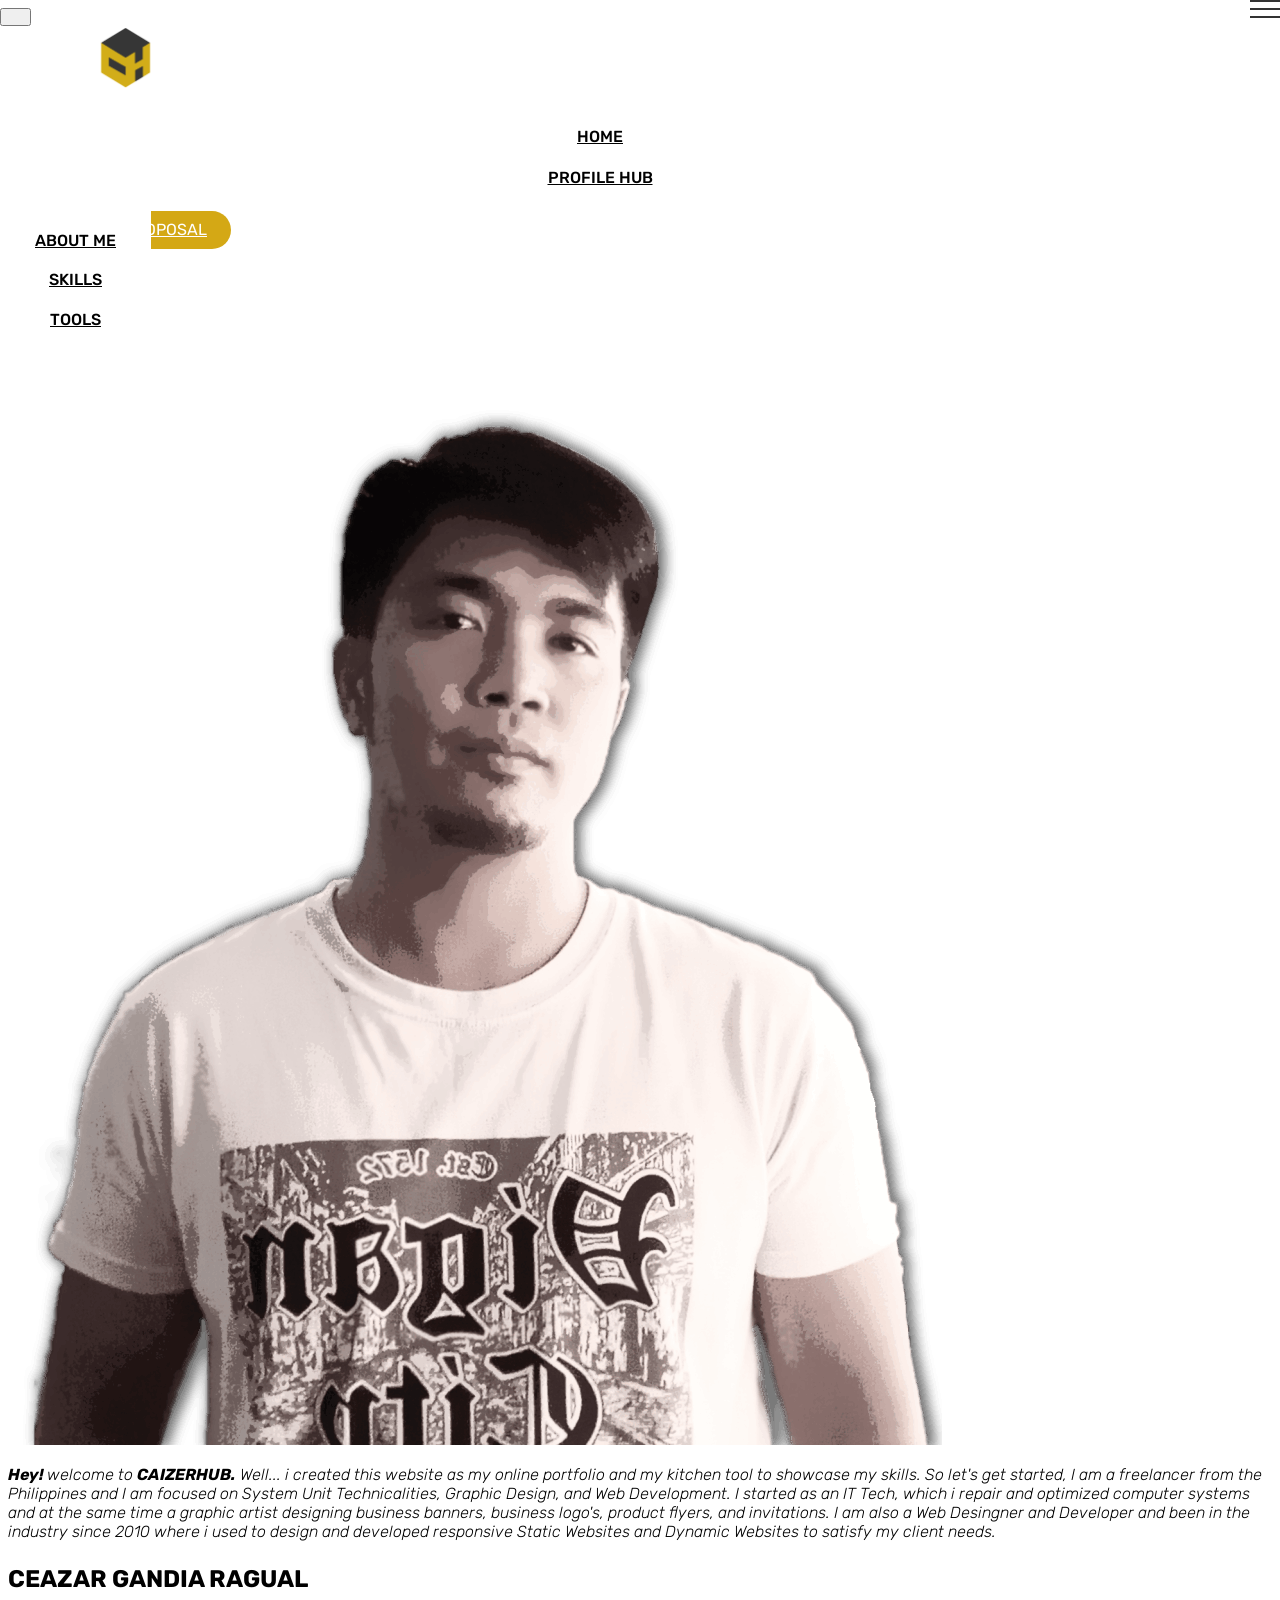
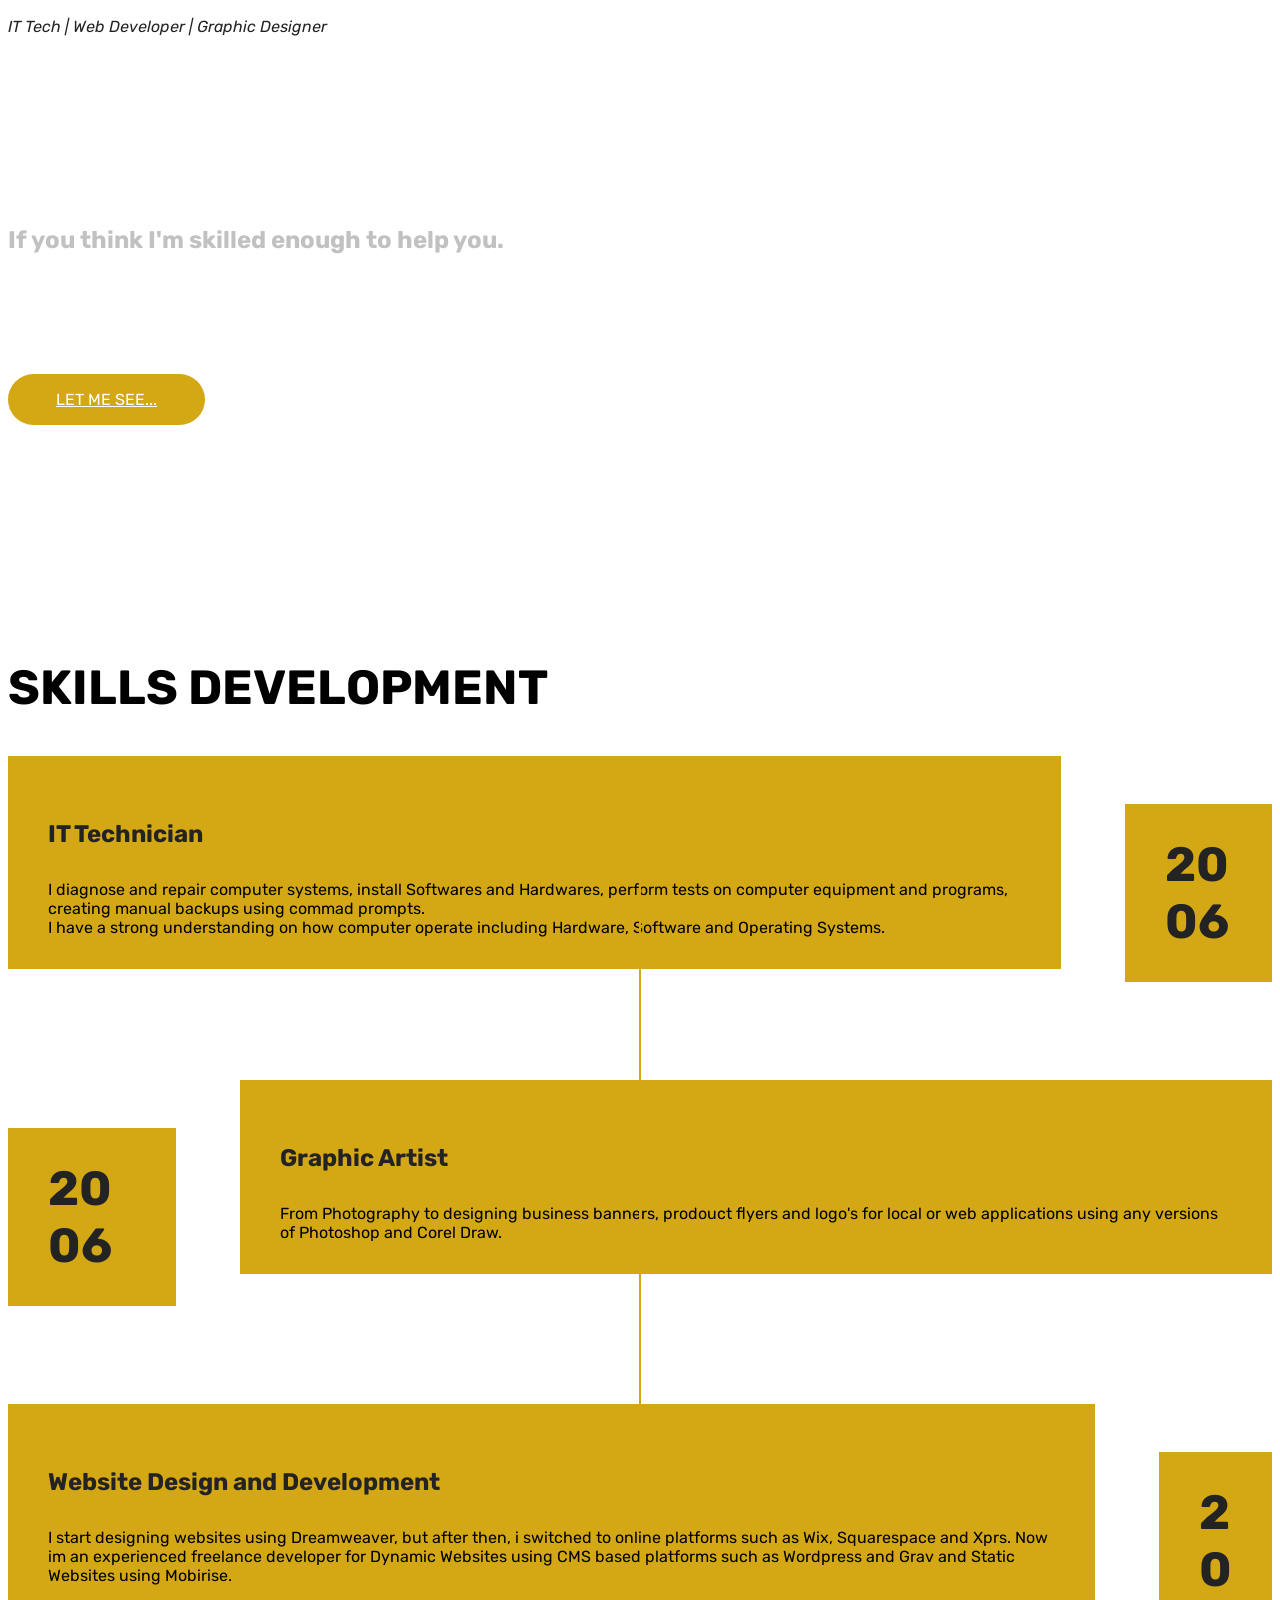
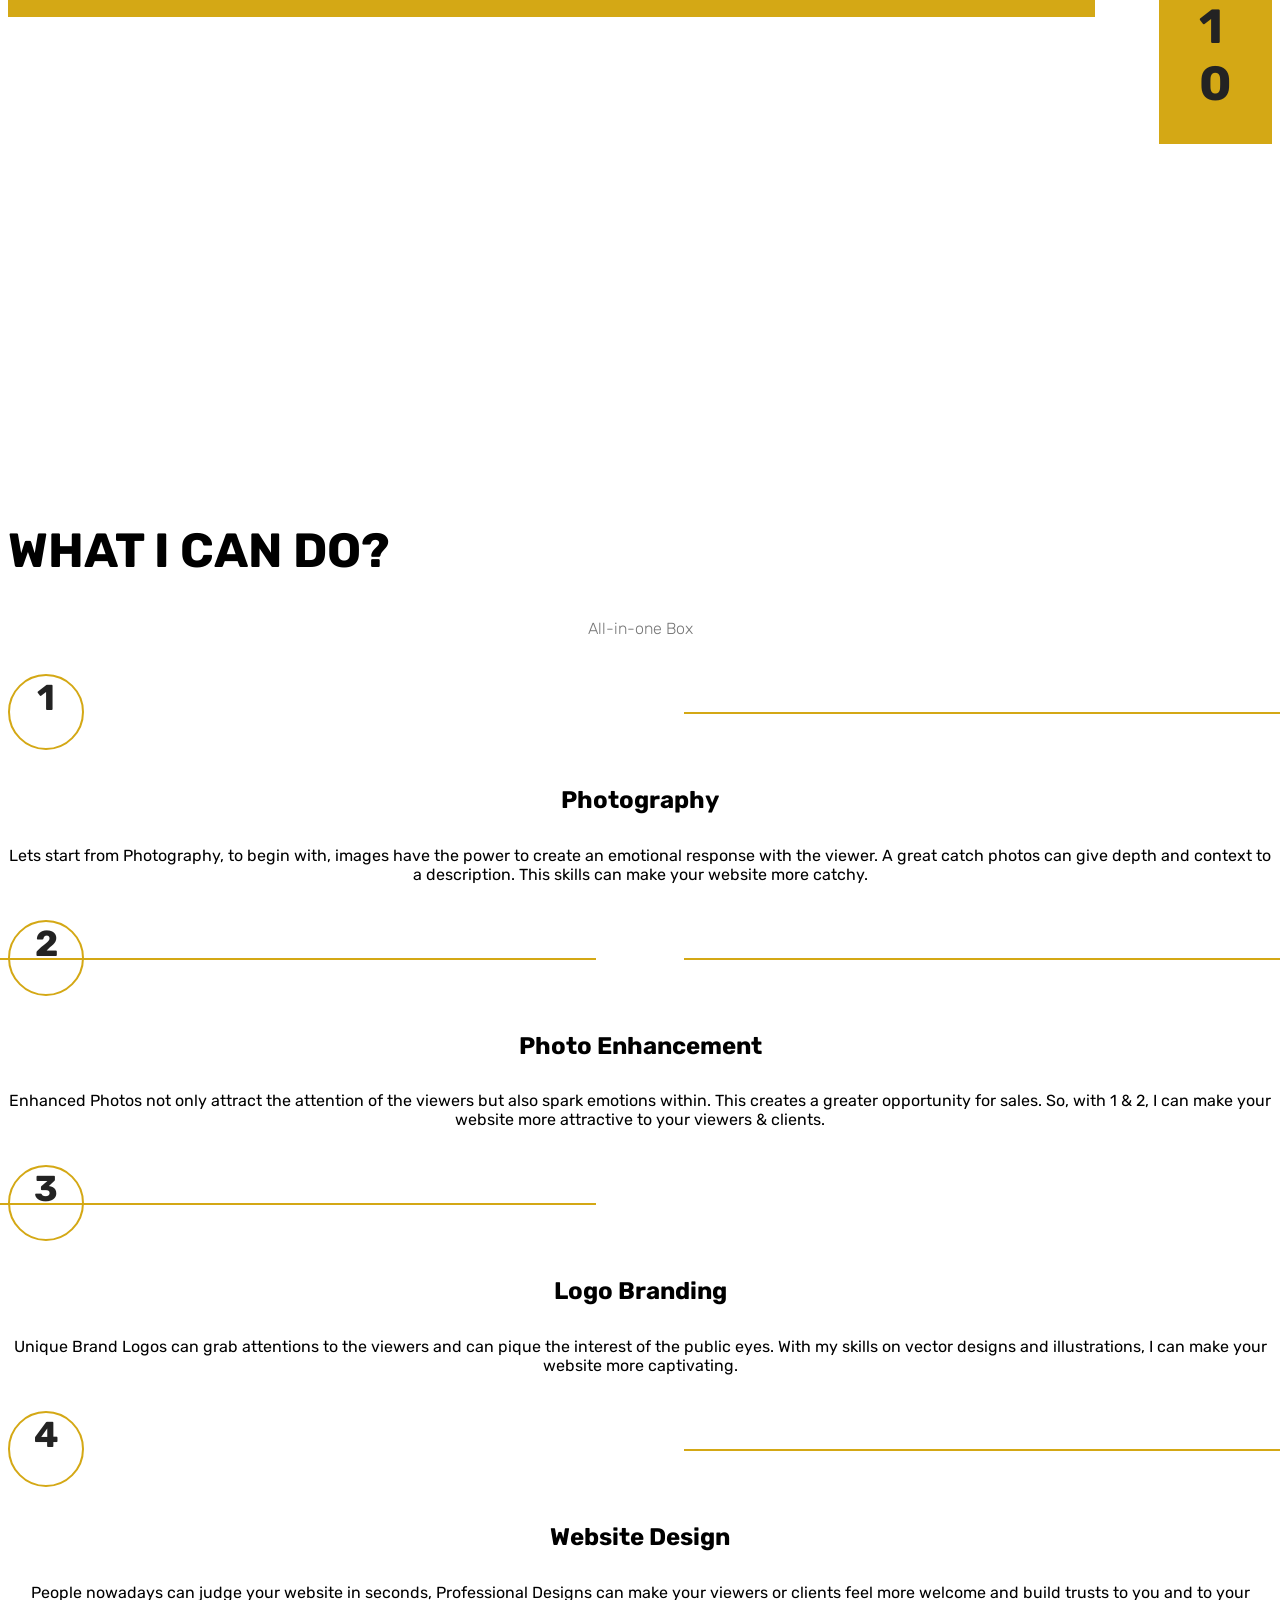
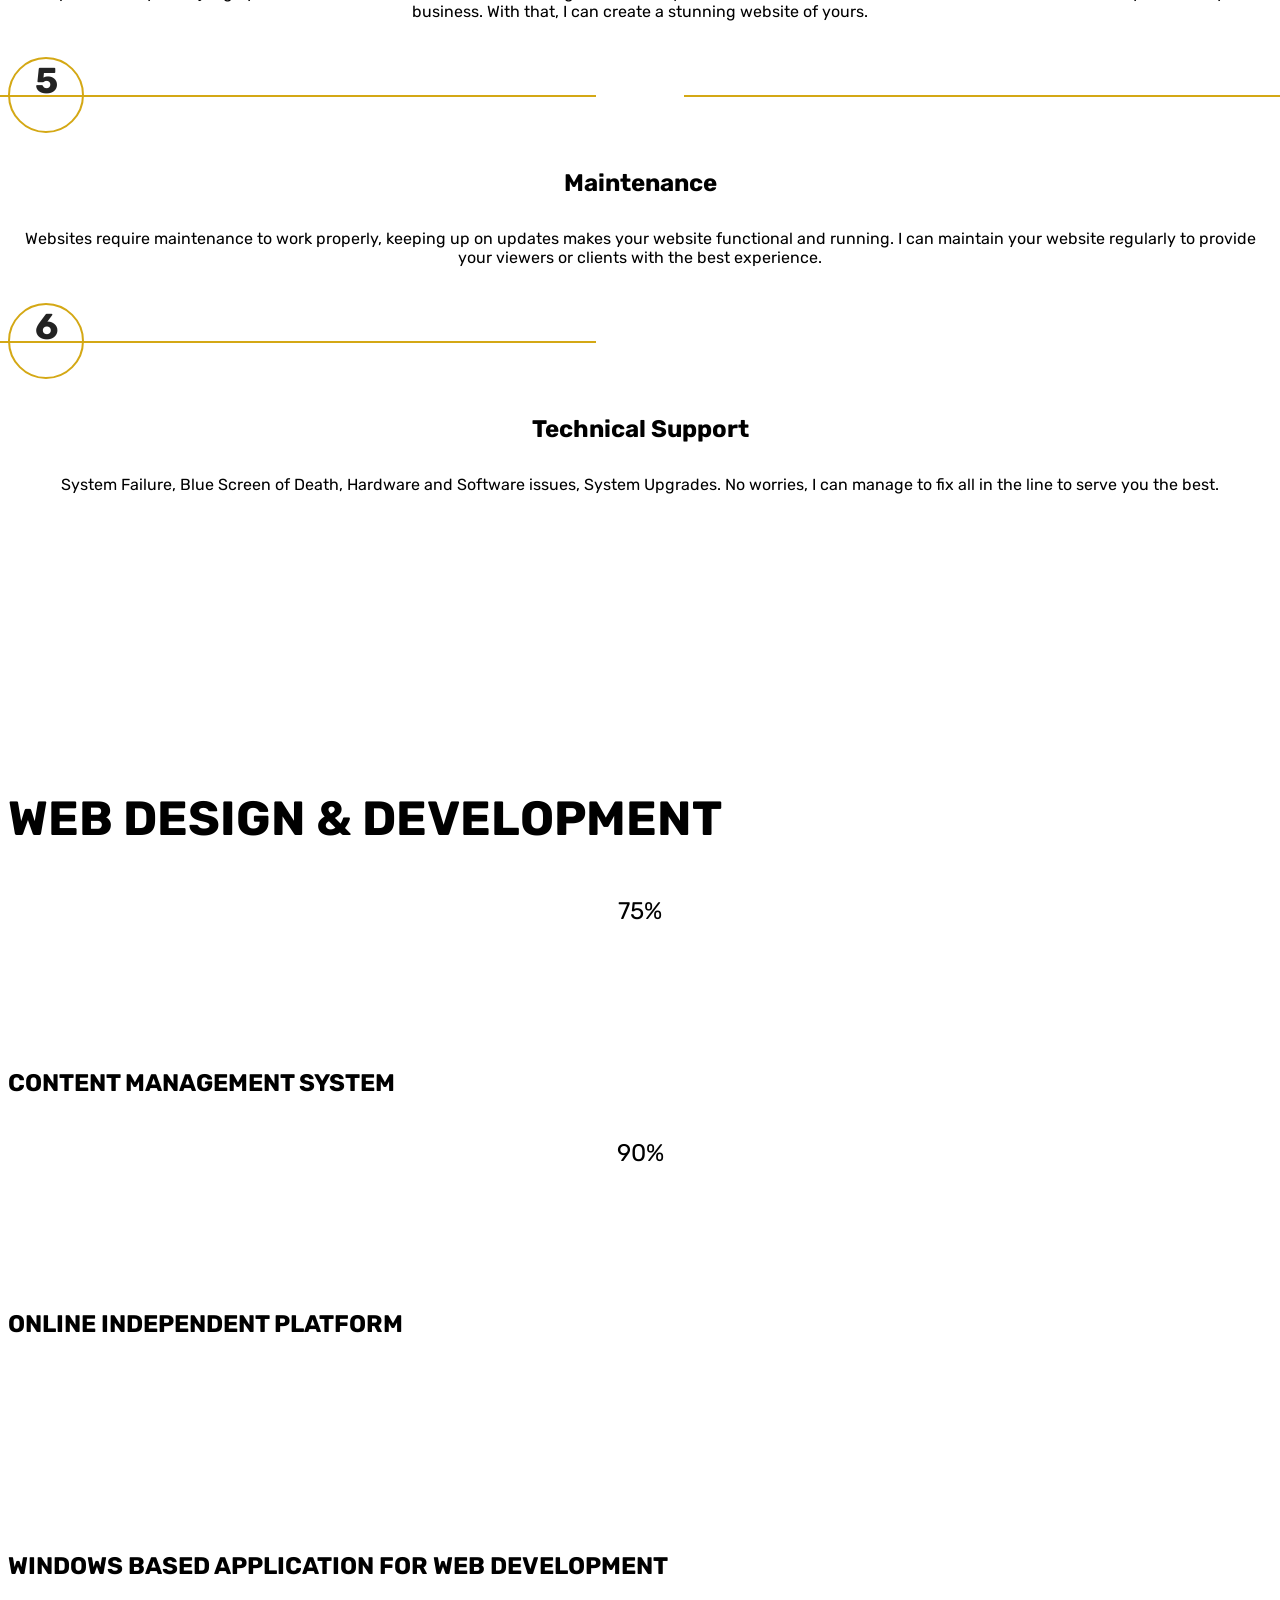
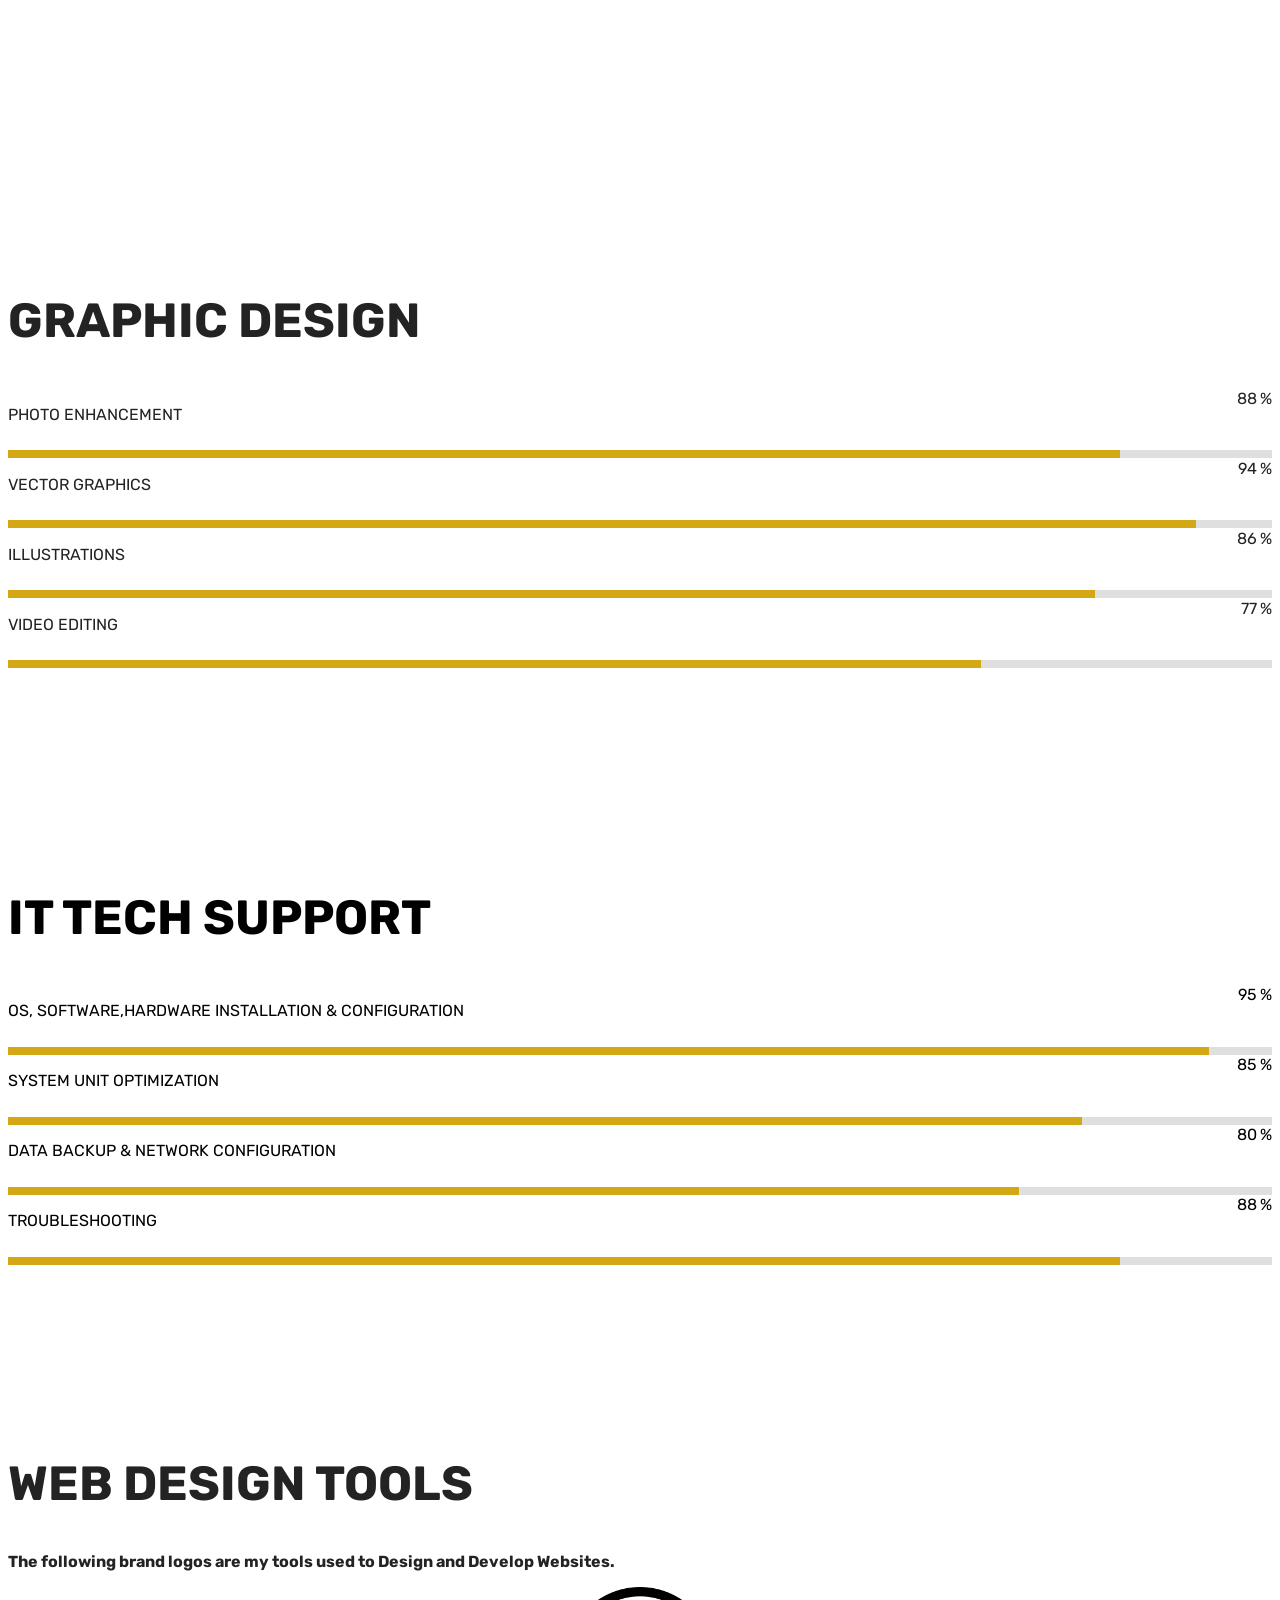
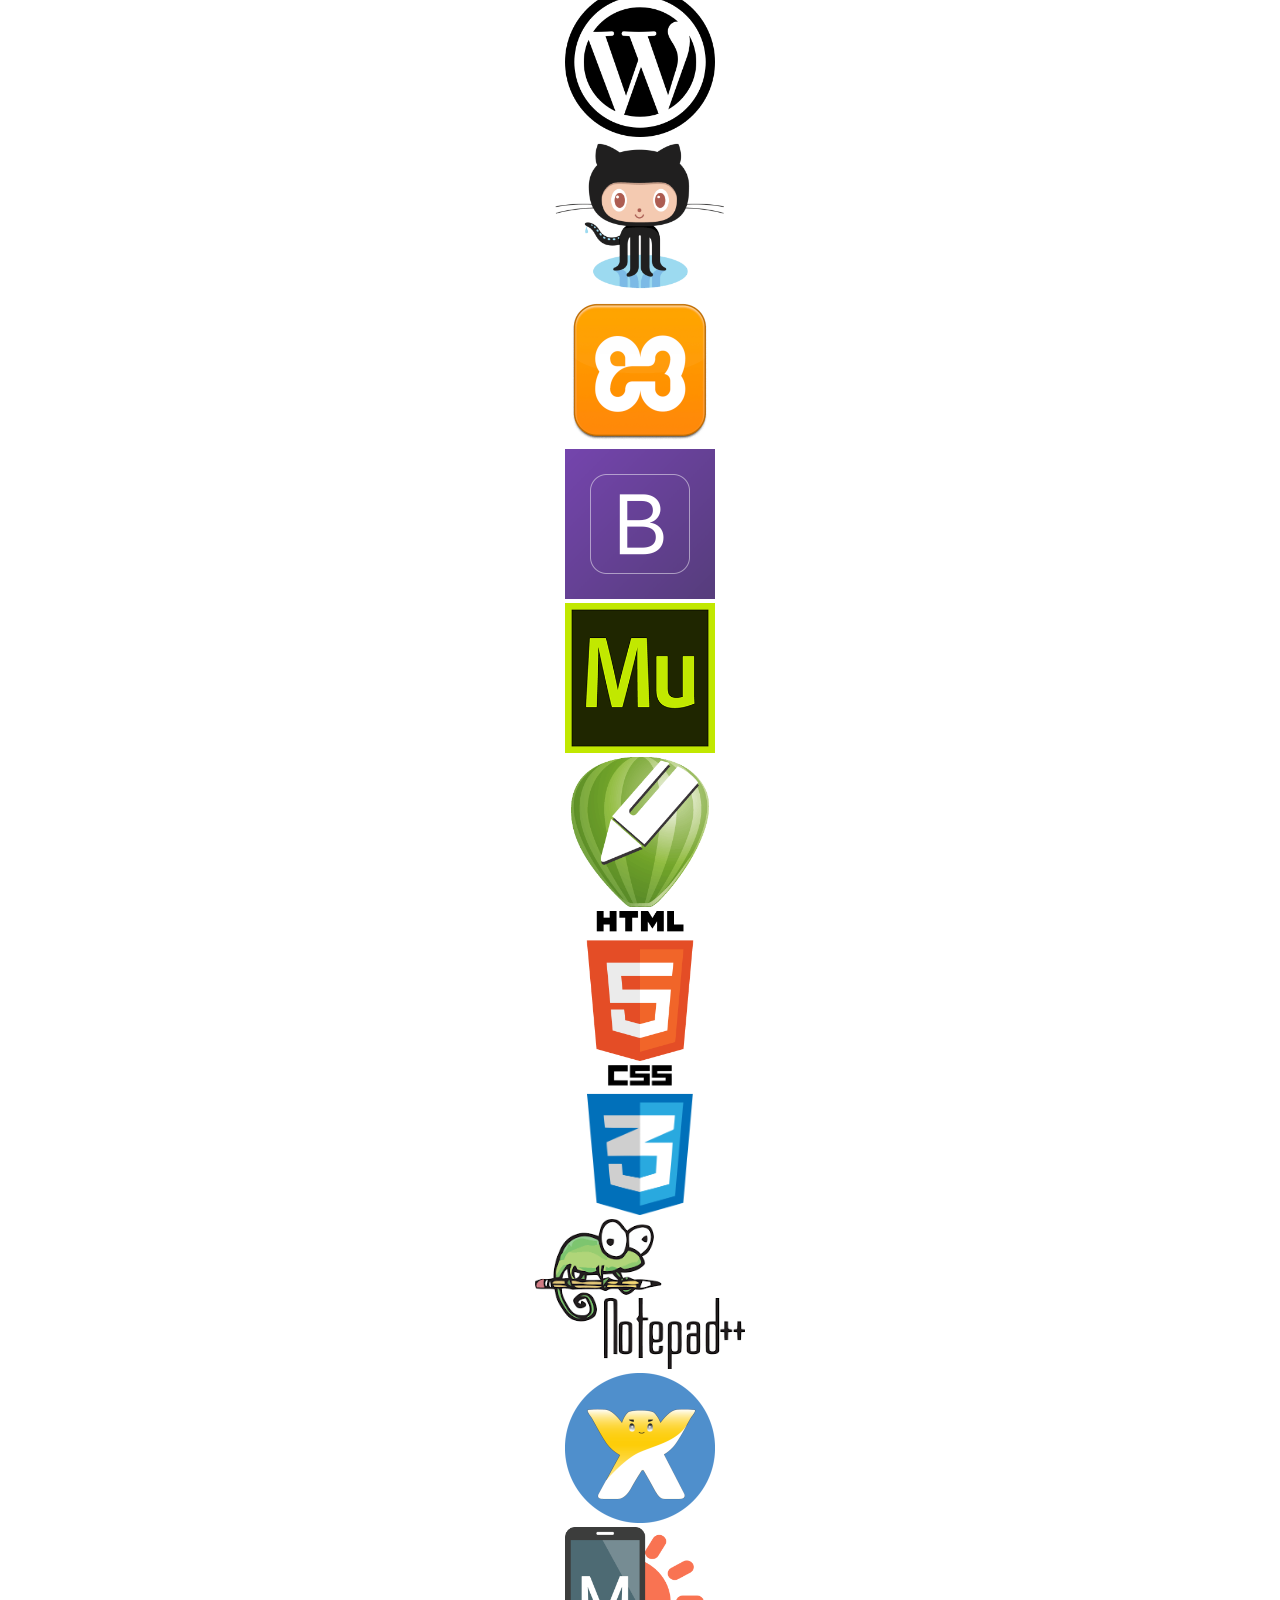
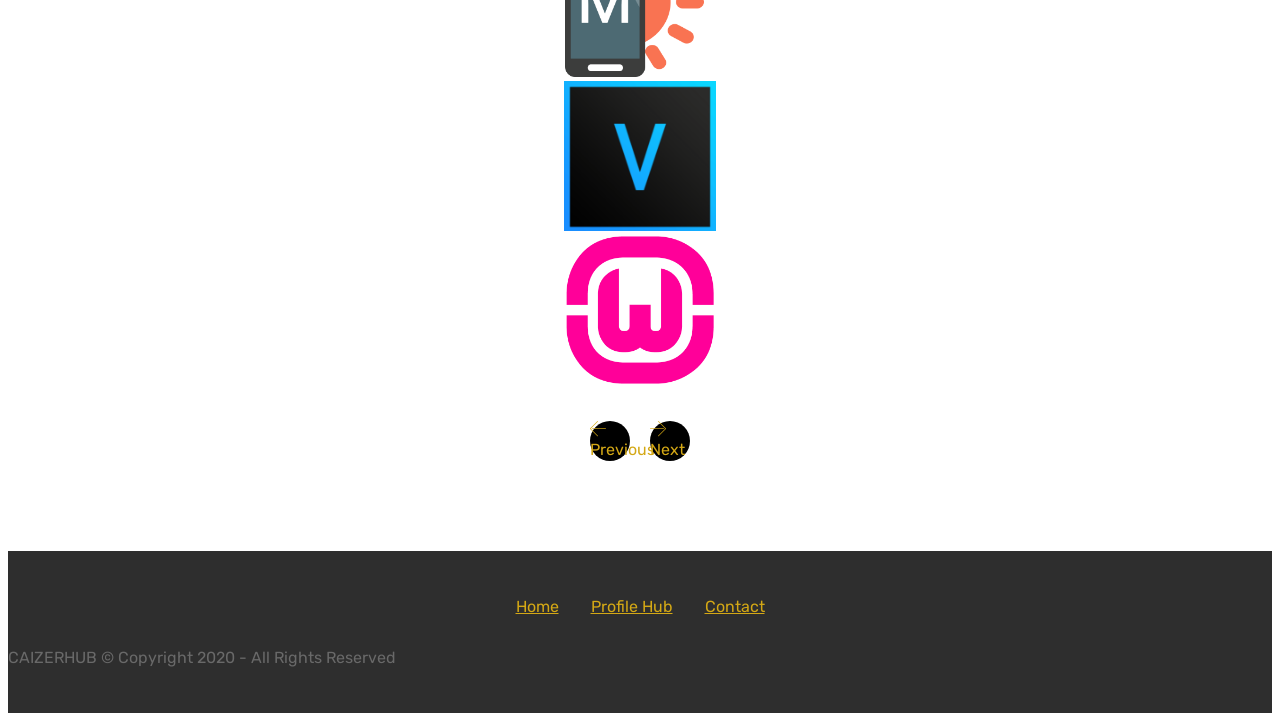
==== commit c34171e1: "create github pages" ====
--- a/about.html
+++ b/about.html
@@ -51,8 +51,8 @@
             </div>
         </div>
         <div class="collapse navbar-collapse" id="navbarSupportedContent">
-            <ul class="navbar-nav nav-dropdown" data-app-modern-menu="true"><li class="nav-item"><a class="nav-link link text-black display-4" href="index.html#slider1-21" aria-expanded="false">HOME</a></li><li class="nav-item dropdown">
-                    <a class="nav-link link text-black dropdown-toggle display-4" href="about.html#testimonials2-34" aria-expanded="true" data-toggle="dropdown-submenu">PROFILE HUB</a><div class="dropdown-menu"><a class="text-black dropdown-item display-4" href="about.html#timeline1-38" aria-expanded="false">SKILLS</a><a class="text-black dropdown-item display-4" href="about.html#clients-3a" aria-expanded="true">TOOLS</a></div>
+            <ul class="navbar-nav nav-dropdown" data-app-modern-menu="true"><li class="nav-item"><a class="nav-link link text-black display-4" href="index.html#slider1-21" aria-expanded="false">HOME</a></li><li class="nav-item dropdown open">
+                    <a class="nav-link link text-black dropdown-toggle display-4" href="about.html#testimonials2-34" aria-expanded="true" data-toggle="dropdown-submenu">PROFILE HUB</a><div class="dropdown-menu"><a class="text-black dropdown-item display-4" href="about.html#testimonials2-34" aria-expanded="true">ABOUT ME</a><a class="text-black dropdown-item display-4" href="about.html#timeline1-38" aria-expanded="false">SKILLS</a><a class="text-black dropdown-item display-4" href="about.html#clients-3a" aria-expanded="false">TOOLS</a></div>
                 </li></ul>
             <div class="navbar-buttons mbr-section-btn"><a class="btn btn-sm btn-primary display-4" href="page2.html#form4-43">
                     <span class="btn-icon mbri-mobile mbr-iconfont mbr-iconfont-btn">
@@ -61,7 +61,7 @@
     </nav>
 </section>
 
-<section class="engine"><a href="https://mobirise.info/u">bootstrap responsive templates</a></section><section class="mbr-section info1 cid-rYWbNLZfHp" id="info1-3l">
+<section class="engine"><a href="https://mobirise.info/q">free responsive site templates</a></section><section class="mbr-section info1 cid-rYWbNLZfHp" id="info1-3l">
 
     
 
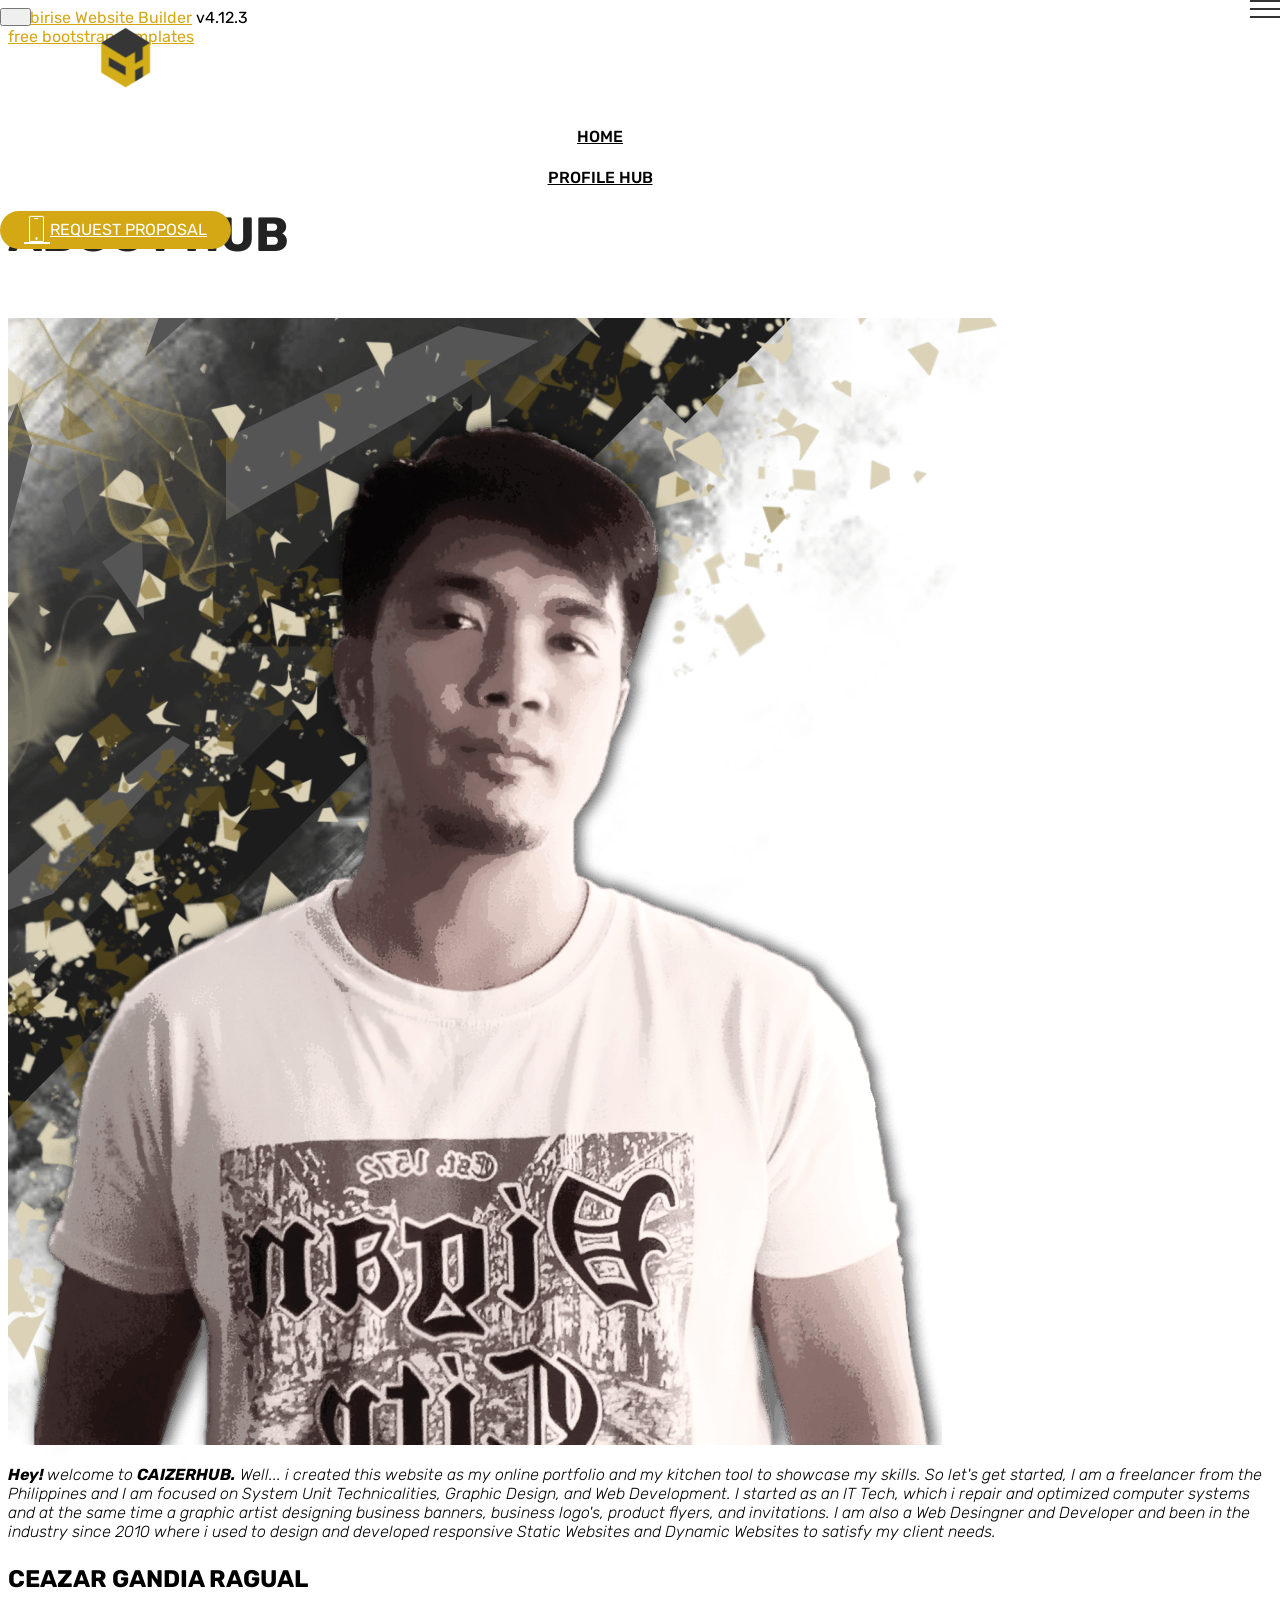
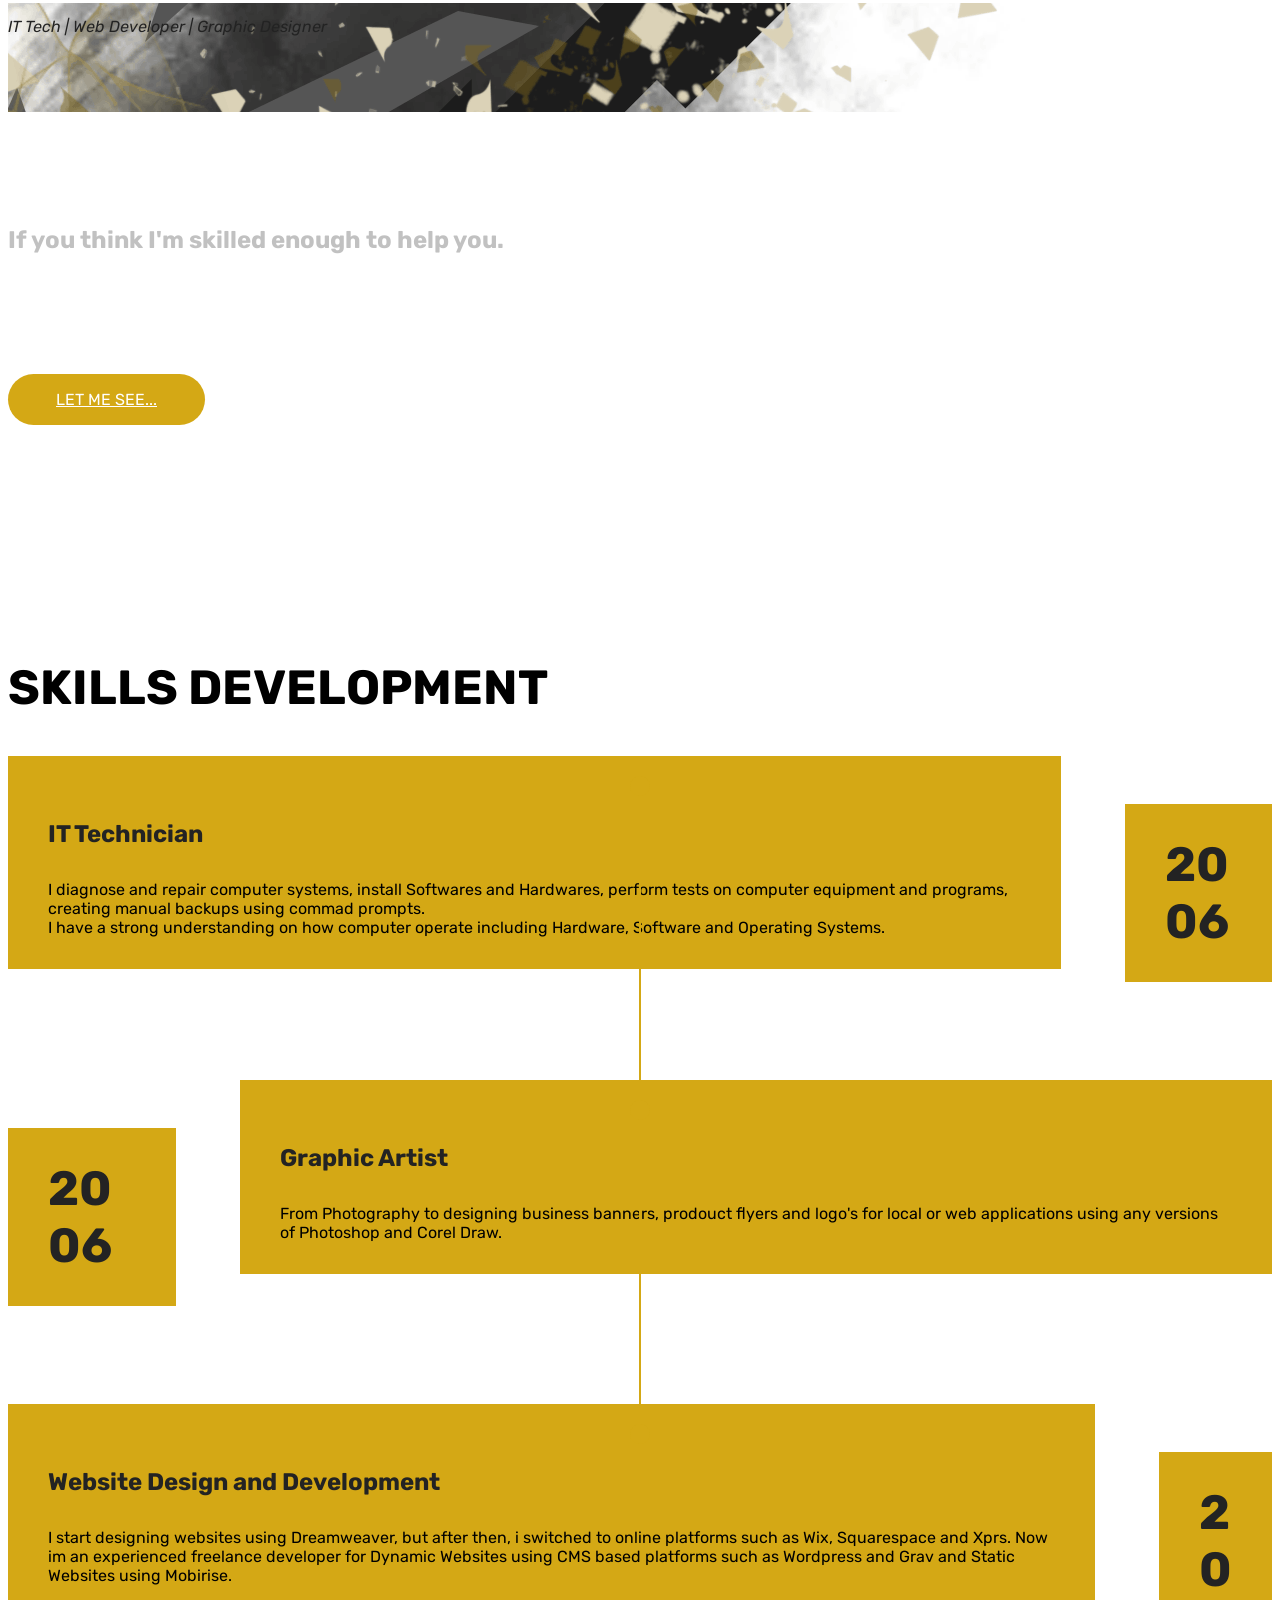
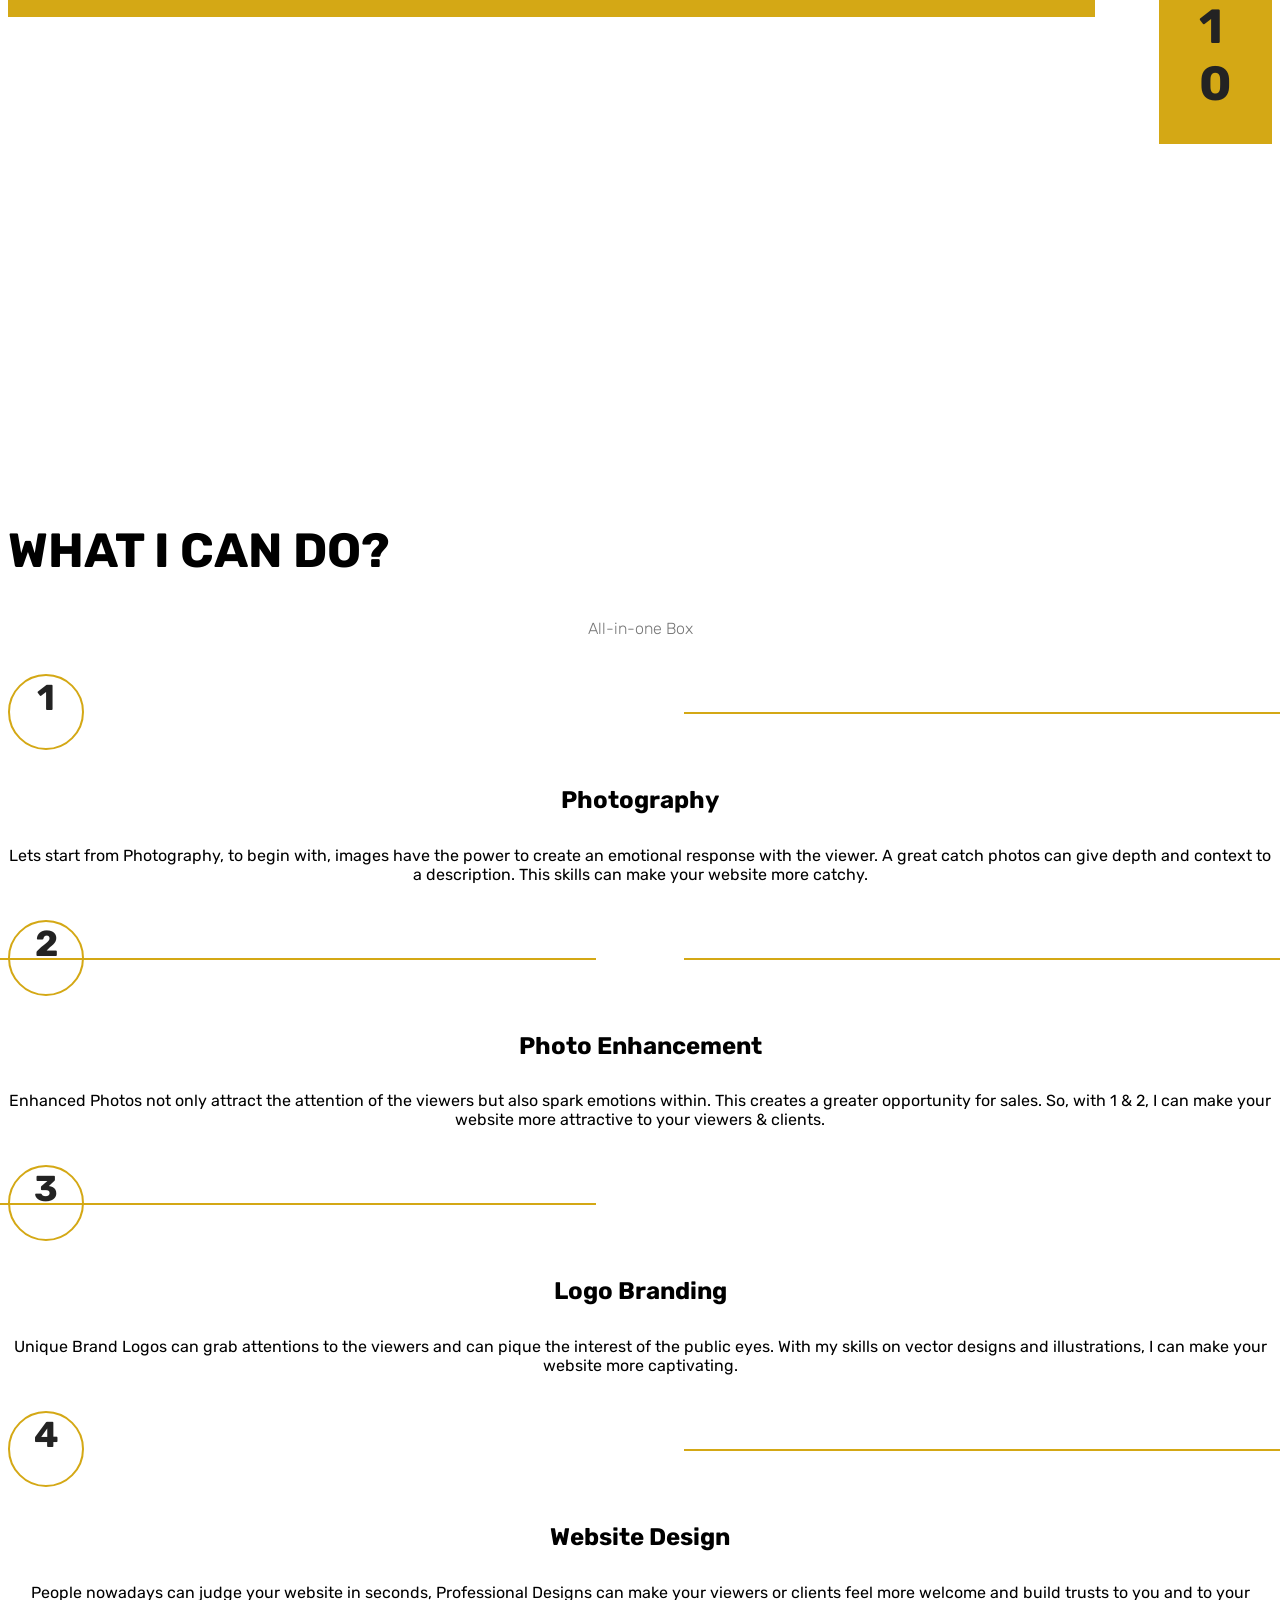
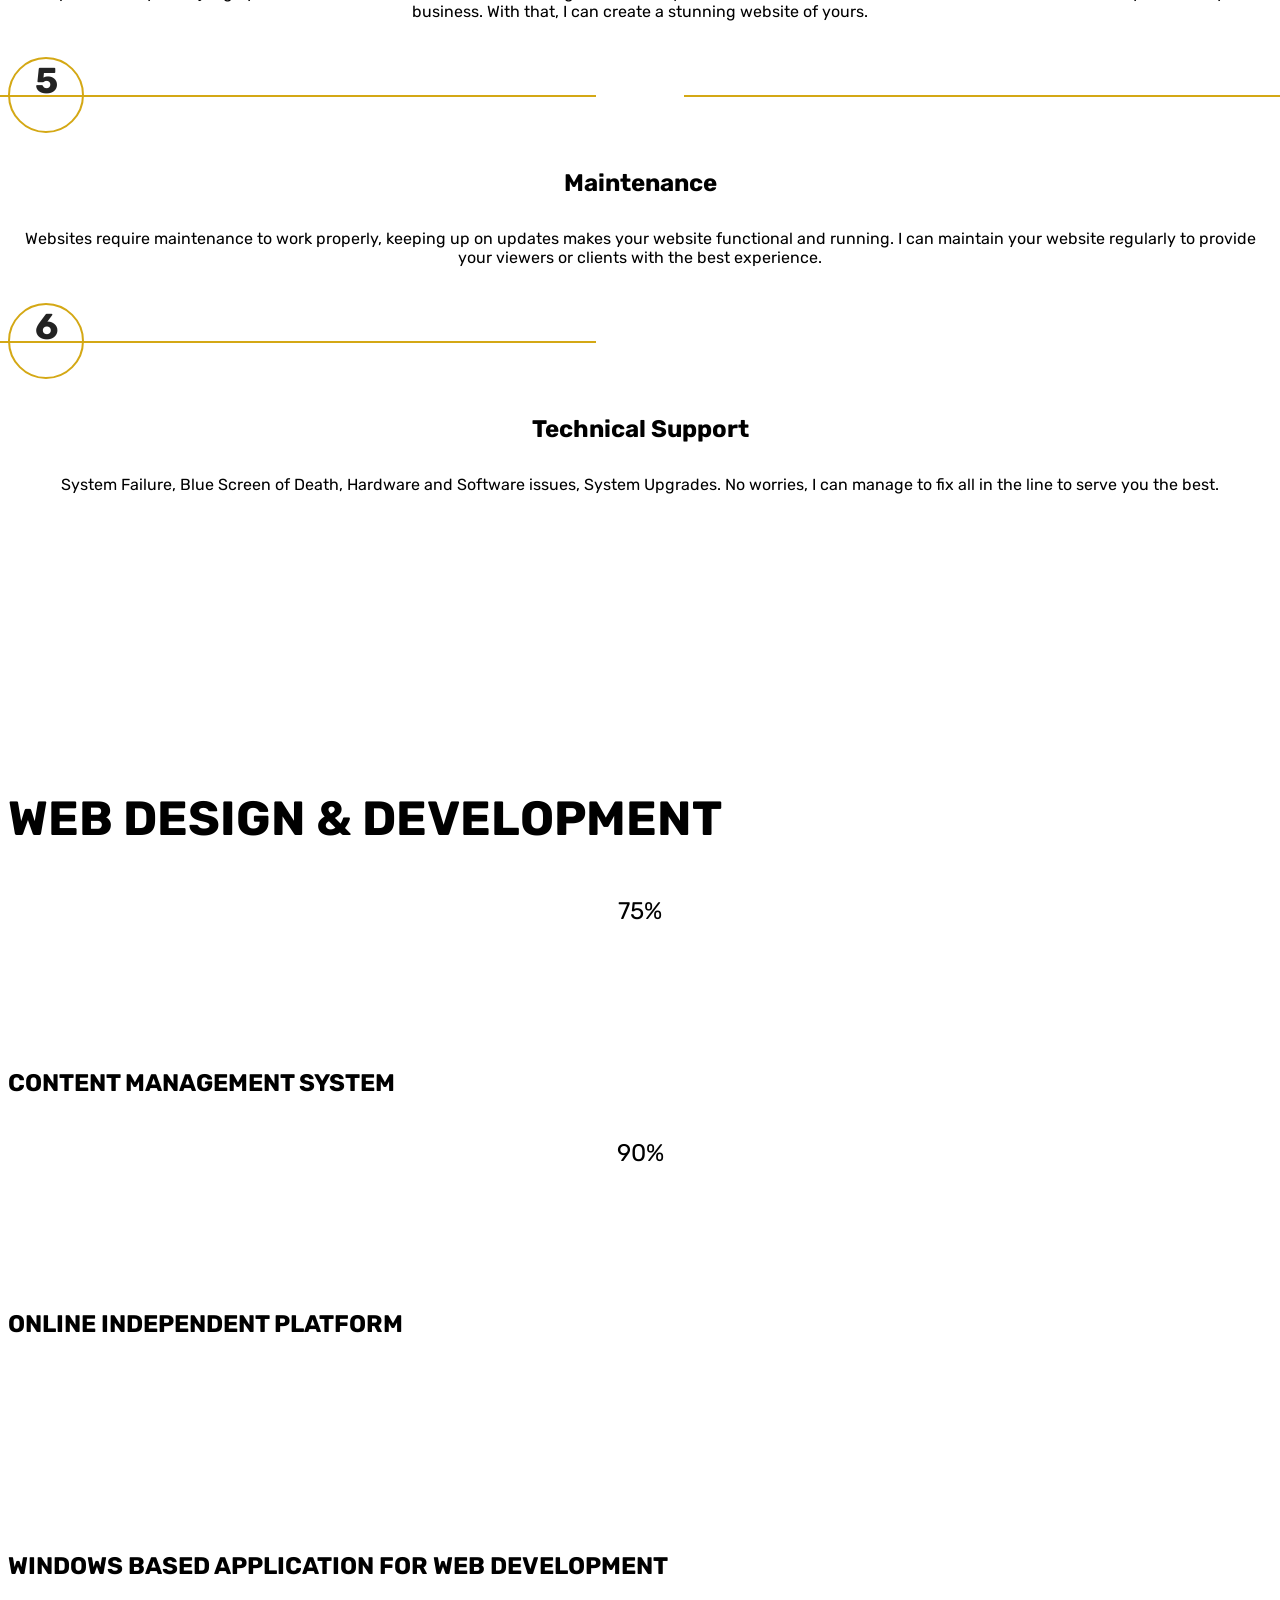
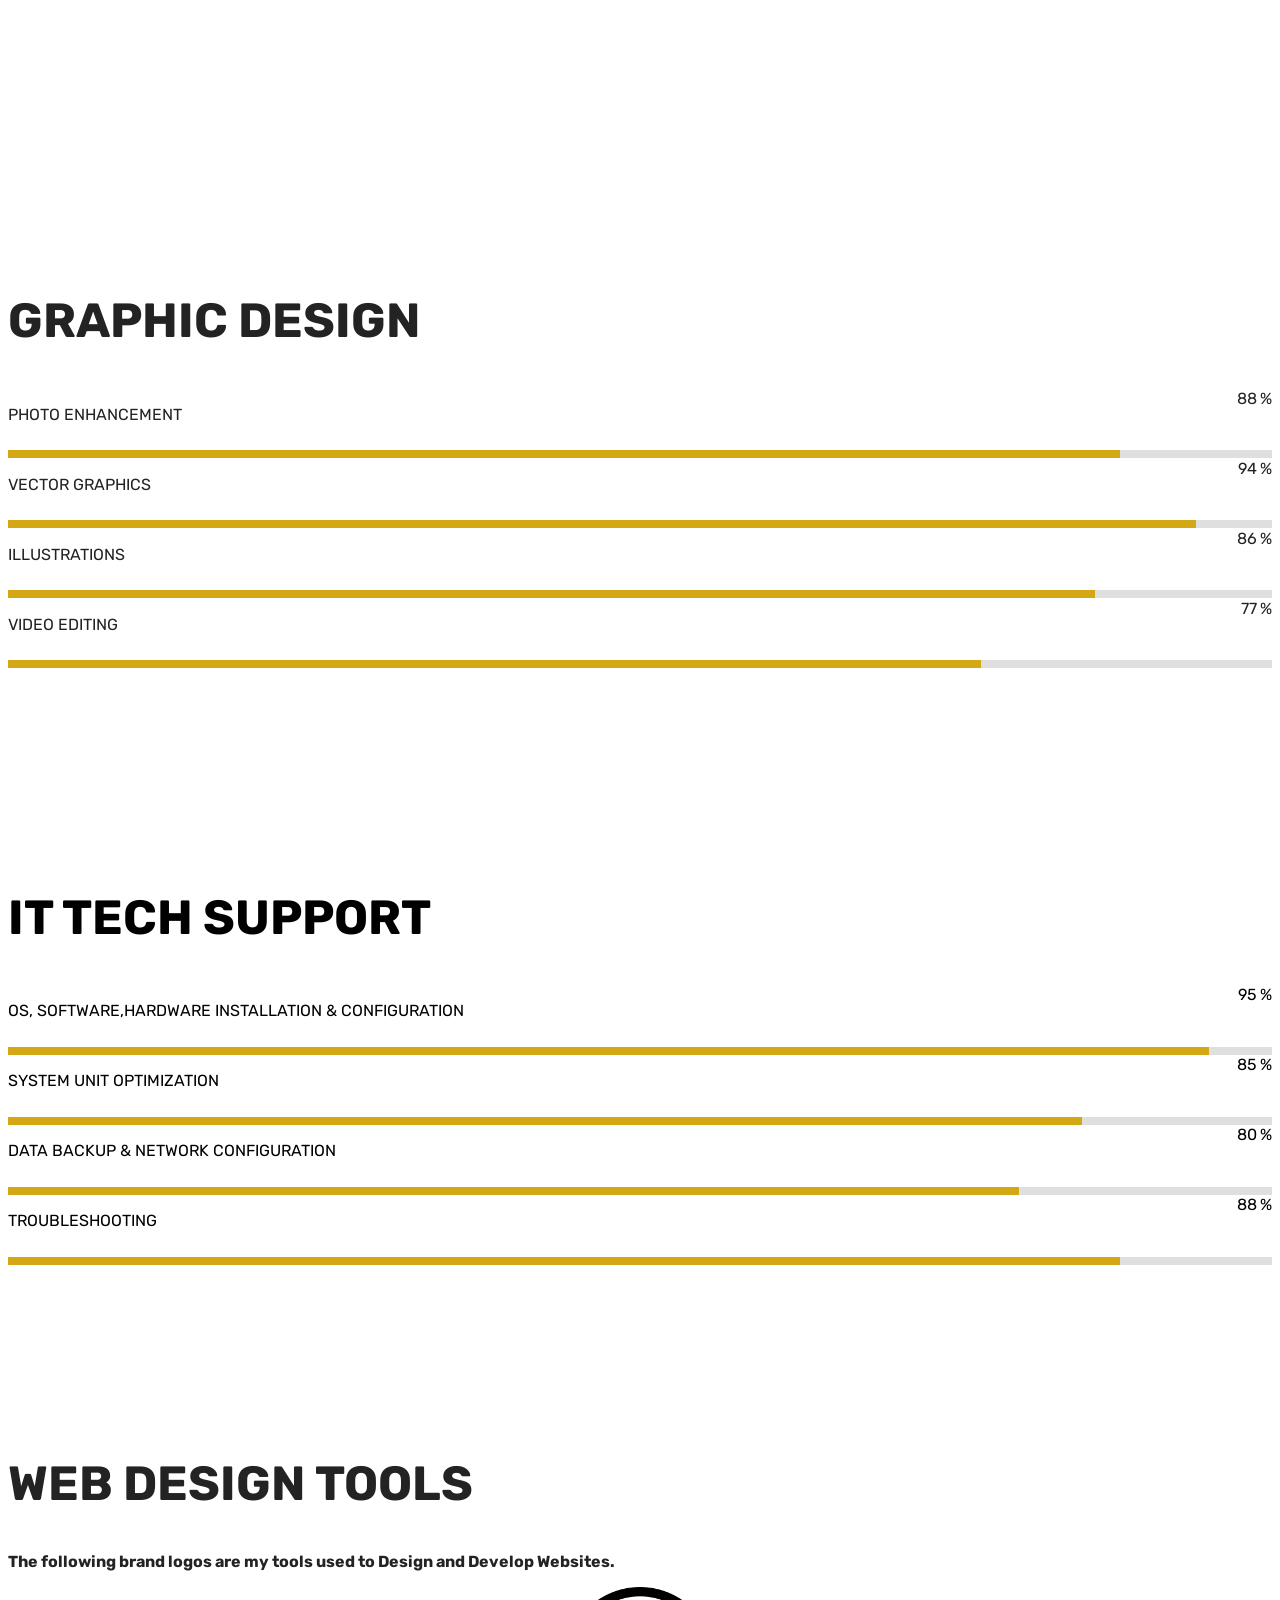
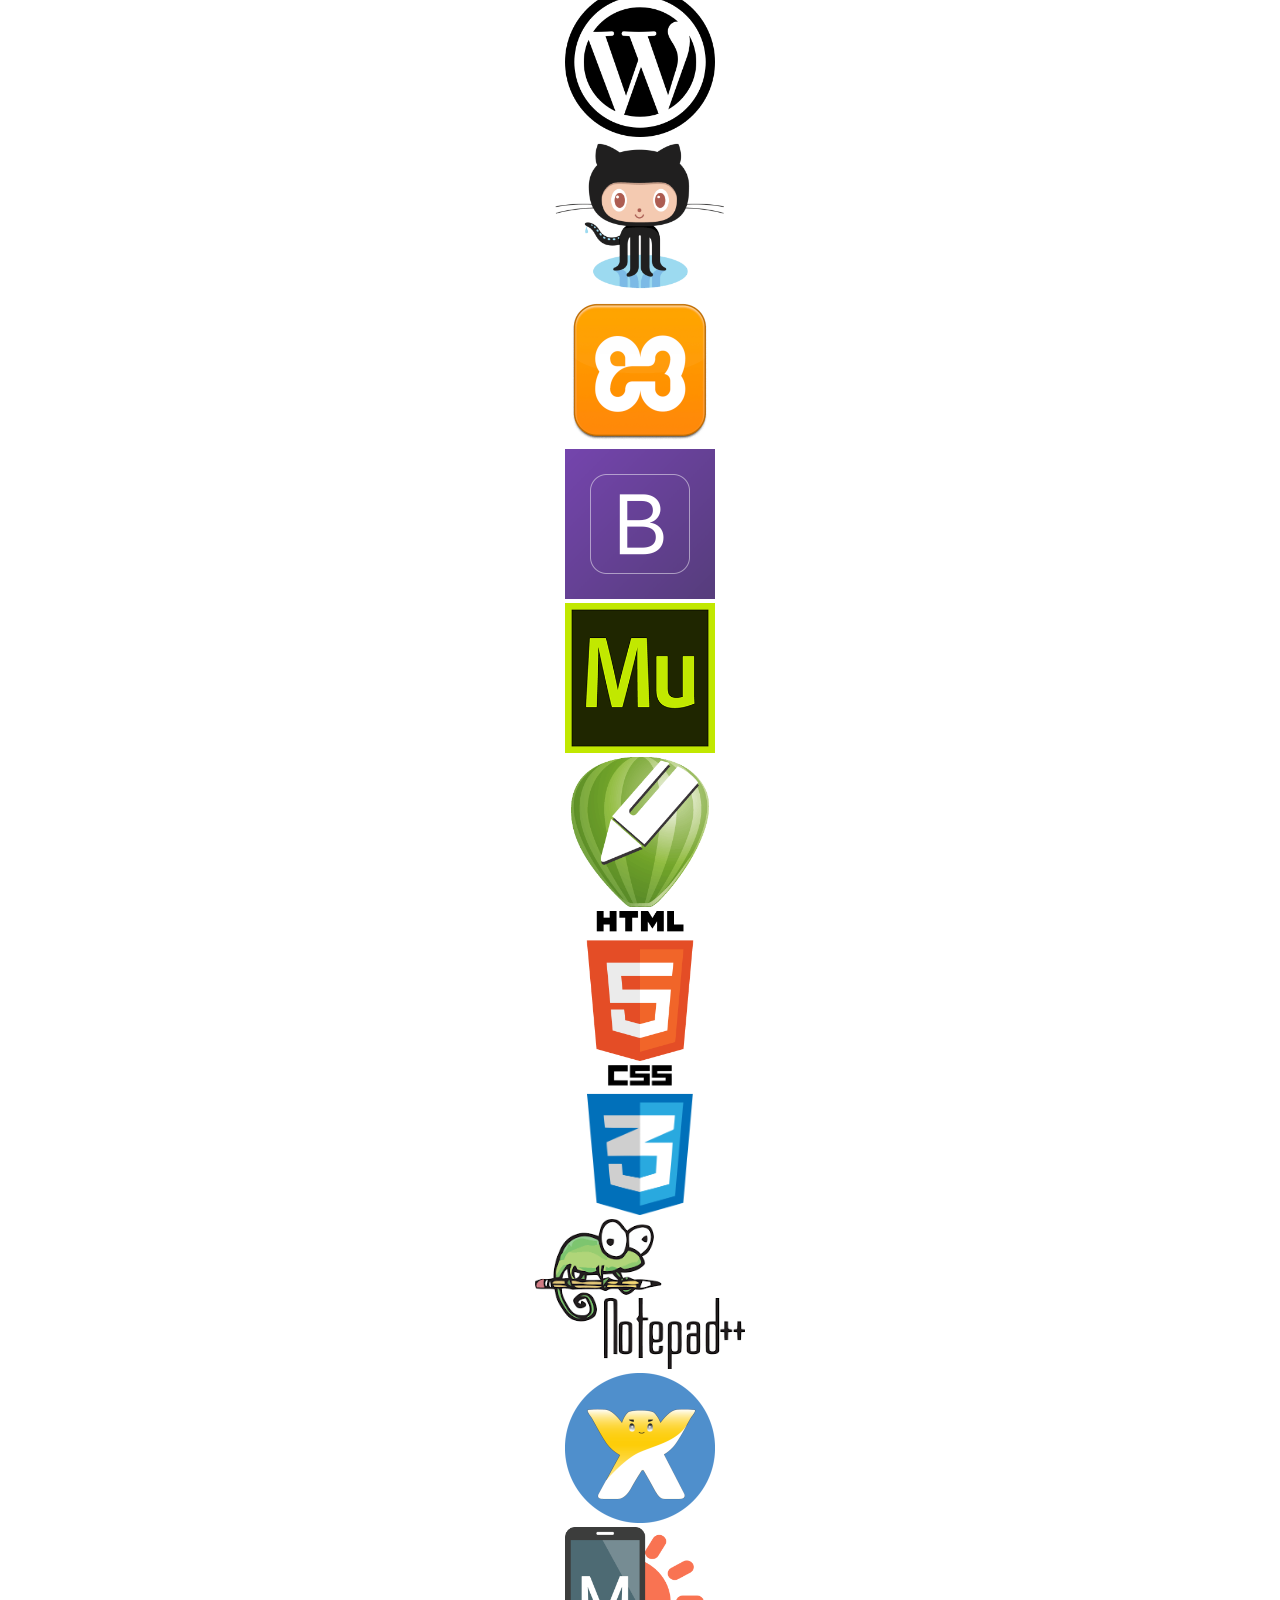
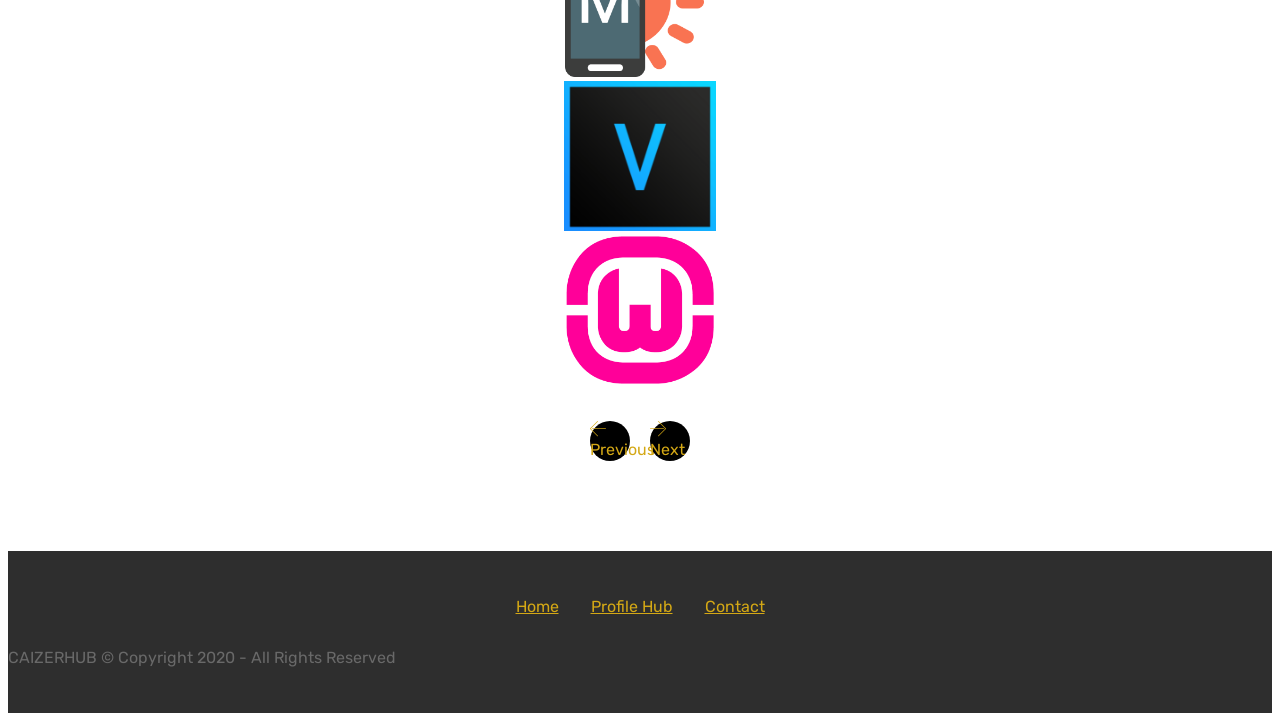
==== commit 00de9b6d: "create github pages" ====
--- a/about.html
+++ b/about.html
@@ -6,7 +6,7 @@
   <meta http-equiv="X-UA-Compatible" content="IE=edge">
   <meta name="generator" content="Mobirise v4.12.3, mobirise.com">
   <meta name="viewport" content="width=device-width, initial-scale=1, minimum-scale=1">
-  <link rel="shortcut icon" href="assets/images/welcome-to-vectr-1-128x85.png" type="image/x-icon">
+  <link rel="shortcut icon" href="assets/images/welcome-to-vectr-1-184x123.png" type="image/x-icon">
   <meta name="description" content="Web Site Builder Description">
   
   
@@ -31,7 +31,7 @@
 
     
 
-    <nav class="navbar navbar-expand beta-menu navbar-dropdown align-items-center navbar-fixed-top navbar-toggleable-sm">
+    <nav class="navbar navbar-expand beta-menu navbar-dropdown align-items-center navbar-fixed-top navbar-toggleable-sm bg-color transparent">
         <button class="navbar-toggler navbar-toggler-right" type="button" data-toggle="collapse" data-target="#navbarSupportedContent" aria-controls="navbarSupportedContent" aria-expanded="false" aria-label="Toggle navigation">
             <div class="hamburger">
                 <span></span>
@@ -51,8 +51,8 @@
             </div>
         </div>
         <div class="collapse navbar-collapse" id="navbarSupportedContent">
-            <ul class="navbar-nav nav-dropdown" data-app-modern-menu="true"><li class="nav-item"><a class="nav-link link text-black display-4" href="index.html#slider1-21" aria-expanded="false">HOME</a></li><li class="nav-item dropdown open">
-                    <a class="nav-link link text-black dropdown-toggle display-4" href="about.html#testimonials2-34" aria-expanded="true" data-toggle="dropdown-submenu">PROFILE HUB</a><div class="dropdown-menu"><a class="text-black dropdown-item display-4" href="about.html#testimonials2-34" aria-expanded="true">ABOUT ME</a><a class="text-black dropdown-item display-4" href="about.html#timeline1-38" aria-expanded="false">SKILLS</a><a class="text-black dropdown-item display-4" href="about.html#clients-3a" aria-expanded="false">TOOLS</a></div>
+            <ul class="navbar-nav nav-dropdown" data-app-modern-menu="true"><li class="nav-item"><a class="nav-link link text-black display-4" href="index.html#slider1-21" aria-expanded="false">HOME</a></li><li class="nav-item dropdown">
+                    <a class="nav-link link text-black dropdown-toggle display-4" href="about.html#testimonials2-34" aria-expanded="true" data-toggle="dropdown-submenu">PROFILE HUB</a><div class="dropdown-menu"><a class="text-black dropdown-item display-4" href="about.html#testimonials2-34" aria-expanded="false">ABOUT ME</a><a class="text-black dropdown-item display-4" href="about.html#timeline1-38" aria-expanded="false">SKILLS</a><a class="text-black dropdown-item display-4" href="about.html#clients-3a" aria-expanded="false">TOOLS</a></div>
                 </li></ul>
             <div class="navbar-buttons mbr-section-btn"><a class="btn btn-sm btn-primary display-4" href="page2.html#form4-43">
                     <span class="btn-icon mbri-mobile mbr-iconfont mbr-iconfont-btn">
@@ -61,7 +61,7 @@
     </nav>
 </section>
 
-<section class="engine"><a href="https://mobirise.info/q">free responsive site templates</a></section><section class="mbr-section info1 cid-rYWbNLZfHp" id="info1-3l">
+<section class="engine"><a href="https://mobirise.info/r">free bootstrap templates</a></section><section class="mbr-section info1 cid-rYWbNLZfHp" id="info1-3l">
 
     
 
@@ -79,11 +79,12 @@
     </div>
 </section>
 
-<section class="testimonials2 cid-rYQ8h4nfEo" id="testimonials2-34">
-
-    
-
-    
+<section class="testimonials2 cid-rYQ8h4nfEo mbr-parallax-background" id="testimonials2-34">
+
+    
+
+    <div class="mbr-overlay" style="opacity: 0.2; background-color: rgb(255, 255, 255);">
+    </div>
 
     <div class="container">
         <div class="media-container-row">
@@ -703,6 +704,7 @@
   <script src="assets/web/assets/cookies-alert-plugin/cookies-alert-core.js"></script>
   <script src="assets/web/assets/cookies-alert-plugin/cookies-alert-script.js"></script>
   <script src="assets/viewportchecker/jquery.viewportchecker.js"></script>
+  <script src="assets/parallax/jarallax.min.js"></script>
   <script src="assets/ytplayer/jquery.mb.ytplayer.min.js"></script>
   <script src="assets/vimeoplayer/jquery.mb.vimeo_player.js"></script>
   <script src="assets/as-pie-progress/jquery-as-pie-progress.min.js"></script>
@@ -712,7 +714,7 @@
   
   
 <input name="cookieData" type="hidden" data-cookie-customDialogSelector='null' data-cookie-colorText='#232323' data-cookie-colorBg='rgba(255, 255, 255, 0.67)' data-cookie-textButton='COOL!' data-cookie-colorButton='' data-cookie-colorLink='#d4a815' data-cookie-underlineLink='true' data-cookie-text="We use cookies to give you the best experience. Read our <a href='privacy.html'>cookie policy</a>.">
+   <div id="scrollToTop" class="scrollToTop mbr-arrow-up"><a style="text-align: center;"><i class="mbr-arrow-up-icon mbr-arrow-up-icon-cm cm-icon cm-icon-smallarrow-up"></i></a></div>
     <input name="animation" type="hidden">
-   <div id="scrollToTop" class="scrollToTop mbr-arrow-up"><a style="text-align: center;"><i class="mbr-arrow-up-icon mbr-arrow-up-icon-cm cm-icon cm-icon-smallarrow-up"></i></a></div>
   </body>
 </html>
--- a/assets/mobirise/css/mbr-additional.css
+++ b/assets/mobirise/css/mbr-additional.css
@@ -1534,214 +1534,6 @@
 .cid-rYQIYtGAxk .mbr-section-btn {
   text-align: left;
 }
-.cid-rYVpryjJ7c {
-  padding-top: 90px;
-  padding-bottom: 90px;
-  background-color: #ffffff;
-}
-.cid-rYVpryjJ7c .carousel-control {
-  background: #000;
-}
-.cid-rYVpryjJ7c .mbr-section-subtitle {
-  color: #767676;
-}
-.cid-rYVpryjJ7c .carousel-item {
-  -webkit-justify-content: center;
-  justify-content: center;
-}
-.cid-rYVpryjJ7c .carousel-item .media-container-row {
-  -webkit-flex-grow: 1;
-  flex-grow: 1;
-}
-.cid-rYVpryjJ7c .carousel-item .wrap-img {
-  text-align: center;
-}
-.cid-rYVpryjJ7c .carousel-item .wrap-img img {
-  max-height: 150px;
-  width: auto;
-  max-width: 100%;
-}
-.cid-rYVpryjJ7c .carousel-controls {
-  display: flex;
-  -webkit-justify-content: center;
-  justify-content: center;
-}
-.cid-rYVpryjJ7c .carousel-controls .carousel-control {
-  background: #000;
-  border-radius: 50%;
-  position: static;
-  width: 40px;
-  height: 40px;
-  margin-top: 2rem;
-  border-width: 1px;
-}
-.cid-rYVpryjJ7c .carousel-controls .carousel-control.carousel-control-prev {
-  left: auto;
-  margin-right: 20px;
-  margin-left: 0;
-}
-.cid-rYVpryjJ7c .carousel-controls .carousel-control.carousel-control-next {
-  right: auto;
-  margin-right: 0;
-}
-.cid-rYVpryjJ7c .carousel-controls .carousel-control .mbr-iconfont {
-  font-size: 1rem;
-}
-.cid-rYVpryjJ7c .cloneditem-1,
-.cid-rYVpryjJ7c .cloneditem-2,
-.cid-rYVpryjJ7c .cloneditem-3,
-.cid-rYVpryjJ7c .cloneditem-4,
-.cid-rYVpryjJ7c .cloneditem-5 {
-  display: none;
-}
-.cid-rYVpryjJ7c .col-lg-15 {
-  -webkit-box-flex: 0;
-  -ms-flex: 0 0 100%;
-  -webkit-flex: 0 0 100%;
-  flex: 0 0 100%;
-  max-width: 100%;
-  position: relative;
-  min-height: 1px;
-  padding-right: 10px;
-  padding-left: 10px;
-  width: 100%;
-}
-@media (min-width: 992px) {
-  .cid-rYVpryjJ7c .col-lg-15 {
-    -ms-flex: 0 0 20%;
-    -webkit-flex: 0 0 20%;
-    flex: 0 0 20%;
-    max-width: 20%;
-    width: 20%;
-  }
-  .cid-rYVpryjJ7c .carousel-inner.slides2 > .carousel-item.active.carousel-item-right,
-  .cid-rYVpryjJ7c .carousel-inner.slides2 > .carousel-item.carousel-item-next {
-    left: 0;
-    -webkit-transform: translate3d(50%, 0, 0);
-    transform: translate3d(50%, 0, 0);
-  }
-  .cid-rYVpryjJ7c .carousel-inner.slides2 > .carousel-item.active.carousel-item-left,
-  .cid-rYVpryjJ7c .carousel-inner.slides2 > .carousel-item.carousel-item-prev {
-    left: 0;
-    -webkit-transform: translate3d(-50%, 0, 0);
-    transform: translate3d(-50%, 0, 0);
-  }
-  .cid-rYVpryjJ7c .carousel-inner.slides2 > .carousel-item.carousel-item-left,
-  .cid-rYVpryjJ7c .carousel-inner.slides2 > .carousel-item.carousel-item-prev.carousel-item-right,
-  .cid-rYVpryjJ7c .carousel-inner.slides2 > .carousel-item.active {
-    left: 0;
-    -webkit-transform: translate3d(0, 0, 0);
-    transform: translate3d(0, 0, 0);
-  }
-  .cid-rYVpryjJ7c .carousel-inner.slides2 .cloneditem-1,
-  .cid-rYVpryjJ7c .carousel-inner.slides2 .cloneditem-2,
-  .cid-rYVpryjJ7c .carousel-inner.slides2 .cloneditem-3 {
-    display: block;
-  }
-  .cid-rYVpryjJ7c .carousel-inner.slides3 > .carousel-item.active.carousel-item-right,
-  .cid-rYVpryjJ7c .carousel-inner.slides3 > .carousel-item.carousel-item-next {
-    left: 0;
-    -webkit-transform: translate3d(33.333333%, 0, 0);
-    transform: translate3d(33.333333%, 0, 0);
-  }
-  .cid-rYVpryjJ7c .carousel-inner.slides3 > .carousel-item.active.carousel-item-left,
-  .cid-rYVpryjJ7c .carousel-inner.slides3 > .carousel-item.carousel-item-prev {
-    left: 0;
-    -webkit-transform: translate3d(-33.333333%, 0, 0);
-    transform: translate3d(-33.333333%, 0, 0);
-  }
-  .cid-rYVpryjJ7c .carousel-inner.slides3 > .carousel-item.carousel-item-left,
-  .cid-rYVpryjJ7c .carousel-inner.slides3 > .carousel-item.carousel-item-prev.carousel-item-right,
-  .cid-rYVpryjJ7c .carousel-inner.slides3 > .carousel-item.active {
-    left: 0;
-    -webkit-transform: translate3d(0, 0, 0);
-    transform: translate3d(0, 0, 0);
-  }
-  .cid-rYVpryjJ7c .carousel-inner.slides3 .cloneditem-1,
-  .cid-rYVpryjJ7c .carousel-inner.slides3 .cloneditem-2,
-  .cid-rYVpryjJ7c .carousel-inner.slides3 .cloneditem-3 {
-    display: block;
-  }
-  .cid-rYVpryjJ7c .carousel-inner.slides4 > .carousel-item.active.carousel-item-right,
-  .cid-rYVpryjJ7c .carousel-inner.slides4 > .carousel-item.carousel-item-next {
-    left: 0;
-    -webkit-transform: translate3d(25%, 0, 0);
-    transform: translate3d(25%, 0, 0);
-  }
-  .cid-rYVpryjJ7c .carousel-inner.slides4 > .carousel-item.active.carousel-item-left,
-  .cid-rYVpryjJ7c .carousel-inner.slides4 > .carousel-item.carousel-item-prev {
-    left: 0;
-    -webkit-transform: translate3d(-25%, 0, 0);
-    transform: translate3d(-25%, 0, 0);
-  }
-  .cid-rYVpryjJ7c .carousel-inner.slides4 > .carousel-item.carousel-item-left,
-  .cid-rYVpryjJ7c .carousel-inner.slides4 > .carousel-item.carousel-item-prev.carousel-item-right,
-  .cid-rYVpryjJ7c .carousel-inner.slides4 > .carousel-item.active {
-    left: 0;
-    -webkit-transform: translate3d(0, 0, 0);
-    transform: translate3d(0, 0, 0);
-  }
-  .cid-rYVpryjJ7c .carousel-inner.slides4 .cloneditem-1,
-  .cid-rYVpryjJ7c .carousel-inner.slides4 .cloneditem-2,
-  .cid-rYVpryjJ7c .carousel-inner.slides4 .cloneditem-3 {
-    display: block;
-  }
-  .cid-rYVpryjJ7c .carousel-inner.slides5 > .carousel-item.active.carousel-item-right,
-  .cid-rYVpryjJ7c .carousel-inner.slides5 > .carousel-item.carousel-item-next {
-    left: 0;
-    -webkit-transform: translate3d(20%, 0, 0);
-    transform: translate3d(20%, 0, 0);
-  }
-  .cid-rYVpryjJ7c .carousel-inner.slides5 > .carousel-item.active.carousel-item-left,
-  .cid-rYVpryjJ7c .carousel-inner.slides5 > .carousel-item.carousel-item-prev {
-    left: 0;
-    -webkit-transform: translate3d(-20%, 0, 0);
-    transform: translate3d(-20%, 0, 0);
-  }
-  .cid-rYVpryjJ7c .carousel-inner.slides5 > .carousel-item.carousel-item-left,
-  .cid-rYVpryjJ7c .carousel-inner.slides5 > .carousel-item.carousel-item-prev.carousel-item-right,
-  .cid-rYVpryjJ7c .carousel-inner.slides5 > .carousel-item.active {
-    left: 0;
-    -webkit-transform: translate3d(0, 0, 0);
-    transform: translate3d(0, 0, 0);
-  }
-  .cid-rYVpryjJ7c .carousel-inner.slides5 .cloneditem-1,
-  .cid-rYVpryjJ7c .carousel-inner.slides5 .cloneditem-2,
-  .cid-rYVpryjJ7c .carousel-inner.slides5 .cloneditem-3,
-  .cid-rYVpryjJ7c .carousel-inner.slides5 .cloneditem-4 {
-    display: block;
-  }
-  .cid-rYVpryjJ7c .carousel-inner.slides6 > .carousel-item.active.carousel-item-right,
-  .cid-rYVpryjJ7c .carousel-inner.slides6 > .carousel-item.carousel-item-next {
-    left: 0;
-    -webkit-transform: translate3d(16.666667%, 0, 0);
-    transform: translate3d(16.666667%, 0, 0);
-  }
-  .cid-rYVpryjJ7c .carousel-inner.slides6 > .carousel-item.active.carousel-item-left,
-  .cid-rYVpryjJ7c .carousel-inner.slides6 > .carousel-item.carousel-item-prev {
-    left: 0;
-    -webkit-transform: translate3d(-16.666667%, 0, 0);
-    transform: translate3d(-16.666667%, 0, 0);
-  }
-  .cid-rYVpryjJ7c .carousel-inner.slides6 > .carousel-item.carousel-item-left,
-  .cid-rYVpryjJ7c .carousel-inner.slides6 > .carousel-item.carousel-item-prev.carousel-item-right,
-  .cid-rYVpryjJ7c .carousel-inner.slides6 > .carousel-item.active {
-    left: 0;
-    -webkit-transform: translate3d(0, 0, 0);
-    transform: translate3d(0, 0, 0);
-  }
-  .cid-rYVpryjJ7c .carousel-inner.slides6 .cloneditem-1,
-  .cid-rYVpryjJ7c .carousel-inner.slides6 .cloneditem-2,
-  .cid-rYVpryjJ7c .carousel-inner.slides6 .cloneditem-3,
-  .cid-rYVpryjJ7c .carousel-inner.slides6 .cloneditem-4,
-  .cid-rYVpryjJ7c .carousel-inner.slides6 .cloneditem-5 {
-    display: block;
-  }
-}
-.cid-rYVpryjJ7c H2 {
-  color: #232323;
-  text-align: center;
-}
 .cid-rYWxrRM4S2 {
   padding-top: 30px;
   padding-bottom: 30px;
@@ -2236,11 +2028,12 @@
 }
 .cid-rYWbNLZfHp H2 {
   text-align: left;
+  color: #232323;
 }
 .cid-rYQ8h4nfEo {
   padding-top: 45px;
   padding-bottom: 60px;
-  background-color: #ffffff;
+  background-image: url("../../../assets/images/wallpaper-4-1920x1285.png");
 }
 .cid-rYQ8h4nfEo .testimonial-text {
   font-style: italic;
--- a/assets/mobirise/css/mbr-additional.css
+++ b/assets/mobirise/css/mbr-additional.css
@@ -1534,214 +1534,6 @@
 .cid-rYQIYtGAxk .mbr-section-btn {
   text-align: left;
 }
-.cid-rYVpryjJ7c {
-  padding-top: 90px;
-  padding-bottom: 90px;
-  background-color: #ffffff;
-}
-.cid-rYVpryjJ7c .carousel-control {
-  background: #000;
-}
-.cid-rYVpryjJ7c .mbr-section-subtitle {
-  color: #767676;
-}
-.cid-rYVpryjJ7c .carousel-item {
-  -webkit-justify-content: center;
-  justify-content: center;
-}
-.cid-rYVpryjJ7c .carousel-item .media-container-row {
-  -webkit-flex-grow: 1;
-  flex-grow: 1;
-}
-.cid-rYVpryjJ7c .carousel-item .wrap-img {
-  text-align: center;
-}
-.cid-rYVpryjJ7c .carousel-item .wrap-img img {
-  max-height: 150px;
-  width: auto;
-  max-width: 100%;
-}
-.cid-rYVpryjJ7c .carousel-controls {
-  display: flex;
-  -webkit-justify-content: center;
-  justify-content: center;
-}
-.cid-rYVpryjJ7c .carousel-controls .carousel-control {
-  background: #000;
-  border-radius: 50%;
-  position: static;
-  width: 40px;
-  height: 40px;
-  margin-top: 2rem;
-  border-width: 1px;
-}
-.cid-rYVpryjJ7c .carousel-controls .carousel-control.carousel-control-prev {
-  left: auto;
-  margin-right: 20px;
-  margin-left: 0;
-}
-.cid-rYVpryjJ7c .carousel-controls .carousel-control.carousel-control-next {
-  right: auto;
-  margin-right: 0;
-}
-.cid-rYVpryjJ7c .carousel-controls .carousel-control .mbr-iconfont {
-  font-size: 1rem;
-}
-.cid-rYVpryjJ7c .cloneditem-1,
-.cid-rYVpryjJ7c .cloneditem-2,
-.cid-rYVpryjJ7c .cloneditem-3,
-.cid-rYVpryjJ7c .cloneditem-4,
-.cid-rYVpryjJ7c .cloneditem-5 {
-  display: none;
-}
-.cid-rYVpryjJ7c .col-lg-15 {
-  -webkit-box-flex: 0;
-  -ms-flex: 0 0 100%;
-  -webkit-flex: 0 0 100%;
-  flex: 0 0 100%;
-  max-width: 100%;
-  position: relative;
-  min-height: 1px;
-  padding-right: 10px;
-  padding-left: 10px;
-  width: 100%;
-}
-@media (min-width: 992px) {
-  .cid-rYVpryjJ7c .col-lg-15 {
-    -ms-flex: 0 0 20%;
-    -webkit-flex: 0 0 20%;
-    flex: 0 0 20%;
-    max-width: 20%;
-    width: 20%;
-  }
-  .cid-rYVpryjJ7c .carousel-inner.slides2 > .carousel-item.active.carousel-item-right,
-  .cid-rYVpryjJ7c .carousel-inner.slides2 > .carousel-item.carousel-item-next {
-    left: 0;
-    -webkit-transform: translate3d(50%, 0, 0);
-    transform: translate3d(50%, 0, 0);
-  }
-  .cid-rYVpryjJ7c .carousel-inner.slides2 > .carousel-item.active.carousel-item-left,
-  .cid-rYVpryjJ7c .carousel-inner.slides2 > .carousel-item.carousel-item-prev {
-    left: 0;
-    -webkit-transform: translate3d(-50%, 0, 0);
-    transform: translate3d(-50%, 0, 0);
-  }
-  .cid-rYVpryjJ7c .carousel-inner.slides2 > .carousel-item.carousel-item-left,
-  .cid-rYVpryjJ7c .carousel-inner.slides2 > .carousel-item.carousel-item-prev.carousel-item-right,
-  .cid-rYVpryjJ7c .carousel-inner.slides2 > .carousel-item.active {
-    left: 0;
-    -webkit-transform: translate3d(0, 0, 0);
-    transform: translate3d(0, 0, 0);
-  }
-  .cid-rYVpryjJ7c .carousel-inner.slides2 .cloneditem-1,
-  .cid-rYVpryjJ7c .carousel-inner.slides2 .cloneditem-2,
-  .cid-rYVpryjJ7c .carousel-inner.slides2 .cloneditem-3 {
-    display: block;
-  }
-  .cid-rYVpryjJ7c .carousel-inner.slides3 > .carousel-item.active.carousel-item-right,
-  .cid-rYVpryjJ7c .carousel-inner.slides3 > .carousel-item.carousel-item-next {
-    left: 0;
-    -webkit-transform: translate3d(33.333333%, 0, 0);
-    transform: translate3d(33.333333%, 0, 0);
-  }
-  .cid-rYVpryjJ7c .carousel-inner.slides3 > .carousel-item.active.carousel-item-left,
-  .cid-rYVpryjJ7c .carousel-inner.slides3 > .carousel-item.carousel-item-prev {
-    left: 0;
-    -webkit-transform: translate3d(-33.333333%, 0, 0);
-    transform: translate3d(-33.333333%, 0, 0);
-  }
-  .cid-rYVpryjJ7c .carousel-inner.slides3 > .carousel-item.carousel-item-left,
-  .cid-rYVpryjJ7c .carousel-inner.slides3 > .carousel-item.carousel-item-prev.carousel-item-right,
-  .cid-rYVpryjJ7c .carousel-inner.slides3 > .carousel-item.active {
-    left: 0;
-    -webkit-transform: translate3d(0, 0, 0);
-    transform: translate3d(0, 0, 0);
-  }
-  .cid-rYVpryjJ7c .carousel-inner.slides3 .cloneditem-1,
-  .cid-rYVpryjJ7c .carousel-inner.slides3 .cloneditem-2,
-  .cid-rYVpryjJ7c .carousel-inner.slides3 .cloneditem-3 {
-    display: block;
-  }
-  .cid-rYVpryjJ7c .carousel-inner.slides4 > .carousel-item.active.carousel-item-right,
-  .cid-rYVpryjJ7c .carousel-inner.slides4 > .carousel-item.carousel-item-next {
-    left: 0;
-    -webkit-transform: translate3d(25%, 0, 0);
-    transform: translate3d(25%, 0, 0);
-  }
-  .cid-rYVpryjJ7c .carousel-inner.slides4 > .carousel-item.active.carousel-item-left,
-  .cid-rYVpryjJ7c .carousel-inner.slides4 > .carousel-item.carousel-item-prev {
-    left: 0;
-    -webkit-transform: translate3d(-25%, 0, 0);
-    transform: translate3d(-25%, 0, 0);
-  }
-  .cid-rYVpryjJ7c .carousel-inner.slides4 > .carousel-item.carousel-item-left,
-  .cid-rYVpryjJ7c .carousel-inner.slides4 > .carousel-item.carousel-item-prev.carousel-item-right,
-  .cid-rYVpryjJ7c .carousel-inner.slides4 > .carousel-item.active {
-    left: 0;
-    -webkit-transform: translate3d(0, 0, 0);
-    transform: translate3d(0, 0, 0);
-  }
-  .cid-rYVpryjJ7c .carousel-inner.slides4 .cloneditem-1,
-  .cid-rYVpryjJ7c .carousel-inner.slides4 .cloneditem-2,
-  .cid-rYVpryjJ7c .carousel-inner.slides4 .cloneditem-3 {
-    display: block;
-  }
-  .cid-rYVpryjJ7c .carousel-inner.slides5 > .carousel-item.active.carousel-item-right,
-  .cid-rYVpryjJ7c .carousel-inner.slides5 > .carousel-item.carousel-item-next {
-    left: 0;
-    -webkit-transform: translate3d(20%, 0, 0);
-    transform: translate3d(20%, 0, 0);
-  }
-  .cid-rYVpryjJ7c .carousel-inner.slides5 > .carousel-item.active.carousel-item-left,
-  .cid-rYVpryjJ7c .carousel-inner.slides5 > .carousel-item.carousel-item-prev {
-    left: 0;
-    -webkit-transform: translate3d(-20%, 0, 0);
-    transform: translate3d(-20%, 0, 0);
-  }
-  .cid-rYVpryjJ7c .carousel-inner.slides5 > .carousel-item.carousel-item-left,
-  .cid-rYVpryjJ7c .carousel-inner.slides5 > .carousel-item.carousel-item-prev.carousel-item-right,
-  .cid-rYVpryjJ7c .carousel-inner.slides5 > .carousel-item.active {
-    left: 0;
-    -webkit-transform: translate3d(0, 0, 0);
-    transform: translate3d(0, 0, 0);
-  }
-  .cid-rYVpryjJ7c .carousel-inner.slides5 .cloneditem-1,
-  .cid-rYVpryjJ7c .carousel-inner.slides5 .cloneditem-2,
-  .cid-rYVpryjJ7c .carousel-inner.slides5 .cloneditem-3,
-  .cid-rYVpryjJ7c .carousel-inner.slides5 .cloneditem-4 {
-    display: block;
-  }
-  .cid-rYVpryjJ7c .carousel-inner.slides6 > .carousel-item.active.carousel-item-right,
-  .cid-rYVpryjJ7c .carousel-inner.slides6 > .carousel-item.carousel-item-next {
-    left: 0;
-    -webkit-transform: translate3d(16.666667%, 0, 0);
-    transform: translate3d(16.666667%, 0, 0);
-  }
-  .cid-rYVpryjJ7c .carousel-inner.slides6 > .carousel-item.active.carousel-item-left,
-  .cid-rYVpryjJ7c .carousel-inner.slides6 > .carousel-item.carousel-item-prev {
-    left: 0;
-    -webkit-transform: translate3d(-16.666667%, 0, 0);
-    transform: translate3d(-16.666667%, 0, 0);
-  }
-  .cid-rYVpryjJ7c .carousel-inner.slides6 > .carousel-item.carousel-item-left,
-  .cid-rYVpryjJ7c .carousel-inner.slides6 > .carousel-item.carousel-item-prev.carousel-item-right,
-  .cid-rYVpryjJ7c .carousel-inner.slides6 > .carousel-item.active {
-    left: 0;
-    -webkit-transform: translate3d(0, 0, 0);
-    transform: translate3d(0, 0, 0);
-  }
-  .cid-rYVpryjJ7c .carousel-inner.slides6 .cloneditem-1,
-  .cid-rYVpryjJ7c .carousel-inner.slides6 .cloneditem-2,
-  .cid-rYVpryjJ7c .carousel-inner.slides6 .cloneditem-3,
-  .cid-rYVpryjJ7c .carousel-inner.slides6 .cloneditem-4,
-  .cid-rYVpryjJ7c .carousel-inner.slides6 .cloneditem-5 {
-    display: block;
-  }
-}
-.cid-rYVpryjJ7c H2 {
-  color: #232323;
-  text-align: center;
-}
 .cid-rYWxrRM4S2 {
   padding-top: 30px;
   padding-bottom: 30px;
@@ -2236,11 +2028,12 @@
 }
 .cid-rYWbNLZfHp H2 {
   text-align: left;
+  color: #232323;
 }
 .cid-rYQ8h4nfEo {
   padding-top: 45px;
   padding-bottom: 60px;
-  background-color: #ffffff;
+  background-image: url("../../../assets/images/wallpaper-4-1920x1285.png");
 }
 .cid-rYQ8h4nfEo .testimonial-text {
   font-style: italic;
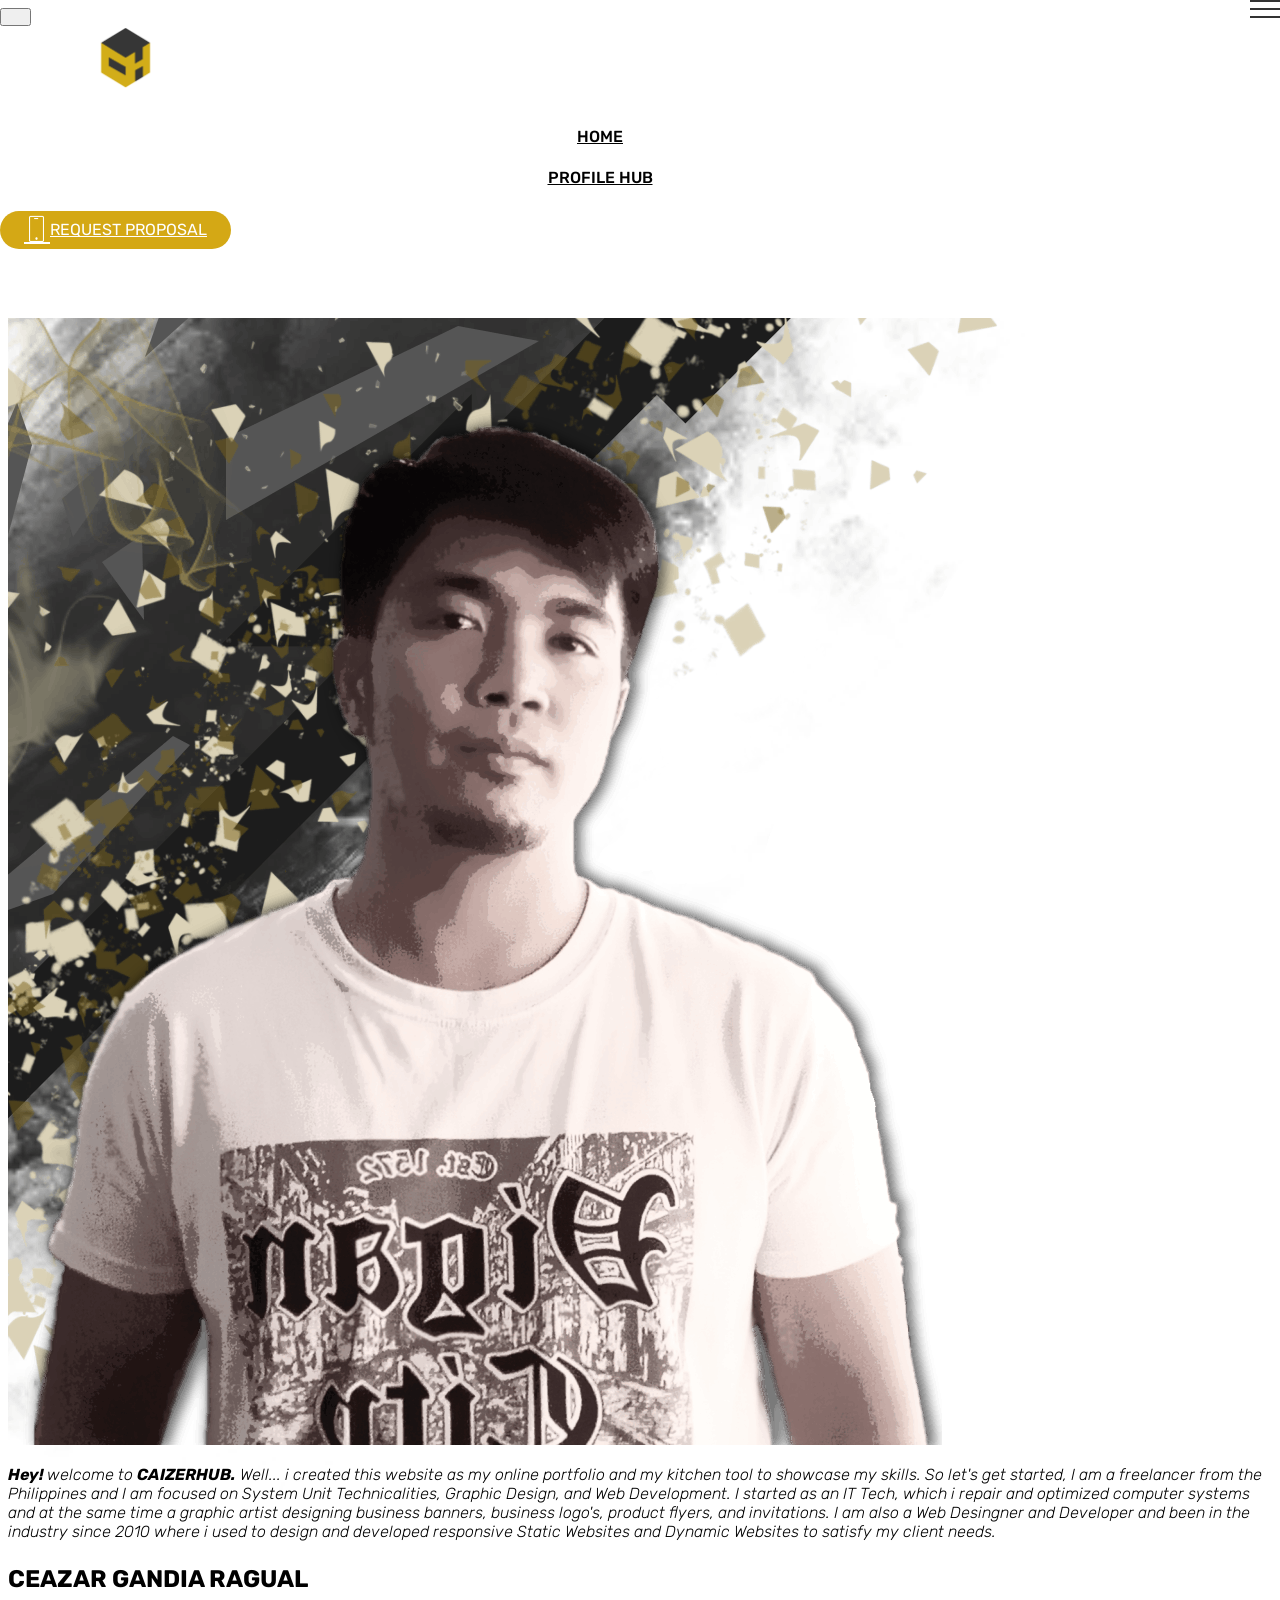
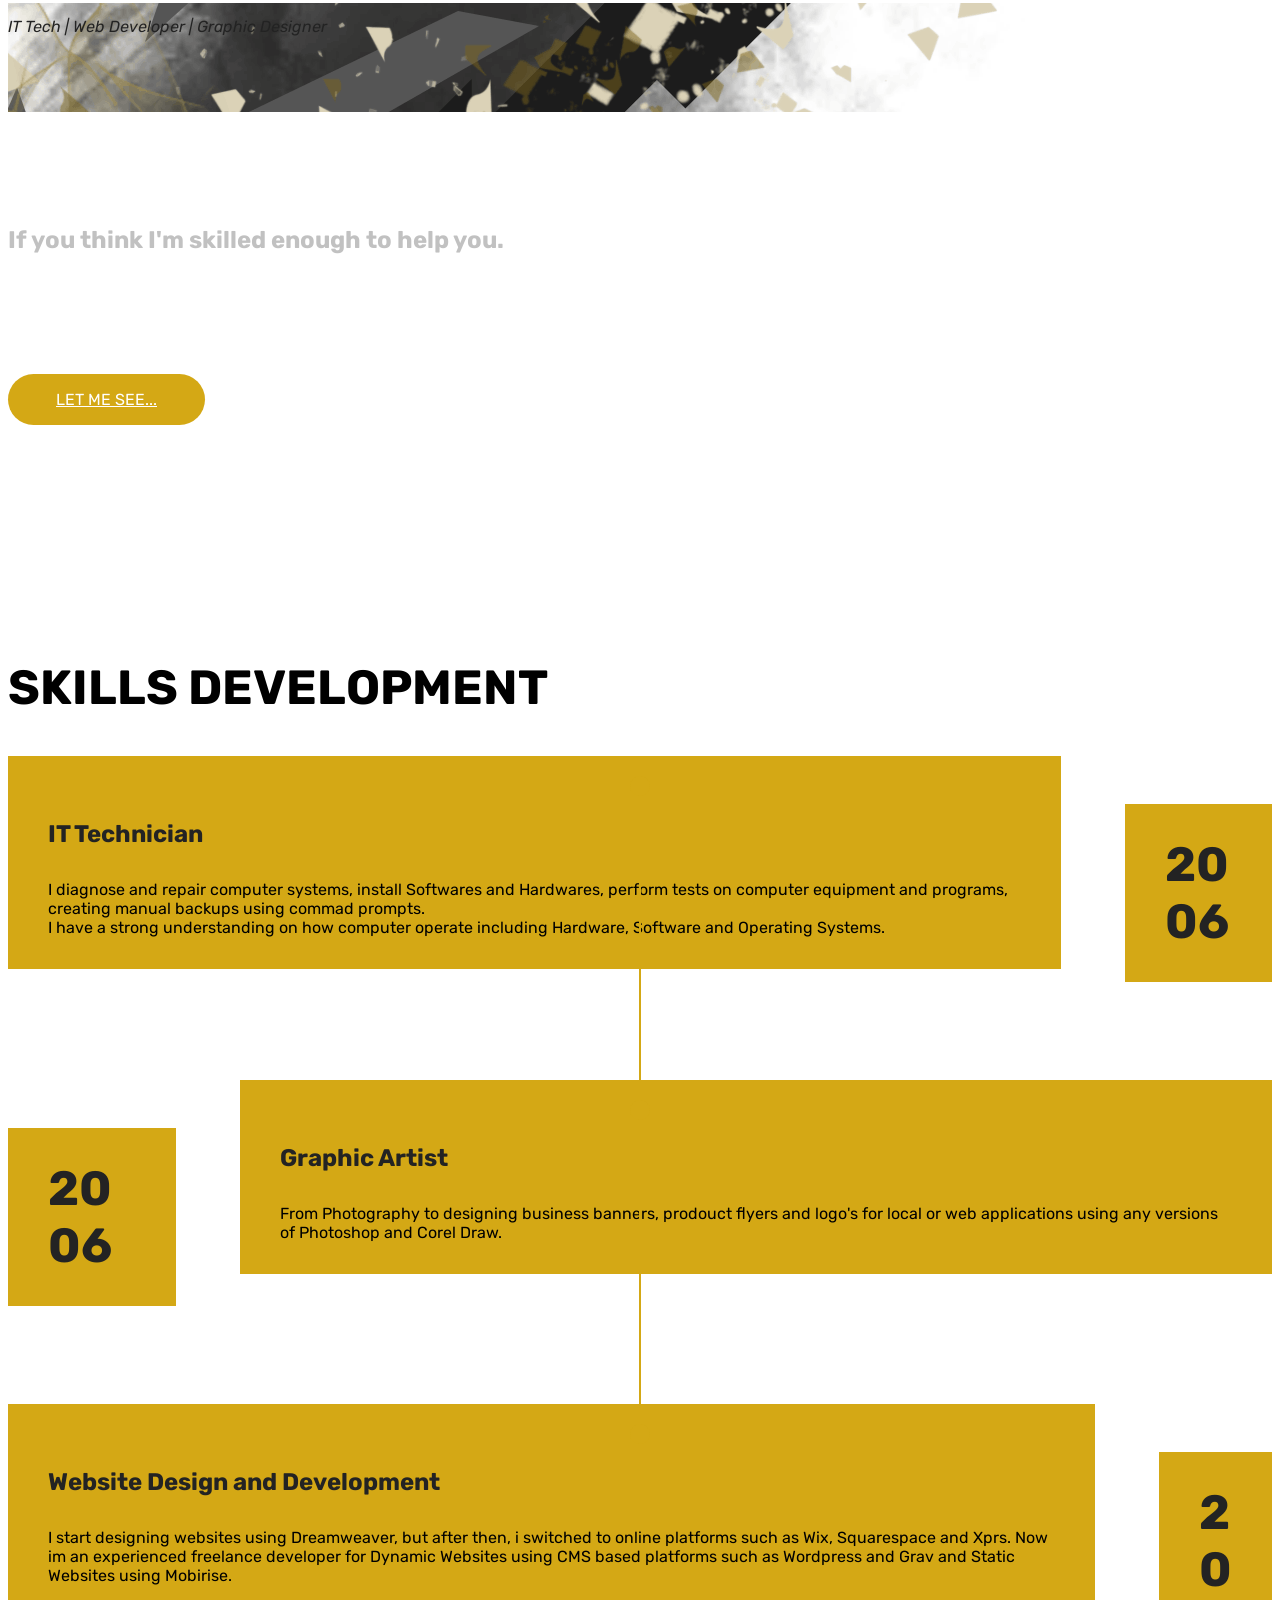
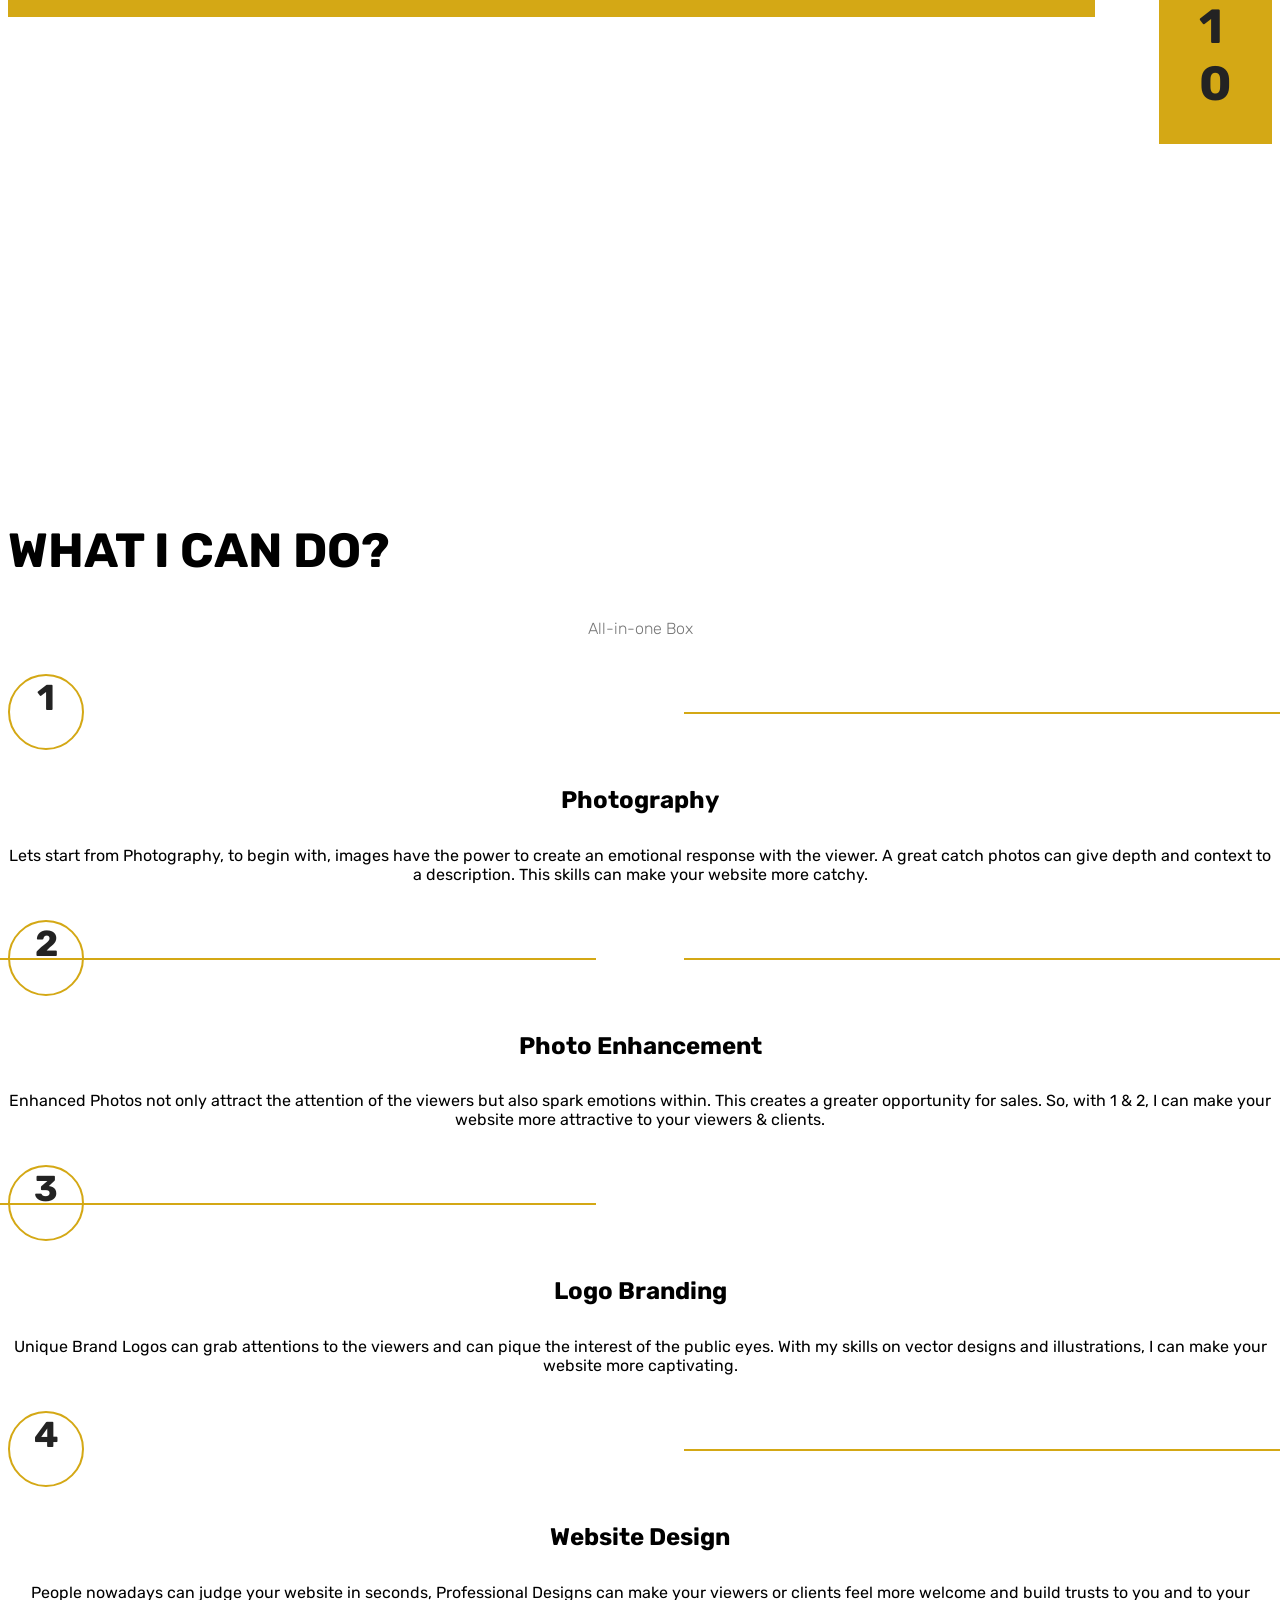
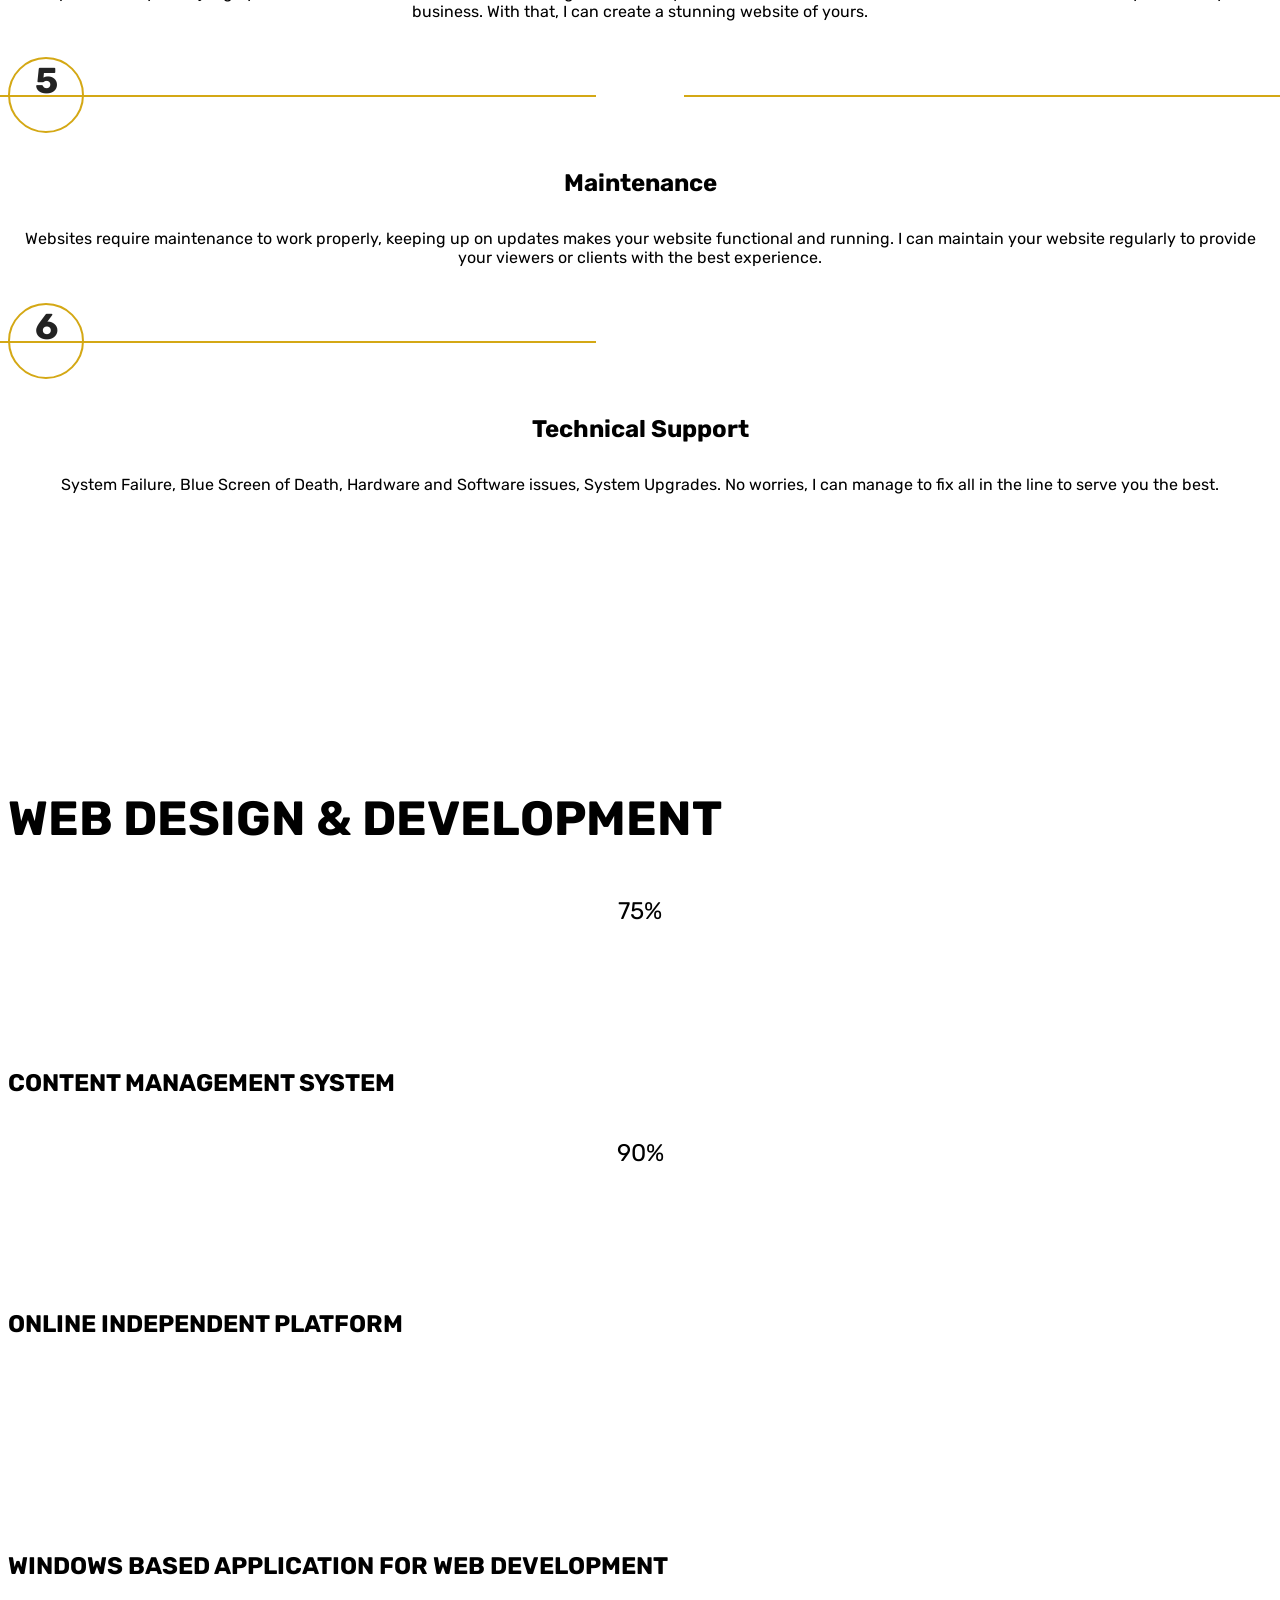
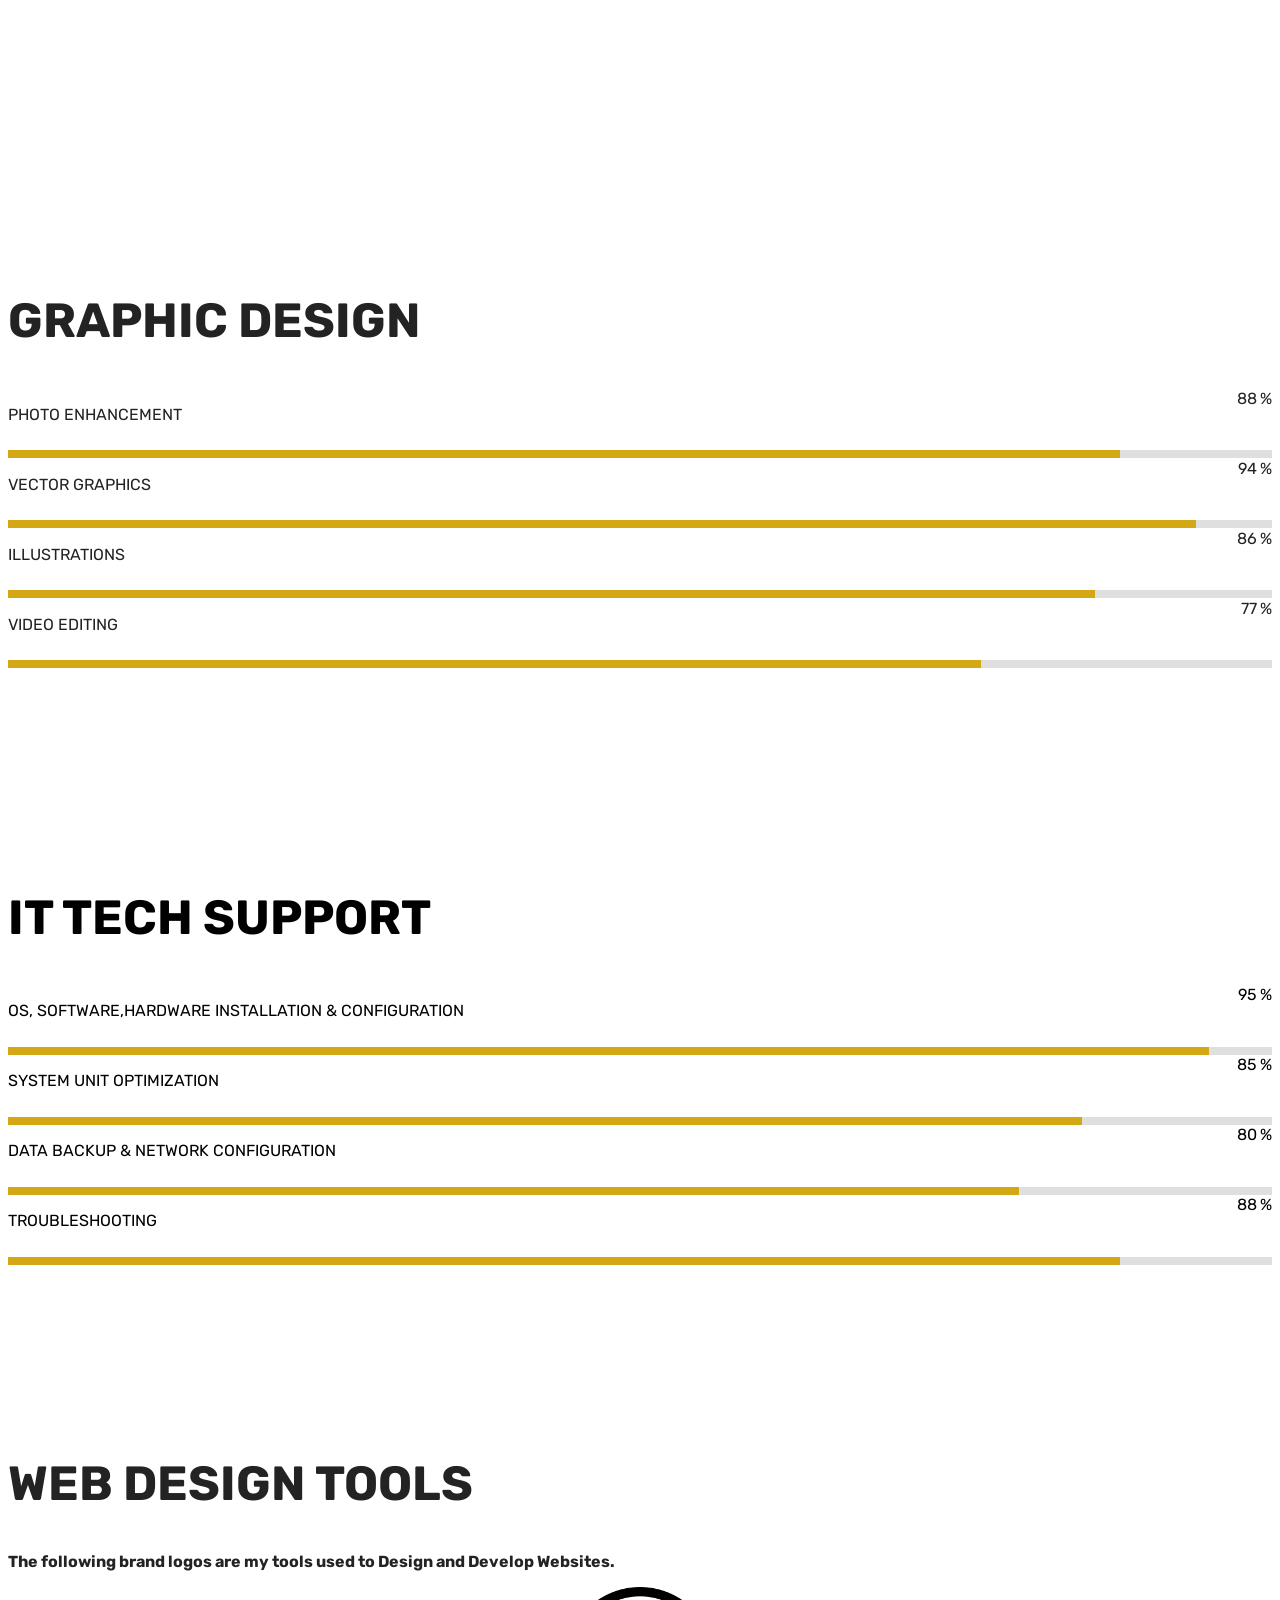
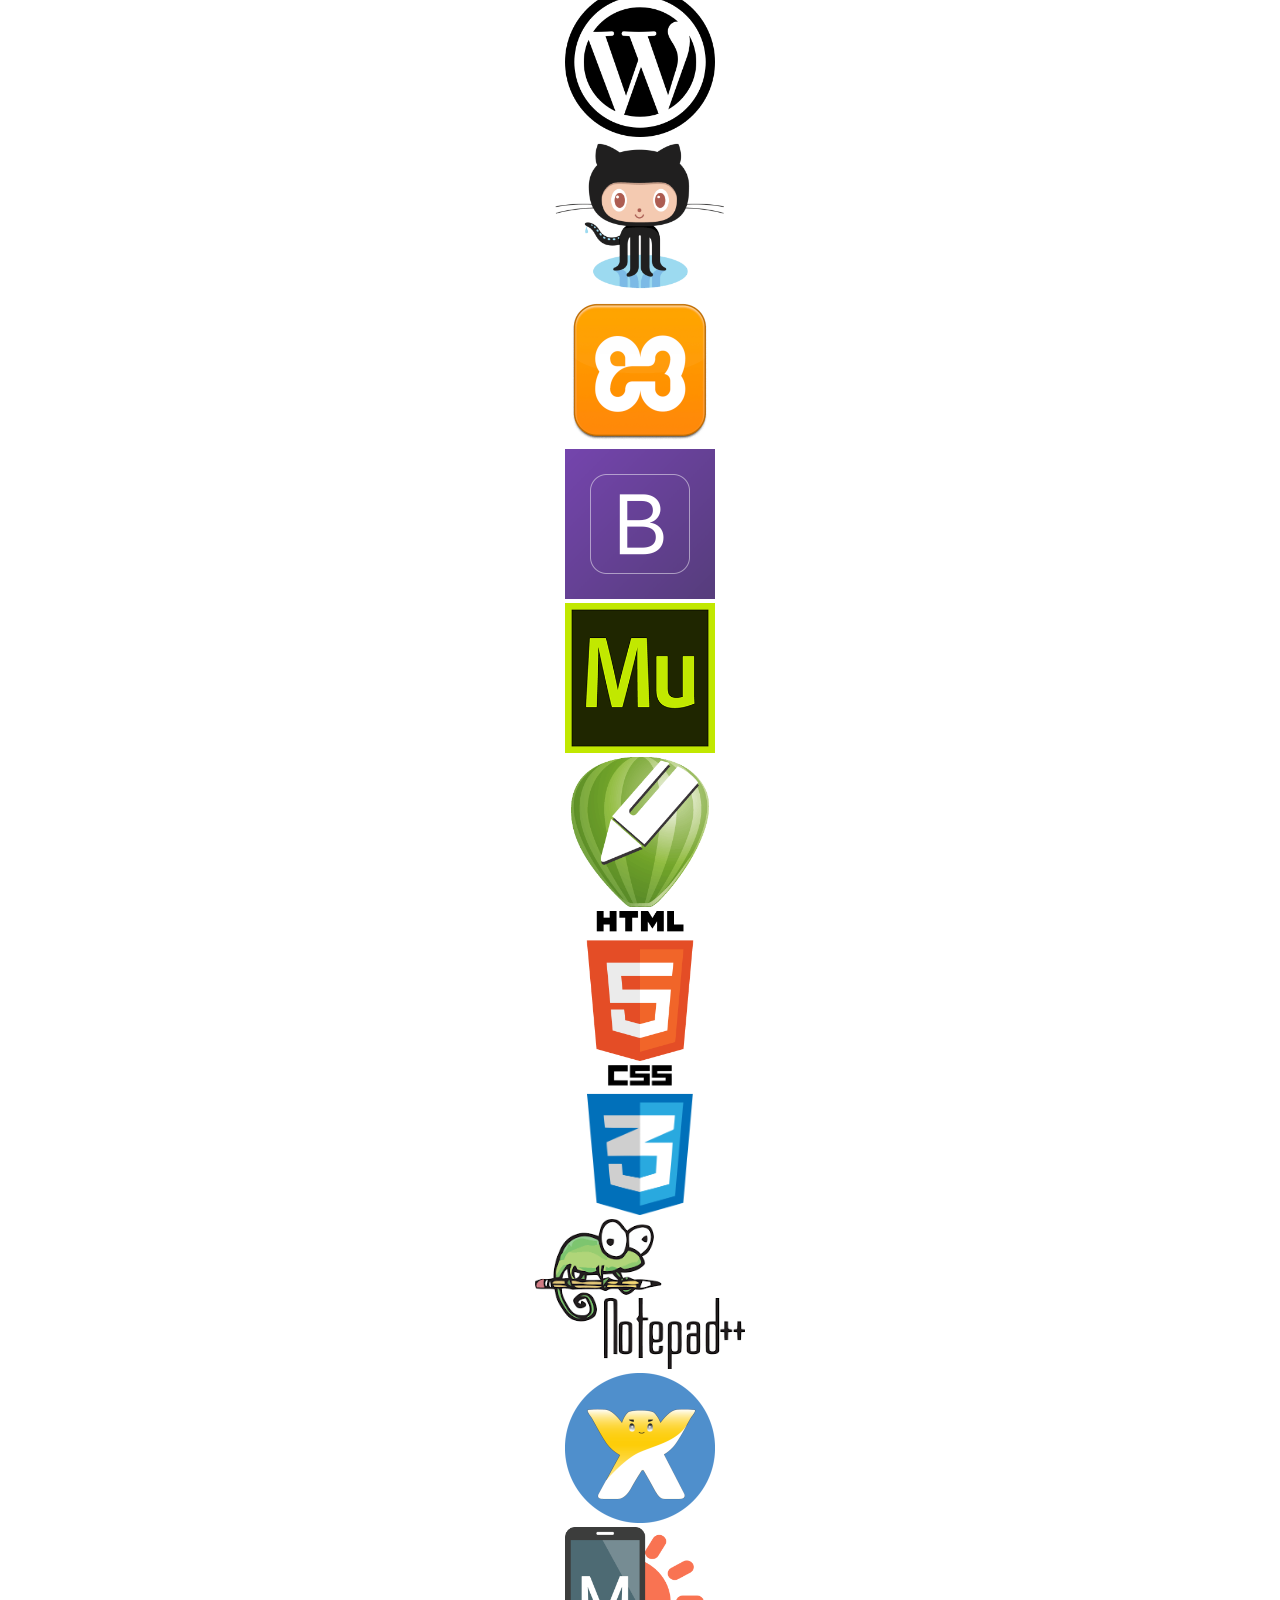
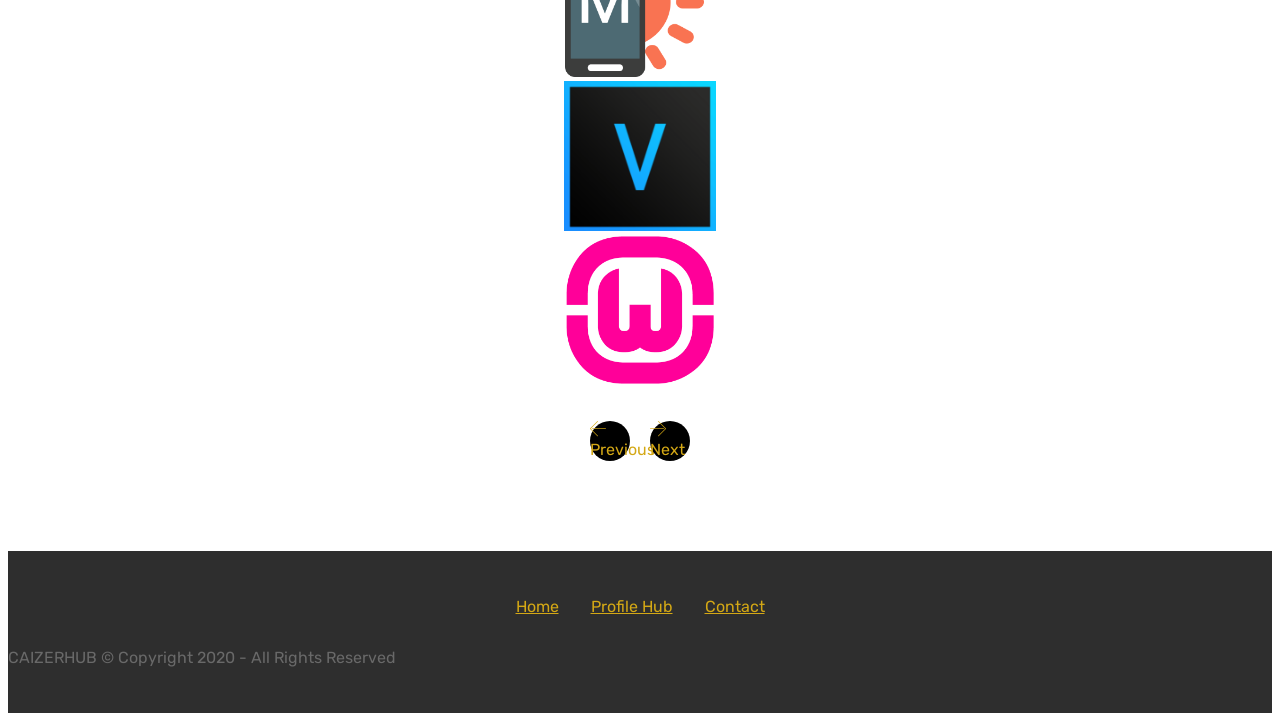
==== commit 71f33d84: "create github pages" ====
--- a/about.html
+++ b/about.html
@@ -31,7 +31,7 @@
 
     
 
-    <nav class="navbar navbar-expand beta-menu navbar-dropdown align-items-center navbar-fixed-top navbar-toggleable-sm bg-color transparent">
+    <nav class="navbar navbar-expand beta-menu navbar-dropdown align-items-center navbar-fixed-top navbar-toggleable-sm">
         <button class="navbar-toggler navbar-toggler-right" type="button" data-toggle="collapse" data-target="#navbarSupportedContent" aria-controls="navbarSupportedContent" aria-expanded="false" aria-label="Toggle navigation">
             <div class="hamburger">
                 <span></span>
@@ -52,7 +52,7 @@
         </div>
         <div class="collapse navbar-collapse" id="navbarSupportedContent">
             <ul class="navbar-nav nav-dropdown" data-app-modern-menu="true"><li class="nav-item"><a class="nav-link link text-black display-4" href="index.html#slider1-21" aria-expanded="false">HOME</a></li><li class="nav-item dropdown">
-                    <a class="nav-link link text-black dropdown-toggle display-4" href="about.html#testimonials2-34" aria-expanded="true" data-toggle="dropdown-submenu">PROFILE HUB</a><div class="dropdown-menu"><a class="text-black dropdown-item display-4" href="about.html#testimonials2-34" aria-expanded="false">ABOUT ME</a><a class="text-black dropdown-item display-4" href="about.html#timeline1-38" aria-expanded="false">SKILLS</a><a class="text-black dropdown-item display-4" href="about.html#clients-3a" aria-expanded="false">TOOLS</a></div>
+                    <a class="nav-link link dropdown-toggle text-black display-4" href="about.html#testimonials2-34" aria-expanded="false" data-toggle="dropdown-submenu">PROFILE HUB</a><div class="dropdown-menu"><a class="dropdown-item text-black display-4" href="about.html#testimonials2-34" aria-expanded="false">ABOUT ME</a><a class="dropdown-item text-black display-4" href="about.html#timeline1-38" aria-expanded="false">SKILLS</a><a class="dropdown-item text-black display-4" href="about.html#clients-3a" aria-expanded="false">TOOLS</a></div>
                 </li></ul>
             <div class="navbar-buttons mbr-section-btn"><a class="btn btn-sm btn-primary display-4" href="page2.html#form4-43">
                     <span class="btn-icon mbri-mobile mbr-iconfont mbr-iconfont-btn">
@@ -61,7 +61,7 @@
     </nav>
 </section>
 
-<section class="engine"><a href="https://mobirise.info/r">free bootstrap templates</a></section><section class="mbr-section info1 cid-rYWbNLZfHp" id="info1-3l">
+<section class="engine"><a href="https://mobirise.info/u">bootstrap website templates</a></section><section class="mbr-section info1 cid-rYWbNLZfHp" id="info1-3l">
 
     
 
@@ -83,8 +83,7 @@
 
     
 
-    <div class="mbr-overlay" style="opacity: 0.2; background-color: rgb(255, 255, 255);">
-    </div>
+    
 
     <div class="container">
         <div class="media-container-row">
--- a/assets/mobirise/css/mbr-additional.css
+++ b/assets/mobirise/css/mbr-additional.css
@@ -1413,6 +1413,11 @@
 @media (min-width: 992px) {
   .cid-rYKUNip4oF .mbr-figure {
     padding-right: 4rem;
+    padding-right: 0;
+    padding-left: 4rem;
+  }
+  .cid-rYKUNip4oF .media-container-row {
+    -webkit-flex-direction: row-reverse;
   }
 }
 @media (max-width: 991px) {
@@ -1420,6 +1425,13 @@
     padding-right: 0;
     padding-bottom: 1rem;
     margin-bottom: 2rem;
+    padding-bottom: 0;
+    margin-bottom: 0;
+    padding-top: 1rem;
+    margin-top: 2rem;
+  }
+  .cid-rYKUNip4oF .media-container-row {
+    -webkit-flex-direction: column-reverse;
   }
 }
 @media (max-width: 300px) {
--- a/assets/mobirise/css/mbr-additional.css
+++ b/assets/mobirise/css/mbr-additional.css
@@ -1413,6 +1413,11 @@
 @media (min-width: 992px) {
   .cid-rYKUNip4oF .mbr-figure {
     padding-right: 4rem;
+    padding-right: 0;
+    padding-left: 4rem;
+  }
+  .cid-rYKUNip4oF .media-container-row {
+    -webkit-flex-direction: row-reverse;
   }
 }
 @media (max-width: 991px) {
@@ -1420,6 +1425,13 @@
     padding-right: 0;
     padding-bottom: 1rem;
     margin-bottom: 2rem;
+    padding-bottom: 0;
+    margin-bottom: 0;
+    padding-top: 1rem;
+    margin-top: 2rem;
+  }
+  .cid-rYKUNip4oF .media-container-row {
+    -webkit-flex-direction: column-reverse;
   }
 }
 @media (max-width: 300px) {
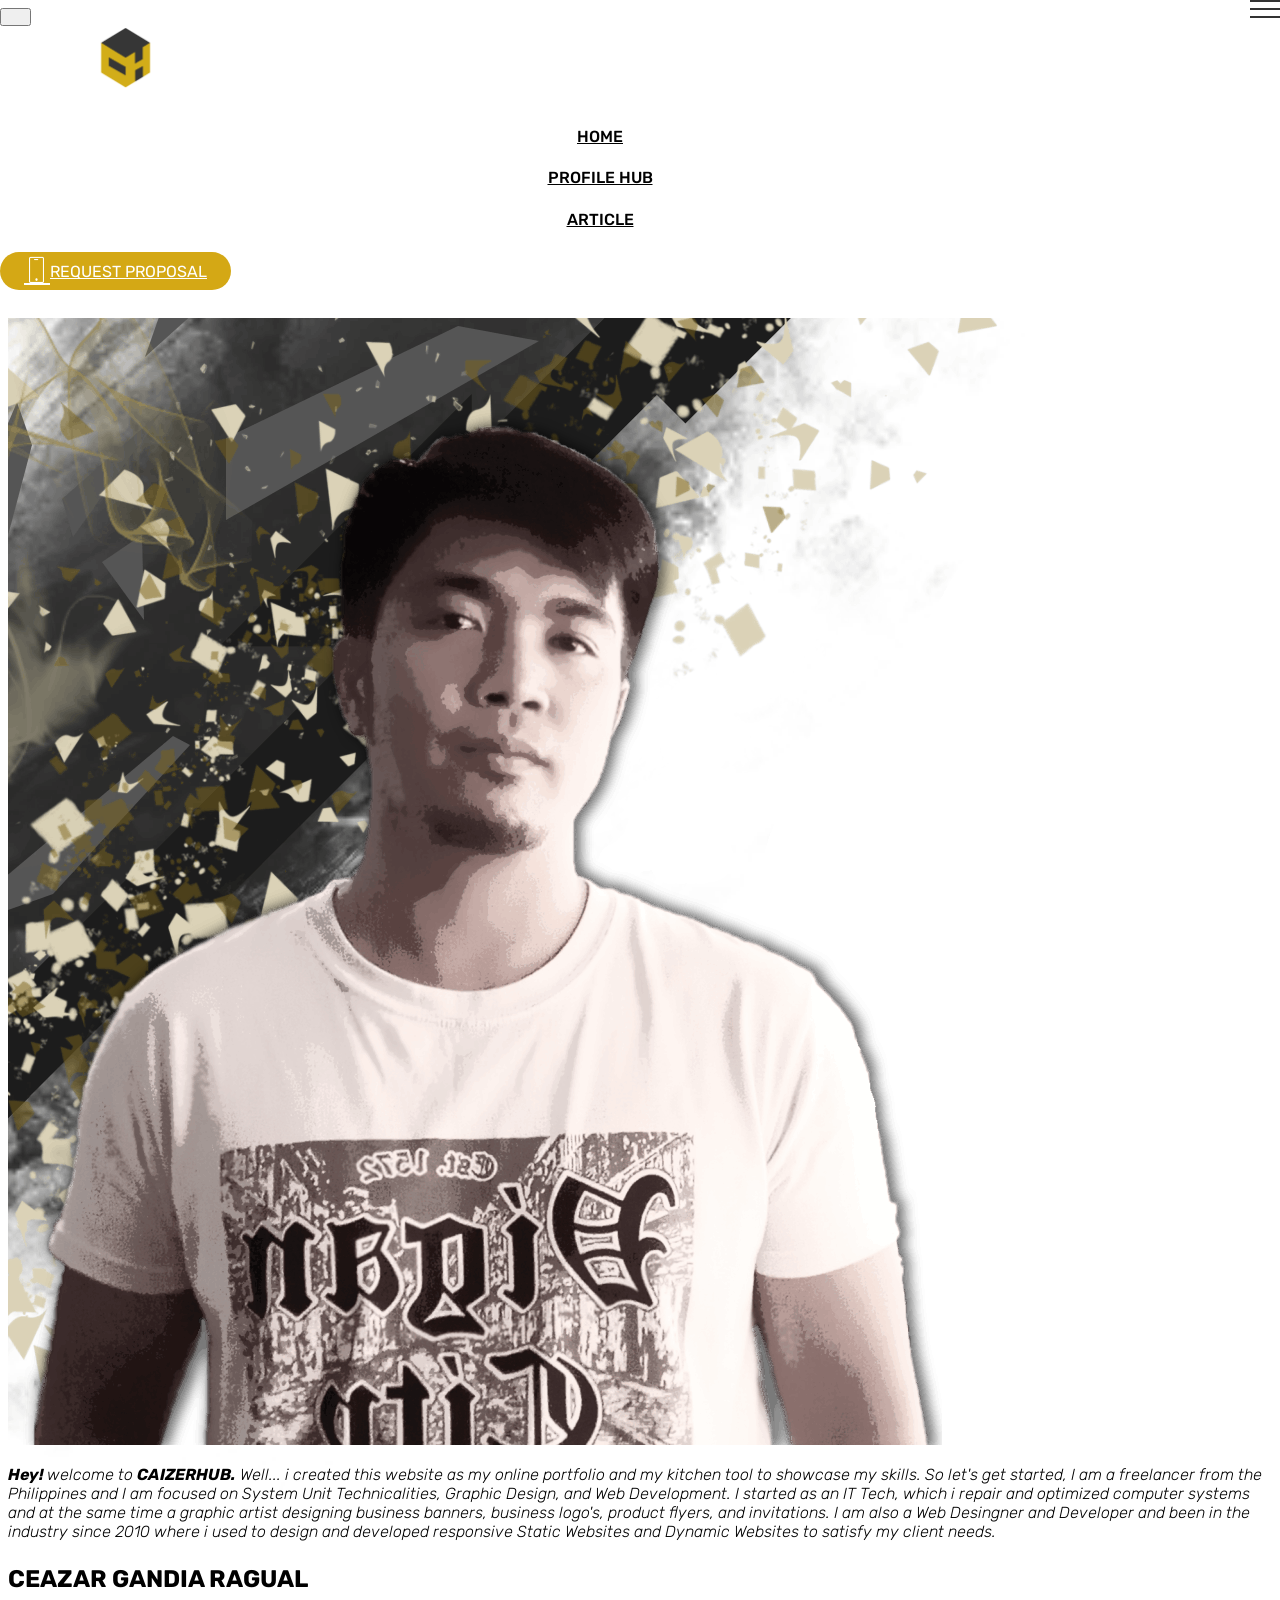
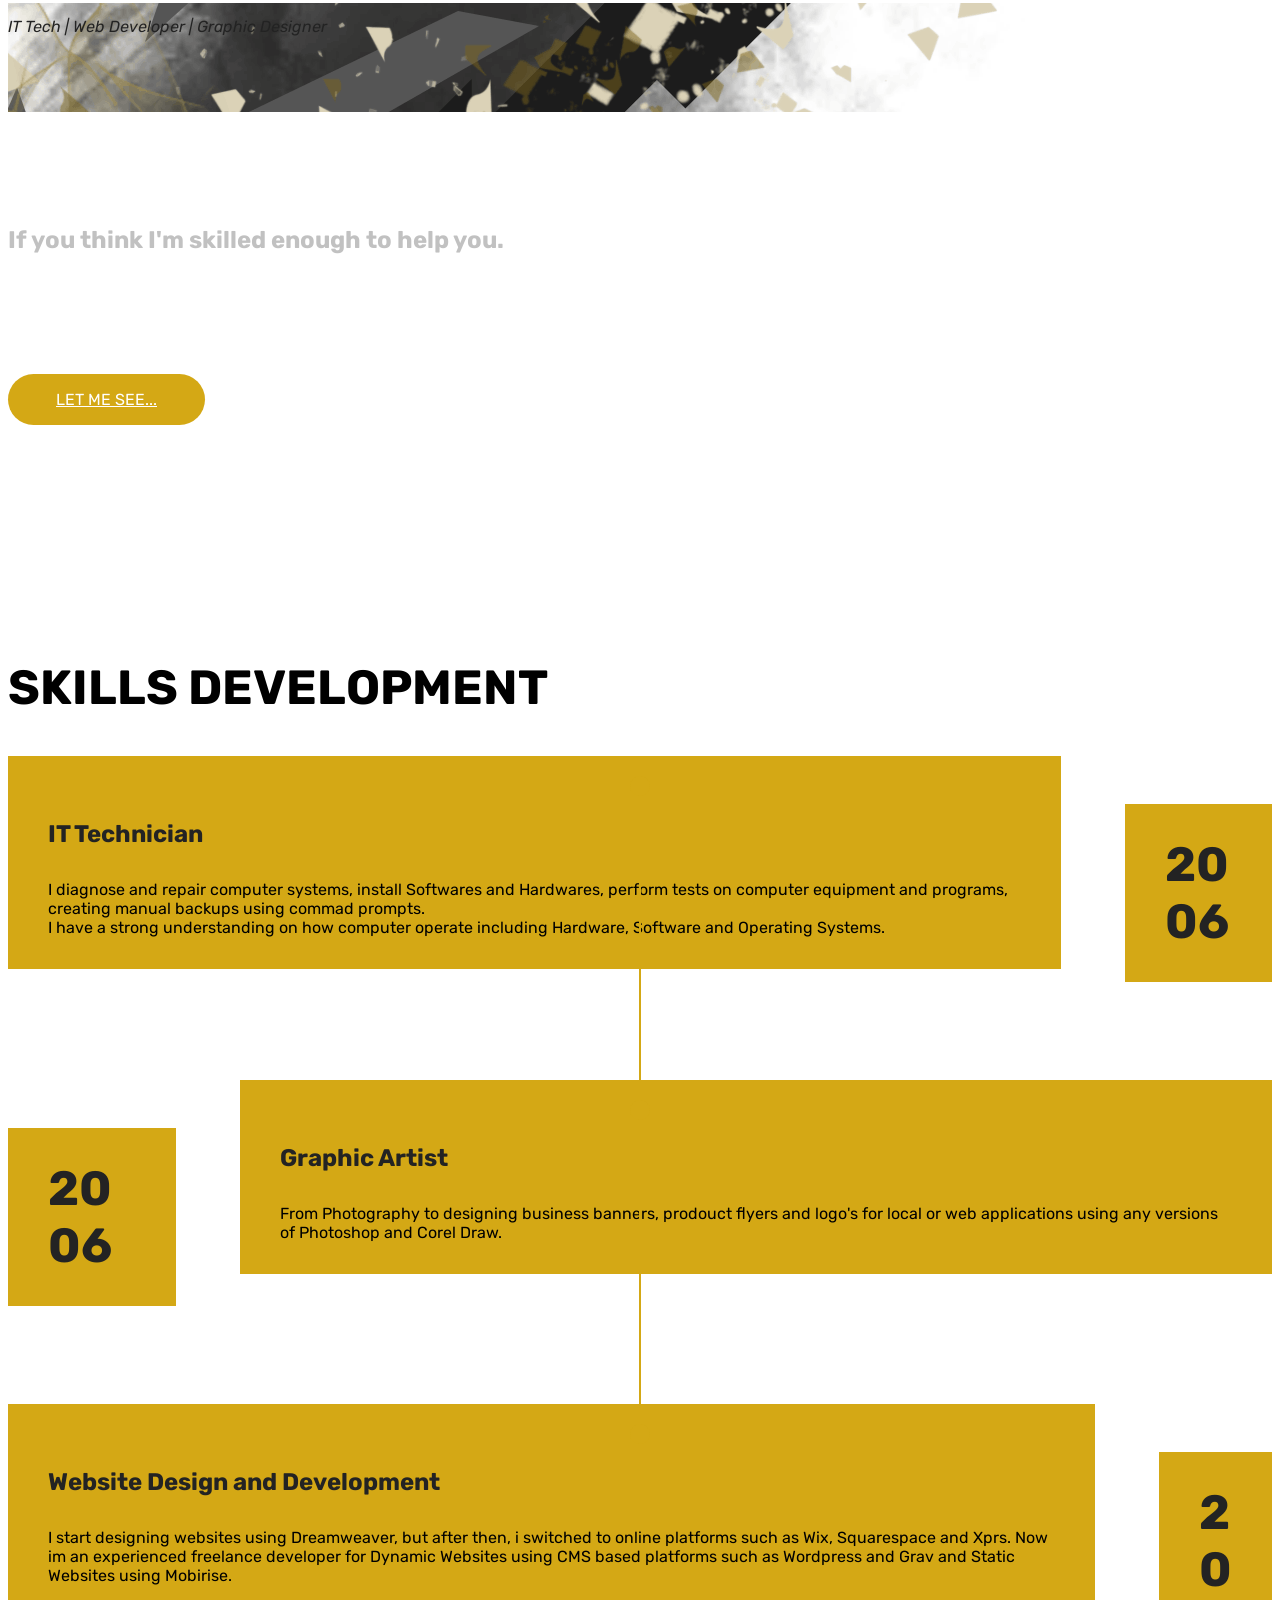
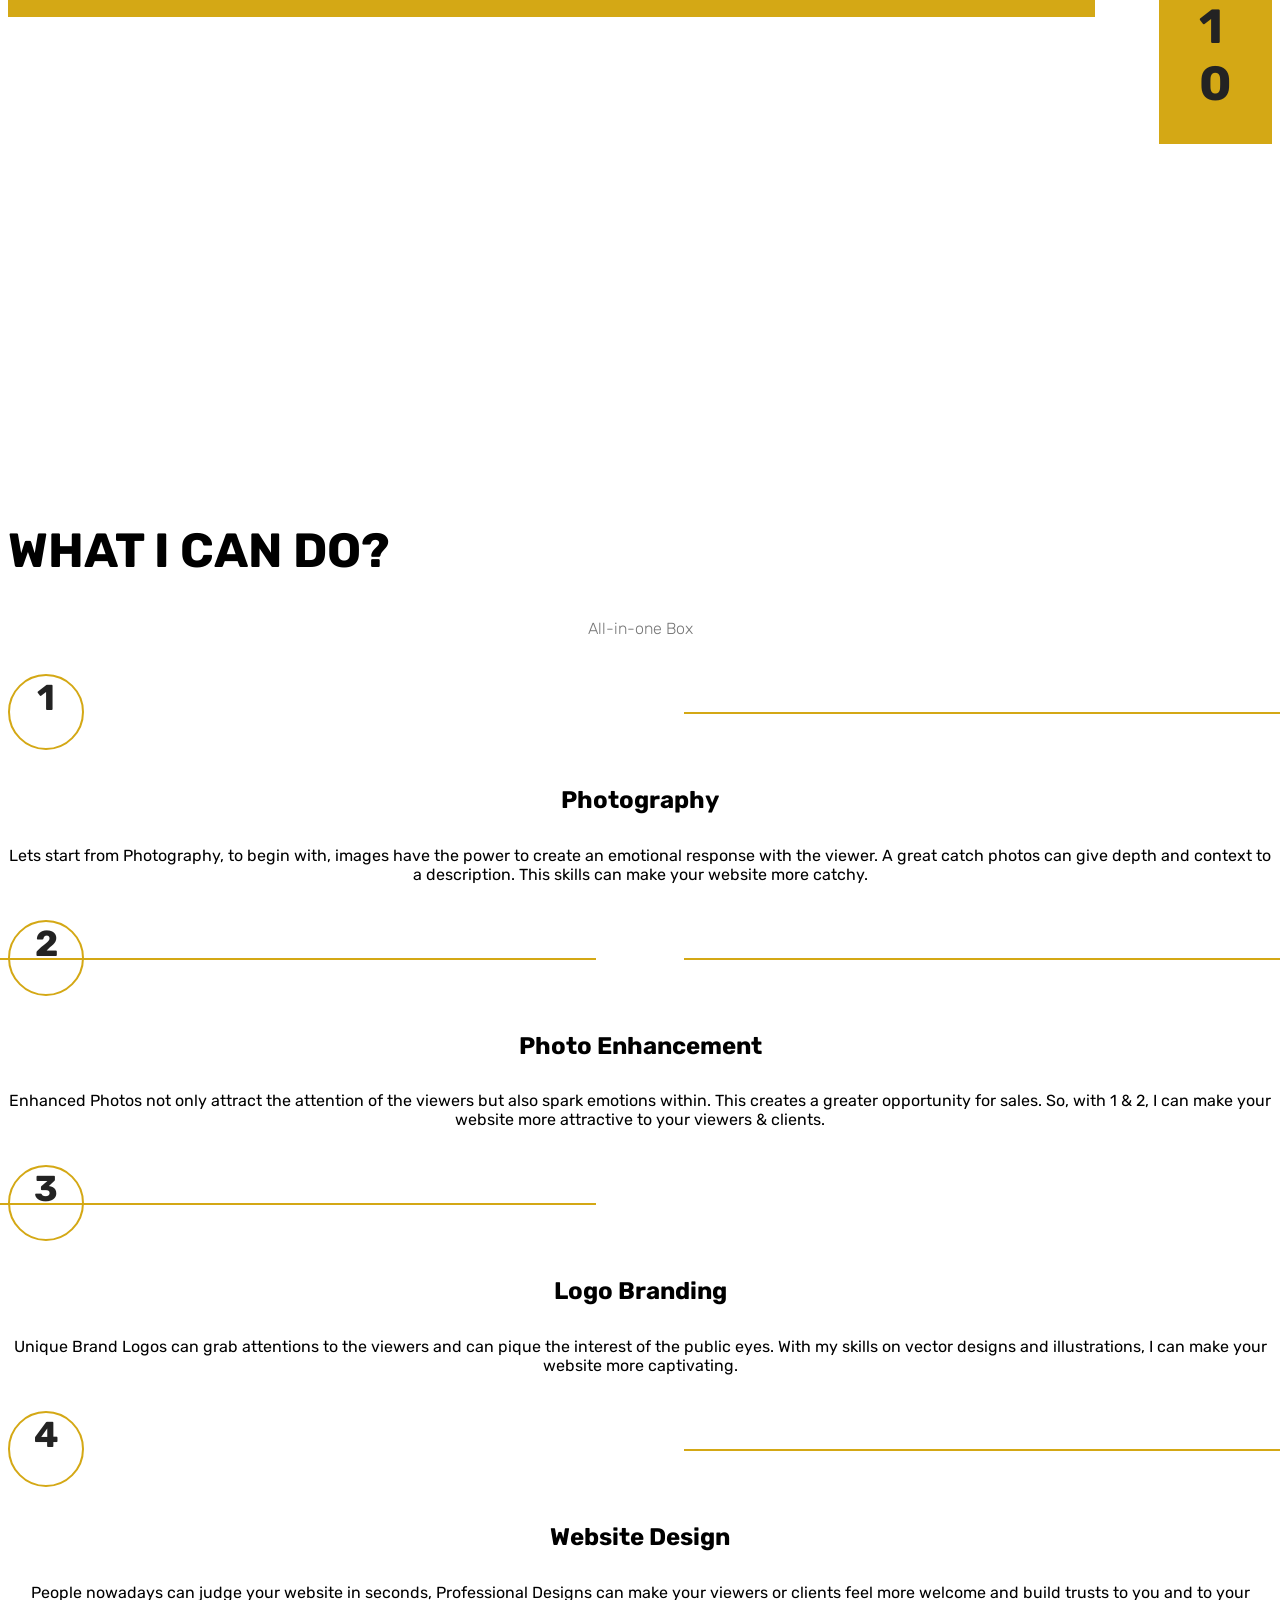
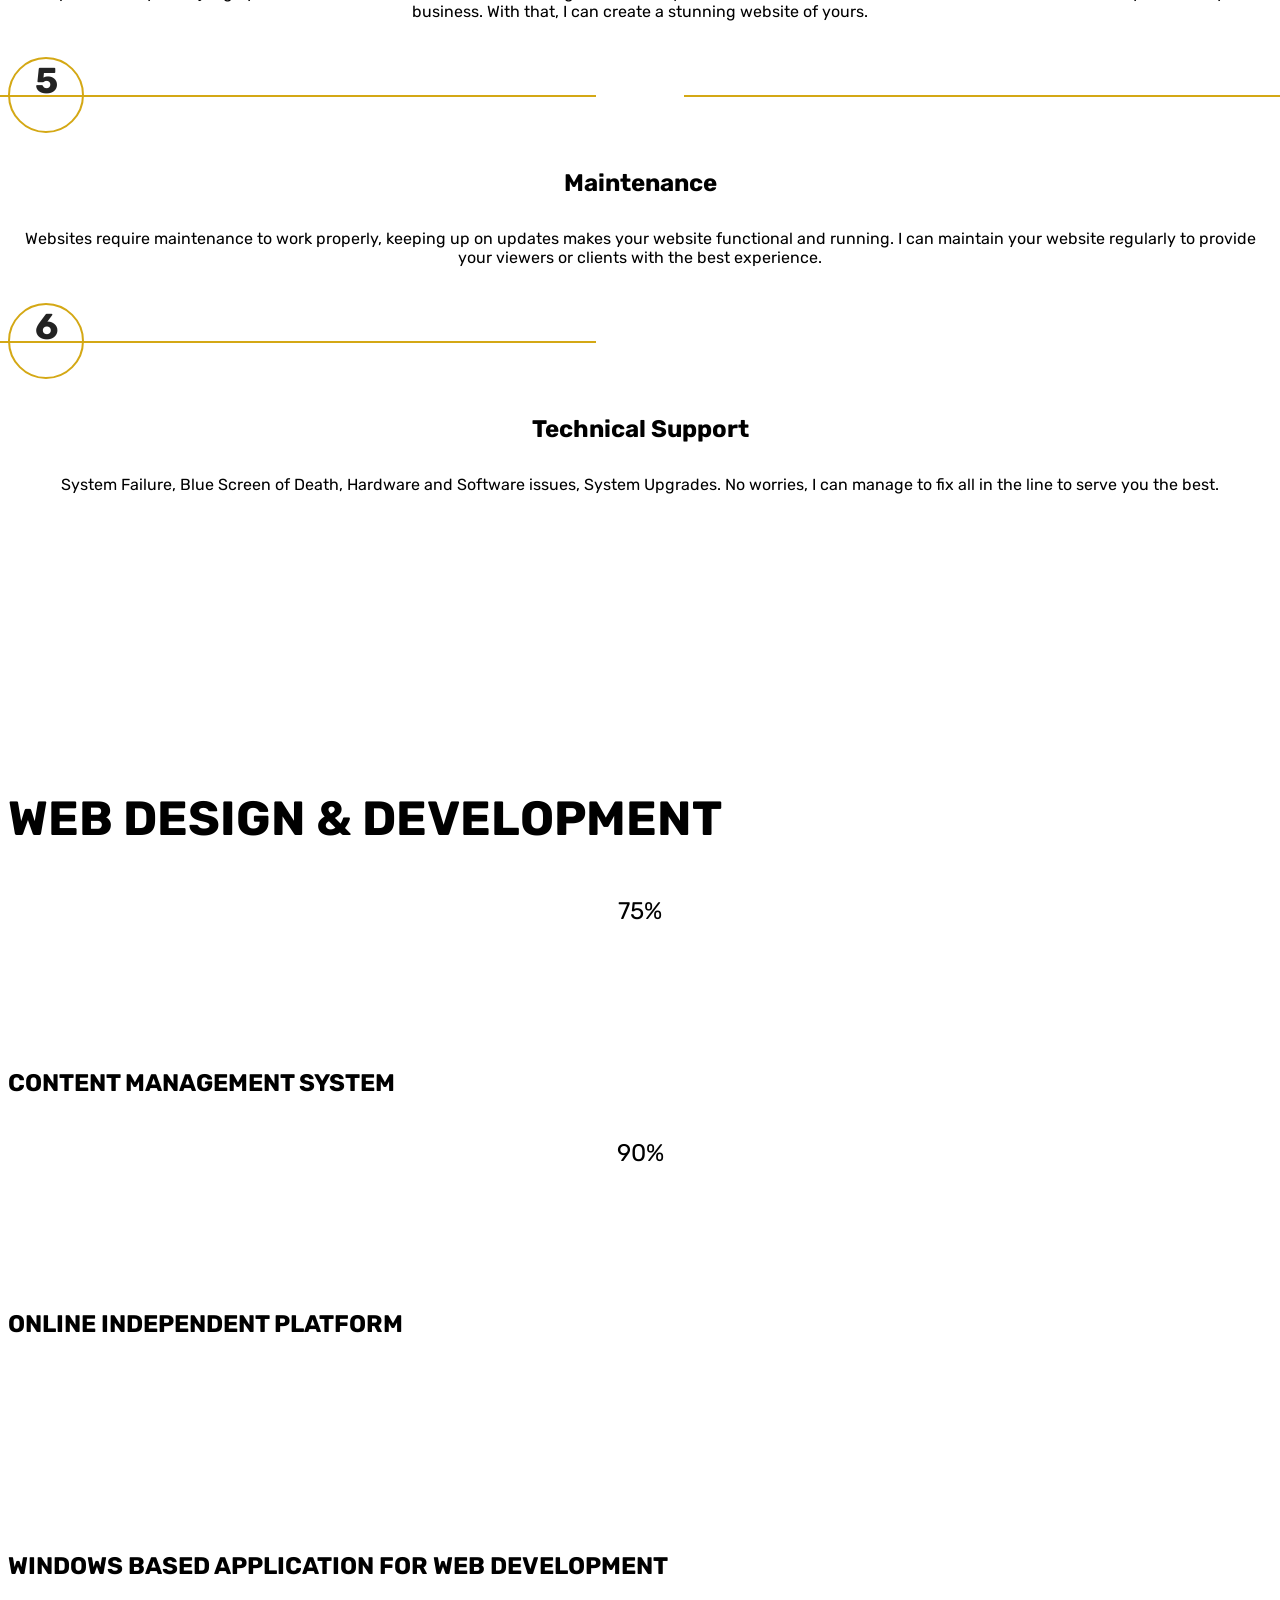
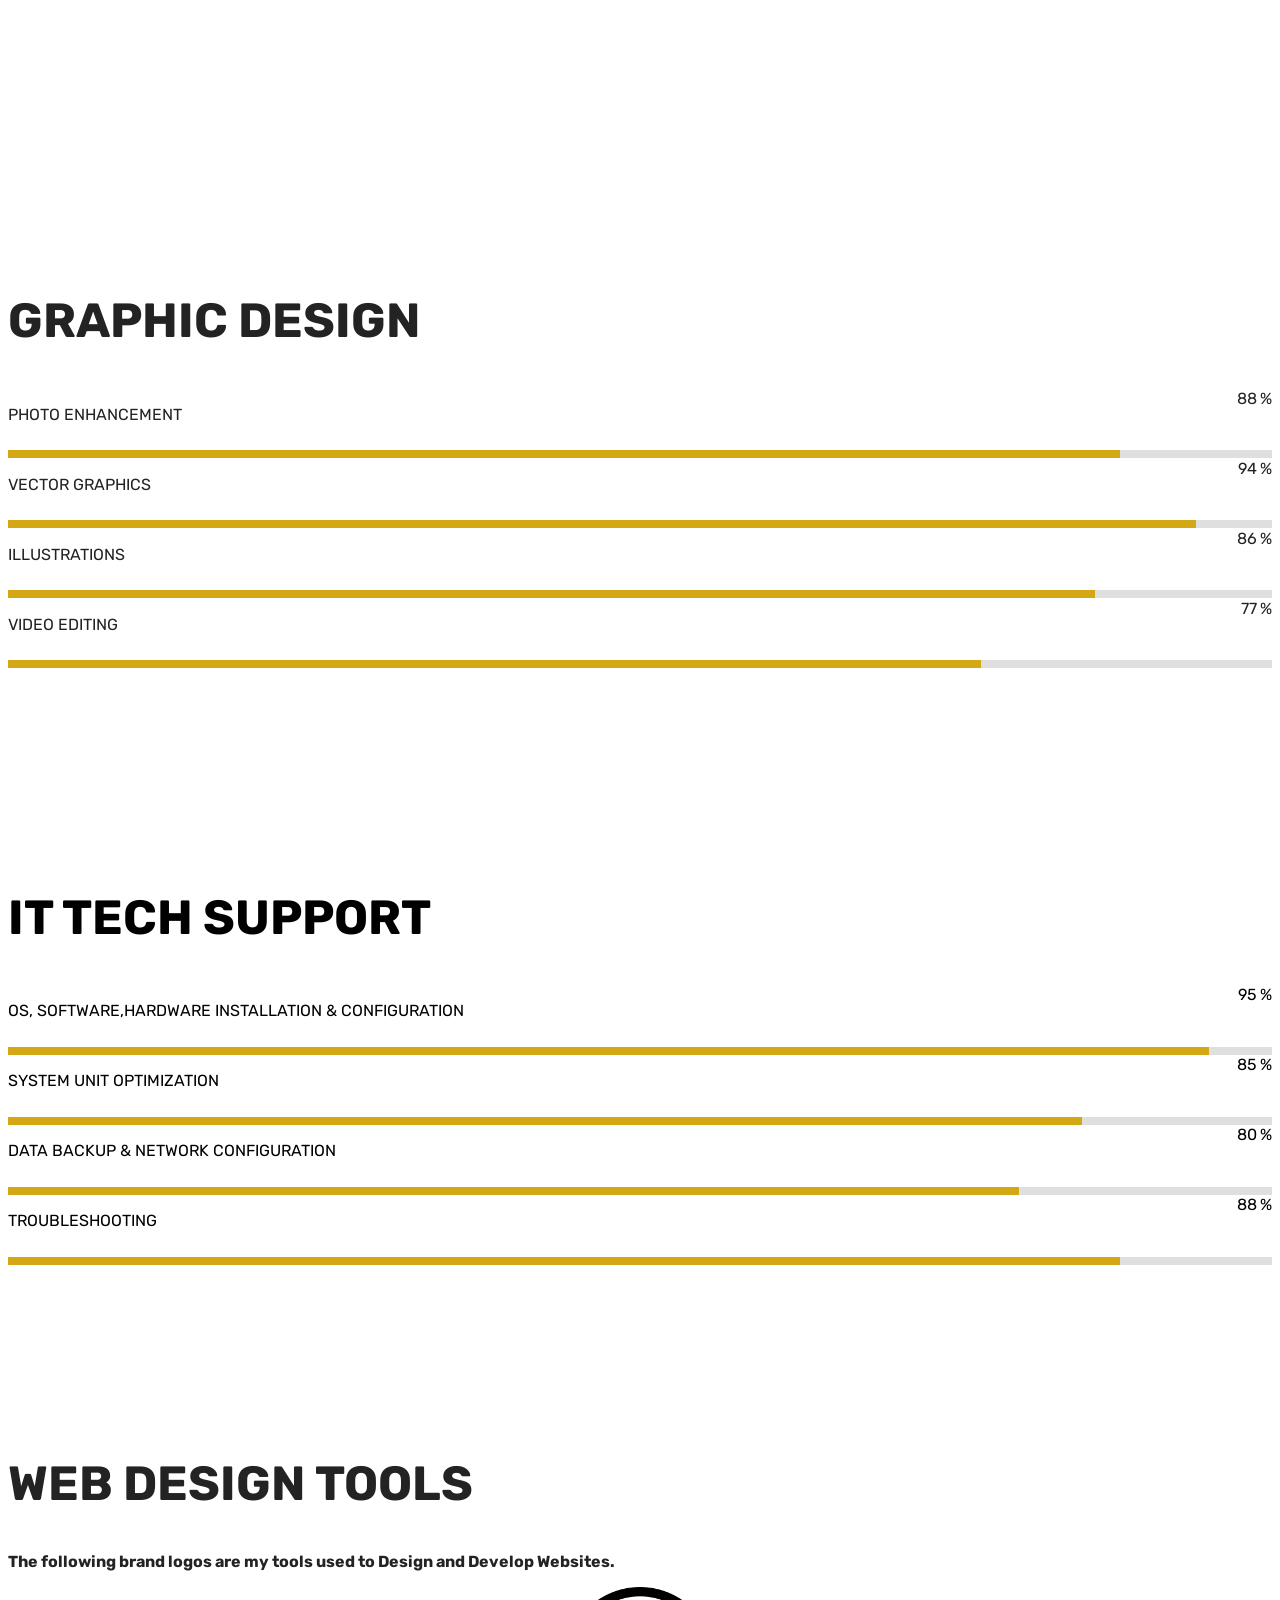
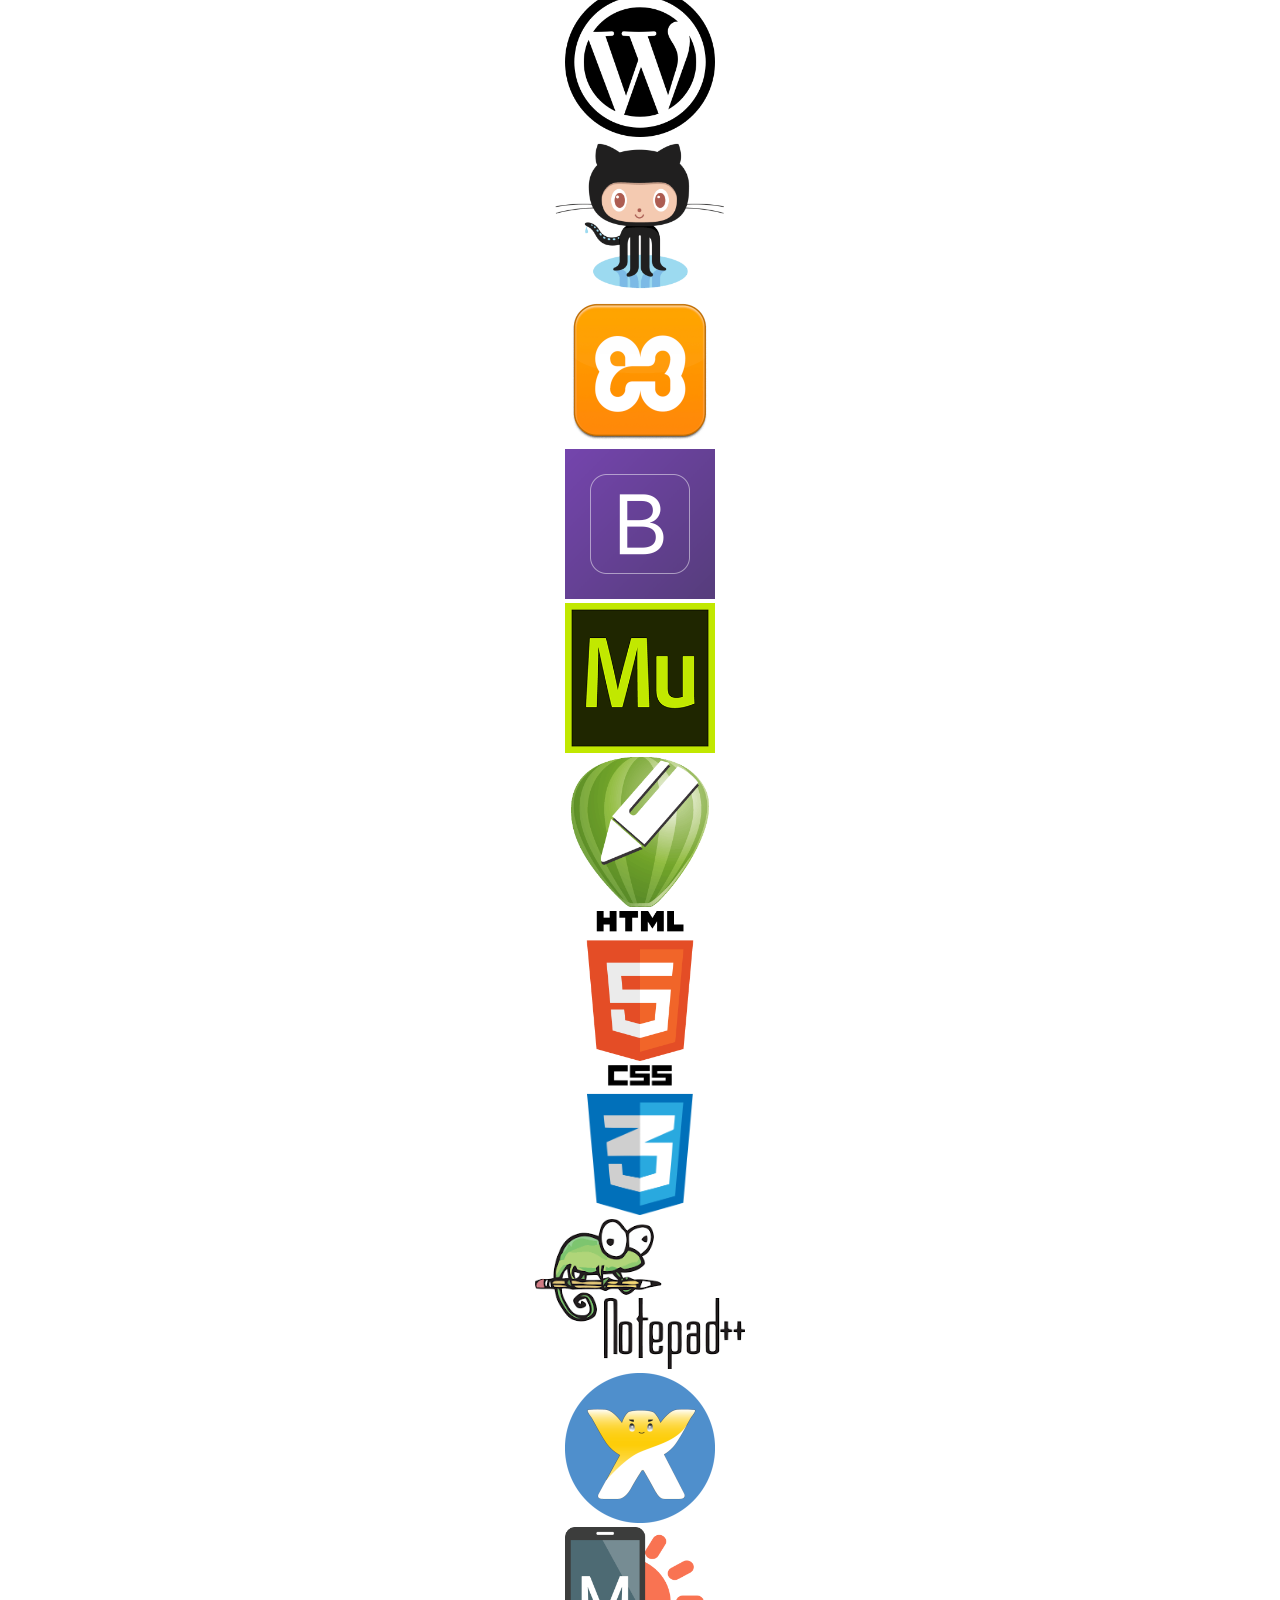
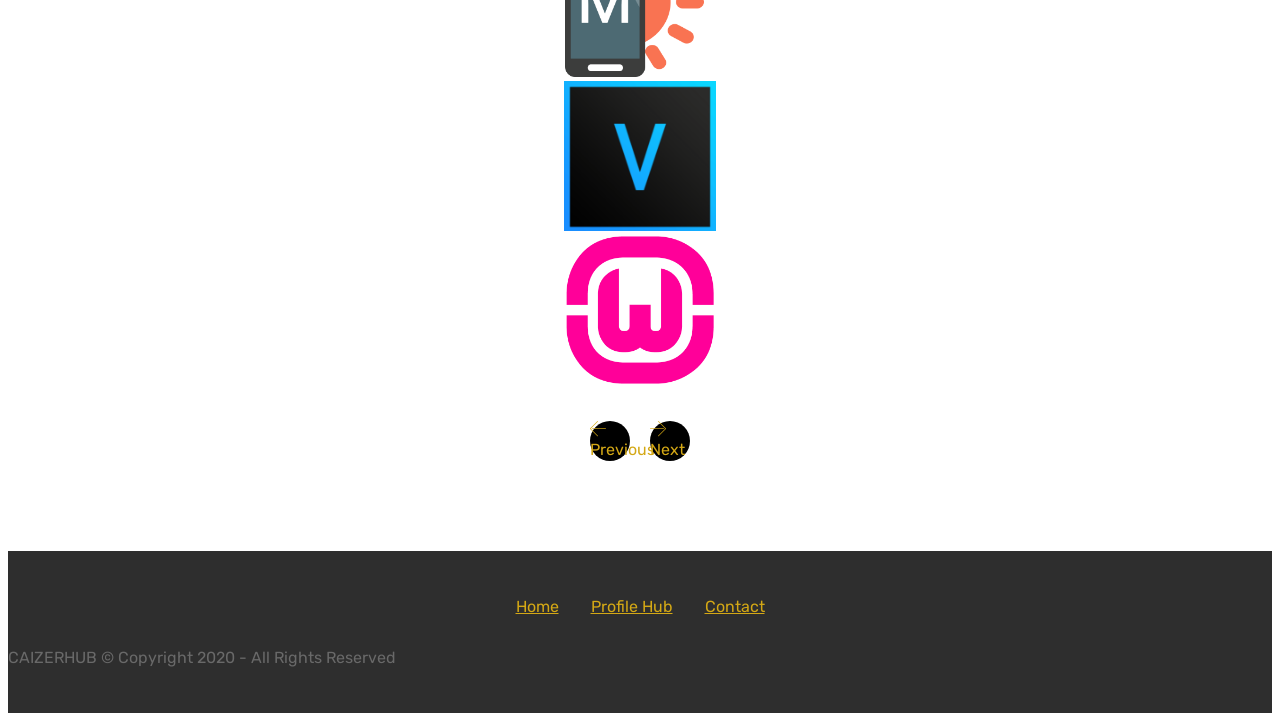
==== commit 08d67834: "create github pages" ====
--- a/about.html
+++ b/about.html
@@ -53,7 +53,7 @@
         <div class="collapse navbar-collapse" id="navbarSupportedContent">
             <ul class="navbar-nav nav-dropdown" data-app-modern-menu="true"><li class="nav-item"><a class="nav-link link text-black display-4" href="index.html#slider1-21" aria-expanded="false">HOME</a></li><li class="nav-item dropdown">
                     <a class="nav-link link dropdown-toggle text-black display-4" href="about.html#testimonials2-34" aria-expanded="false" data-toggle="dropdown-submenu">PROFILE HUB</a><div class="dropdown-menu"><a class="dropdown-item text-black display-4" href="about.html#testimonials2-34" aria-expanded="false">ABOUT ME</a><a class="dropdown-item text-black display-4" href="about.html#timeline1-38" aria-expanded="false">SKILLS</a><a class="dropdown-item text-black display-4" href="about.html#clients-3a" aria-expanded="false">TOOLS</a></div>
-                </li></ul>
+                </li><li class="nav-item"><a class="nav-link link text-black display-4" href="page4.html#services5-58" aria-expanded="false">ARTICLE</a></li></ul>
             <div class="navbar-buttons mbr-section-btn"><a class="btn btn-sm btn-primary display-4" href="page2.html#form4-43">
                     <span class="btn-icon mbri-mobile mbr-iconfont mbr-iconfont-btn">
                     </span>REQUEST PROPOSAL</a></div>
@@ -61,7 +61,7 @@
     </nav>
 </section>
 
-<section class="engine"><a href="https://mobirise.info/u">bootstrap website templates</a></section><section class="mbr-section info1 cid-rYWbNLZfHp" id="info1-3l">
+<section class="engine"><a href="https://mobirise.info/b">how to create a site</a></section><section class="mbr-section info1 cid-rYWbNLZfHp" id="info1-3l">
 
     
 
--- a/assets/mobirise/css/mbr-additional.css
+++ b/assets/mobirise/css/mbr-additional.css
@@ -1546,6 +1546,213 @@
 .cid-rYQIYtGAxk .mbr-section-btn {
   text-align: left;
 }
+.cid-rZ2BBXrgzu {
+  padding-top: 90px;
+  padding-bottom: 90px;
+  background-color: #ffffff;
+}
+.cid-rZ2BBXrgzu .carousel-control {
+  background: #000;
+}
+.cid-rZ2BBXrgzu .mbr-section-subtitle {
+  color: #767676;
+}
+.cid-rZ2BBXrgzu .carousel-item {
+  -webkit-justify-content: center;
+  justify-content: center;
+}
+.cid-rZ2BBXrgzu .carousel-item .media-container-row {
+  -webkit-flex-grow: 1;
+  flex-grow: 1;
+}
+.cid-rZ2BBXrgzu .carousel-item .wrap-img {
+  text-align: center;
+}
+.cid-rZ2BBXrgzu .carousel-item .wrap-img img {
+  max-height: 150px;
+  width: auto;
+  max-width: 100%;
+}
+.cid-rZ2BBXrgzu .carousel-controls {
+  display: flex;
+  -webkit-justify-content: center;
+  justify-content: center;
+}
+.cid-rZ2BBXrgzu .carousel-controls .carousel-control {
+  background: #000;
+  border-radius: 50%;
+  position: static;
+  width: 40px;
+  height: 40px;
+  margin-top: 2rem;
+  border-width: 1px;
+}
+.cid-rZ2BBXrgzu .carousel-controls .carousel-control.carousel-control-prev {
+  left: auto;
+  margin-right: 20px;
+  margin-left: 0;
+}
+.cid-rZ2BBXrgzu .carousel-controls .carousel-control.carousel-control-next {
+  right: auto;
+  margin-right: 0;
+}
+.cid-rZ2BBXrgzu .carousel-controls .carousel-control .mbr-iconfont {
+  font-size: 1rem;
+}
+.cid-rZ2BBXrgzu .cloneditem-1,
+.cid-rZ2BBXrgzu .cloneditem-2,
+.cid-rZ2BBXrgzu .cloneditem-3,
+.cid-rZ2BBXrgzu .cloneditem-4,
+.cid-rZ2BBXrgzu .cloneditem-5 {
+  display: none;
+}
+.cid-rZ2BBXrgzu .col-lg-15 {
+  -webkit-box-flex: 0;
+  -ms-flex: 0 0 100%;
+  -webkit-flex: 0 0 100%;
+  flex: 0 0 100%;
+  max-width: 100%;
+  position: relative;
+  min-height: 1px;
+  padding-right: 10px;
+  padding-left: 10px;
+  width: 100%;
+}
+@media (min-width: 992px) {
+  .cid-rZ2BBXrgzu .col-lg-15 {
+    -ms-flex: 0 0 20%;
+    -webkit-flex: 0 0 20%;
+    flex: 0 0 20%;
+    max-width: 20%;
+    width: 20%;
+  }
+  .cid-rZ2BBXrgzu .carousel-inner.slides2 > .carousel-item.active.carousel-item-right,
+  .cid-rZ2BBXrgzu .carousel-inner.slides2 > .carousel-item.carousel-item-next {
+    left: 0;
+    -webkit-transform: translate3d(50%, 0, 0);
+    transform: translate3d(50%, 0, 0);
+  }
+  .cid-rZ2BBXrgzu .carousel-inner.slides2 > .carousel-item.active.carousel-item-left,
+  .cid-rZ2BBXrgzu .carousel-inner.slides2 > .carousel-item.carousel-item-prev {
+    left: 0;
+    -webkit-transform: translate3d(-50%, 0, 0);
+    transform: translate3d(-50%, 0, 0);
+  }
+  .cid-rZ2BBXrgzu .carousel-inner.slides2 > .carousel-item.carousel-item-left,
+  .cid-rZ2BBXrgzu .carousel-inner.slides2 > .carousel-item.carousel-item-prev.carousel-item-right,
+  .cid-rZ2BBXrgzu .carousel-inner.slides2 > .carousel-item.active {
+    left: 0;
+    -webkit-transform: translate3d(0, 0, 0);
+    transform: translate3d(0, 0, 0);
+  }
+  .cid-rZ2BBXrgzu .carousel-inner.slides2 .cloneditem-1,
+  .cid-rZ2BBXrgzu .carousel-inner.slides2 .cloneditem-2,
+  .cid-rZ2BBXrgzu .carousel-inner.slides2 .cloneditem-3 {
+    display: block;
+  }
+  .cid-rZ2BBXrgzu .carousel-inner.slides3 > .carousel-item.active.carousel-item-right,
+  .cid-rZ2BBXrgzu .carousel-inner.slides3 > .carousel-item.carousel-item-next {
+    left: 0;
+    -webkit-transform: translate3d(33.333333%, 0, 0);
+    transform: translate3d(33.333333%, 0, 0);
+  }
+  .cid-rZ2BBXrgzu .carousel-inner.slides3 > .carousel-item.active.carousel-item-left,
+  .cid-rZ2BBXrgzu .carousel-inner.slides3 > .carousel-item.carousel-item-prev {
+    left: 0;
+    -webkit-transform: translate3d(-33.333333%, 0, 0);
+    transform: translate3d(-33.333333%, 0, 0);
+  }
+  .cid-rZ2BBXrgzu .carousel-inner.slides3 > .carousel-item.carousel-item-left,
+  .cid-rZ2BBXrgzu .carousel-inner.slides3 > .carousel-item.carousel-item-prev.carousel-item-right,
+  .cid-rZ2BBXrgzu .carousel-inner.slides3 > .carousel-item.active {
+    left: 0;
+    -webkit-transform: translate3d(0, 0, 0);
+    transform: translate3d(0, 0, 0);
+  }
+  .cid-rZ2BBXrgzu .carousel-inner.slides3 .cloneditem-1,
+  .cid-rZ2BBXrgzu .carousel-inner.slides3 .cloneditem-2,
+  .cid-rZ2BBXrgzu .carousel-inner.slides3 .cloneditem-3 {
+    display: block;
+  }
+  .cid-rZ2BBXrgzu .carousel-inner.slides4 > .carousel-item.active.carousel-item-right,
+  .cid-rZ2BBXrgzu .carousel-inner.slides4 > .carousel-item.carousel-item-next {
+    left: 0;
+    -webkit-transform: translate3d(25%, 0, 0);
+    transform: translate3d(25%, 0, 0);
+  }
+  .cid-rZ2BBXrgzu .carousel-inner.slides4 > .carousel-item.active.carousel-item-left,
+  .cid-rZ2BBXrgzu .carousel-inner.slides4 > .carousel-item.carousel-item-prev {
+    left: 0;
+    -webkit-transform: translate3d(-25%, 0, 0);
+    transform: translate3d(-25%, 0, 0);
+  }
+  .cid-rZ2BBXrgzu .carousel-inner.slides4 > .carousel-item.carousel-item-left,
+  .cid-rZ2BBXrgzu .carousel-inner.slides4 > .carousel-item.carousel-item-prev.carousel-item-right,
+  .cid-rZ2BBXrgzu .carousel-inner.slides4 > .carousel-item.active {
+    left: 0;
+    -webkit-transform: translate3d(0, 0, 0);
+    transform: translate3d(0, 0, 0);
+  }
+  .cid-rZ2BBXrgzu .carousel-inner.slides4 .cloneditem-1,
+  .cid-rZ2BBXrgzu .carousel-inner.slides4 .cloneditem-2,
+  .cid-rZ2BBXrgzu .carousel-inner.slides4 .cloneditem-3 {
+    display: block;
+  }
+  .cid-rZ2BBXrgzu .carousel-inner.slides5 > .carousel-item.active.carousel-item-right,
+  .cid-rZ2BBXrgzu .carousel-inner.slides5 > .carousel-item.carousel-item-next {
+    left: 0;
+    -webkit-transform: translate3d(20%, 0, 0);
+    transform: translate3d(20%, 0, 0);
+  }
+  .cid-rZ2BBXrgzu .carousel-inner.slides5 > .carousel-item.active.carousel-item-left,
+  .cid-rZ2BBXrgzu .carousel-inner.slides5 > .carousel-item.carousel-item-prev {
+    left: 0;
+    -webkit-transform: translate3d(-20%, 0, 0);
+    transform: translate3d(-20%, 0, 0);
+  }
+  .cid-rZ2BBXrgzu .carousel-inner.slides5 > .carousel-item.carousel-item-left,
+  .cid-rZ2BBXrgzu .carousel-inner.slides5 > .carousel-item.carousel-item-prev.carousel-item-right,
+  .cid-rZ2BBXrgzu .carousel-inner.slides5 > .carousel-item.active {
+    left: 0;
+    -webkit-transform: translate3d(0, 0, 0);
+    transform: translate3d(0, 0, 0);
+  }
+  .cid-rZ2BBXrgzu .carousel-inner.slides5 .cloneditem-1,
+  .cid-rZ2BBXrgzu .carousel-inner.slides5 .cloneditem-2,
+  .cid-rZ2BBXrgzu .carousel-inner.slides5 .cloneditem-3,
+  .cid-rZ2BBXrgzu .carousel-inner.slides5 .cloneditem-4 {
+    display: block;
+  }
+  .cid-rZ2BBXrgzu .carousel-inner.slides6 > .carousel-item.active.carousel-item-right,
+  .cid-rZ2BBXrgzu .carousel-inner.slides6 > .carousel-item.carousel-item-next {
+    left: 0;
+    -webkit-transform: translate3d(16.666667%, 0, 0);
+    transform: translate3d(16.666667%, 0, 0);
+  }
+  .cid-rZ2BBXrgzu .carousel-inner.slides6 > .carousel-item.active.carousel-item-left,
+  .cid-rZ2BBXrgzu .carousel-inner.slides6 > .carousel-item.carousel-item-prev {
+    left: 0;
+    -webkit-transform: translate3d(-16.666667%, 0, 0);
+    transform: translate3d(-16.666667%, 0, 0);
+  }
+  .cid-rZ2BBXrgzu .carousel-inner.slides6 > .carousel-item.carousel-item-left,
+  .cid-rZ2BBXrgzu .carousel-inner.slides6 > .carousel-item.carousel-item-prev.carousel-item-right,
+  .cid-rZ2BBXrgzu .carousel-inner.slides6 > .carousel-item.active {
+    left: 0;
+    -webkit-transform: translate3d(0, 0, 0);
+    transform: translate3d(0, 0, 0);
+  }
+  .cid-rZ2BBXrgzu .carousel-inner.slides6 .cloneditem-1,
+  .cid-rZ2BBXrgzu .carousel-inner.slides6 .cloneditem-2,
+  .cid-rZ2BBXrgzu .carousel-inner.slides6 .cloneditem-3,
+  .cid-rZ2BBXrgzu .carousel-inner.slides6 .cloneditem-4,
+  .cid-rZ2BBXrgzu .carousel-inner.slides6 .cloneditem-5 {
+    display: block;
+  }
+}
+.cid-rZ2BBXrgzu H2 {
+  text-align: center;
+}
 .cid-rYWxrRM4S2 {
   padding-top: 30px;
   padding-bottom: 30px;
@@ -3292,3 +3499,1077 @@
 .cid-rYWxrRM4S2 .media-container-row .mbr-text {
   color: #696969;
 }
+.cid-rZ2kgFvtfo {
+  padding-top: 120px;
+  padding-bottom: 60px;
+  background-color: #ffffff;
+}
+.cid-rZ2kgFvtfo .mbr-section-subtitle {
+  color: #232323;
+}
+.cid-rZ2l2SvDc2 {
+  padding-top: 60px;
+  padding-bottom: 45px;
+  background-color: #ffffff;
+}
+@media (min-width: 992px) {
+  .cid-rZ2l2SvDc2 .mbr-figure {
+    padding-left: 4rem;
+  }
+}
+@media (max-width: 992px) {
+  .cid-rZ2l2SvDc2 .mbr-figure {
+    padding-top: 1rem;
+  }
+}
+.cid-rZ2l2SvDc2 .mbr-text {
+  color: #232323;
+  text-align: left;
+}
+.cid-rZ2nLupgxP {
+  padding-top: 45px;
+  padding-bottom: 45px;
+  background-color: #ffffff;
+}
+.cid-rZ2nLupgxP .mbr-text,
+.cid-rZ2nLupgxP blockquote {
+  color: #767676;
+}
+.cid-rZ2nLupgxP .mbr-text {
+  color: #232323;
+}
+.cid-rZ2wL1bemj {
+  padding-top: 45px;
+  padding-bottom: 45px;
+  background-color: #ffffff;
+}
+.cid-rZ2wL1bemj .media-container-row {
+  flex-direction: row-reverse;
+  -webkit-flex-direction: row-reverse;
+}
+@media (min-width: 992px) {
+  .cid-rZ2wL1bemj .mbr-figure {
+    padding-right: 4rem;
+  }
+}
+@media (max-width: 991px) {
+  .cid-rZ2wL1bemj .media-container-row {
+    flex-wrap: wrap-reverse;
+    -webkit-flex-wrap: wrap-reverse;
+  }
+  .cid-rZ2wL1bemj .mbr-figure {
+    padding-bottom: 1rem;
+  }
+}
+.cid-rZ2wL1bemj .mbr-text {
+  color: #232323;
+  text-align: left;
+}
+.cid-rYKqrwtEt3 .navbar {
+  background: #ffffff;
+  transition: none;
+  min-height: 77px;
+  padding: .5rem 0;
+}
+.cid-rYKqrwtEt3 .navbar-dropdown.bg-color.transparent.opened {
+  background: #ffffff;
+}
+.cid-rYKqrwtEt3 a {
+  font-style: normal;
+}
+.cid-rYKqrwtEt3 .nav-item span {
+  padding-right: 0.4em;
+  line-height: 0.5em;
+  vertical-align: text-bottom;
+  position: relative;
+  text-decoration: none;
+}
+.cid-rYKqrwtEt3 .nav-item a {
+  display: -webkit-flex;
+  align-items: center;
+  justify-content: center;
+  padding: 0.7rem 0 !important;
+  margin: 0rem .65rem !important;
+  -webkit-align-items: center;
+  -webkit-justify-content: center;
+}
+.cid-rYKqrwtEt3 .nav-item:focus,
+.cid-rYKqrwtEt3 .nav-link:focus {
+  outline: none;
+}
+.cid-rYKqrwtEt3 .btn {
+  padding: 0.4rem 1.5rem;
+  display: -webkit-inline-flex;
+  align-items: center;
+  -webkit-align-items: center;
+}
+.cid-rYKqrwtEt3 .btn .mbr-iconfont {
+  font-size: 1.6rem;
+}
+.cid-rYKqrwtEt3 .menu-logo {
+  margin-right: auto;
+}
+.cid-rYKqrwtEt3 .menu-logo .navbar-brand {
+  display: flex;
+  margin-left: 5rem;
+  padding: 0;
+  transition: padding .2s;
+  min-height: 3.8rem;
+  -webkit-align-items: center;
+  align-items: center;
+}
+.cid-rYKqrwtEt3 .menu-logo .navbar-brand .navbar-caption-wrap {
+  display: flex;
+  -webkit-align-items: center;
+  align-items: center;
+  word-break: break-word;
+  min-width: 7rem;
+  margin: .3rem 0;
+}
+.cid-rYKqrwtEt3 .menu-logo .navbar-brand .navbar-caption-wrap .navbar-caption {
+  line-height: 1.2rem !important;
+  padding-right: 2rem;
+}
+.cid-rYKqrwtEt3 .menu-logo .navbar-brand .navbar-logo {
+  font-size: 4rem;
+  transition: font-size 0.25s;
+}
+.cid-rYKqrwtEt3 .menu-logo .navbar-brand .navbar-logo img {
+  display: flex;
+}
+.cid-rYKqrwtEt3 .menu-logo .navbar-brand .navbar-logo .mbr-iconfont {
+  transition: font-size 0.25s;
+}
+.cid-rYKqrwtEt3 .menu-logo .navbar-brand .navbar-logo a {
+  display: inline-flex;
+}
+.cid-rYKqrwtEt3 .navbar-toggleable-sm .navbar-collapse {
+  justify-content: flex-end;
+  -webkit-justify-content: flex-end;
+  padding-right: 5rem;
+  width: auto;
+}
+.cid-rYKqrwtEt3 .navbar-toggleable-sm .navbar-collapse .navbar-nav {
+  flex-wrap: wrap;
+  -webkit-flex-wrap: wrap;
+  padding-left: 0;
+}
+.cid-rYKqrwtEt3 .navbar-toggleable-sm .navbar-collapse .navbar-nav .nav-item {
+  -webkit-align-self: center;
+  align-self: center;
+}
+.cid-rYKqrwtEt3 .navbar-toggleable-sm .navbar-collapse .navbar-buttons {
+  padding-left: 0;
+  padding-bottom: 0;
+}
+.cid-rYKqrwtEt3 .dropdown .dropdown-menu {
+  background: #ffffff;
+  visibility: hidden;
+  display: block;
+  position: absolute;
+  min-width: 5rem;
+  padding-top: 1.4rem;
+  padding-bottom: 1.4rem;
+  text-align: left;
+}
+.cid-rYKqrwtEt3 .dropdown .dropdown-menu .dropdown-item {
+  width: auto;
+  padding: 0.235em 1.5385em 0.235em 1.5385em !important;
+}
+.cid-rYKqrwtEt3 .dropdown .dropdown-menu .dropdown-item::after {
+  right: 0.5rem;
+}
+.cid-rYKqrwtEt3 .dropdown .dropdown-menu .dropdown-submenu {
+  margin: 0;
+}
+.cid-rYKqrwtEt3 .dropdown.open > .dropdown-menu {
+  visibility: visible;
+}
+.cid-rYKqrwtEt3 .navbar-toggleable-sm.opened:after {
+  position: absolute;
+  width: 100vw;
+  height: 100vh;
+  content: '';
+  background-color: rgba(0, 0, 0, 0.1);
+  left: 0;
+  bottom: 0;
+  transform: translateY(100%);
+  -webkit-transform: translateY(100%);
+  z-index: 1000;
+}
+.cid-rYKqrwtEt3 .navbar.navbar-short {
+  min-height: 60px;
+  transition: all .2s;
+}
+.cid-rYKqrwtEt3 .navbar.navbar-short .navbar-toggler-right {
+  top: 20px;
+}
+.cid-rYKqrwtEt3 .navbar.navbar-short .navbar-logo a {
+  font-size: 2.5rem !important;
+  line-height: 2.5rem;
+  transition: font-size 0.25s;
+}
+.cid-rYKqrwtEt3 .navbar.navbar-short .navbar-logo a .mbr-iconfont {
+  font-size: 2.5rem !important;
+}
+.cid-rYKqrwtEt3 .navbar.navbar-short .navbar-logo a img {
+  height: 3rem !important;
+}
+.cid-rYKqrwtEt3 .navbar.navbar-short .navbar-brand {
+  min-height: 3rem;
+}
+.cid-rYKqrwtEt3 button.navbar-toggler {
+  width: 31px;
+  height: 18px;
+  cursor: pointer;
+  transition: all .2s;
+  top: 1.5rem;
+  right: 1rem;
+}
+.cid-rYKqrwtEt3 button.navbar-toggler:focus {
+  outline: none;
+}
+.cid-rYKqrwtEt3 button.navbar-toggler .hamburger span {
+  position: absolute;
+  right: 0;
+  width: 30px;
+  height: 2px;
+  border-right: 5px;
+  background-color: #333333;
+}
+.cid-rYKqrwtEt3 button.navbar-toggler .hamburger span:nth-child(1) {
+  top: 0;
+  transition: all .2s;
+}
+.cid-rYKqrwtEt3 button.navbar-toggler .hamburger span:nth-child(2) {
+  top: 8px;
+  transition: all .15s;
+}
+.cid-rYKqrwtEt3 button.navbar-toggler .hamburger span:nth-child(3) {
+  top: 8px;
+  transition: all .15s;
+}
+.cid-rYKqrwtEt3 button.navbar-toggler .hamburger span:nth-child(4) {
+  top: 16px;
+  transition: all .2s;
+}
+.cid-rYKqrwtEt3 nav.opened .hamburger span:nth-child(1) {
+  top: 8px;
+  width: 0;
+  opacity: 0;
+  right: 50%;
+  transition: all .2s;
+}
+.cid-rYKqrwtEt3 nav.opened .hamburger span:nth-child(2) {
+  -webkit-transform: rotate(45deg);
+  transform: rotate(45deg);
+  transition: all .25s;
+}
+.cid-rYKqrwtEt3 nav.opened .hamburger span:nth-child(3) {
+  -webkit-transform: rotate(-45deg);
+  transform: rotate(-45deg);
+  transition: all .25s;
+}
+.cid-rYKqrwtEt3 nav.opened .hamburger span:nth-child(4) {
+  top: 8px;
+  width: 0;
+  opacity: 0;
+  right: 50%;
+  transition: all .2s;
+}
+.cid-rYKqrwtEt3 .collapsed.navbar-expand {
+  flex-direction: column;
+  -webkit-flex-direction: column;
+}
+.cid-rYKqrwtEt3 .collapsed .btn {
+  display: -webkit-flex;
+}
+.cid-rYKqrwtEt3 .collapsed .navbar-collapse {
+  display: none !important;
+  padding-right: 0 !important;
+}
+.cid-rYKqrwtEt3 .collapsed .navbar-collapse.collapsing,
+.cid-rYKqrwtEt3 .collapsed .navbar-collapse.show {
+  display: block !important;
+}
+.cid-rYKqrwtEt3 .collapsed .navbar-collapse.collapsing .navbar-nav,
+.cid-rYKqrwtEt3 .collapsed .navbar-collapse.show .navbar-nav {
+  display: block;
+  text-align: center;
+}
+.cid-rYKqrwtEt3 .collapsed .navbar-collapse.collapsing .navbar-nav .nav-item,
+.cid-rYKqrwtEt3 .collapsed .navbar-collapse.show .navbar-nav .nav-item {
+  clear: both;
+}
+.cid-rYKqrwtEt3 .collapsed .navbar-collapse.collapsing .navbar-buttons,
+.cid-rYKqrwtEt3 .collapsed .navbar-collapse.show .navbar-buttons {
+  text-align: center;
+}
+.cid-rYKqrwtEt3 .collapsed .navbar-collapse.collapsing .navbar-buttons:last-child,
+.cid-rYKqrwtEt3 .collapsed .navbar-collapse.show .navbar-buttons:last-child {
+  margin-bottom: 1rem;
+}
+@media (min-width: 1024px) {
+  .cid-rYKqrwtEt3 .collapsed:not(.navbar-short) .navbar-collapse {
+    max-height: calc(98.5vh - 3.8rem);
+  }
+}
+.cid-rYKqrwtEt3 .collapsed button.navbar-toggler {
+  display: block;
+}
+.cid-rYKqrwtEt3 .collapsed .navbar-brand {
+  margin-left: 1rem !important;
+}
+.cid-rYKqrwtEt3 .collapsed .navbar-toggleable-sm {
+  flex-direction: column;
+  -webkit-flex-direction: column;
+}
+.cid-rYKqrwtEt3 .collapsed .dropdown .dropdown-menu {
+  width: 100%;
+  text-align: center;
+  position: relative;
+  opacity: 0;
+  overflow: hidden;
+  display: block;
+  height: 0;
+  visibility: hidden;
+  padding: 0;
+  transition-duration: .5s;
+  transition-property: opacity,padding,height;
+}
+.cid-rYKqrwtEt3 .collapsed .dropdown.open > .dropdown-menu {
+  position: relative;
+  opacity: 1;
+  height: auto;
+  padding: 1.4rem 0;
+  visibility: visible;
+}
+.cid-rYKqrwtEt3 .collapsed .dropdown .dropdown-submenu {
+  left: 0;
+  text-align: center;
+  width: 100%;
+}
+.cid-rYKqrwtEt3 .collapsed .dropdown .dropdown-toggle[data-toggle="dropdown-submenu"]::after {
+  margin-top: 0;
+  position: inherit;
+  right: 0;
+  top: 50%;
+  display: inline-block;
+  width: 0;
+  height: 0;
+  margin-left: .3em;
+  vertical-align: middle;
+  content: "";
+  border-top: .30em solid;
+  border-right: .30em solid transparent;
+  border-left: .30em solid transparent;
+}
+@media (max-width: 1023px) {
+  .cid-rYKqrwtEt3.navbar-expand {
+    flex-direction: column;
+    -webkit-flex-direction: column;
+  }
+  .cid-rYKqrwtEt3 img {
+    height: 3.8rem !important;
+  }
+  .cid-rYKqrwtEt3 .btn {
+    display: -webkit-flex;
+  }
+  .cid-rYKqrwtEt3 button.navbar-toggler {
+    display: block;
+  }
+  .cid-rYKqrwtEt3 .navbar-brand {
+    margin-left: 1rem !important;
+  }
+  .cid-rYKqrwtEt3 .navbar-toggleable-sm {
+    flex-direction: column;
+    -webkit-flex-direction: column;
+  }
+  .cid-rYKqrwtEt3 .navbar-collapse {
+    display: none !important;
+    padding-right: 0 !important;
+  }
+  .cid-rYKqrwtEt3 .navbar-collapse.collapsing,
+  .cid-rYKqrwtEt3 .navbar-collapse.show {
+    display: block !important;
+  }
+  .cid-rYKqrwtEt3 .navbar-collapse.collapsing .navbar-nav,
+  .cid-rYKqrwtEt3 .navbar-collapse.show .navbar-nav {
+    display: block;
+    text-align: center;
+  }
+  .cid-rYKqrwtEt3 .navbar-collapse.collapsing .navbar-nav .nav-item,
+  .cid-rYKqrwtEt3 .navbar-collapse.show .navbar-nav .nav-item {
+    clear: both;
+  }
+  .cid-rYKqrwtEt3 .navbar-collapse.collapsing .navbar-buttons,
+  .cid-rYKqrwtEt3 .navbar-collapse.show .navbar-buttons {
+    text-align: center;
+  }
+  .cid-rYKqrwtEt3 .navbar-collapse.collapsing .navbar-buttons:last-child,
+  .cid-rYKqrwtEt3 .navbar-collapse.show .navbar-buttons:last-child {
+    margin-bottom: 1rem;
+  }
+  .cid-rYKqrwtEt3 .dropdown .dropdown-menu {
+    width: 100%;
+    text-align: center;
+    position: relative;
+    opacity: 0;
+    overflow: hidden;
+    display: block;
+    height: 0;
+    visibility: hidden;
+    padding: 0;
+    transition-duration: .5s;
+    transition-property: opacity,padding,height;
+  }
+  .cid-rYKqrwtEt3 .dropdown.open > .dropdown-menu {
+    position: relative;
+    opacity: 1;
+    height: auto;
+    padding: 1.4rem 0;
+    visibility: visible;
+  }
+  .cid-rYKqrwtEt3 .dropdown .dropdown-submenu {
+    left: 0;
+    text-align: center;
+    width: 100%;
+  }
+  .cid-rYKqrwtEt3 .dropdown .dropdown-toggle[data-toggle="dropdown-submenu"]::after {
+    margin-top: 0;
+    position: inherit;
+    right: 0;
+    top: 50%;
+    display: inline-block;
+    width: 0;
+    height: 0;
+    margin-left: .3em;
+    vertical-align: middle;
+    content: "";
+    border-top: .30em solid;
+    border-right: .30em solid transparent;
+    border-left: .30em solid transparent;
+  }
+}
+@media (min-width: 767px) {
+  .cid-rYKqrwtEt3 .menu-logo {
+    flex-shrink: 0;
+    -webkit-flex-shrink: 0;
+  }
+}
+.cid-rYKqrwtEt3 .navbar-collapse {
+  flex-basis: auto;
+  -webkit-flex-basis: auto;
+}
+.cid-rYKqrwtEt3 .nav-link:hover,
+.cid-rYKqrwtEt3 .dropdown-item:hover {
+  color: #d4a815 !important;
+}
+.cid-rYWxrRM4S2 {
+  padding-top: 30px;
+  padding-bottom: 30px;
+  background-color: #2e2e2e;
+}
+.cid-rYWxrRM4S2 .row-links {
+  width: 100%;
+  -webkit-justify-content: center;
+  justify-content: center;
+}
+.cid-rYWxrRM4S2 .social-row {
+  width: 100%;
+  -webkit-justify-content: center;
+  justify-content: center;
+}
+.cid-rYWxrRM4S2 .media-container-row {
+  -webkit-flex-direction: column;
+  flex-direction: column;
+  -webkit-justify-content: center;
+  justify-content: center;
+  -webkit-align-items: center;
+  align-items: center;
+}
+.cid-rYWxrRM4S2 .media-container-row .foot-menu {
+  list-style: none;
+  display: flex;
+  -webkit-justify-content: center;
+  justify-content: center;
+  -webkit-flex-wrap: wrap;
+  flex-wrap: wrap;
+  padding: 0;
+  margin-bottom: 0;
+}
+.cid-rYWxrRM4S2 .media-container-row .foot-menu li {
+  padding: 0 1rem 1rem 1rem;
+}
+.cid-rYWxrRM4S2 .media-container-row .foot-menu li p {
+  margin: 0;
+}
+.cid-rYWxrRM4S2 .media-container-row .social-list {
+  padding-left: 0;
+  margin-bottom: 0;
+  list-style: none;
+  display: flex;
+  -webkit-flex-wrap: wrap;
+  flex-wrap: wrap;
+  -webkit-justify-content: flex-end;
+  justify-content: flex-end;
+}
+.cid-rYWxrRM4S2 .media-container-row .social-list .mbr-iconfont-social {
+  font-size: 1.5rem;
+  color: #ffffff;
+}
+.cid-rYWxrRM4S2 .media-container-row .social-list .soc-item {
+  margin: 0 .5rem;
+}
+.cid-rYWxrRM4S2 .media-container-row .social-list a {
+  margin: 0;
+  opacity: .5;
+  -webkit-transition: .2s linear;
+  transition: .2s linear;
+}
+.cid-rYWxrRM4S2 .media-container-row .social-list a:hover {
+  opacity: 1;
+}
+@media (max-width: 767px) {
+  .cid-rYWxrRM4S2 .media-container-row .social-list {
+    -webkit-justify-content: center;
+    justify-content: center;
+  }
+}
+.cid-rYWxrRM4S2 .media-container-row .row-copirayt {
+  word-break: break-word;
+  width: 100%;
+}
+.cid-rYWxrRM4S2 .media-container-row .row-copirayt p {
+  width: 100%;
+}
+.cid-rYWxrRM4S2 .media-container-row .mbr-text {
+  color: #696969;
+}
+.cid-rYKqrwtEt3 .navbar {
+  background: #ffffff;
+  transition: none;
+  min-height: 77px;
+  padding: .5rem 0;
+}
+.cid-rYKqrwtEt3 .navbar-dropdown.bg-color.transparent.opened {
+  background: #ffffff;
+}
+.cid-rYKqrwtEt3 a {
+  font-style: normal;
+}
+.cid-rYKqrwtEt3 .nav-item span {
+  padding-right: 0.4em;
+  line-height: 0.5em;
+  vertical-align: text-bottom;
+  position: relative;
+  text-decoration: none;
+}
+.cid-rYKqrwtEt3 .nav-item a {
+  display: -webkit-flex;
+  align-items: center;
+  justify-content: center;
+  padding: 0.7rem 0 !important;
+  margin: 0rem .65rem !important;
+  -webkit-align-items: center;
+  -webkit-justify-content: center;
+}
+.cid-rYKqrwtEt3 .nav-item:focus,
+.cid-rYKqrwtEt3 .nav-link:focus {
+  outline: none;
+}
+.cid-rYKqrwtEt3 .btn {
+  padding: 0.4rem 1.5rem;
+  display: -webkit-inline-flex;
+  align-items: center;
+  -webkit-align-items: center;
+}
+.cid-rYKqrwtEt3 .btn .mbr-iconfont {
+  font-size: 1.6rem;
+}
+.cid-rYKqrwtEt3 .menu-logo {
+  margin-right: auto;
+}
+.cid-rYKqrwtEt3 .menu-logo .navbar-brand {
+  display: flex;
+  margin-left: 5rem;
+  padding: 0;
+  transition: padding .2s;
+  min-height: 3.8rem;
+  -webkit-align-items: center;
+  align-items: center;
+}
+.cid-rYKqrwtEt3 .menu-logo .navbar-brand .navbar-caption-wrap {
+  display: flex;
+  -webkit-align-items: center;
+  align-items: center;
+  word-break: break-word;
+  min-width: 7rem;
+  margin: .3rem 0;
+}
+.cid-rYKqrwtEt3 .menu-logo .navbar-brand .navbar-caption-wrap .navbar-caption {
+  line-height: 1.2rem !important;
+  padding-right: 2rem;
+}
+.cid-rYKqrwtEt3 .menu-logo .navbar-brand .navbar-logo {
+  font-size: 4rem;
+  transition: font-size 0.25s;
+}
+.cid-rYKqrwtEt3 .menu-logo .navbar-brand .navbar-logo img {
+  display: flex;
+}
+.cid-rYKqrwtEt3 .menu-logo .navbar-brand .navbar-logo .mbr-iconfont {
+  transition: font-size 0.25s;
+}
+.cid-rYKqrwtEt3 .menu-logo .navbar-brand .navbar-logo a {
+  display: inline-flex;
+}
+.cid-rYKqrwtEt3 .navbar-toggleable-sm .navbar-collapse {
+  justify-content: flex-end;
+  -webkit-justify-content: flex-end;
+  padding-right: 5rem;
+  width: auto;
+}
+.cid-rYKqrwtEt3 .navbar-toggleable-sm .navbar-collapse .navbar-nav {
+  flex-wrap: wrap;
+  -webkit-flex-wrap: wrap;
+  padding-left: 0;
+}
+.cid-rYKqrwtEt3 .navbar-toggleable-sm .navbar-collapse .navbar-nav .nav-item {
+  -webkit-align-self: center;
+  align-self: center;
+}
+.cid-rYKqrwtEt3 .navbar-toggleable-sm .navbar-collapse .navbar-buttons {
+  padding-left: 0;
+  padding-bottom: 0;
+}
+.cid-rYKqrwtEt3 .dropdown .dropdown-menu {
+  background: #ffffff;
+  visibility: hidden;
+  display: block;
+  position: absolute;
+  min-width: 5rem;
+  padding-top: 1.4rem;
+  padding-bottom: 1.4rem;
+  text-align: left;
+}
+.cid-rYKqrwtEt3 .dropdown .dropdown-menu .dropdown-item {
+  width: auto;
+  padding: 0.235em 1.5385em 0.235em 1.5385em !important;
+}
+.cid-rYKqrwtEt3 .dropdown .dropdown-menu .dropdown-item::after {
+  right: 0.5rem;
+}
+.cid-rYKqrwtEt3 .dropdown .dropdown-menu .dropdown-submenu {
+  margin: 0;
+}
+.cid-rYKqrwtEt3 .dropdown.open > .dropdown-menu {
+  visibility: visible;
+}
+.cid-rYKqrwtEt3 .navbar-toggleable-sm.opened:after {
+  position: absolute;
+  width: 100vw;
+  height: 100vh;
+  content: '';
+  background-color: rgba(0, 0, 0, 0.1);
+  left: 0;
+  bottom: 0;
+  transform: translateY(100%);
+  -webkit-transform: translateY(100%);
+  z-index: 1000;
+}
+.cid-rYKqrwtEt3 .navbar.navbar-short {
+  min-height: 60px;
+  transition: all .2s;
+}
+.cid-rYKqrwtEt3 .navbar.navbar-short .navbar-toggler-right {
+  top: 20px;
+}
+.cid-rYKqrwtEt3 .navbar.navbar-short .navbar-logo a {
+  font-size: 2.5rem !important;
+  line-height: 2.5rem;
+  transition: font-size 0.25s;
+}
+.cid-rYKqrwtEt3 .navbar.navbar-short .navbar-logo a .mbr-iconfont {
+  font-size: 2.5rem !important;
+}
+.cid-rYKqrwtEt3 .navbar.navbar-short .navbar-logo a img {
+  height: 3rem !important;
+}
+.cid-rYKqrwtEt3 .navbar.navbar-short .navbar-brand {
+  min-height: 3rem;
+}
+.cid-rYKqrwtEt3 button.navbar-toggler {
+  width: 31px;
+  height: 18px;
+  cursor: pointer;
+  transition: all .2s;
+  top: 1.5rem;
+  right: 1rem;
+}
+.cid-rYKqrwtEt3 button.navbar-toggler:focus {
+  outline: none;
+}
+.cid-rYKqrwtEt3 button.navbar-toggler .hamburger span {
+  position: absolute;
+  right: 0;
+  width: 30px;
+  height: 2px;
+  border-right: 5px;
+  background-color: #333333;
+}
+.cid-rYKqrwtEt3 button.navbar-toggler .hamburger span:nth-child(1) {
+  top: 0;
+  transition: all .2s;
+}
+.cid-rYKqrwtEt3 button.navbar-toggler .hamburger span:nth-child(2) {
+  top: 8px;
+  transition: all .15s;
+}
+.cid-rYKqrwtEt3 button.navbar-toggler .hamburger span:nth-child(3) {
+  top: 8px;
+  transition: all .15s;
+}
+.cid-rYKqrwtEt3 button.navbar-toggler .hamburger span:nth-child(4) {
+  top: 16px;
+  transition: all .2s;
+}
+.cid-rYKqrwtEt3 nav.opened .hamburger span:nth-child(1) {
+  top: 8px;
+  width: 0;
+  opacity: 0;
+  right: 50%;
+  transition: all .2s;
+}
+.cid-rYKqrwtEt3 nav.opened .hamburger span:nth-child(2) {
+  -webkit-transform: rotate(45deg);
+  transform: rotate(45deg);
+  transition: all .25s;
+}
+.cid-rYKqrwtEt3 nav.opened .hamburger span:nth-child(3) {
+  -webkit-transform: rotate(-45deg);
+  transform: rotate(-45deg);
+  transition: all .25s;
+}
+.cid-rYKqrwtEt3 nav.opened .hamburger span:nth-child(4) {
+  top: 8px;
+  width: 0;
+  opacity: 0;
+  right: 50%;
+  transition: all .2s;
+}
+.cid-rYKqrwtEt3 .collapsed.navbar-expand {
+  flex-direction: column;
+  -webkit-flex-direction: column;
+}
+.cid-rYKqrwtEt3 .collapsed .btn {
+  display: -webkit-flex;
+}
+.cid-rYKqrwtEt3 .collapsed .navbar-collapse {
+  display: none !important;
+  padding-right: 0 !important;
+}
+.cid-rYKqrwtEt3 .collapsed .navbar-collapse.collapsing,
+.cid-rYKqrwtEt3 .collapsed .navbar-collapse.show {
+  display: block !important;
+}
+.cid-rYKqrwtEt3 .collapsed .navbar-collapse.collapsing .navbar-nav,
+.cid-rYKqrwtEt3 .collapsed .navbar-collapse.show .navbar-nav {
+  display: block;
+  text-align: center;
+}
+.cid-rYKqrwtEt3 .collapsed .navbar-collapse.collapsing .navbar-nav .nav-item,
+.cid-rYKqrwtEt3 .collapsed .navbar-collapse.show .navbar-nav .nav-item {
+  clear: both;
+}
+.cid-rYKqrwtEt3 .collapsed .navbar-collapse.collapsing .navbar-buttons,
+.cid-rYKqrwtEt3 .collapsed .navbar-collapse.show .navbar-buttons {
+  text-align: center;
+}
+.cid-rYKqrwtEt3 .collapsed .navbar-collapse.collapsing .navbar-buttons:last-child,
+.cid-rYKqrwtEt3 .collapsed .navbar-collapse.show .navbar-buttons:last-child {
+  margin-bottom: 1rem;
+}
+@media (min-width: 1024px) {
+  .cid-rYKqrwtEt3 .collapsed:not(.navbar-short) .navbar-collapse {
+    max-height: calc(98.5vh - 3.8rem);
+  }
+}
+.cid-rYKqrwtEt3 .collapsed button.navbar-toggler {
+  display: block;
+}
+.cid-rYKqrwtEt3 .collapsed .navbar-brand {
+  margin-left: 1rem !important;
+}
+.cid-rYKqrwtEt3 .collapsed .navbar-toggleable-sm {
+  flex-direction: column;
+  -webkit-flex-direction: column;
+}
+.cid-rYKqrwtEt3 .collapsed .dropdown .dropdown-menu {
+  width: 100%;
+  text-align: center;
+  position: relative;
+  opacity: 0;
+  overflow: hidden;
+  display: block;
+  height: 0;
+  visibility: hidden;
+  padding: 0;
+  transition-duration: .5s;
+  transition-property: opacity,padding,height;
+}
+.cid-rYKqrwtEt3 .collapsed .dropdown.open > .dropdown-menu {
+  position: relative;
+  opacity: 1;
+  height: auto;
+  padding: 1.4rem 0;
+  visibility: visible;
+}
+.cid-rYKqrwtEt3 .collapsed .dropdown .dropdown-submenu {
+  left: 0;
+  text-align: center;
+  width: 100%;
+}
+.cid-rYKqrwtEt3 .collapsed .dropdown .dropdown-toggle[data-toggle="dropdown-submenu"]::after {
+  margin-top: 0;
+  position: inherit;
+  right: 0;
+  top: 50%;
+  display: inline-block;
+  width: 0;
+  height: 0;
+  margin-left: .3em;
+  vertical-align: middle;
+  content: "";
+  border-top: .30em solid;
+  border-right: .30em solid transparent;
+  border-left: .30em solid transparent;
+}
+@media (max-width: 1023px) {
+  .cid-rYKqrwtEt3.navbar-expand {
+    flex-direction: column;
+    -webkit-flex-direction: column;
+  }
+  .cid-rYKqrwtEt3 img {
+    height: 3.8rem !important;
+  }
+  .cid-rYKqrwtEt3 .btn {
+    display: -webkit-flex;
+  }
+  .cid-rYKqrwtEt3 button.navbar-toggler {
+    display: block;
+  }
+  .cid-rYKqrwtEt3 .navbar-brand {
+    margin-left: 1rem !important;
+  }
+  .cid-rYKqrwtEt3 .navbar-toggleable-sm {
+    flex-direction: column;
+    -webkit-flex-direction: column;
+  }
+  .cid-rYKqrwtEt3 .navbar-collapse {
+    display: none !important;
+    padding-right: 0 !important;
+  }
+  .cid-rYKqrwtEt3 .navbar-collapse.collapsing,
+  .cid-rYKqrwtEt3 .navbar-collapse.show {
+    display: block !important;
+  }
+  .cid-rYKqrwtEt3 .navbar-collapse.collapsing .navbar-nav,
+  .cid-rYKqrwtEt3 .navbar-collapse.show .navbar-nav {
+    display: block;
+    text-align: center;
+  }
+  .cid-rYKqrwtEt3 .navbar-collapse.collapsing .navbar-nav .nav-item,
+  .cid-rYKqrwtEt3 .navbar-collapse.show .navbar-nav .nav-item {
+    clear: both;
+  }
+  .cid-rYKqrwtEt3 .navbar-collapse.collapsing .navbar-buttons,
+  .cid-rYKqrwtEt3 .navbar-collapse.show .navbar-buttons {
+    text-align: center;
+  }
+  .cid-rYKqrwtEt3 .navbar-collapse.collapsing .navbar-buttons:last-child,
+  .cid-rYKqrwtEt3 .navbar-collapse.show .navbar-buttons:last-child {
+    margin-bottom: 1rem;
+  }
+  .cid-rYKqrwtEt3 .dropdown .dropdown-menu {
+    width: 100%;
+    text-align: center;
+    position: relative;
+    opacity: 0;
+    overflow: hidden;
+    display: block;
+    height: 0;
+    visibility: hidden;
+    padding: 0;
+    transition-duration: .5s;
+    transition-property: opacity,padding,height;
+  }
+  .cid-rYKqrwtEt3 .dropdown.open > .dropdown-menu {
+    position: relative;
+    opacity: 1;
+    height: auto;
+    padding: 1.4rem 0;
+    visibility: visible;
+  }
+  .cid-rYKqrwtEt3 .dropdown .dropdown-submenu {
+    left: 0;
+    text-align: center;
+    width: 100%;
+  }
+  .cid-rYKqrwtEt3 .dropdown .dropdown-toggle[data-toggle="dropdown-submenu"]::after {
+    margin-top: 0;
+    position: inherit;
+    right: 0;
+    top: 50%;
+    display: inline-block;
+    width: 0;
+    height: 0;
+    margin-left: .3em;
+    vertical-align: middle;
+    content: "";
+    border-top: .30em solid;
+    border-right: .30em solid transparent;
+    border-left: .30em solid transparent;
+  }
+}
+@media (min-width: 767px) {
+  .cid-rYKqrwtEt3 .menu-logo {
+    flex-shrink: 0;
+    -webkit-flex-shrink: 0;
+  }
+}
+.cid-rYKqrwtEt3 .navbar-collapse {
+  flex-basis: auto;
+  -webkit-flex-basis: auto;
+}
+.cid-rYKqrwtEt3 .nav-link:hover,
+.cid-rYKqrwtEt3 .dropdown-item:hover {
+  color: #d4a815 !important;
+}
+.cid-rZ2zDkvyO8 {
+  padding-top: 135px;
+  padding-bottom: 90px;
+  background-color: #ffffff;
+}
+.cid-rZ2zDkvyO8 h4 {
+  width: 85%;
+  font-weight: 500;
+  margin-bottom: 0;
+}
+.cid-rZ2zDkvyO8 p {
+  color: #767676;
+}
+.cid-rZ2zDkvyO8 .card-wrapper {
+  border-top: 1px solid #efefef;
+  background-color: #efefef;
+  position: relative;
+  justify-content: unset;
+}
+.cid-rZ2zDkvyO8 .card-wrapper .card-box {
+  padding: 2rem;
+  width: 100%;
+}
+.cid-rZ2zDkvyO8 .card-wrapper .card-box .top-line {
+  display: flex;
+  justify-content: space-between;
+  align-items: center;
+}
+.cid-rZ2zDkvyO8 .card-wrapper .card-box .bottom-line {
+  width: 85%;
+}
+@media (max-width: 767px) {
+  .cid-rZ2zDkvyO8 .card-wrapper .card-box .bottom-line {
+    width: 100%;
+  }
+  .cid-rZ2zDkvyO8 .card-wrapper .card-box .bottom-line p {
+    text-align: center;
+    margin: 1rem 0 0 0;
+  }
+}
+.cid-rZ2zDkvyO8 .b-descr {
+  color: #232323;
+}
+.cid-rZ2zDkvyO8 .card-title {
+  color: #232323;
+}
+.cid-rYWxrRM4S2 {
+  padding-top: 30px;
+  padding-bottom: 30px;
+  background-color: #2e2e2e;
+}
+.cid-rYWxrRM4S2 .row-links {
+  width: 100%;
+  -webkit-justify-content: center;
+  justify-content: center;
+}
+.cid-rYWxrRM4S2 .social-row {
+  width: 100%;
+  -webkit-justify-content: center;
+  justify-content: center;
+}
+.cid-rYWxrRM4S2 .media-container-row {
+  -webkit-flex-direction: column;
+  flex-direction: column;
+  -webkit-justify-content: center;
+  justify-content: center;
+  -webkit-align-items: center;
+  align-items: center;
+}
+.cid-rYWxrRM4S2 .media-container-row .foot-menu {
+  list-style: none;
+  display: flex;
+  -webkit-justify-content: center;
+  justify-content: center;
+  -webkit-flex-wrap: wrap;
+  flex-wrap: wrap;
+  padding: 0;
+  margin-bottom: 0;
+}
+.cid-rYWxrRM4S2 .media-container-row .foot-menu li {
+  padding: 0 1rem 1rem 1rem;
+}
+.cid-rYWxrRM4S2 .media-container-row .foot-menu li p {
+  margin: 0;
+}
+.cid-rYWxrRM4S2 .media-container-row .social-list {
+  padding-left: 0;
+  margin-bottom: 0;
+  list-style: none;
+  display: flex;
+  -webkit-flex-wrap: wrap;
+  flex-wrap: wrap;
+  -webkit-justify-content: flex-end;
+  justify-content: flex-end;
+}
+.cid-rYWxrRM4S2 .media-container-row .social-list .mbr-iconfont-social {
+  font-size: 1.5rem;
+  color: #ffffff;
+}
+.cid-rYWxrRM4S2 .media-container-row .social-list .soc-item {
+  margin: 0 .5rem;
+}
+.cid-rYWxrRM4S2 .media-container-row .social-list a {
+  margin: 0;
+  opacity: .5;
+  -webkit-transition: .2s linear;
+  transition: .2s linear;
+}
+.cid-rYWxrRM4S2 .media-container-row .social-list a:hover {
+  opacity: 1;
+}
+@media (max-width: 767px) {
+  .cid-rYWxrRM4S2 .media-container-row .social-list {
+    -webkit-justify-content: center;
+    justify-content: center;
+  }
+}
+.cid-rYWxrRM4S2 .media-container-row .row-copirayt {
+  word-break: break-word;
+  width: 100%;
+}
+.cid-rYWxrRM4S2 .media-container-row .row-copirayt p {
+  width: 100%;
+}
+.cid-rYWxrRM4S2 .media-container-row .mbr-text {
+  color: #696969;
+}
--- a/assets/mobirise/css/mbr-additional.css
+++ b/assets/mobirise/css/mbr-additional.css
@@ -1546,6 +1546,213 @@
 .cid-rYQIYtGAxk .mbr-section-btn {
   text-align: left;
 }
+.cid-rZ2BBXrgzu {
+  padding-top: 90px;
+  padding-bottom: 90px;
+  background-color: #ffffff;
+}
+.cid-rZ2BBXrgzu .carousel-control {
+  background: #000;
+}
+.cid-rZ2BBXrgzu .mbr-section-subtitle {
+  color: #767676;
+}
+.cid-rZ2BBXrgzu .carousel-item {
+  -webkit-justify-content: center;
+  justify-content: center;
+}
+.cid-rZ2BBXrgzu .carousel-item .media-container-row {
+  -webkit-flex-grow: 1;
+  flex-grow: 1;
+}
+.cid-rZ2BBXrgzu .carousel-item .wrap-img {
+  text-align: center;
+}
+.cid-rZ2BBXrgzu .carousel-item .wrap-img img {
+  max-height: 150px;
+  width: auto;
+  max-width: 100%;
+}
+.cid-rZ2BBXrgzu .carousel-controls {
+  display: flex;
+  -webkit-justify-content: center;
+  justify-content: center;
+}
+.cid-rZ2BBXrgzu .carousel-controls .carousel-control {
+  background: #000;
+  border-radius: 50%;
+  position: static;
+  width: 40px;
+  height: 40px;
+  margin-top: 2rem;
+  border-width: 1px;
+}
+.cid-rZ2BBXrgzu .carousel-controls .carousel-control.carousel-control-prev {
+  left: auto;
+  margin-right: 20px;
+  margin-left: 0;
+}
+.cid-rZ2BBXrgzu .carousel-controls .carousel-control.carousel-control-next {
+  right: auto;
+  margin-right: 0;
+}
+.cid-rZ2BBXrgzu .carousel-controls .carousel-control .mbr-iconfont {
+  font-size: 1rem;
+}
+.cid-rZ2BBXrgzu .cloneditem-1,
+.cid-rZ2BBXrgzu .cloneditem-2,
+.cid-rZ2BBXrgzu .cloneditem-3,
+.cid-rZ2BBXrgzu .cloneditem-4,
+.cid-rZ2BBXrgzu .cloneditem-5 {
+  display: none;
+}
+.cid-rZ2BBXrgzu .col-lg-15 {
+  -webkit-box-flex: 0;
+  -ms-flex: 0 0 100%;
+  -webkit-flex: 0 0 100%;
+  flex: 0 0 100%;
+  max-width: 100%;
+  position: relative;
+  min-height: 1px;
+  padding-right: 10px;
+  padding-left: 10px;
+  width: 100%;
+}
+@media (min-width: 992px) {
+  .cid-rZ2BBXrgzu .col-lg-15 {
+    -ms-flex: 0 0 20%;
+    -webkit-flex: 0 0 20%;
+    flex: 0 0 20%;
+    max-width: 20%;
+    width: 20%;
+  }
+  .cid-rZ2BBXrgzu .carousel-inner.slides2 > .carousel-item.active.carousel-item-right,
+  .cid-rZ2BBXrgzu .carousel-inner.slides2 > .carousel-item.carousel-item-next {
+    left: 0;
+    -webkit-transform: translate3d(50%, 0, 0);
+    transform: translate3d(50%, 0, 0);
+  }
+  .cid-rZ2BBXrgzu .carousel-inner.slides2 > .carousel-item.active.carousel-item-left,
+  .cid-rZ2BBXrgzu .carousel-inner.slides2 > .carousel-item.carousel-item-prev {
+    left: 0;
+    -webkit-transform: translate3d(-50%, 0, 0);
+    transform: translate3d(-50%, 0, 0);
+  }
+  .cid-rZ2BBXrgzu .carousel-inner.slides2 > .carousel-item.carousel-item-left,
+  .cid-rZ2BBXrgzu .carousel-inner.slides2 > .carousel-item.carousel-item-prev.carousel-item-right,
+  .cid-rZ2BBXrgzu .carousel-inner.slides2 > .carousel-item.active {
+    left: 0;
+    -webkit-transform: translate3d(0, 0, 0);
+    transform: translate3d(0, 0, 0);
+  }
+  .cid-rZ2BBXrgzu .carousel-inner.slides2 .cloneditem-1,
+  .cid-rZ2BBXrgzu .carousel-inner.slides2 .cloneditem-2,
+  .cid-rZ2BBXrgzu .carousel-inner.slides2 .cloneditem-3 {
+    display: block;
+  }
+  .cid-rZ2BBXrgzu .carousel-inner.slides3 > .carousel-item.active.carousel-item-right,
+  .cid-rZ2BBXrgzu .carousel-inner.slides3 > .carousel-item.carousel-item-next {
+    left: 0;
+    -webkit-transform: translate3d(33.333333%, 0, 0);
+    transform: translate3d(33.333333%, 0, 0);
+  }
+  .cid-rZ2BBXrgzu .carousel-inner.slides3 > .carousel-item.active.carousel-item-left,
+  .cid-rZ2BBXrgzu .carousel-inner.slides3 > .carousel-item.carousel-item-prev {
+    left: 0;
+    -webkit-transform: translate3d(-33.333333%, 0, 0);
+    transform: translate3d(-33.333333%, 0, 0);
+  }
+  .cid-rZ2BBXrgzu .carousel-inner.slides3 > .carousel-item.carousel-item-left,
+  .cid-rZ2BBXrgzu .carousel-inner.slides3 > .carousel-item.carousel-item-prev.carousel-item-right,
+  .cid-rZ2BBXrgzu .carousel-inner.slides3 > .carousel-item.active {
+    left: 0;
+    -webkit-transform: translate3d(0, 0, 0);
+    transform: translate3d(0, 0, 0);
+  }
+  .cid-rZ2BBXrgzu .carousel-inner.slides3 .cloneditem-1,
+  .cid-rZ2BBXrgzu .carousel-inner.slides3 .cloneditem-2,
+  .cid-rZ2BBXrgzu .carousel-inner.slides3 .cloneditem-3 {
+    display: block;
+  }
+  .cid-rZ2BBXrgzu .carousel-inner.slides4 > .carousel-item.active.carousel-item-right,
+  .cid-rZ2BBXrgzu .carousel-inner.slides4 > .carousel-item.carousel-item-next {
+    left: 0;
+    -webkit-transform: translate3d(25%, 0, 0);
+    transform: translate3d(25%, 0, 0);
+  }
+  .cid-rZ2BBXrgzu .carousel-inner.slides4 > .carousel-item.active.carousel-item-left,
+  .cid-rZ2BBXrgzu .carousel-inner.slides4 > .carousel-item.carousel-item-prev {
+    left: 0;
+    -webkit-transform: translate3d(-25%, 0, 0);
+    transform: translate3d(-25%, 0, 0);
+  }
+  .cid-rZ2BBXrgzu .carousel-inner.slides4 > .carousel-item.carousel-item-left,
+  .cid-rZ2BBXrgzu .carousel-inner.slides4 > .carousel-item.carousel-item-prev.carousel-item-right,
+  .cid-rZ2BBXrgzu .carousel-inner.slides4 > .carousel-item.active {
+    left: 0;
+    -webkit-transform: translate3d(0, 0, 0);
+    transform: translate3d(0, 0, 0);
+  }
+  .cid-rZ2BBXrgzu .carousel-inner.slides4 .cloneditem-1,
+  .cid-rZ2BBXrgzu .carousel-inner.slides4 .cloneditem-2,
+  .cid-rZ2BBXrgzu .carousel-inner.slides4 .cloneditem-3 {
+    display: block;
+  }
+  .cid-rZ2BBXrgzu .carousel-inner.slides5 > .carousel-item.active.carousel-item-right,
+  .cid-rZ2BBXrgzu .carousel-inner.slides5 > .carousel-item.carousel-item-next {
+    left: 0;
+    -webkit-transform: translate3d(20%, 0, 0);
+    transform: translate3d(20%, 0, 0);
+  }
+  .cid-rZ2BBXrgzu .carousel-inner.slides5 > .carousel-item.active.carousel-item-left,
+  .cid-rZ2BBXrgzu .carousel-inner.slides5 > .carousel-item.carousel-item-prev {
+    left: 0;
+    -webkit-transform: translate3d(-20%, 0, 0);
+    transform: translate3d(-20%, 0, 0);
+  }
+  .cid-rZ2BBXrgzu .carousel-inner.slides5 > .carousel-item.carousel-item-left,
+  .cid-rZ2BBXrgzu .carousel-inner.slides5 > .carousel-item.carousel-item-prev.carousel-item-right,
+  .cid-rZ2BBXrgzu .carousel-inner.slides5 > .carousel-item.active {
+    left: 0;
+    -webkit-transform: translate3d(0, 0, 0);
+    transform: translate3d(0, 0, 0);
+  }
+  .cid-rZ2BBXrgzu .carousel-inner.slides5 .cloneditem-1,
+  .cid-rZ2BBXrgzu .carousel-inner.slides5 .cloneditem-2,
+  .cid-rZ2BBXrgzu .carousel-inner.slides5 .cloneditem-3,
+  .cid-rZ2BBXrgzu .carousel-inner.slides5 .cloneditem-4 {
+    display: block;
+  }
+  .cid-rZ2BBXrgzu .carousel-inner.slides6 > .carousel-item.active.carousel-item-right,
+  .cid-rZ2BBXrgzu .carousel-inner.slides6 > .carousel-item.carousel-item-next {
+    left: 0;
+    -webkit-transform: translate3d(16.666667%, 0, 0);
+    transform: translate3d(16.666667%, 0, 0);
+  }
+  .cid-rZ2BBXrgzu .carousel-inner.slides6 > .carousel-item.active.carousel-item-left,
+  .cid-rZ2BBXrgzu .carousel-inner.slides6 > .carousel-item.carousel-item-prev {
+    left: 0;
+    -webkit-transform: translate3d(-16.666667%, 0, 0);
+    transform: translate3d(-16.666667%, 0, 0);
+  }
+  .cid-rZ2BBXrgzu .carousel-inner.slides6 > .carousel-item.carousel-item-left,
+  .cid-rZ2BBXrgzu .carousel-inner.slides6 > .carousel-item.carousel-item-prev.carousel-item-right,
+  .cid-rZ2BBXrgzu .carousel-inner.slides6 > .carousel-item.active {
+    left: 0;
+    -webkit-transform: translate3d(0, 0, 0);
+    transform: translate3d(0, 0, 0);
+  }
+  .cid-rZ2BBXrgzu .carousel-inner.slides6 .cloneditem-1,
+  .cid-rZ2BBXrgzu .carousel-inner.slides6 .cloneditem-2,
+  .cid-rZ2BBXrgzu .carousel-inner.slides6 .cloneditem-3,
+  .cid-rZ2BBXrgzu .carousel-inner.slides6 .cloneditem-4,
+  .cid-rZ2BBXrgzu .carousel-inner.slides6 .cloneditem-5 {
+    display: block;
+  }
+}
+.cid-rZ2BBXrgzu H2 {
+  text-align: center;
+}
 .cid-rYWxrRM4S2 {
   padding-top: 30px;
   padding-bottom: 30px;
@@ -3292,3 +3499,1077 @@
 .cid-rYWxrRM4S2 .media-container-row .mbr-text {
   color: #696969;
 }
+.cid-rZ2kgFvtfo {
+  padding-top: 120px;
+  padding-bottom: 60px;
+  background-color: #ffffff;
+}
+.cid-rZ2kgFvtfo .mbr-section-subtitle {
+  color: #232323;
+}
+.cid-rZ2l2SvDc2 {
+  padding-top: 60px;
+  padding-bottom: 45px;
+  background-color: #ffffff;
+}
+@media (min-width: 992px) {
+  .cid-rZ2l2SvDc2 .mbr-figure {
+    padding-left: 4rem;
+  }
+}
+@media (max-width: 992px) {
+  .cid-rZ2l2SvDc2 .mbr-figure {
+    padding-top: 1rem;
+  }
+}
+.cid-rZ2l2SvDc2 .mbr-text {
+  color: #232323;
+  text-align: left;
+}
+.cid-rZ2nLupgxP {
+  padding-top: 45px;
+  padding-bottom: 45px;
+  background-color: #ffffff;
+}
+.cid-rZ2nLupgxP .mbr-text,
+.cid-rZ2nLupgxP blockquote {
+  color: #767676;
+}
+.cid-rZ2nLupgxP .mbr-text {
+  color: #232323;
+}
+.cid-rZ2wL1bemj {
+  padding-top: 45px;
+  padding-bottom: 45px;
+  background-color: #ffffff;
+}
+.cid-rZ2wL1bemj .media-container-row {
+  flex-direction: row-reverse;
+  -webkit-flex-direction: row-reverse;
+}
+@media (min-width: 992px) {
+  .cid-rZ2wL1bemj .mbr-figure {
+    padding-right: 4rem;
+  }
+}
+@media (max-width: 991px) {
+  .cid-rZ2wL1bemj .media-container-row {
+    flex-wrap: wrap-reverse;
+    -webkit-flex-wrap: wrap-reverse;
+  }
+  .cid-rZ2wL1bemj .mbr-figure {
+    padding-bottom: 1rem;
+  }
+}
+.cid-rZ2wL1bemj .mbr-text {
+  color: #232323;
+  text-align: left;
+}
+.cid-rYKqrwtEt3 .navbar {
+  background: #ffffff;
+  transition: none;
+  min-height: 77px;
+  padding: .5rem 0;
+}
+.cid-rYKqrwtEt3 .navbar-dropdown.bg-color.transparent.opened {
+  background: #ffffff;
+}
+.cid-rYKqrwtEt3 a {
+  font-style: normal;
+}
+.cid-rYKqrwtEt3 .nav-item span {
+  padding-right: 0.4em;
+  line-height: 0.5em;
+  vertical-align: text-bottom;
+  position: relative;
+  text-decoration: none;
+}
+.cid-rYKqrwtEt3 .nav-item a {
+  display: -webkit-flex;
+  align-items: center;
+  justify-content: center;
+  padding: 0.7rem 0 !important;
+  margin: 0rem .65rem !important;
+  -webkit-align-items: center;
+  -webkit-justify-content: center;
+}
+.cid-rYKqrwtEt3 .nav-item:focus,
+.cid-rYKqrwtEt3 .nav-link:focus {
+  outline: none;
+}
+.cid-rYKqrwtEt3 .btn {
+  padding: 0.4rem 1.5rem;
+  display: -webkit-inline-flex;
+  align-items: center;
+  -webkit-align-items: center;
+}
+.cid-rYKqrwtEt3 .btn .mbr-iconfont {
+  font-size: 1.6rem;
+}
+.cid-rYKqrwtEt3 .menu-logo {
+  margin-right: auto;
+}
+.cid-rYKqrwtEt3 .menu-logo .navbar-brand {
+  display: flex;
+  margin-left: 5rem;
+  padding: 0;
+  transition: padding .2s;
+  min-height: 3.8rem;
+  -webkit-align-items: center;
+  align-items: center;
+}
+.cid-rYKqrwtEt3 .menu-logo .navbar-brand .navbar-caption-wrap {
+  display: flex;
+  -webkit-align-items: center;
+  align-items: center;
+  word-break: break-word;
+  min-width: 7rem;
+  margin: .3rem 0;
+}
+.cid-rYKqrwtEt3 .menu-logo .navbar-brand .navbar-caption-wrap .navbar-caption {
+  line-height: 1.2rem !important;
+  padding-right: 2rem;
+}
+.cid-rYKqrwtEt3 .menu-logo .navbar-brand .navbar-logo {
+  font-size: 4rem;
+  transition: font-size 0.25s;
+}
+.cid-rYKqrwtEt3 .menu-logo .navbar-brand .navbar-logo img {
+  display: flex;
+}
+.cid-rYKqrwtEt3 .menu-logo .navbar-brand .navbar-logo .mbr-iconfont {
+  transition: font-size 0.25s;
+}
+.cid-rYKqrwtEt3 .menu-logo .navbar-brand .navbar-logo a {
+  display: inline-flex;
+}
+.cid-rYKqrwtEt3 .navbar-toggleable-sm .navbar-collapse {
+  justify-content: flex-end;
+  -webkit-justify-content: flex-end;
+  padding-right: 5rem;
+  width: auto;
+}
+.cid-rYKqrwtEt3 .navbar-toggleable-sm .navbar-collapse .navbar-nav {
+  flex-wrap: wrap;
+  -webkit-flex-wrap: wrap;
+  padding-left: 0;
+}
+.cid-rYKqrwtEt3 .navbar-toggleable-sm .navbar-collapse .navbar-nav .nav-item {
+  -webkit-align-self: center;
+  align-self: center;
+}
+.cid-rYKqrwtEt3 .navbar-toggleable-sm .navbar-collapse .navbar-buttons {
+  padding-left: 0;
+  padding-bottom: 0;
+}
+.cid-rYKqrwtEt3 .dropdown .dropdown-menu {
+  background: #ffffff;
+  visibility: hidden;
+  display: block;
+  position: absolute;
+  min-width: 5rem;
+  padding-top: 1.4rem;
+  padding-bottom: 1.4rem;
+  text-align: left;
+}
+.cid-rYKqrwtEt3 .dropdown .dropdown-menu .dropdown-item {
+  width: auto;
+  padding: 0.235em 1.5385em 0.235em 1.5385em !important;
+}
+.cid-rYKqrwtEt3 .dropdown .dropdown-menu .dropdown-item::after {
+  right: 0.5rem;
+}
+.cid-rYKqrwtEt3 .dropdown .dropdown-menu .dropdown-submenu {
+  margin: 0;
+}
+.cid-rYKqrwtEt3 .dropdown.open > .dropdown-menu {
+  visibility: visible;
+}
+.cid-rYKqrwtEt3 .navbar-toggleable-sm.opened:after {
+  position: absolute;
+  width: 100vw;
+  height: 100vh;
+  content: '';
+  background-color: rgba(0, 0, 0, 0.1);
+  left: 0;
+  bottom: 0;
+  transform: translateY(100%);
+  -webkit-transform: translateY(100%);
+  z-index: 1000;
+}
+.cid-rYKqrwtEt3 .navbar.navbar-short {
+  min-height: 60px;
+  transition: all .2s;
+}
+.cid-rYKqrwtEt3 .navbar.navbar-short .navbar-toggler-right {
+  top: 20px;
+}
+.cid-rYKqrwtEt3 .navbar.navbar-short .navbar-logo a {
+  font-size: 2.5rem !important;
+  line-height: 2.5rem;
+  transition: font-size 0.25s;
+}
+.cid-rYKqrwtEt3 .navbar.navbar-short .navbar-logo a .mbr-iconfont {
+  font-size: 2.5rem !important;
+}
+.cid-rYKqrwtEt3 .navbar.navbar-short .navbar-logo a img {
+  height: 3rem !important;
+}
+.cid-rYKqrwtEt3 .navbar.navbar-short .navbar-brand {
+  min-height: 3rem;
+}
+.cid-rYKqrwtEt3 button.navbar-toggler {
+  width: 31px;
+  height: 18px;
+  cursor: pointer;
+  transition: all .2s;
+  top: 1.5rem;
+  right: 1rem;
+}
+.cid-rYKqrwtEt3 button.navbar-toggler:focus {
+  outline: none;
+}
+.cid-rYKqrwtEt3 button.navbar-toggler .hamburger span {
+  position: absolute;
+  right: 0;
+  width: 30px;
+  height: 2px;
+  border-right: 5px;
+  background-color: #333333;
+}
+.cid-rYKqrwtEt3 button.navbar-toggler .hamburger span:nth-child(1) {
+  top: 0;
+  transition: all .2s;
+}
+.cid-rYKqrwtEt3 button.navbar-toggler .hamburger span:nth-child(2) {
+  top: 8px;
+  transition: all .15s;
+}
+.cid-rYKqrwtEt3 button.navbar-toggler .hamburger span:nth-child(3) {
+  top: 8px;
+  transition: all .15s;
+}
+.cid-rYKqrwtEt3 button.navbar-toggler .hamburger span:nth-child(4) {
+  top: 16px;
+  transition: all .2s;
+}
+.cid-rYKqrwtEt3 nav.opened .hamburger span:nth-child(1) {
+  top: 8px;
+  width: 0;
+  opacity: 0;
+  right: 50%;
+  transition: all .2s;
+}
+.cid-rYKqrwtEt3 nav.opened .hamburger span:nth-child(2) {
+  -webkit-transform: rotate(45deg);
+  transform: rotate(45deg);
+  transition: all .25s;
+}
+.cid-rYKqrwtEt3 nav.opened .hamburger span:nth-child(3) {
+  -webkit-transform: rotate(-45deg);
+  transform: rotate(-45deg);
+  transition: all .25s;
+}
+.cid-rYKqrwtEt3 nav.opened .hamburger span:nth-child(4) {
+  top: 8px;
+  width: 0;
+  opacity: 0;
+  right: 50%;
+  transition: all .2s;
+}
+.cid-rYKqrwtEt3 .collapsed.navbar-expand {
+  flex-direction: column;
+  -webkit-flex-direction: column;
+}
+.cid-rYKqrwtEt3 .collapsed .btn {
+  display: -webkit-flex;
+}
+.cid-rYKqrwtEt3 .collapsed .navbar-collapse {
+  display: none !important;
+  padding-right: 0 !important;
+}
+.cid-rYKqrwtEt3 .collapsed .navbar-collapse.collapsing,
+.cid-rYKqrwtEt3 .collapsed .navbar-collapse.show {
+  display: block !important;
+}
+.cid-rYKqrwtEt3 .collapsed .navbar-collapse.collapsing .navbar-nav,
+.cid-rYKqrwtEt3 .collapsed .navbar-collapse.show .navbar-nav {
+  display: block;
+  text-align: center;
+}
+.cid-rYKqrwtEt3 .collapsed .navbar-collapse.collapsing .navbar-nav .nav-item,
+.cid-rYKqrwtEt3 .collapsed .navbar-collapse.show .navbar-nav .nav-item {
+  clear: both;
+}
+.cid-rYKqrwtEt3 .collapsed .navbar-collapse.collapsing .navbar-buttons,
+.cid-rYKqrwtEt3 .collapsed .navbar-collapse.show .navbar-buttons {
+  text-align: center;
+}
+.cid-rYKqrwtEt3 .collapsed .navbar-collapse.collapsing .navbar-buttons:last-child,
+.cid-rYKqrwtEt3 .collapsed .navbar-collapse.show .navbar-buttons:last-child {
+  margin-bottom: 1rem;
+}
+@media (min-width: 1024px) {
+  .cid-rYKqrwtEt3 .collapsed:not(.navbar-short) .navbar-collapse {
+    max-height: calc(98.5vh - 3.8rem);
+  }
+}
+.cid-rYKqrwtEt3 .collapsed button.navbar-toggler {
+  display: block;
+}
+.cid-rYKqrwtEt3 .collapsed .navbar-brand {
+  margin-left: 1rem !important;
+}
+.cid-rYKqrwtEt3 .collapsed .navbar-toggleable-sm {
+  flex-direction: column;
+  -webkit-flex-direction: column;
+}
+.cid-rYKqrwtEt3 .collapsed .dropdown .dropdown-menu {
+  width: 100%;
+  text-align: center;
+  position: relative;
+  opacity: 0;
+  overflow: hidden;
+  display: block;
+  height: 0;
+  visibility: hidden;
+  padding: 0;
+  transition-duration: .5s;
+  transition-property: opacity,padding,height;
+}
+.cid-rYKqrwtEt3 .collapsed .dropdown.open > .dropdown-menu {
+  position: relative;
+  opacity: 1;
+  height: auto;
+  padding: 1.4rem 0;
+  visibility: visible;
+}
+.cid-rYKqrwtEt3 .collapsed .dropdown .dropdown-submenu {
+  left: 0;
+  text-align: center;
+  width: 100%;
+}
+.cid-rYKqrwtEt3 .collapsed .dropdown .dropdown-toggle[data-toggle="dropdown-submenu"]::after {
+  margin-top: 0;
+  position: inherit;
+  right: 0;
+  top: 50%;
+  display: inline-block;
+  width: 0;
+  height: 0;
+  margin-left: .3em;
+  vertical-align: middle;
+  content: "";
+  border-top: .30em solid;
+  border-right: .30em solid transparent;
+  border-left: .30em solid transparent;
+}
+@media (max-width: 1023px) {
+  .cid-rYKqrwtEt3.navbar-expand {
+    flex-direction: column;
+    -webkit-flex-direction: column;
+  }
+  .cid-rYKqrwtEt3 img {
+    height: 3.8rem !important;
+  }
+  .cid-rYKqrwtEt3 .btn {
+    display: -webkit-flex;
+  }
+  .cid-rYKqrwtEt3 button.navbar-toggler {
+    display: block;
+  }
+  .cid-rYKqrwtEt3 .navbar-brand {
+    margin-left: 1rem !important;
+  }
+  .cid-rYKqrwtEt3 .navbar-toggleable-sm {
+    flex-direction: column;
+    -webkit-flex-direction: column;
+  }
+  .cid-rYKqrwtEt3 .navbar-collapse {
+    display: none !important;
+    padding-right: 0 !important;
+  }
+  .cid-rYKqrwtEt3 .navbar-collapse.collapsing,
+  .cid-rYKqrwtEt3 .navbar-collapse.show {
+    display: block !important;
+  }
+  .cid-rYKqrwtEt3 .navbar-collapse.collapsing .navbar-nav,
+  .cid-rYKqrwtEt3 .navbar-collapse.show .navbar-nav {
+    display: block;
+    text-align: center;
+  }
+  .cid-rYKqrwtEt3 .navbar-collapse.collapsing .navbar-nav .nav-item,
+  .cid-rYKqrwtEt3 .navbar-collapse.show .navbar-nav .nav-item {
+    clear: both;
+  }
+  .cid-rYKqrwtEt3 .navbar-collapse.collapsing .navbar-buttons,
+  .cid-rYKqrwtEt3 .navbar-collapse.show .navbar-buttons {
+    text-align: center;
+  }
+  .cid-rYKqrwtEt3 .navbar-collapse.collapsing .navbar-buttons:last-child,
+  .cid-rYKqrwtEt3 .navbar-collapse.show .navbar-buttons:last-child {
+    margin-bottom: 1rem;
+  }
+  .cid-rYKqrwtEt3 .dropdown .dropdown-menu {
+    width: 100%;
+    text-align: center;
+    position: relative;
+    opacity: 0;
+    overflow: hidden;
+    display: block;
+    height: 0;
+    visibility: hidden;
+    padding: 0;
+    transition-duration: .5s;
+    transition-property: opacity,padding,height;
+  }
+  .cid-rYKqrwtEt3 .dropdown.open > .dropdown-menu {
+    position: relative;
+    opacity: 1;
+    height: auto;
+    padding: 1.4rem 0;
+    visibility: visible;
+  }
+  .cid-rYKqrwtEt3 .dropdown .dropdown-submenu {
+    left: 0;
+    text-align: center;
+    width: 100%;
+  }
+  .cid-rYKqrwtEt3 .dropdown .dropdown-toggle[data-toggle="dropdown-submenu"]::after {
+    margin-top: 0;
+    position: inherit;
+    right: 0;
+    top: 50%;
+    display: inline-block;
+    width: 0;
+    height: 0;
+    margin-left: .3em;
+    vertical-align: middle;
+    content: "";
+    border-top: .30em solid;
+    border-right: .30em solid transparent;
+    border-left: .30em solid transparent;
+  }
+}
+@media (min-width: 767px) {
+  .cid-rYKqrwtEt3 .menu-logo {
+    flex-shrink: 0;
+    -webkit-flex-shrink: 0;
+  }
+}
+.cid-rYKqrwtEt3 .navbar-collapse {
+  flex-basis: auto;
+  -webkit-flex-basis: auto;
+}
+.cid-rYKqrwtEt3 .nav-link:hover,
+.cid-rYKqrwtEt3 .dropdown-item:hover {
+  color: #d4a815 !important;
+}
+.cid-rYWxrRM4S2 {
+  padding-top: 30px;
+  padding-bottom: 30px;
+  background-color: #2e2e2e;
+}
+.cid-rYWxrRM4S2 .row-links {
+  width: 100%;
+  -webkit-justify-content: center;
+  justify-content: center;
+}
+.cid-rYWxrRM4S2 .social-row {
+  width: 100%;
+  -webkit-justify-content: center;
+  justify-content: center;
+}
+.cid-rYWxrRM4S2 .media-container-row {
+  -webkit-flex-direction: column;
+  flex-direction: column;
+  -webkit-justify-content: center;
+  justify-content: center;
+  -webkit-align-items: center;
+  align-items: center;
+}
+.cid-rYWxrRM4S2 .media-container-row .foot-menu {
+  list-style: none;
+  display: flex;
+  -webkit-justify-content: center;
+  justify-content: center;
+  -webkit-flex-wrap: wrap;
+  flex-wrap: wrap;
+  padding: 0;
+  margin-bottom: 0;
+}
+.cid-rYWxrRM4S2 .media-container-row .foot-menu li {
+  padding: 0 1rem 1rem 1rem;
+}
+.cid-rYWxrRM4S2 .media-container-row .foot-menu li p {
+  margin: 0;
+}
+.cid-rYWxrRM4S2 .media-container-row .social-list {
+  padding-left: 0;
+  margin-bottom: 0;
+  list-style: none;
+  display: flex;
+  -webkit-flex-wrap: wrap;
+  flex-wrap: wrap;
+  -webkit-justify-content: flex-end;
+  justify-content: flex-end;
+}
+.cid-rYWxrRM4S2 .media-container-row .social-list .mbr-iconfont-social {
+  font-size: 1.5rem;
+  color: #ffffff;
+}
+.cid-rYWxrRM4S2 .media-container-row .social-list .soc-item {
+  margin: 0 .5rem;
+}
+.cid-rYWxrRM4S2 .media-container-row .social-list a {
+  margin: 0;
+  opacity: .5;
+  -webkit-transition: .2s linear;
+  transition: .2s linear;
+}
+.cid-rYWxrRM4S2 .media-container-row .social-list a:hover {
+  opacity: 1;
+}
+@media (max-width: 767px) {
+  .cid-rYWxrRM4S2 .media-container-row .social-list {
+    -webkit-justify-content: center;
+    justify-content: center;
+  }
+}
+.cid-rYWxrRM4S2 .media-container-row .row-copirayt {
+  word-break: break-word;
+  width: 100%;
+}
+.cid-rYWxrRM4S2 .media-container-row .row-copirayt p {
+  width: 100%;
+}
+.cid-rYWxrRM4S2 .media-container-row .mbr-text {
+  color: #696969;
+}
+.cid-rYKqrwtEt3 .navbar {
+  background: #ffffff;
+  transition: none;
+  min-height: 77px;
+  padding: .5rem 0;
+}
+.cid-rYKqrwtEt3 .navbar-dropdown.bg-color.transparent.opened {
+  background: #ffffff;
+}
+.cid-rYKqrwtEt3 a {
+  font-style: normal;
+}
+.cid-rYKqrwtEt3 .nav-item span {
+  padding-right: 0.4em;
+  line-height: 0.5em;
+  vertical-align: text-bottom;
+  position: relative;
+  text-decoration: none;
+}
+.cid-rYKqrwtEt3 .nav-item a {
+  display: -webkit-flex;
+  align-items: center;
+  justify-content: center;
+  padding: 0.7rem 0 !important;
+  margin: 0rem .65rem !important;
+  -webkit-align-items: center;
+  -webkit-justify-content: center;
+}
+.cid-rYKqrwtEt3 .nav-item:focus,
+.cid-rYKqrwtEt3 .nav-link:focus {
+  outline: none;
+}
+.cid-rYKqrwtEt3 .btn {
+  padding: 0.4rem 1.5rem;
+  display: -webkit-inline-flex;
+  align-items: center;
+  -webkit-align-items: center;
+}
+.cid-rYKqrwtEt3 .btn .mbr-iconfont {
+  font-size: 1.6rem;
+}
+.cid-rYKqrwtEt3 .menu-logo {
+  margin-right: auto;
+}
+.cid-rYKqrwtEt3 .menu-logo .navbar-brand {
+  display: flex;
+  margin-left: 5rem;
+  padding: 0;
+  transition: padding .2s;
+  min-height: 3.8rem;
+  -webkit-align-items: center;
+  align-items: center;
+}
+.cid-rYKqrwtEt3 .menu-logo .navbar-brand .navbar-caption-wrap {
+  display: flex;
+  -webkit-align-items: center;
+  align-items: center;
+  word-break: break-word;
+  min-width: 7rem;
+  margin: .3rem 0;
+}
+.cid-rYKqrwtEt3 .menu-logo .navbar-brand .navbar-caption-wrap .navbar-caption {
+  line-height: 1.2rem !important;
+  padding-right: 2rem;
+}
+.cid-rYKqrwtEt3 .menu-logo .navbar-brand .navbar-logo {
+  font-size: 4rem;
+  transition: font-size 0.25s;
+}
+.cid-rYKqrwtEt3 .menu-logo .navbar-brand .navbar-logo img {
+  display: flex;
+}
+.cid-rYKqrwtEt3 .menu-logo .navbar-brand .navbar-logo .mbr-iconfont {
+  transition: font-size 0.25s;
+}
+.cid-rYKqrwtEt3 .menu-logo .navbar-brand .navbar-logo a {
+  display: inline-flex;
+}
+.cid-rYKqrwtEt3 .navbar-toggleable-sm .navbar-collapse {
+  justify-content: flex-end;
+  -webkit-justify-content: flex-end;
+  padding-right: 5rem;
+  width: auto;
+}
+.cid-rYKqrwtEt3 .navbar-toggleable-sm .navbar-collapse .navbar-nav {
+  flex-wrap: wrap;
+  -webkit-flex-wrap: wrap;
+  padding-left: 0;
+}
+.cid-rYKqrwtEt3 .navbar-toggleable-sm .navbar-collapse .navbar-nav .nav-item {
+  -webkit-align-self: center;
+  align-self: center;
+}
+.cid-rYKqrwtEt3 .navbar-toggleable-sm .navbar-collapse .navbar-buttons {
+  padding-left: 0;
+  padding-bottom: 0;
+}
+.cid-rYKqrwtEt3 .dropdown .dropdown-menu {
+  background: #ffffff;
+  visibility: hidden;
+  display: block;
+  position: absolute;
+  min-width: 5rem;
+  padding-top: 1.4rem;
+  padding-bottom: 1.4rem;
+  text-align: left;
+}
+.cid-rYKqrwtEt3 .dropdown .dropdown-menu .dropdown-item {
+  width: auto;
+  padding: 0.235em 1.5385em 0.235em 1.5385em !important;
+}
+.cid-rYKqrwtEt3 .dropdown .dropdown-menu .dropdown-item::after {
+  right: 0.5rem;
+}
+.cid-rYKqrwtEt3 .dropdown .dropdown-menu .dropdown-submenu {
+  margin: 0;
+}
+.cid-rYKqrwtEt3 .dropdown.open > .dropdown-menu {
+  visibility: visible;
+}
+.cid-rYKqrwtEt3 .navbar-toggleable-sm.opened:after {
+  position: absolute;
+  width: 100vw;
+  height: 100vh;
+  content: '';
+  background-color: rgba(0, 0, 0, 0.1);
+  left: 0;
+  bottom: 0;
+  transform: translateY(100%);
+  -webkit-transform: translateY(100%);
+  z-index: 1000;
+}
+.cid-rYKqrwtEt3 .navbar.navbar-short {
+  min-height: 60px;
+  transition: all .2s;
+}
+.cid-rYKqrwtEt3 .navbar.navbar-short .navbar-toggler-right {
+  top: 20px;
+}
+.cid-rYKqrwtEt3 .navbar.navbar-short .navbar-logo a {
+  font-size: 2.5rem !important;
+  line-height: 2.5rem;
+  transition: font-size 0.25s;
+}
+.cid-rYKqrwtEt3 .navbar.navbar-short .navbar-logo a .mbr-iconfont {
+  font-size: 2.5rem !important;
+}
+.cid-rYKqrwtEt3 .navbar.navbar-short .navbar-logo a img {
+  height: 3rem !important;
+}
+.cid-rYKqrwtEt3 .navbar.navbar-short .navbar-brand {
+  min-height: 3rem;
+}
+.cid-rYKqrwtEt3 button.navbar-toggler {
+  width: 31px;
+  height: 18px;
+  cursor: pointer;
+  transition: all .2s;
+  top: 1.5rem;
+  right: 1rem;
+}
+.cid-rYKqrwtEt3 button.navbar-toggler:focus {
+  outline: none;
+}
+.cid-rYKqrwtEt3 button.navbar-toggler .hamburger span {
+  position: absolute;
+  right: 0;
+  width: 30px;
+  height: 2px;
+  border-right: 5px;
+  background-color: #333333;
+}
+.cid-rYKqrwtEt3 button.navbar-toggler .hamburger span:nth-child(1) {
+  top: 0;
+  transition: all .2s;
+}
+.cid-rYKqrwtEt3 button.navbar-toggler .hamburger span:nth-child(2) {
+  top: 8px;
+  transition: all .15s;
+}
+.cid-rYKqrwtEt3 button.navbar-toggler .hamburger span:nth-child(3) {
+  top: 8px;
+  transition: all .15s;
+}
+.cid-rYKqrwtEt3 button.navbar-toggler .hamburger span:nth-child(4) {
+  top: 16px;
+  transition: all .2s;
+}
+.cid-rYKqrwtEt3 nav.opened .hamburger span:nth-child(1) {
+  top: 8px;
+  width: 0;
+  opacity: 0;
+  right: 50%;
+  transition: all .2s;
+}
+.cid-rYKqrwtEt3 nav.opened .hamburger span:nth-child(2) {
+  -webkit-transform: rotate(45deg);
+  transform: rotate(45deg);
+  transition: all .25s;
+}
+.cid-rYKqrwtEt3 nav.opened .hamburger span:nth-child(3) {
+  -webkit-transform: rotate(-45deg);
+  transform: rotate(-45deg);
+  transition: all .25s;
+}
+.cid-rYKqrwtEt3 nav.opened .hamburger span:nth-child(4) {
+  top: 8px;
+  width: 0;
+  opacity: 0;
+  right: 50%;
+  transition: all .2s;
+}
+.cid-rYKqrwtEt3 .collapsed.navbar-expand {
+  flex-direction: column;
+  -webkit-flex-direction: column;
+}
+.cid-rYKqrwtEt3 .collapsed .btn {
+  display: -webkit-flex;
+}
+.cid-rYKqrwtEt3 .collapsed .navbar-collapse {
+  display: none !important;
+  padding-right: 0 !important;
+}
+.cid-rYKqrwtEt3 .collapsed .navbar-collapse.collapsing,
+.cid-rYKqrwtEt3 .collapsed .navbar-collapse.show {
+  display: block !important;
+}
+.cid-rYKqrwtEt3 .collapsed .navbar-collapse.collapsing .navbar-nav,
+.cid-rYKqrwtEt3 .collapsed .navbar-collapse.show .navbar-nav {
+  display: block;
+  text-align: center;
+}
+.cid-rYKqrwtEt3 .collapsed .navbar-collapse.collapsing .navbar-nav .nav-item,
+.cid-rYKqrwtEt3 .collapsed .navbar-collapse.show .navbar-nav .nav-item {
+  clear: both;
+}
+.cid-rYKqrwtEt3 .collapsed .navbar-collapse.collapsing .navbar-buttons,
+.cid-rYKqrwtEt3 .collapsed .navbar-collapse.show .navbar-buttons {
+  text-align: center;
+}
+.cid-rYKqrwtEt3 .collapsed .navbar-collapse.collapsing .navbar-buttons:last-child,
+.cid-rYKqrwtEt3 .collapsed .navbar-collapse.show .navbar-buttons:last-child {
+  margin-bottom: 1rem;
+}
+@media (min-width: 1024px) {
+  .cid-rYKqrwtEt3 .collapsed:not(.navbar-short) .navbar-collapse {
+    max-height: calc(98.5vh - 3.8rem);
+  }
+}
+.cid-rYKqrwtEt3 .collapsed button.navbar-toggler {
+  display: block;
+}
+.cid-rYKqrwtEt3 .collapsed .navbar-brand {
+  margin-left: 1rem !important;
+}
+.cid-rYKqrwtEt3 .collapsed .navbar-toggleable-sm {
+  flex-direction: column;
+  -webkit-flex-direction: column;
+}
+.cid-rYKqrwtEt3 .collapsed .dropdown .dropdown-menu {
+  width: 100%;
+  text-align: center;
+  position: relative;
+  opacity: 0;
+  overflow: hidden;
+  display: block;
+  height: 0;
+  visibility: hidden;
+  padding: 0;
+  transition-duration: .5s;
+  transition-property: opacity,padding,height;
+}
+.cid-rYKqrwtEt3 .collapsed .dropdown.open > .dropdown-menu {
+  position: relative;
+  opacity: 1;
+  height: auto;
+  padding: 1.4rem 0;
+  visibility: visible;
+}
+.cid-rYKqrwtEt3 .collapsed .dropdown .dropdown-submenu {
+  left: 0;
+  text-align: center;
+  width: 100%;
+}
+.cid-rYKqrwtEt3 .collapsed .dropdown .dropdown-toggle[data-toggle="dropdown-submenu"]::after {
+  margin-top: 0;
+  position: inherit;
+  right: 0;
+  top: 50%;
+  display: inline-block;
+  width: 0;
+  height: 0;
+  margin-left: .3em;
+  vertical-align: middle;
+  content: "";
+  border-top: .30em solid;
+  border-right: .30em solid transparent;
+  border-left: .30em solid transparent;
+}
+@media (max-width: 1023px) {
+  .cid-rYKqrwtEt3.navbar-expand {
+    flex-direction: column;
+    -webkit-flex-direction: column;
+  }
+  .cid-rYKqrwtEt3 img {
+    height: 3.8rem !important;
+  }
+  .cid-rYKqrwtEt3 .btn {
+    display: -webkit-flex;
+  }
+  .cid-rYKqrwtEt3 button.navbar-toggler {
+    display: block;
+  }
+  .cid-rYKqrwtEt3 .navbar-brand {
+    margin-left: 1rem !important;
+  }
+  .cid-rYKqrwtEt3 .navbar-toggleable-sm {
+    flex-direction: column;
+    -webkit-flex-direction: column;
+  }
+  .cid-rYKqrwtEt3 .navbar-collapse {
+    display: none !important;
+    padding-right: 0 !important;
+  }
+  .cid-rYKqrwtEt3 .navbar-collapse.collapsing,
+  .cid-rYKqrwtEt3 .navbar-collapse.show {
+    display: block !important;
+  }
+  .cid-rYKqrwtEt3 .navbar-collapse.collapsing .navbar-nav,
+  .cid-rYKqrwtEt3 .navbar-collapse.show .navbar-nav {
+    display: block;
+    text-align: center;
+  }
+  .cid-rYKqrwtEt3 .navbar-collapse.collapsing .navbar-nav .nav-item,
+  .cid-rYKqrwtEt3 .navbar-collapse.show .navbar-nav .nav-item {
+    clear: both;
+  }
+  .cid-rYKqrwtEt3 .navbar-collapse.collapsing .navbar-buttons,
+  .cid-rYKqrwtEt3 .navbar-collapse.show .navbar-buttons {
+    text-align: center;
+  }
+  .cid-rYKqrwtEt3 .navbar-collapse.collapsing .navbar-buttons:last-child,
+  .cid-rYKqrwtEt3 .navbar-collapse.show .navbar-buttons:last-child {
+    margin-bottom: 1rem;
+  }
+  .cid-rYKqrwtEt3 .dropdown .dropdown-menu {
+    width: 100%;
+    text-align: center;
+    position: relative;
+    opacity: 0;
+    overflow: hidden;
+    display: block;
+    height: 0;
+    visibility: hidden;
+    padding: 0;
+    transition-duration: .5s;
+    transition-property: opacity,padding,height;
+  }
+  .cid-rYKqrwtEt3 .dropdown.open > .dropdown-menu {
+    position: relative;
+    opacity: 1;
+    height: auto;
+    padding: 1.4rem 0;
+    visibility: visible;
+  }
+  .cid-rYKqrwtEt3 .dropdown .dropdown-submenu {
+    left: 0;
+    text-align: center;
+    width: 100%;
+  }
+  .cid-rYKqrwtEt3 .dropdown .dropdown-toggle[data-toggle="dropdown-submenu"]::after {
+    margin-top: 0;
+    position: inherit;
+    right: 0;
+    top: 50%;
+    display: inline-block;
+    width: 0;
+    height: 0;
+    margin-left: .3em;
+    vertical-align: middle;
+    content: "";
+    border-top: .30em solid;
+    border-right: .30em solid transparent;
+    border-left: .30em solid transparent;
+  }
+}
+@media (min-width: 767px) {
+  .cid-rYKqrwtEt3 .menu-logo {
+    flex-shrink: 0;
+    -webkit-flex-shrink: 0;
+  }
+}
+.cid-rYKqrwtEt3 .navbar-collapse {
+  flex-basis: auto;
+  -webkit-flex-basis: auto;
+}
+.cid-rYKqrwtEt3 .nav-link:hover,
+.cid-rYKqrwtEt3 .dropdown-item:hover {
+  color: #d4a815 !important;
+}
+.cid-rZ2zDkvyO8 {
+  padding-top: 135px;
+  padding-bottom: 90px;
+  background-color: #ffffff;
+}
+.cid-rZ2zDkvyO8 h4 {
+  width: 85%;
+  font-weight: 500;
+  margin-bottom: 0;
+}
+.cid-rZ2zDkvyO8 p {
+  color: #767676;
+}
+.cid-rZ2zDkvyO8 .card-wrapper {
+  border-top: 1px solid #efefef;
+  background-color: #efefef;
+  position: relative;
+  justify-content: unset;
+}
+.cid-rZ2zDkvyO8 .card-wrapper .card-box {
+  padding: 2rem;
+  width: 100%;
+}
+.cid-rZ2zDkvyO8 .card-wrapper .card-box .top-line {
+  display: flex;
+  justify-content: space-between;
+  align-items: center;
+}
+.cid-rZ2zDkvyO8 .card-wrapper .card-box .bottom-line {
+  width: 85%;
+}
+@media (max-width: 767px) {
+  .cid-rZ2zDkvyO8 .card-wrapper .card-box .bottom-line {
+    width: 100%;
+  }
+  .cid-rZ2zDkvyO8 .card-wrapper .card-box .bottom-line p {
+    text-align: center;
+    margin: 1rem 0 0 0;
+  }
+}
+.cid-rZ2zDkvyO8 .b-descr {
+  color: #232323;
+}
+.cid-rZ2zDkvyO8 .card-title {
+  color: #232323;
+}
+.cid-rYWxrRM4S2 {
+  padding-top: 30px;
+  padding-bottom: 30px;
+  background-color: #2e2e2e;
+}
+.cid-rYWxrRM4S2 .row-links {
+  width: 100%;
+  -webkit-justify-content: center;
+  justify-content: center;
+}
+.cid-rYWxrRM4S2 .social-row {
+  width: 100%;
+  -webkit-justify-content: center;
+  justify-content: center;
+}
+.cid-rYWxrRM4S2 .media-container-row {
+  -webkit-flex-direction: column;
+  flex-direction: column;
+  -webkit-justify-content: center;
+  justify-content: center;
+  -webkit-align-items: center;
+  align-items: center;
+}
+.cid-rYWxrRM4S2 .media-container-row .foot-menu {
+  list-style: none;
+  display: flex;
+  -webkit-justify-content: center;
+  justify-content: center;
+  -webkit-flex-wrap: wrap;
+  flex-wrap: wrap;
+  padding: 0;
+  margin-bottom: 0;
+}
+.cid-rYWxrRM4S2 .media-container-row .foot-menu li {
+  padding: 0 1rem 1rem 1rem;
+}
+.cid-rYWxrRM4S2 .media-container-row .foot-menu li p {
+  margin: 0;
+}
+.cid-rYWxrRM4S2 .media-container-row .social-list {
+  padding-left: 0;
+  margin-bottom: 0;
+  list-style: none;
+  display: flex;
+  -webkit-flex-wrap: wrap;
+  flex-wrap: wrap;
+  -webkit-justify-content: flex-end;
+  justify-content: flex-end;
+}
+.cid-rYWxrRM4S2 .media-container-row .social-list .mbr-iconfont-social {
+  font-size: 1.5rem;
+  color: #ffffff;
+}
+.cid-rYWxrRM4S2 .media-container-row .social-list .soc-item {
+  margin: 0 .5rem;
+}
+.cid-rYWxrRM4S2 .media-container-row .social-list a {
+  margin: 0;
+  opacity: .5;
+  -webkit-transition: .2s linear;
+  transition: .2s linear;
+}
+.cid-rYWxrRM4S2 .media-container-row .social-list a:hover {
+  opacity: 1;
+}
+@media (max-width: 767px) {
+  .cid-rYWxrRM4S2 .media-container-row .social-list {
+    -webkit-justify-content: center;
+    justify-content: center;
+  }
+}
+.cid-rYWxrRM4S2 .media-container-row .row-copirayt {
+  word-break: break-word;
+  width: 100%;
+}
+.cid-rYWxrRM4S2 .media-container-row .row-copirayt p {
+  width: 100%;
+}
+.cid-rYWxrRM4S2 .media-container-row .mbr-text {
+  color: #696969;
+}
